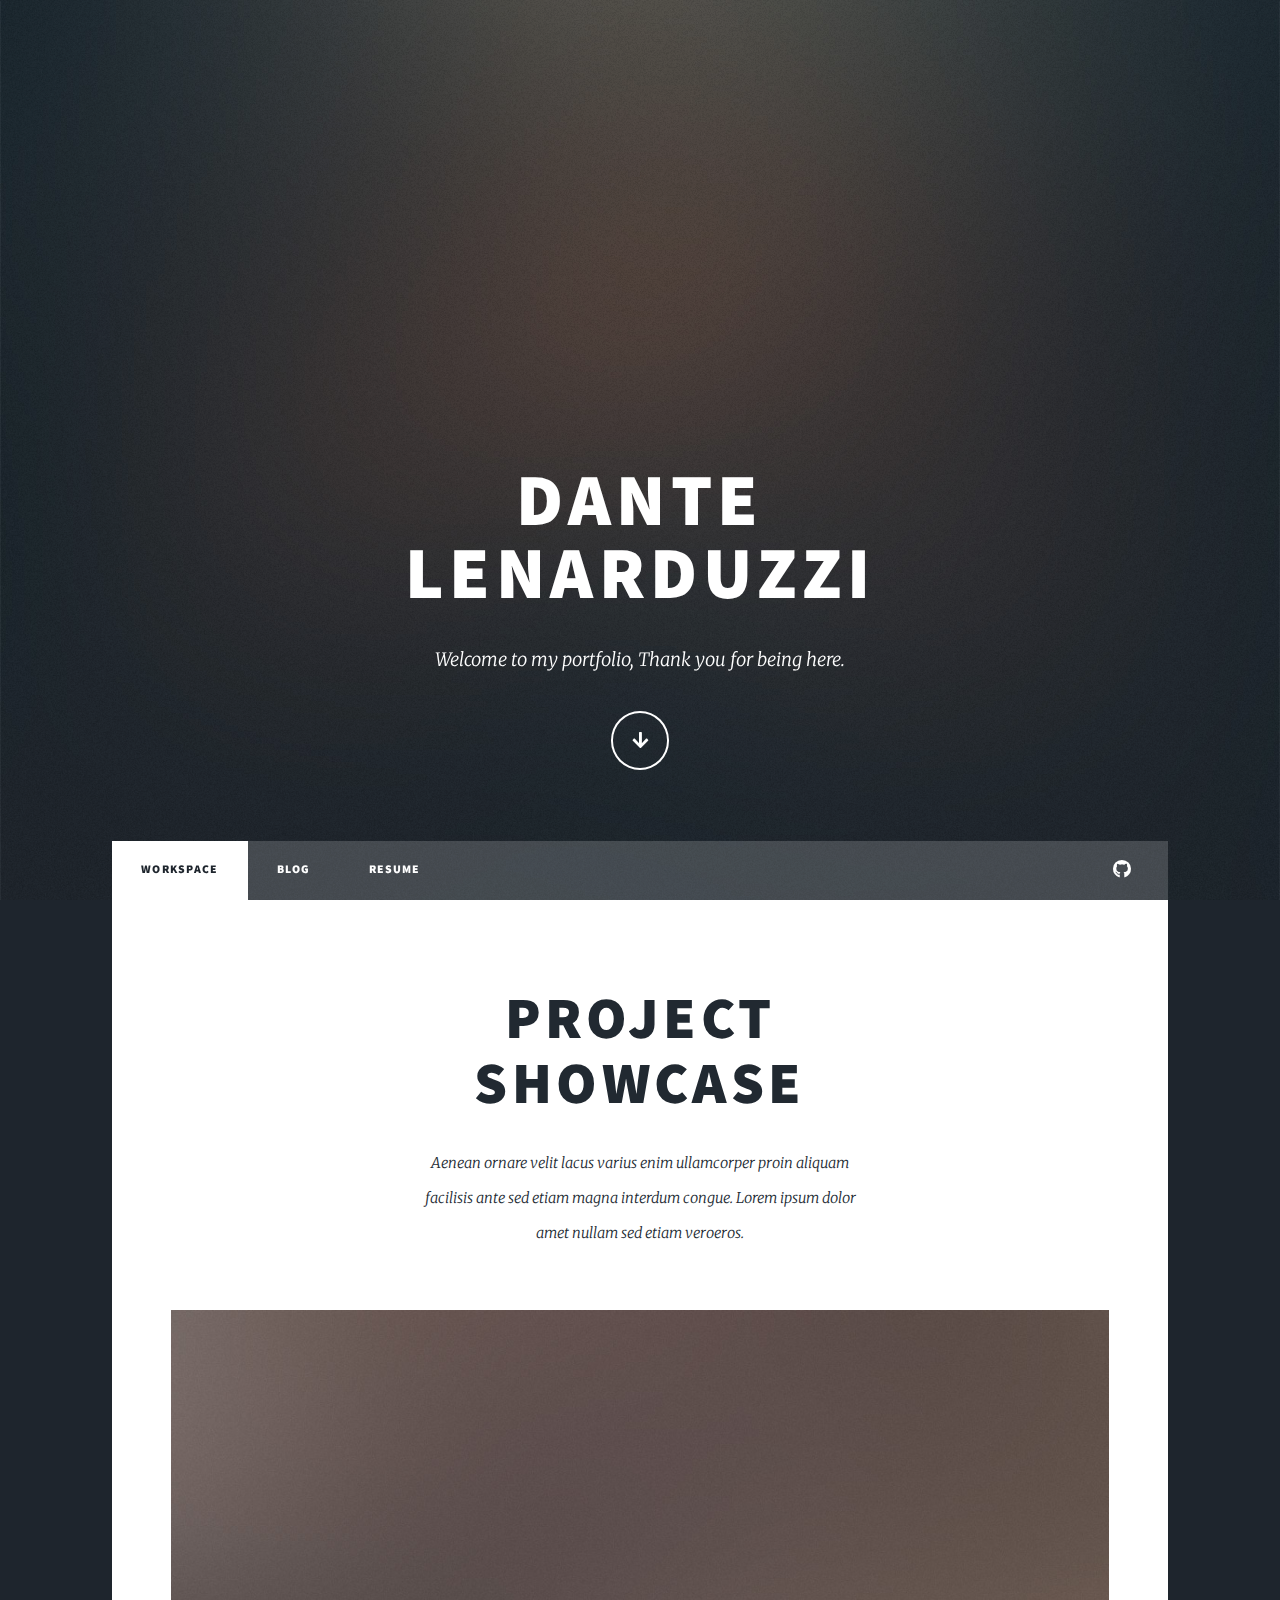
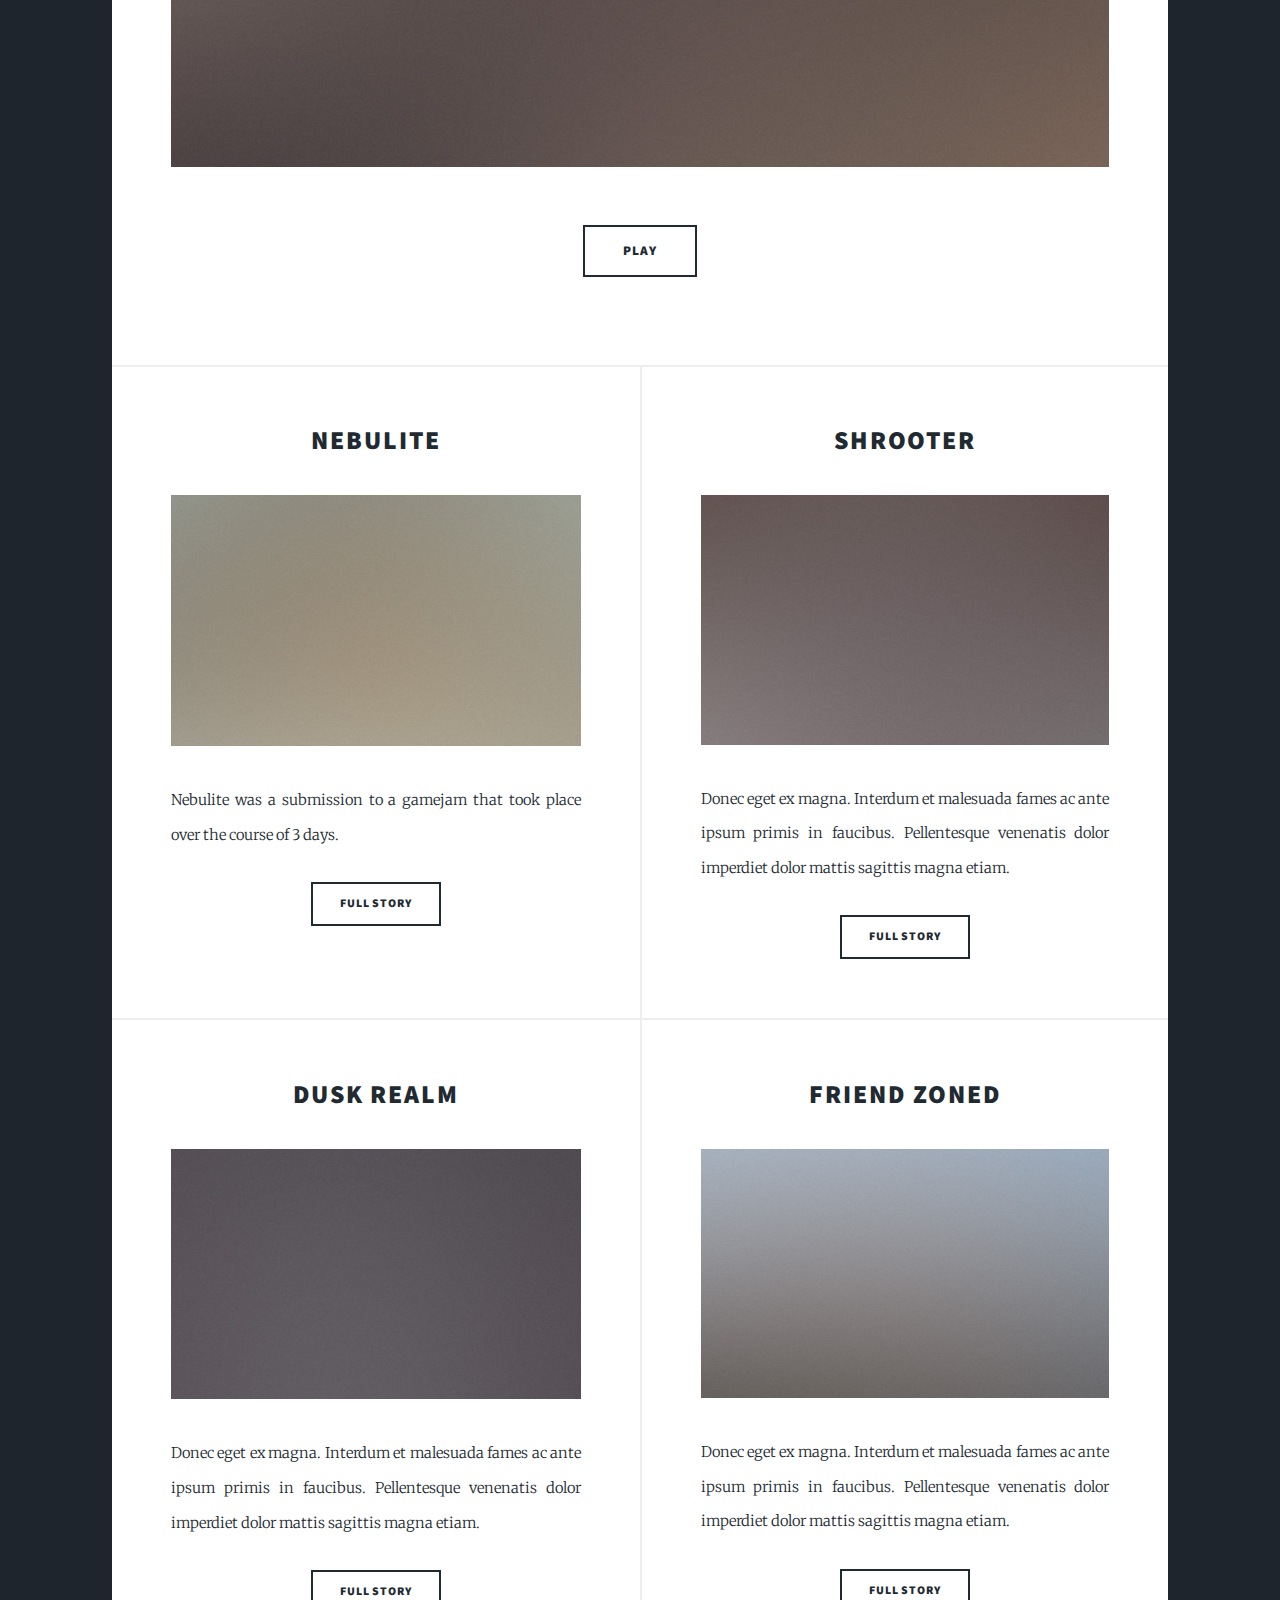
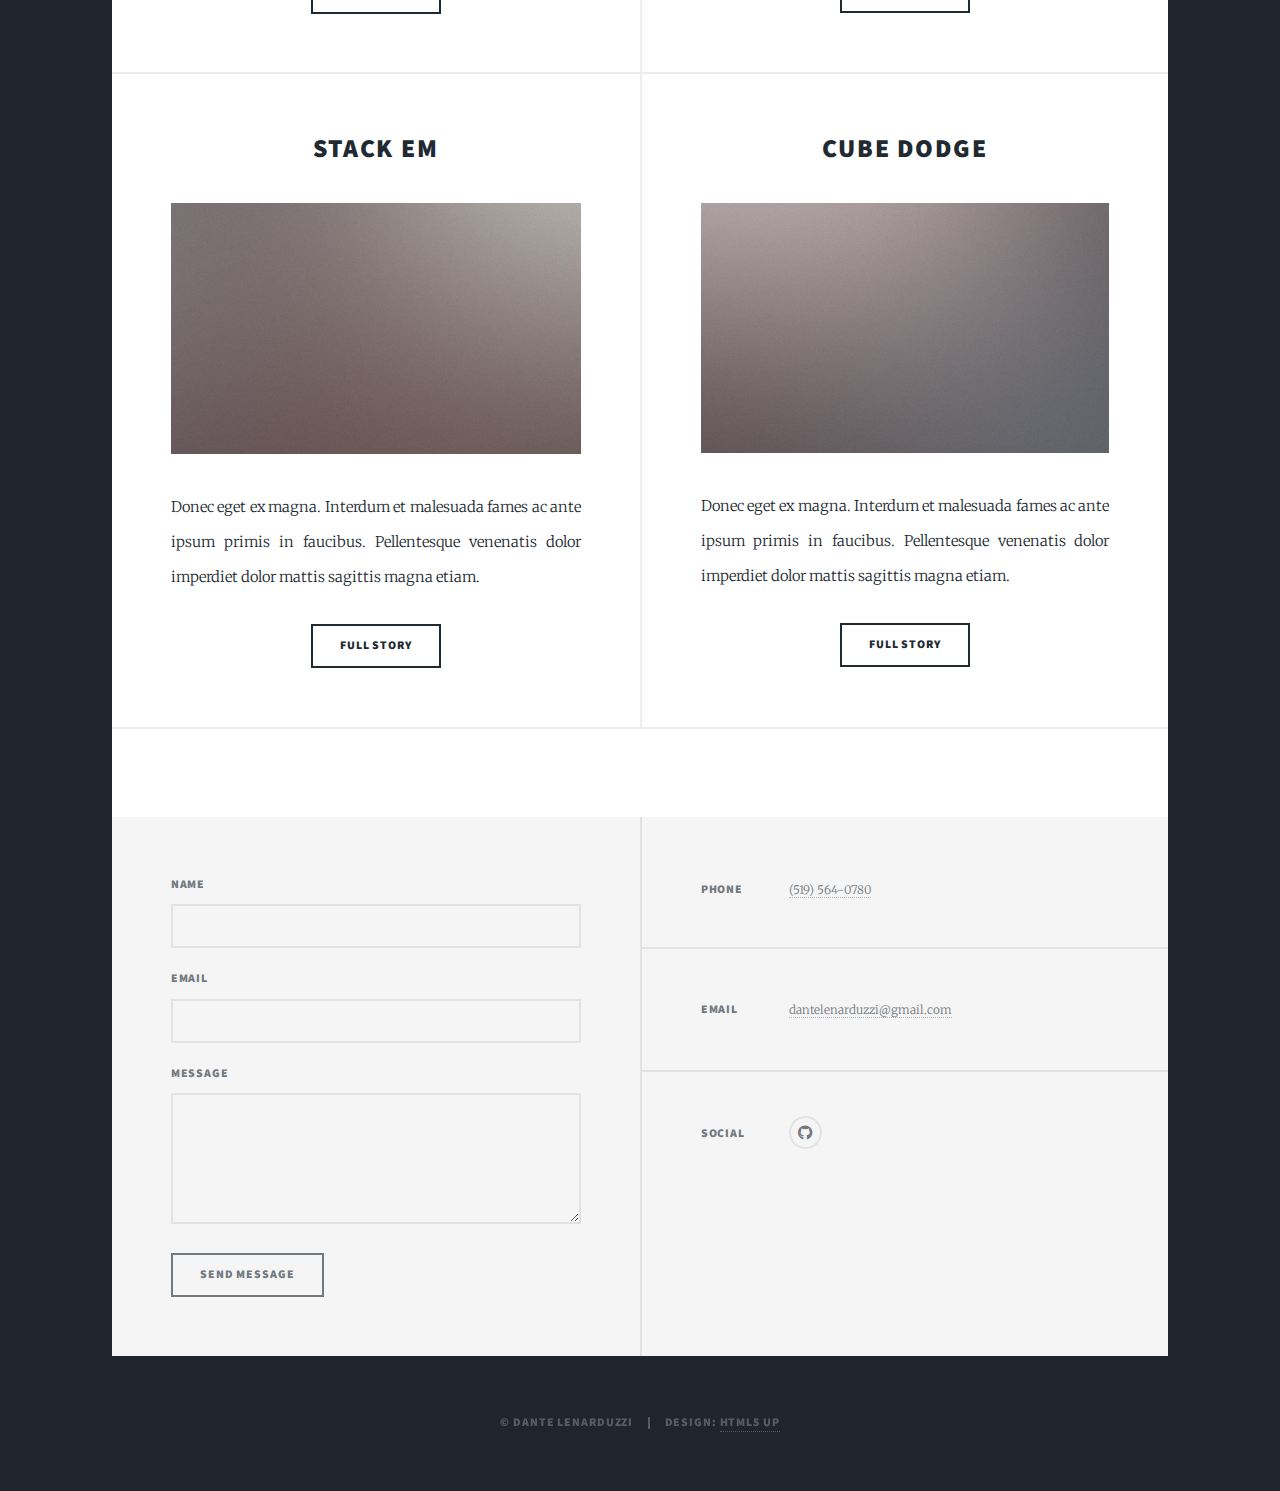
==== PortfolioWebsite/index.html @ 43a2c016 "Updated The information in the form" ====
<!DOCTYPE HTML>
<!--
	Massively by HTML5 UP
	html5up.net | @ajlkn
	Free for personal and commercial use under the CCA 3.0 license (html5up.net/license)
-->
<html>
<head>
	<title>Massively by HTML5</title>
	<meta charset="utf-8" />
	<meta name="viewport" content="width=device-width, initial-scale=1, user-scalable=no" />
	<link rel="stylesheet" href="assets/css/main.css" />
	<noscript><link rel="stylesheet" href="assets/css/noscript.css" /></noscript>
</head>
<body class="is-preload">

	<!-- Wrapper -->
	<div id="wrapper" class="fade-in">

		<!-- Intro -->
		<div id="intro">
			<h1>
				Dante<br />
				Lenarduzzi
			</h1>
			<p>Welcome to my portfolio, Thank you for being here.</p>
			<ul class="actions">
				<li><a href="#header" class="button icon solid solo fa-arrow-down scrolly">Continue</a></li>
			</ul>
		</div>

		<!-- Header -->
		<header id="header">
			<a href="index.html" class="logo">Portfolio</a>
		</header>

		<!-- Nav -->
		<nav id="nav">
			<ul class="links">
				<li class="active"><a href="index.html">Workspace</a></li>
				<li><a href="generic.html">Blog</a></li>
				<li><a href="elements.html">Resume</a></li>
			</ul>
			<ul class="icons">
				<li><a href="https://github.com/DuzziGit" v class="icon brands fa-github"><span class="label">GitHub</span></a></li>
			</ul>
		</nav>

		<!-- Main -->
		<div id="main">

			<!-- Featured Post -->
			<article class="post featured">
				<header class="major">
					<h2>Project <br /> Showcase</h2>
					<p>
						Aenean ornare velit lacus varius enim ullamcorper proin aliquam<br />
						facilisis ante sed etiam magna interdum congue. Lorem ipsum dolor<br />
						amet nullam sed etiam veroeros.
					</p>
				</header>
				<a href="#" class="image main"><img src="images/pic01.jpg" alt="" /></a>
				<ul class="actions special">
					<li><a href="#" class="button large">Play</a></li>
				</ul>
			</article>

			<!-- Posts -->
			<section class="posts">
				<article>
					<header>
						<h2><a href="https://duzzihd.itch.io/nebu-lite" target="_blank">Nebulite</a></h2>
					</header>
					<a href="#" class="image fit"><img src="images/pic02.jpg" alt="" /></a>
					<p>Nebulite was a submission to a gamejam that took place over the course of 3 days.</p>
					<ul class="actions special">
						<li><a href="#" class="button">Full Story</a></li>
					</ul>
				</article>
				<article>
					<header>
						<h2><a href="https://duzzihd.itch.io/shrooter" target="_blank">Shrooter</a></h2>
					</header>
					<a href="#" class="image fit"><img src="images/pic03.jpg" alt="" /></a>
					<p>Donec eget ex magna. Interdum et malesuada fames ac ante ipsum primis in faucibus. Pellentesque venenatis dolor imperdiet dolor mattis sagittis magna etiam.</p>
					<ul class="actions special">
						<li><a href="#" class="button">Full Story</a></li>
					</ul>
				</article>
				<article>
					<header>
						<h2><a href="#">Dusk Realm</a></h2>
					</header>
					<a href="#" class="image fit"><img src="images/pic04.jpg" alt="" /></a>
					<p>Donec eget ex magna. Interdum et malesuada fames ac ante ipsum primis in faucibus. Pellentesque venenatis dolor imperdiet dolor mattis sagittis magna etiam.</p>
					<ul class="actions special">
						<li><a href="#" class="button">Full Story</a></li>
					</ul>
				</article>
				<article>
					<header>
						<h2><a href="#">Friend Zoned</a></h2>
					</header>
					<a href="#" class="image fit"><img src="images/pic05.jpg" alt="" /></a>
					<p>Donec eget ex magna. Interdum et malesuada fames ac ante ipsum primis in faucibus. Pellentesque venenatis dolor imperdiet dolor mattis sagittis magna etiam.</p>
					<ul class="actions special">
						<li><a href="#" class="button">Full Story</a></li>
					</ul>
				</article>
				<article>
					<header>
						<h2><a href="https://duzzihd.itch.io/stack-em">Stack Em</a></h2>
					</header>
					<a href="#" class="image fit"><img src="images/pic06.jpg" alt="" /></a>
					<p>Donec eget ex magna. Interdum et malesuada fames ac ante ipsum primis in faucibus. Pellentesque venenatis dolor imperdiet dolor mattis sagittis magna etiam.</p>
					<ul class="actions special">
						<li><a href="#" class="button">Full Story</a></li>
					</ul>
				</article>
				<article>
					<header>
						<h2><a href="#">Cube Dodge</a></h2>
					</header>
					<a href="#" class="image fit"><img src="images/pic07.jpg" alt="" /></a>
					<p>Donec eget ex magna. Interdum et malesuada fames ac ante ipsum primis in faucibus. Pellentesque venenatis dolor imperdiet dolor mattis sagittis magna etiam.</p>
					<ul class="actions special">
						<li><a href="#" class="button">Full Story</a></li>
					</ul>
				</article>
			</section>

			<!-- Footer -->
			<footer>
				<!--<div class="pagination">-->
				<!--<a href="#" class="previous">Prev</a>-->
				<!--<a href="#" class="page active">1</a>
					<a href="#" class="page">2</a>
					<a href="#" class="page">3</a>
					<span class="extra">&hellip;</span>
					<a href="#" class="page">8</a>
					<a href="#" class="page">9</a>
					<a href="#" class="page">10</a>
					<a href="#" class="next">Next</a>
				</div>-->
			</footer>

		</div>

		<!-- Footer -->
		<footer id="footer">
			<section>
				<form method="post" action="#">
					<div class="fields">
						<div class="field">
							<label for="name">Name</label>
							<input type="text" name="name" id="name" />
						</div>
						<div class="field">
							<label for="email">Email</label>
							<input type="text" name="email" id="email" />
						</div>
						<div class="field">
							<label for="message">Message</label>
							<textarea name="message" id="message" rows="3"></textarea>
						</div>
					</div>
					<ul class="actions">
						<li><input type="submit" value="Send Message" /></li>
					</ul>
				</form>
			</section>
			<section class="split contact">

				<section>
					<h3>Phone</h3>
					<p><a href="#">(519) 564-0780</a></p>
				</section>
				<section>
					<h3>Email</h3>
					<p><a href="#">dantelenarduzzi@gmail.com</a></p>
				</section>
				<section>
					<h3>Social</h3>
					<ul class="icons alt">
						<li><a href="https://github.com/DuzziGit" target="_blank" class="icon brands alt fa-github"><span class="label">GitHub</span></a></li>
					</ul>
				</section>
			</section>
		</footer>

		<!-- Copyright -->
		<div id="copyright">
			<ul><li>&copy; Dante Lenarduzzi</li><li>Design: <a href="https://html5up.net">HTML5 UP</a></li></ul>
		</div>

	</div>

	<!-- Scripts -->
	<script src="assets/js/jquery.min.js"></script>
	<script src="assets/js/jquery.scrollex.min.js"></script>
	<script src="assets/js/jquery.scrolly.min.js"></script>
	<script src="assets/js/browser.min.js"></script>
	<script src="assets/js/breakpoints.min.js"></script>
	<script src="assets/js/util.js"></script>
	<script src="assets/js/main.js"></script>

</body>
</html>
---- PortfolioWebsite/assets/css/main.css ----
@import url(fontawesome-all.min.css);
@import url("https://fonts.googleapis.com/css?family=Merriweather:300,700,300italic,700italic|Source+Sans+Pro:900");

/*
	Massively by HTML5 UP
	html5up.net | @ajlkn
	Free for personal and commercial use under the CCA 3.0 license (html5up.net/license)
*/

html, body, div, span, applet, object,
iframe, h1, h2, h3, h4, h5, h6, p, blockquote,
pre, a, abbr, acronym, address, big, cite,
code, del, dfn, em, img, ins, kbd, q, s, samp,
small, strike, strong, sub, sup, tt, var, b,
u, i, center, dl, dt, dd, ol, ul, li, fieldset,
form, label, legend, table, caption, tbody,
tfoot, thead, tr, th, td, article, aside,
canvas, details, embed, figure, figcaption,
footer, header, hgroup, menu, nav, output, ruby,
section, summary, time, mark, audio, video {
	margin: 0;
	padding: 0;
	border: 0;
	font-size: 100%;
	font: inherit;
	vertical-align: baseline;}

article, aside, details, figcaption, figure,
footer, header, hgroup, menu, nav, section {
	display: block;}

body {
	line-height: 1;
}

ol, ul {
	list-style: none;
}

blockquote, q {
	quotes: none;
}

	blockquote:before, blockquote:after, q:before, q:after {
		content: '';
		content: none;
	}

table {
	border-collapse: collapse;
	border-spacing: 0;
}

body {
	-webkit-text-size-adjust: none;
}

mark {
	background-color: transparent;
	color: inherit;
}

input::-moz-focus-inner {
	border: 0;
	padding: 0;
}

input, select, textarea {
	-moz-appearance: none;
	-webkit-appearance: none;
	-ms-appearance: none;
	appearance: none;
}

/* Basic */

	@-ms-viewport {
		width: device-width;
	}

	body {
		-ms-overflow-style: scrollbar;
	}

	@media screen and (max-width: 480px) {

		html, body {
			min-width: 320px;
		}

	}

	html {
		box-sizing: border-box;
	}

	*, *:before, *:after {
		box-sizing: inherit;
	}

	body {
		background-color: #1e252d;
	}

		body.is-preload *, body.is-preload *:before, body.is-preload *:after {
			-moz-animation: none !important;
			-webkit-animation: none !important;
			-ms-animation: none !important;
			animation: none !important;
			-moz-transition: none !important;
			-webkit-transition: none !important;
			-ms-transition: none !important;
			transition: none !important;
		}

/* Type */

	html {
		font-size: 16pt;
	}

		@media screen and (max-width: 1680px) {

			html {
				font-size: 12pt;
			}

		}

		@media screen and (max-width: 1280px) {

			html {
				font-size: 11pt;
			}

		}

		@media screen and (max-width: 360px) {

			html {
				font-size: 10pt;
			}

		}

	body {
		color: #212931;
	}

	body, input, select, textarea {
		font-family: "Merriweather", Georgia, serif;
		font-weight: 300;
		font-size: 1rem;
		line-height: 2.375;
	}

	a {
		-moz-transition: color 0.2s ease-in-out, background-color 0.2s ease-in-out, border-color 0.2s ease-in-out, box-shadow 0.2s ease-in-out;
		-webkit-transition: color 0.2s ease-in-out, background-color 0.2s ease-in-out, border-color 0.2s ease-in-out, box-shadow 0.2s ease-in-out;
		-ms-transition: color 0.2s ease-in-out, background-color 0.2s ease-in-out, border-color 0.2s ease-in-out, box-shadow 0.2s ease-in-out;
		transition: color 0.2s ease-in-out, background-color 0.2s ease-in-out, border-color 0.2s ease-in-out, box-shadow 0.2s ease-in-out;
		border-bottom: dotted 1px;
		text-decoration: none;
	}

		a:hover {
			border-bottom-color: transparent;
		}

	strong, b {
		font-weight: 600;
	}

	em, i {
		font-style: italic;
	}

	p {
		text-align: justify;
		margin: 0 0 2rem 0;
	}

	h1, h2, h3, h4, h5, h6 {
		font-family: "Source Sans Pro", Helvetica, sans-serif;
		font-weight: 900;
		line-height: 1.5;
		letter-spacing: 0.075em;
		text-transform: uppercase;
		margin: 0 0 1rem 0;
	}

		h1 a, h2 a, h3 a, h4 a, h5 a, h6 a {
			border-bottom: 0;
			color: inherit;
			text-decoration: none;
		}

	h1 {
		font-size: 4rem;
		line-height: 1.1;
		margin: 0 0 2rem 0;
	}

	h2 {
		font-size: 1.75rem;
		line-height: 1.3;
		margin: 0 0 1.5rem 0;
	}

	h3 {
		font-size: 1.25rem;
		margin: 0 0 1.5rem 0;
	}

	h4 {
		font-size: 1rem;
	}

	h5 {
		font-size: 0.9rem;
	}

	h6 {
		font-size: 0.8rem;
	}

	sub {
		font-size: 0.8rem;
		position: relative;
		top: 0.5rem;
	}

	sup {
		font-size: 0.8rem;
		position: relative;
		top: -0.5rem;
	}

	blockquote {
		border-left: solid 4px;
		font-style: italic;
		margin: 0 0 2rem 0;
		padding: 0.5rem 0 0.5rem 2rem;
	}

	code {
		border: solid 2px;
		font-family: "Courier New", monospace;
		font-size: 0.9rem;
		margin: 0 0.25rem;
		padding: 0.25rem 0.65rem;
	}

	pre {
		-webkit-overflow-scrolling: touch;
		font-family: "Courier New", monospace;
		font-size: 0.9rem;
		margin: 0 0 2rem 0;
	}

		pre code {
			display: block;
			line-height: 1.75;
			padding: 1rem 1.5rem;
			overflow-x: auto;
		}

	hr {
		border: 0;
		border-bottom: solid 2px;
		margin: 3rem 0;
	}

		hr.major {
			margin: 5rem 0;
		}

	.align-left {
		text-align: left;
	}

	.align-center {
		text-align: center;
	}

	.align-right {
		text-align: right;
	}

	input, select, textarea {
		color: #212931;
	}

	a {
		color: #212931;
		border-bottom-color: rgba(33, 41, 49, 0.5);
	}

		a:hover {
			border-bottom-color: transparent;
			color: #18bfef !important;
		}

	strong, b {
		color: #212931;
	}

	h1, h2, h3, h4, h5, h6 {
		color: #212931;
	}

	blockquote {
		border-left-color: #eeeeee;
	}

	code {
		background: rgba(220, 220, 220, 0.25);
		border-color: #eeeeee;
	}

	hr {
		border-bottom-color: #eeeeee;
	}

/* Row */

	.row {
		display: flex;
		flex-wrap: wrap;
		box-sizing: border-box;
		align-items: stretch;
	}

		.row > * {
			box-sizing: border-box;
		}

		.row.gtr-uniform > * > :last-child {
			margin-bottom: 0;
		}

		.row.aln-left {
			justify-content: flex-start;
		}

		.row.aln-center {
			justify-content: center;
		}

		.row.aln-right {
			justify-content: flex-end;
		}

		.row.aln-top {
			align-items: flex-start;
		}

		.row.aln-middle {
			align-items: center;
		}

		.row.aln-bottom {
			align-items: flex-end;
		}

		.row > .imp {
			order: -1;
		}

		.row > .col-1 {
			width: 8.33333%;
		}

		.row > .off-1 {
			margin-left: 8.33333%;
		}

		.row > .col-2 {
			width: 16.66667%;
		}

		.row > .off-2 {
			margin-left: 16.66667%;
		}

		.row > .col-3 {
			width: 25%;
		}

		.row > .off-3 {
			margin-left: 25%;
		}

		.row > .col-4 {
			width: 33.33333%;
		}

		.row > .off-4 {
			margin-left: 33.33333%;
		}

		.row > .col-5 {
			width: 41.66667%;
		}

		.row > .off-5 {
			margin-left: 41.66667%;
		}

		.row > .col-6 {
			width: 50%;
		}

		.row > .off-6 {
			margin-left: 50%;
		}

		.row > .col-7 {
			width: 58.33333%;
		}

		.row > .off-7 {
			margin-left: 58.33333%;
		}

		.row > .col-8 {
			width: 66.66667%;
		}

		.row > .off-8 {
			margin-left: 66.66667%;
		}

		.row > .col-9 {
			width: 75%;
		}

		.row > .off-9 {
			margin-left: 75%;
		}

		.row > .col-10 {
			width: 83.33333%;
		}

		.row > .off-10 {
			margin-left: 83.33333%;
		}

		.row > .col-11 {
			width: 91.66667%;
		}

		.row > .off-11 {
			margin-left: 91.66667%;
		}

		.row > .col-12 {
			width: 100%;
		}

		.row > .off-12 {
			margin-left: 100%;
		}

		.row.gtr-0 {
			margin-top: 0;
			margin-left: 0rem;
		}

			.row.gtr-0 > * {
				padding: 0 0 0 0rem;
			}

			.row.gtr-0.gtr-uniform {
				margin-top: 0rem;
			}

				.row.gtr-0.gtr-uniform > * {
					padding-top: 0rem;
				}

		.row.gtr-25 {
			margin-top: 0;
			margin-left: -0.375rem;
		}

			.row.gtr-25 > * {
				padding: 0 0 0 0.375rem;
			}

			.row.gtr-25.gtr-uniform {
				margin-top: -0.375rem;
			}

				.row.gtr-25.gtr-uniform > * {
					padding-top: 0.375rem;
				}

		.row.gtr-50 {
			margin-top: 0;
			margin-left: -0.75rem;
		}

			.row.gtr-50 > * {
				padding: 0 0 0 0.75rem;
			}

			.row.gtr-50.gtr-uniform {
				margin-top: -0.75rem;
			}

				.row.gtr-50.gtr-uniform > * {
					padding-top: 0.75rem;
				}

		.row {
			margin-top: 0;
			margin-left: -1.5rem;
		}

			.row > * {
				padding: 0 0 0 1.5rem;
			}

			.row.gtr-uniform {
				margin-top: -1.5rem;
			}

				.row.gtr-uniform > * {
					padding-top: 1.5rem;
				}

		.row.gtr-150 {
			margin-top: 0;
			margin-left: -2.25rem;
		}

			.row.gtr-150 > * {
				padding: 0 0 0 2.25rem;
			}

			.row.gtr-150.gtr-uniform {
				margin-top: -2.25rem;
			}

				.row.gtr-150.gtr-uniform > * {
					padding-top: 2.25rem;
				}

		.row.gtr-200 {
			margin-top: 0;
			margin-left: -3rem;
		}

			.row.gtr-200 > * {
				padding: 0 0 0 3rem;
			}

			.row.gtr-200.gtr-uniform {
				margin-top: -3rem;
			}

				.row.gtr-200.gtr-uniform > * {
					padding-top: 3rem;
				}

		@media screen and (max-width: 1680px) {

			.row {
				display: flex;
				flex-wrap: wrap;
				box-sizing: border-box;
				align-items: stretch;
			}

				.row > * {
					box-sizing: border-box;
				}

				.row.gtr-uniform > * > :last-child {
					margin-bottom: 0;
				}

				.row.aln-left {
					justify-content: flex-start;
				}

				.row.aln-center {
					justify-content: center;
				}

				.row.aln-right {
					justify-content: flex-end;
				}

				.row.aln-top {
					align-items: flex-start;
				}

				.row.aln-middle {
					align-items: center;
				}

				.row.aln-bottom {
					align-items: flex-end;
				}

				.row > .imp-xlarge {
					order: -1;
				}

				.row > .col-1-xlarge {
					width: 8.33333%;
				}

				.row > .off-1-xlarge {
					margin-left: 8.33333%;
				}

				.row > .col-2-xlarge {
					width: 16.66667%;
				}

				.row > .off-2-xlarge {
					margin-left: 16.66667%;
				}

				.row > .col-3-xlarge {
					width: 25%;
				}

				.row > .off-3-xlarge {
					margin-left: 25%;
				}

				.row > .col-4-xlarge {
					width: 33.33333%;
				}

				.row > .off-4-xlarge {
					margin-left: 33.33333%;
				}

				.row > .col-5-xlarge {
					width: 41.66667%;
				}

				.row > .off-5-xlarge {
					margin-left: 41.66667%;
				}

				.row > .col-6-xlarge {
					width: 50%;
				}

				.row > .off-6-xlarge {
					margin-left: 50%;
				}

				.row > .col-7-xlarge {
					width: 58.33333%;
				}

				.row > .off-7-xlarge {
					margin-left: 58.33333%;
				}

				.row > .col-8-xlarge {
					width: 66.66667%;
				}

				.row > .off-8-xlarge {
					margin-left: 66.66667%;
				}

				.row > .col-9-xlarge {
					width: 75%;
				}

				.row > .off-9-xlarge {
					margin-left: 75%;
				}

				.row > .col-10-xlarge {
					width: 83.33333%;
				}

				.row > .off-10-xlarge {
					margin-left: 83.33333%;
				}

				.row > .col-11-xlarge {
					width: 91.66667%;
				}

				.row > .off-11-xlarge {
					margin-left: 91.66667%;
				}

				.row > .col-12-xlarge {
					width: 100%;
				}

				.row > .off-12-xlarge {
					margin-left: 100%;
				}

				.row.gtr-0 {
					margin-top: 0;
					margin-left: 0rem;
				}

					.row.gtr-0 > * {
						padding: 0 0 0 0rem;
					}

					.row.gtr-0.gtr-uniform {
						margin-top: 0rem;
					}

						.row.gtr-0.gtr-uniform > * {
							padding-top: 0rem;
						}

				.row.gtr-25 {
					margin-top: 0;
					margin-left: -0.375rem;
				}

					.row.gtr-25 > * {
						padding: 0 0 0 0.375rem;
					}

					.row.gtr-25.gtr-uniform {
						margin-top: -0.375rem;
					}

						.row.gtr-25.gtr-uniform > * {
							padding-top: 0.375rem;
						}

				.row.gtr-50 {
					margin-top: 0;
					margin-left: -0.75rem;
				}

					.row.gtr-50 > * {
						padding: 0 0 0 0.75rem;
					}

					.row.gtr-50.gtr-uniform {
						margin-top: -0.75rem;
					}

						.row.gtr-50.gtr-uniform > * {
							padding-top: 0.75rem;
						}

				.row {
					margin-top: 0;
					margin-left: -1.5rem;
				}

					.row > * {
						padding: 0 0 0 1.5rem;
					}

					.row.gtr-uniform {
						margin-top: -1.5rem;
					}

						.row.gtr-uniform > * {
							padding-top: 1.5rem;
						}

				.row.gtr-150 {
					margin-top: 0;
					margin-left: -2.25rem;
				}

					.row.gtr-150 > * {
						padding: 0 0 0 2.25rem;
					}

					.row.gtr-150.gtr-uniform {
						margin-top: -2.25rem;
					}

						.row.gtr-150.gtr-uniform > * {
							padding-top: 2.25rem;
						}

				.row.gtr-200 {
					margin-top: 0;
					margin-left: -3rem;
				}

					.row.gtr-200 > * {
						padding: 0 0 0 3rem;
					}

					.row.gtr-200.gtr-uniform {
						margin-top: -3rem;
					}

						.row.gtr-200.gtr-uniform > * {
							padding-top: 3rem;
						}

		}

		@media screen and (max-width: 1280px) {

			.row {
				display: flex;
				flex-wrap: wrap;
				box-sizing: border-box;
				align-items: stretch;
			}

				.row > * {
					box-sizing: border-box;
				}

				.row.gtr-uniform > * > :last-child {
					margin-bottom: 0;
				}

				.row.aln-left {
					justify-content: flex-start;
				}

				.row.aln-center {
					justify-content: center;
				}

				.row.aln-right {
					justify-content: flex-end;
				}

				.row.aln-top {
					align-items: flex-start;
				}

				.row.aln-middle {
					align-items: center;
				}

				.row.aln-bottom {
					align-items: flex-end;
				}

				.row > .imp-large {
					order: -1;
				}

				.row > .col-1-large {
					width: 8.33333%;
				}

				.row > .off-1-large {
					margin-left: 8.33333%;
				}

				.row > .col-2-large {
					width: 16.66667%;
				}

				.row > .off-2-large {
					margin-left: 16.66667%;
				}

				.row > .col-3-large {
					width: 25%;
				}

				.row > .off-3-large {
					margin-left: 25%;
				}

				.row > .col-4-large {
					width: 33.33333%;
				}

				.row > .off-4-large {
					margin-left: 33.33333%;
				}

				.row > .col-5-large {
					width: 41.66667%;
				}

				.row > .off-5-large {
					margin-left: 41.66667%;
				}

				.row > .col-6-large {
					width: 50%;
				}

				.row > .off-6-large {
					margin-left: 50%;
				}

				.row > .col-7-large {
					width: 58.33333%;
				}

				.row > .off-7-large {
					margin-left: 58.33333%;
				}

				.row > .col-8-large {
					width: 66.66667%;
				}

				.row > .off-8-large {
					margin-left: 66.66667%;
				}

				.row > .col-9-large {
					width: 75%;
				}

				.row > .off-9-large {
					margin-left: 75%;
				}

				.row > .col-10-large {
					width: 83.33333%;
				}

				.row > .off-10-large {
					margin-left: 83.33333%;
				}

				.row > .col-11-large {
					width: 91.66667%;
				}

				.row > .off-11-large {
					margin-left: 91.66667%;
				}

				.row > .col-12-large {
					width: 100%;
				}

				.row > .off-12-large {
					margin-left: 100%;
				}

				.row.gtr-0 {
					margin-top: 0;
					margin-left: 0rem;
				}

					.row.gtr-0 > * {
						padding: 0 0 0 0rem;
					}

					.row.gtr-0.gtr-uniform {
						margin-top: 0rem;
					}

						.row.gtr-0.gtr-uniform > * {
							padding-top: 0rem;
						}

				.row.gtr-25 {
					margin-top: 0;
					margin-left: -0.375rem;
				}

					.row.gtr-25 > * {
						padding: 0 0 0 0.375rem;
					}

					.row.gtr-25.gtr-uniform {
						margin-top: -0.375rem;
					}

						.row.gtr-25.gtr-uniform > * {
							padding-top: 0.375rem;
						}

				.row.gtr-50 {
					margin-top: 0;
					margin-left: -0.75rem;
				}

					.row.gtr-50 > * {
						padding: 0 0 0 0.75rem;
					}

					.row.gtr-50.gtr-uniform {
						margin-top: -0.75rem;
					}

						.row.gtr-50.gtr-uniform > * {
							padding-top: 0.75rem;
						}

				.row {
					margin-top: 0;
					margin-left: -1.5rem;
				}

					.row > * {
						padding: 0 0 0 1.5rem;
					}

					.row.gtr-uniform {
						margin-top: -1.5rem;
					}

						.row.gtr-uniform > * {
							padding-top: 1.5rem;
						}

				.row.gtr-150 {
					margin-top: 0;
					margin-left: -2.25rem;
				}

					.row.gtr-150 > * {
						padding: 0 0 0 2.25rem;
					}

					.row.gtr-150.gtr-uniform {
						margin-top: -2.25rem;
					}

						.row.gtr-150.gtr-uniform > * {
							padding-top: 2.25rem;
						}

				.row.gtr-200 {
					margin-top: 0;
					margin-left: -3rem;
				}

					.row.gtr-200 > * {
						padding: 0 0 0 3rem;
					}

					.row.gtr-200.gtr-uniform {
						margin-top: -3rem;
					}

						.row.gtr-200.gtr-uniform > * {
							padding-top: 3rem;
						}

		}

		@media screen and (max-width: 980px) {

			.row {
				display: flex;
				flex-wrap: wrap;
				box-sizing: border-box;
				align-items: stretch;
			}

				.row > * {
					box-sizing: border-box;
				}

				.row.gtr-uniform > * > :last-child {
					margin-bottom: 0;
				}

				.row.aln-left {
					justify-content: flex-start;
				}

				.row.aln-center {
					justify-content: center;
				}

				.row.aln-right {
					justify-content: flex-end;
				}

				.row.aln-top {
					align-items: flex-start;
				}

				.row.aln-middle {
					align-items: center;
				}

				.row.aln-bottom {
					align-items: flex-end;
				}

				.row > .imp-medium {
					order: -1;
				}

				.row > .col-1-medium {
					width: 8.33333%;
				}

				.row > .off-1-medium {
					margin-left: 8.33333%;
				}

				.row > .col-2-medium {
					width: 16.66667%;
				}

				.row > .off-2-medium {
					margin-left: 16.66667%;
				}

				.row > .col-3-medium {
					width: 25%;
				}

				.row > .off-3-medium {
					margin-left: 25%;
				}

				.row > .col-4-medium {
					width: 33.33333%;
				}

				.row > .off-4-medium {
					margin-left: 33.33333%;
				}

				.row > .col-5-medium {
					width: 41.66667%;
				}

				.row > .off-5-medium {
					margin-left: 41.66667%;
				}

				.row > .col-6-medium {
					width: 50%;
				}

				.row > .off-6-medium {
					margin-left: 50%;
				}

				.row > .col-7-medium {
					width: 58.33333%;
				}

				.row > .off-7-medium {
					margin-left: 58.33333%;
				}

				.row > .col-8-medium {
					width: 66.66667%;
				}

				.row > .off-8-medium {
					margin-left: 66.66667%;
				}

				.row > .col-9-medium {
					width: 75%;
				}

				.row > .off-9-medium {
					margin-left: 75%;
				}

				.row > .col-10-medium {
					width: 83.33333%;
				}

				.row > .off-10-medium {
					margin-left: 83.33333%;
				}

				.row > .col-11-medium {
					width: 91.66667%;
				}

				.row > .off-11-medium {
					margin-left: 91.66667%;
				}

				.row > .col-12-medium {
					width: 100%;
				}

				.row > .off-12-medium {
					margin-left: 100%;
				}

				.row.gtr-0 {
					margin-top: 0;
					margin-left: 0rem;
				}

					.row.gtr-0 > * {
						padding: 0 0 0 0rem;
					}

					.row.gtr-0.gtr-uniform {
						margin-top: 0rem;
					}

						.row.gtr-0.gtr-uniform > * {
							padding-top: 0rem;
						}

				.row.gtr-25 {
					margin-top: 0;
					margin-left: -0.375rem;
				}

					.row.gtr-25 > * {
						padding: 0 0 0 0.375rem;
					}

					.row.gtr-25.gtr-uniform {
						margin-top: -0.375rem;
					}

						.row.gtr-25.gtr-uniform > * {
							padding-top: 0.375rem;
						}

				.row.gtr-50 {
					margin-top: 0;
					margin-left: -0.75rem;
				}

					.row.gtr-50 > * {
						padding: 0 0 0 0.75rem;
					}

					.row.gtr-50.gtr-uniform {
						margin-top: -0.75rem;
					}

						.row.gtr-50.gtr-uniform > * {
							padding-top: 0.75rem;
						}

				.row {
					margin-top: 0;
					margin-left: -1.5rem;
				}

					.row > * {
						padding: 0 0 0 1.5rem;
					}

					.row.gtr-uniform {
						margin-top: -1.5rem;
					}

						.row.gtr-uniform > * {
							padding-top: 1.5rem;
						}

				.row.gtr-150 {
					margin-top: 0;
					margin-left: -2.25rem;
				}

					.row.gtr-150 > * {
						padding: 0 0 0 2.25rem;
					}

					.row.gtr-150.gtr-uniform {
						margin-top: -2.25rem;
					}

						.row.gtr-150.gtr-uniform > * {
							padding-top: 2.25rem;
						}

				.row.gtr-200 {
					margin-top: 0;
					margin-left: -3rem;
				}

					.row.gtr-200 > * {
						padding: 0 0 0 3rem;
					}

					.row.gtr-200.gtr-uniform {
						margin-top: -3rem;
					}

						.row.gtr-200.gtr-uniform > * {
							padding-top: 3rem;
						}

		}

		@media screen and (max-width: 736px) {

			.row {
				display: flex;
				flex-wrap: wrap;
				box-sizing: border-box;
				align-items: stretch;
			}

				.row > * {
					box-sizing: border-box;
				}

				.row.gtr-uniform > * > :last-child {
					margin-bottom: 0;
				}

				.row.aln-left {
					justify-content: flex-start;
				}

				.row.aln-center {
					justify-content: center;
				}

				.row.aln-right {
					justify-content: flex-end;
				}

				.row.aln-top {
					align-items: flex-start;
				}

				.row.aln-middle {
					align-items: center;
				}

				.row.aln-bottom {
					align-items: flex-end;
				}

				.row > .imp-small {
					order: -1;
				}

				.row > .col-1-small {
					width: 8.33333%;
				}

				.row > .off-1-small {
					margin-left: 8.33333%;
				}

				.row > .col-2-small {
					width: 16.66667%;
				}

				.row > .off-2-small {
					margin-left: 16.66667%;
				}

				.row > .col-3-small {
					width: 25%;
				}

				.row > .off-3-small {
					margin-left: 25%;
				}

				.row > .col-4-small {
					width: 33.33333%;
				}

				.row > .off-4-small {
					margin-left: 33.33333%;
				}

				.row > .col-5-small {
					width: 41.66667%;
				}

				.row > .off-5-small {
					margin-left: 41.66667%;
				}

				.row > .col-6-small {
					width: 50%;
				}

				.row > .off-6-small {
					margin-left: 50%;
				}

				.row > .col-7-small {
					width: 58.33333%;
				}

				.row > .off-7-small {
					margin-left: 58.33333%;
				}

				.row > .col-8-small {
					width: 66.66667%;
				}

				.row > .off-8-small {
					margin-left: 66.66667%;
				}

				.row > .col-9-small {
					width: 75%;
				}

				.row > .off-9-small {
					margin-left: 75%;
				}

				.row > .col-10-small {
					width: 83.33333%;
				}

				.row > .off-10-small {
					margin-left: 83.33333%;
				}

				.row > .col-11-small {
					width: 91.66667%;
				}

				.row > .off-11-small {
					margin-left: 91.66667%;
				}

				.row > .col-12-small {
					width: 100%;
				}

				.row > .off-12-small {
					margin-left: 100%;
				}

				.row.gtr-0 {
					margin-top: 0;
					margin-left: 0rem;
				}

					.row.gtr-0 > * {
						padding: 0 0 0 0rem;
					}

					.row.gtr-0.gtr-uniform {
						margin-top: 0rem;
					}

						.row.gtr-0.gtr-uniform > * {
							padding-top: 0rem;
						}

				.row.gtr-25 {
					margin-top: 0;
					margin-left: -0.375rem;
				}

					.row.gtr-25 > * {
						padding: 0 0 0 0.375rem;
					}

					.row.gtr-25.gtr-uniform {
						margin-top: -0.375rem;
					}

						.row.gtr-25.gtr-uniform > * {
							padding-top: 0.375rem;
						}

				.row.gtr-50 {
					margin-top: 0;
					margin-left: -0.75rem;
				}

					.row.gtr-50 > * {
						padding: 0 0 0 0.75rem;
					}

					.row.gtr-50.gtr-uniform {
						margin-top: -0.75rem;
					}

						.row.gtr-50.gtr-uniform > * {
							padding-top: 0.75rem;
						}

				.row {
					margin-top: 0;
					margin-left: -1.5rem;
				}

					.row > * {
						padding: 0 0 0 1.5rem;
					}

					.row.gtr-uniform {
						margin-top: -1.5rem;
					}

						.row.gtr-uniform > * {
							padding-top: 1.5rem;
						}

				.row.gtr-150 {
					margin-top: 0;
					margin-left: -2.25rem;
				}

					.row.gtr-150 > * {
						padding: 0 0 0 2.25rem;
					}

					.row.gtr-150.gtr-uniform {
						margin-top: -2.25rem;
					}

						.row.gtr-150.gtr-uniform > * {
							padding-top: 2.25rem;
						}

				.row.gtr-200 {
					margin-top: 0;
					margin-left: -3rem;
				}

					.row.gtr-200 > * {
						padding: 0 0 0 3rem;
					}

					.row.gtr-200.gtr-uniform {
						margin-top: -3rem;
					}

						.row.gtr-200.gtr-uniform > * {
							padding-top: 3rem;
						}

		}

		@media screen and (max-width: 480px) {

			.row {
				display: flex;
				flex-wrap: wrap;
				box-sizing: border-box;
				align-items: stretch;
			}

				.row > * {
					box-sizing: border-box;
				}

				.row.gtr-uniform > * > :last-child {
					margin-bottom: 0;
				}

				.row.aln-left {
					justify-content: flex-start;
				}

				.row.aln-center {
					justify-content: center;
				}

				.row.aln-right {
					justify-content: flex-end;
				}

				.row.aln-top {
					align-items: flex-start;
				}

				.row.aln-middle {
					align-items: center;
				}

				.row.aln-bottom {
					align-items: flex-end;
				}

				.row > .imp-xsmall {
					order: -1;
				}

				.row > .col-1-xsmall {
					width: 8.33333%;
				}

				.row > .off-1-xsmall {
					margin-left: 8.33333%;
				}

				.row > .col-2-xsmall {
					width: 16.66667%;
				}

				.row > .off-2-xsmall {
					margin-left: 16.66667%;
				}

				.row > .col-3-xsmall {
					width: 25%;
				}

				.row > .off-3-xsmall {
					margin-left: 25%;
				}

				.row > .col-4-xsmall {
					width: 33.33333%;
				}

				.row > .off-4-xsmall {
					margin-left: 33.33333%;
				}

				.row > .col-5-xsmall {
					width: 41.66667%;
				}

				.row > .off-5-xsmall {
					margin-left: 41.66667%;
				}

				.row > .col-6-xsmall {
					width: 50%;
				}

				.row > .off-6-xsmall {
					margin-left: 50%;
				}

				.row > .col-7-xsmall {
					width: 58.33333%;
				}

				.row > .off-7-xsmall {
					margin-left: 58.33333%;
				}

				.row > .col-8-xsmall {
					width: 66.66667%;
				}

				.row > .off-8-xsmall {
					margin-left: 66.66667%;
				}

				.row > .col-9-xsmall {
					width: 75%;
				}

				.row > .off-9-xsmall {
					margin-left: 75%;
				}

				.row > .col-10-xsmall {
					width: 83.33333%;
				}

				.row > .off-10-xsmall {
					margin-left: 83.33333%;
				}

				.row > .col-11-xsmall {
					width: 91.66667%;
				}

				.row > .off-11-xsmall {
					margin-left: 91.66667%;
				}

				.row > .col-12-xsmall {
					width: 100%;
				}

				.row > .off-12-xsmall {
					margin-left: 100%;
				}

				.row.gtr-0 {
					margin-top: 0;
					margin-left: 0rem;
				}

					.row.gtr-0 > * {
						padding: 0 0 0 0rem;
					}

					.row.gtr-0.gtr-uniform {
						margin-top: 0rem;
					}

						.row.gtr-0.gtr-uniform > * {
							padding-top: 0rem;
						}

				.row.gtr-25 {
					margin-top: 0;
					margin-left: -0.375rem;
				}

					.row.gtr-25 > * {
						padding: 0 0 0 0.375rem;
					}

					.row.gtr-25.gtr-uniform {
						margin-top: -0.375rem;
					}

						.row.gtr-25.gtr-uniform > * {
							padding-top: 0.375rem;
						}

				.row.gtr-50 {
					margin-top: 0;
					margin-left: -0.75rem;
				}

					.row.gtr-50 > * {
						padding: 0 0 0 0.75rem;
					}

					.row.gtr-50.gtr-uniform {
						margin-top: -0.75rem;
					}

						.row.gtr-50.gtr-uniform > * {
							padding-top: 0.75rem;
						}

				.row {
					margin-top: 0;
					margin-left: -1.5rem;
				}

					.row > * {
						padding: 0 0 0 1.5rem;
					}

					.row.gtr-uniform {
						margin-top: -1.5rem;
					}

						.row.gtr-uniform > * {
							padding-top: 1.5rem;
						}

				.row.gtr-150 {
					margin-top: 0;
					margin-left: -2.25rem;
				}

					.row.gtr-150 > * {
						padding: 0 0 0 2.25rem;
					}

					.row.gtr-150.gtr-uniform {
						margin-top: -2.25rem;
					}

						.row.gtr-150.gtr-uniform > * {
							padding-top: 2.25rem;
						}

				.row.gtr-200 {
					margin-top: 0;
					margin-left: -3rem;
				}

					.row.gtr-200 > * {
						padding: 0 0 0 3rem;
					}

					.row.gtr-200.gtr-uniform {
						margin-top: -3rem;
					}

						.row.gtr-200.gtr-uniform > * {
							padding-top: 3rem;
						}

		}

		@media screen and (max-width: 360px) {

			.row {
				display: flex;
				flex-wrap: wrap;
				box-sizing: border-box;
				align-items: stretch;
			}

				.row > * {
					box-sizing: border-box;
				}

				.row.gtr-uniform > * > :last-child {
					margin-bottom: 0;
				}

				.row.aln-left {
					justify-content: flex-start;
				}

				.row.aln-center {
					justify-content: center;
				}

				.row.aln-right {
					justify-content: flex-end;
				}

				.row.aln-top {
					align-items: flex-start;
				}

				.row.aln-middle {
					align-items: center;
				}

				.row.aln-bottom {
					align-items: flex-end;
				}

				.row > .imp-xxsmall {
					order: -1;
				}

				.row > .col-1-xxsmall {
					width: 8.33333%;
				}

				.row > .off-1-xxsmall {
					margin-left: 8.33333%;
				}

				.row > .col-2-xxsmall {
					width: 16.66667%;
				}

				.row > .off-2-xxsmall {
					margin-left: 16.66667%;
				}

				.row > .col-3-xxsmall {
					width: 25%;
				}

				.row > .off-3-xxsmall {
					margin-left: 25%;
				}

				.row > .col-4-xxsmall {
					width: 33.33333%;
				}

				.row > .off-4-xxsmall {
					margin-left: 33.33333%;
				}

				.row > .col-5-xxsmall {
					width: 41.66667%;
				}

				.row > .off-5-xxsmall {
					margin-left: 41.66667%;
				}

				.row > .col-6-xxsmall {
					width: 50%;
				}

				.row > .off-6-xxsmall {
					margin-left: 50%;
				}

				.row > .col-7-xxsmall {
					width: 58.33333%;
				}

				.row > .off-7-xxsmall {
					margin-left: 58.33333%;
				}

				.row > .col-8-xxsmall {
					width: 66.66667%;
				}

				.row > .off-8-xxsmall {
					margin-left: 66.66667%;
				}

				.row > .col-9-xxsmall {
					width: 75%;
				}

				.row > .off-9-xxsmall {
					margin-left: 75%;
				}

				.row > .col-10-xxsmall {
					width: 83.33333%;
				}

				.row > .off-10-xxsmall {
					margin-left: 83.33333%;
				}

				.row > .col-11-xxsmall {
					width: 91.66667%;
				}

				.row > .off-11-xxsmall {
					margin-left: 91.66667%;
				}

				.row > .col-12-xxsmall {
					width: 100%;
				}

				.row > .off-12-xxsmall {
					margin-left: 100%;
				}

				.row.gtr-0 {
					margin-top: 0;
					margin-left: 0rem;
				}

					.row.gtr-0 > * {
						padding: 0 0 0 0rem;
					}

					.row.gtr-0.gtr-uniform {
						margin-top: 0rem;
					}

						.row.gtr-0.gtr-uniform > * {
							padding-top: 0rem;
						}

				.row.gtr-25 {
					margin-top: 0;
					margin-left: -0.375rem;
				}

					.row.gtr-25 > * {
						padding: 0 0 0 0.375rem;
					}

					.row.gtr-25.gtr-uniform {
						margin-top: -0.375rem;
					}

						.row.gtr-25.gtr-uniform > * {
							padding-top: 0.375rem;
						}

				.row.gtr-50 {
					margin-top: 0;
					margin-left: -0.75rem;
				}

					.row.gtr-50 > * {
						padding: 0 0 0 0.75rem;
					}

					.row.gtr-50.gtr-uniform {
						margin-top: -0.75rem;
					}

						.row.gtr-50.gtr-uniform > * {
							padding-top: 0.75rem;
						}

				.row {
					margin-top: 0;
					margin-left: -1.5rem;
				}

					.row > * {
						padding: 0 0 0 1.5rem;
					}

					.row.gtr-uniform {
						margin-top: -1.5rem;
					}

						.row.gtr-uniform > * {
							padding-top: 1.5rem;
						}

				.row.gtr-150 {
					margin-top: 0;
					margin-left: -2.25rem;
				}

					.row.gtr-150 > * {
						padding: 0 0 0 2.25rem;
					}

					.row.gtr-150.gtr-uniform {
						margin-top: -2.25rem;
					}

						.row.gtr-150.gtr-uniform > * {
							padding-top: 2.25rem;
						}

				.row.gtr-200 {
					margin-top: 0;
					margin-left: -3rem;
				}

					.row.gtr-200 > * {
						padding: 0 0 0 3rem;
					}

					.row.gtr-200.gtr-uniform {
						margin-top: -3rem;
					}

						.row.gtr-200.gtr-uniform > * {
							padding-top: 3rem;
						}

		}

/* Box */

	.box {
		border: solid 2px;
		margin-bottom: 2rem;
		padding: 1.5rem;
	}

		.box > :last-child,
		.box > :last-child > :last-child,
		.box > :last-child > :last-child > :last-child {
			margin-bottom: 0;
		}

		.box.alt {
			border: 0;
			border-radius: 0;
			padding: 0;
		}

	.box {
		border-color: #eeeeee;
	}

/* Button */

	input[type="submit"],
	input[type="reset"],
	input[type="button"],
	button,
	.button {
		-moz-appearance: none;
		-webkit-appearance: none;
		-ms-appearance: none;
		appearance: none;
		-moz-transition: background-color 0.2s ease-in-out, box-shadow 0.2s ease-in-out, color 0.2s ease-in-out;
		-webkit-transition: background-color 0.2s ease-in-out, box-shadow 0.2s ease-in-out, color 0.2s ease-in-out;
		-ms-transition: background-color 0.2s ease-in-out, box-shadow 0.2s ease-in-out, color 0.2s ease-in-out;
		transition: background-color 0.2s ease-in-out, box-shadow 0.2s ease-in-out, color 0.2s ease-in-out;
		border: 0;
		border-radius: 0;
		cursor: pointer;
		display: inline-block;
		font-family: "Source Sans Pro", Helvetica, sans-serif;
		font-size: 0.8rem;
		font-weight: 900;
		letter-spacing: 0.075em;
		height: 3rem;
		line-height: 3rem;
		padding: 0 2rem;
		text-align: center;
		text-decoration: none;
		text-transform: uppercase;
		white-space: nowrap;
	}

		input[type="submit"].icon:before,
		input[type="reset"].icon:before,
		input[type="button"].icon:before,
		button.icon:before,
		.button.icon:before {
			margin-right: 0.5rem;
		}

		input[type="submit"].icon.solo,
		input[type="reset"].icon.solo,
		input[type="button"].icon.solo,
		button.icon.solo,
		.button.icon.solo {
			position: relative;
			width: 4rem;
			height: 4rem;
			line-height: 4rem;
			border-radius: 4rem;
			text-indent: 4rem;
			overflow: hidden;
			padding: 0;
			white-space: nowrap;
		}

			input[type="submit"].icon.solo:before,
			input[type="reset"].icon.solo:before,
			input[type="button"].icon.solo:before,
			button.icon.solo:before,
			.button.icon.solo:before {
				position: absolute;
				display: block;
				top: 0;
				left: 0;
				width: inherit;
				height: inherit;
				line-height: inherit;
				font-size: 1.25rem;
				margin-right: 0;
				text-align: center;
				text-indent: 0;
			}

		input[type="submit"].fit,
		input[type="reset"].fit,
		input[type="button"].fit,
		button.fit,
		.button.fit {
			width: 100%;
		}

		input[type="submit"].small,
		input[type="reset"].small,
		input[type="button"].small,
		button.small,
		.button.small {
			font-size: 0.7rem;
			height: 2.5rem;
			line-height: 2.5rem;
			padding: 0 1.5rem;
		}

		input[type="submit"].large,
		input[type="reset"].large,
		input[type="button"].large,
		button.large,
		.button.large {
			font-size: 0.9rem;
			height: 3.5rem;
			line-height: 3.5rem;
			padding: 0 2.75rem;
		}

		@media screen and (max-width: 980px) {

			input[type="submit"],
			input[type="reset"],
			input[type="button"],
			button,
			.button {
				font-size: 0.9rem;
				height: 3.25rem;
				line-height: 3.25rem;
			}

				input[type="submit"].large,
				input[type="reset"].large,
				input[type="button"].large,
				button.large,
				.button.large {
					font-size: 1rem;
					height: 3.75rem;
					line-height: 3.75rem;
				}

		}

		input[type="submit"].disabled, input[type="submit"]:disabled,
		input[type="reset"].disabled,
		input[type="reset"]:disabled,
		input[type="button"].disabled,
		input[type="button"]:disabled,
		button.disabled,
		button:disabled,
		.button.disabled,
		.button:disabled {
			pointer-events: none;
			opacity: 0.25;
		}

	input[type="submit"],
	input[type="reset"],
	input[type="button"],
	button,
	.button {
		background-color: transparent;
		box-shadow: inset 0 0 0 2px #212931;
		color: #212931 !important;
	}

		input[type="submit"]:hover,
		input[type="reset"]:hover,
		input[type="button"]:hover,
		button:hover,
		.button:hover {
			box-shadow: inset 0 0 0 2px #18bfef;
			color: #18bfef !important;
		}

		input[type="submit"].primary,
		input[type="reset"].primary,
		input[type="button"].primary,
		button.primary,
		.button.primary {
			background-color: #212931;
			box-shadow: none;
			color: #ffffff !important;
		}

			input[type="submit"].primary:hover,
			input[type="reset"].primary:hover,
			input[type="button"].primary:hover,
			button.primary:hover,
			.button.primary:hover {
				background-color: #18bfef;
			}

/* Form */

	form {
		margin: 0 0 2rem 0;
	}

		form > :last-child {
			margin-bottom: 0;
		}

		form > .fields {
			display: -moz-flex;
			display: -webkit-flex;
			display: -ms-flex;
			display: flex;
			-moz-flex-wrap: wrap;
			-webkit-flex-wrap: wrap;
			-ms-flex-wrap: wrap;
			flex-wrap: wrap;
			width: calc(100% + 3rem);
			margin: -1.5rem 0 2rem -1.5rem;
		}

			form > .fields > .field {
				-moz-flex-grow: 0;
				-webkit-flex-grow: 0;
				-ms-flex-grow: 0;
				flex-grow: 0;
				-moz-flex-shrink: 0;
				-webkit-flex-shrink: 0;
				-ms-flex-shrink: 0;
				flex-shrink: 0;
				padding: 1.5rem 0 0 1.5rem;
				width: calc(100% - 1.5rem);
			}

				form > .fields > .field.half {
					width: calc(50% - 0.75rem);
				}

				form > .fields > .field.third {
					width: calc(100%/3 - 0.5rem);
				}

				form > .fields > .field.quarter {
					width: calc(25% - 0.375rem);
				}

		@media screen and (max-width: 480px) {

			form > .fields {
				width: calc(100% + 3rem);
				margin: -1.5rem 0 2rem -1.5rem;
			}

				form > .fields > .field {
					padding: 1.5rem 0 0 1.5rem;
					width: calc(100% - 1.5rem);
				}

					form > .fields > .field.half {
						width: calc(100% - 1.5rem);
					}

					form > .fields > .field.third {
						width: calc(100% - 1.5rem);
					}

					form > .fields > .field.quarter {
						width: calc(100% - 1.5rem);
					}

		}

	label {
		display: block;
		font-family: "Source Sans Pro", Helvetica, sans-serif;
		font-weight: 900;
		line-height: 1.5;
		letter-spacing: 0.075em;
		font-size: 0.8rem;
		text-transform: uppercase;
		margin: 0 0 0.75rem 0;
	}

		@media screen and (max-width: 980px) {

			label {
				font-size: 0.9rem;
			}

		}

	input[type="text"],
	input[type="password"],
	input[type="email"],
	select,
	textarea {
		-moz-appearance: none;
		-webkit-appearance: none;
		-ms-appearance: none;
		appearance: none;
		background: transparent;
		border-radius: 0;
		border: solid 2px;
		color: inherit;
		display: block;
		outline: 0;
		padding: 0 1rem;
		text-decoration: none;
		width: 100%;
	}

		input[type="text"]:invalid,
		input[type="password"]:invalid,
		input[type="email"]:invalid,
		select:invalid,
		textarea:invalid {
			box-shadow: none;
		}

	select {
		background-size: 1.25rem;
		background-repeat: no-repeat;
		background-position: calc(100% - 1rem) center;
		height: 3rem;
		padding-right: 3rem;
		text-overflow: ellipsis;
	}

		select:focus::-ms-value {
			background-color: transparent;
		}

		select::-ms-expand {
			display: none;
		}

	input[type="text"],
	input[type="password"],
	input[type="email"],
	select {
		height: 3rem;
	}

	textarea {
		padding: 0.75rem 1rem;
	}

	input[type="checkbox"],
	input[type="radio"] {
		-moz-appearance: none;
		-webkit-appearance: none;
		-ms-appearance: none;
		appearance: none;
		display: block;
		float: left;
		margin-right: -2rem;
		opacity: 0;
		width: 1rem;
		z-index: -1;
	}

		input[type="checkbox"] + label,
		input[type="radio"] + label {
			text-decoration: none;
			cursor: pointer;
			display: inline-block;
			font-size: 1rem;
			letter-spacing: 0;
			font-family: "Merriweather", Georgia, serif;
			text-transform: none;
			font-weight: 300;
			padding-left: 2.8rem;
			padding-right: 1rem;
			position: relative;
		}

			input[type="checkbox"] + label:before,
			input[type="radio"] + label:before {
				-moz-osx-font-smoothing: grayscale;
				-webkit-font-smoothing: antialiased;
				display: inline-block;
				font-style: normal;
				font-variant: normal;
				text-rendering: auto;
				line-height: 1;
				text-transform: none !important;
				font-family: 'Font Awesome 5 Free';
				font-weight: 900;
			}

			input[type="checkbox"] + label:before,
			input[type="radio"] + label:before {
				border-radius: 0;
				border: solid 2px;
				content: '';
				display: inline-block;
				font-size: 0.8rem;
				height: 1.8rem;
				left: 0;
				line-height: 1.65rem;
				position: absolute;
				text-align: center;
				top: -0.125rem;
				width: 1.8rem;
			}

		input[type="checkbox"]:checked + label:before,
		input[type="radio"]:checked + label:before {
			content: '\f00c';
		}

	input[type="checkbox"] + label:before {
		border-radius: 0;
	}

	input[type="radio"] + label:before {
		border-radius: 100%;
	}

	::-webkit-input-placeholder {
		opacity: 1.0;
	}

	:-moz-placeholder {
		opacity: 1.0;
	}

	::-moz-placeholder {
		opacity: 1.0;
	}

	:-ms-input-placeholder {
		opacity: 1.0;
	}

	label {
		color: #212931;
	}

	input[type="text"],
	input[type="password"],
	input[type="email"],
	select,
	textarea {
		border-color: #eeeeee;
	}

		input[type="text"]:focus,
		input[type="password"]:focus,
		input[type="email"]:focus,
		select:focus,
		textarea:focus {
			border-color: #18bfef;
		}

	select {
		background-image: url("data:image/svg+xml;charset=utf8,%3Csvg xmlns='http://www.w3.org/2000/svg' width='40' height='40' preserveAspectRatio='none' viewBox='0 0 40 40'%3E%3Cpath d='M9.4,12.3l10.4,10.4l10.4-10.4c0.2-0.2,0.5-0.4,0.9-0.4c0.3,0,0.6,0.1,0.9,0.4l3.3,3.3c0.2,0.2,0.4,0.5,0.4,0.9 c0,0.4-0.1,0.6-0.4,0.9L20.7,31.9c-0.2,0.2-0.5,0.4-0.9,0.4c-0.3,0-0.6-0.1-0.9-0.4L4.3,17.3c-0.2-0.2-0.4-0.5-0.4-0.9 c0-0.4,0.1-0.6,0.4-0.9l3.3-3.3c0.2-0.2,0.5-0.4,0.9-0.4S9.1,12.1,9.4,12.3z' fill='%23eeeeee' /%3E%3C/svg%3E");
	}

		select option {
			background-color: #ffffff;
			color: #212931;
		}

	.select-wrapper:before {
		color: #eeeeee;
	}

	input[type="checkbox"] + label,
	input[type="radio"] + label {
		color: #212931;
	}

		input[type="checkbox"] + label:before,
		input[type="radio"] + label:before {
			border-color: #eeeeee;
		}

	input[type="checkbox"]:checked + label:before,
	input[type="radio"]:checked + label:before {
		background-color: #212931;
		border-color: #212931;
		color: #ffffff;
	}

	input[type="checkbox"]:focus + label:before,
	input[type="radio"]:focus + label:before {
		border-color: #18bfef;
	}

	::-webkit-input-placeholder {
		color: #909498 !important;
	}

	:-moz-placeholder {
		color: #909498 !important;
	}

	::-moz-placeholder {
		color: #909498 !important;
	}

	:-ms-input-placeholder {
		color: #909498 !important;
	}

	.formerize-placeholder {
		color: #909498 !important;
	}

/* Icon */

	.icon {
		text-decoration: none;
		border-bottom: none;
		position: relative;
	}

		.icon:before {
			-moz-osx-font-smoothing: grayscale;
			-webkit-font-smoothing: antialiased;
			display: inline-block;
			font-style: normal;
			font-variant: normal;
			text-rendering: auto;
			line-height: 1;
			text-transform: none !important;
			font-family: 'Font Awesome 5 Free';
			font-weight: 400;
		}

		.icon > .label {
			display: none;
		}

		.icon:before {
			line-height: inherit;
		}

		.icon.solid:before {
			font-weight: 900;
		}

		.icon.brands:before {
			font-family: 'Font Awesome 5 Brands';
		}

/* Image */

	.image {
		border: 0;
		display: inline-block;
		position: relative;
	}

		.image img {
			display: block;
		}

		.image.left, .image.right {
			max-width: 40%;
		}

			.image.left img, .image.right img {
				width: 100%;
			}

		.image.left {
			float: left;
			margin: 0 2rem 2rem 0;
			top: 0.75rem;
		}

		.image.right {
			float: right;
			margin: 0 0 2rem 2rem;
			top: 0.75rem;
		}

		.image.fit {
			display: block;
			margin: 2.5rem 0;
			width: 100%;
		}

			.image.fit:first-child {
				margin-top: 0;
			}

			.image.fit img {
				width: 100%;
			}

		.image.main {
			display: block;
			margin: 4rem 0;
			width: 100%;
		}

			.image.main:first-child {
				margin-top: 0;
			}

			.image.main img {
				width: 100%;
			}

		@media screen and (max-width: 736px) {

			.image.fit {
				margin: 2rem 0;
			}

			.image.main {
				margin: 2rem 0;
			}

		}

	a.image {
		overflow: hidden;
	}

		a.image img {
			-moz-transition: -moz-transform 0.2s ease-out;
			-webkit-transition: -webkit-transform 0.2s ease-out;
			-ms-transition: -ms-transform 0.2s ease-out;
			transition: transform 0.2s ease-out;
		}

		a.image:hover img {
			-moz-transform: scale(1.05);
			-webkit-transform: scale(1.05);
			-ms-transform: scale(1.05);
			transform: scale(1.05);
		}

/* Actions */

	ul.actions {
		display: -moz-flex;
		display: -webkit-flex;
		display: -ms-flex;
		display: flex;
		cursor: default;
		list-style: none;
		margin-left: -1rem;
		padding-left: 0;
	}

		ul.actions li {
			padding: 0 0 0 1rem;
			vertical-align: middle;
		}

		ul.actions.special {
			-moz-justify-content: center;
			-webkit-justify-content: center;
			-ms-justify-content: center;
			justify-content: center;
			width: 100%;
			margin-left: 0;
		}

			ul.actions.special li:first-child {
				padding-left: 0;
			}

		ul.actions.stacked {
			-moz-flex-direction: column;
			-webkit-flex-direction: column;
			-ms-flex-direction: column;
			flex-direction: column;
			margin-left: 0;
		}

			ul.actions.stacked li {
				padding: 1.3rem 0 0 0;
			}

				ul.actions.stacked li:first-child {
					padding-top: 0;
				}

		ul.actions.fit {
			width: calc(100% + 1rem);
		}

			ul.actions.fit li {
				-moz-flex-grow: 1;
				-webkit-flex-grow: 1;
				-ms-flex-grow: 1;
				flex-grow: 1;
				-moz-flex-shrink: 1;
				-webkit-flex-shrink: 1;
				-ms-flex-shrink: 1;
				flex-shrink: 1;
				width: 100%;
			}

				ul.actions.fit li > * {
					width: 100%;
				}

			ul.actions.fit.stacked {
				width: 100%;
			}

		@media screen and (max-width: 480px) {

			ul.actions:not(.fixed) {
				-moz-flex-direction: column;
				-webkit-flex-direction: column;
				-ms-flex-direction: column;
				flex-direction: column;
				margin-left: 0;
				width: 100% !important;
			}

				ul.actions:not(.fixed) li {
					-moz-flex-grow: 1;
					-webkit-flex-grow: 1;
					-ms-flex-grow: 1;
					flex-grow: 1;
					-moz-flex-shrink: 1;
					-webkit-flex-shrink: 1;
					-ms-flex-shrink: 1;
					flex-shrink: 1;
					padding: 1rem 0 0 0;
					text-align: center;
					width: 100%;
				}

					ul.actions:not(.fixed) li > * {
						width: 100%;
					}

					ul.actions:not(.fixed) li:first-child {
						padding-top: 0;
					}

					ul.actions:not(.fixed) li input[type="submit"],
					ul.actions:not(.fixed) li input[type="reset"],
					ul.actions:not(.fixed) li input[type="button"],
					ul.actions:not(.fixed) li button,
					ul.actions:not(.fixed) li .button {
						width: 100%;
					}

						ul.actions:not(.fixed) li input[type="submit"].icon:before,
						ul.actions:not(.fixed) li input[type="reset"].icon:before,
						ul.actions:not(.fixed) li input[type="button"].icon:before,
						ul.actions:not(.fixed) li button.icon:before,
						ul.actions:not(.fixed) li .button.icon:before {
							margin-left: -0.5rem;
						}

		}

/* Icons */

	ul.icons {
		cursor: default;
		list-style: none;
		padding-left: 0;
	}

		ul.icons li {
			display: inline-block;
			padding: 0 0.5rem 0 0;
			vertical-align: middle;
		}

			ul.icons li:last-child {
				padding-right: 0;
			}

			ul.icons li .icon:before {
				width: 2.25rem;
				height: 2.25rem;
				line-height: 2.25rem;
				display: inline-block;
				text-align: center;
				border-radius: 100%;
				font-size: 1.25rem;
			}

		ul.icons.alt li .icon:before {
			-moz-transition: color 0.2s ease-in-out, background-color 0.2s ease-in-out, border-color 0.2s ease-in-out, box-shadow 0.2s ease-in-out;
			-webkit-transition: color 0.2s ease-in-out, background-color 0.2s ease-in-out, border-color 0.2s ease-in-out, box-shadow 0.2s ease-in-out;
			-ms-transition: color 0.2s ease-in-out, background-color 0.2s ease-in-out, border-color 0.2s ease-in-out, box-shadow 0.2s ease-in-out;
			transition: color 0.2s ease-in-out, background-color 0.2s ease-in-out, border-color 0.2s ease-in-out, box-shadow 0.2s ease-in-out;
			font-size: 1rem;
		}

/* List */

	ol {
		list-style: decimal;
		margin: 0 0 2rem 0;
		padding-left: 1.25rem;
	}

		ol li {
			padding-left: 0.25rem;
		}

	ul {
		list-style: disc;
		margin: 0 0 2rem 0;
		padding-left: 1rem;
	}

		ul li {
			padding-left: 0.5rem;
		}

		ul.divided {
			list-style: none;
			padding-left: 0;
		}

			ul.divided li {
				border-top: solid 1px;
				padding: 0.5rem 0;
			}

				ul.divided li:first-child {
					border-top: 0;
					padding-top: 0;
				}

	dl {
		margin: 0 0 2rem 0;
	}

		dl dt {
			display: block;
			font-weight: 600;
			margin: 0 0 1rem 0;
		}

		dl dd {
			margin-left: 2rem;
		}

	ul.divided li {
		border-top-color: #eeeeee;
	}

	ul.icons li a.icon:hover:before {
		color: #18bfef;
	}

	ul.icons.alt li .icon:before {
		box-shadow: inset 0 0 0 2px #eeeeee;
	}

	ul.icons.alt li a.icon:hover:before {
		box-shadow: inset 0 0 0 2px #18bfef;
	}

/* Section/Article */

	section.special, article.special {
		text-align: center;
	}

	header {
		cursor: default;
	}

		header > .date {
			display: block;
			font-size: 0.8rem;
			height: 1;
			margin: 0 0 1rem 0;
			position: relative;
		}

		header > p {
			font-style: italic;
		}

		header > h1 + p {
			font-size: 1.1rem;
			margin-top: -0.5rem;
			line-height: 2;
		}

		header > h2 + p {
			font-size: 1rem;
			margin-top: -0.75rem;
		}

		header > h3 + p {
			font-size: 0.9rem;
			margin-top: -0.75rem;
		}

		header > h4 + p {
			font-size: 0.8rem;
			margin-top: -0.75rem;
		}

		header.major {
			margin: 0 0 4rem 0;
			text-align: center;
		}

			header.major > :last-child {
				margin-bottom: 0;
			}

			header.major > p {
				margin-top: 0;
				text-align: center;
			}

			header.major > .date {
				font-size: 1rem;
				margin: 0 0 4rem 0;
			}

				header.major > .date:before, header.major > .date:after {
					content: '';
					display: block;
					position: absolute;
					top: 50%;
					width: calc(50% - 6rem);
					border-top: solid 2px;
				}

				header.major > .date:before {
					left: 0;
				}

				header.major > .date:after {
					right: 0;
				}

		@media screen and (max-width: 980px) {

			header br {
				display: none;
			}

		}

		@media screen and (max-width: 736px) {

			header.major {
				margin: 0 0 2rem 0;
			}

		}

	header.major .date:before, header.major .date:after {
		border-top-color: #eeeeee;
	}

/* Table */

	.table-wrapper {
		-webkit-overflow-scrolling: touch;
		overflow-x: auto;
	}

	table {
		margin: 0 0 2rem 0;
		width: 100%;
	}

		table tbody tr {
			border: solid 1px;
			border-left: 0;
			border-right: 0;
		}

		table td {
			padding: 0.75rem 0.75rem;
		}

		table th {
			font-family: "Source Sans Pro", Helvetica, sans-serif;
			font-size: 0.8rem;
			font-weight: 900;
			letter-spacing: 0.075em;
			line-height: 1.5;
			padding: 0 0.75rem 0.75rem 0.75rem;
			text-align: left;
			text-transform: uppercase;
		}

			@media screen and (max-width: 980px) {

				table th {
					font-size: 0.9rem;
				}

			}

		table thead {
			border-bottom: solid 2px;
		}

		table tfoot {
			border-top: solid 2px;
		}

		table.alt {
			border-collapse: separate;
		}

			table.alt tbody tr td {
				border: solid 1px;
				border-left-width: 0;
				border-top-width: 0;
			}

				table.alt tbody tr td:first-child {
					border-left-width: 1px;
				}

			table.alt tbody tr:first-child td {
				border-top-width: 1px;
			}

			table.alt thead {
				border-bottom: 0;
			}

			table.alt tfoot {
				border-top: 0;
			}

	table tbody tr {
		border-color: #eeeeee;
	}

		table tbody tr:nth-child(2n + 1) {
			background-color: rgba(220, 220, 220, 0.25);
		}

	table th {
		color: #212931;
	}

	table thead {
		border-bottom-color: #eeeeee;
	}

	table tfoot {
		border-top-color: #eeeeee;
	}

	table.alt tbody tr td {
		border-color: #eeeeee;
	}

/* Pagination */

	.pagination {
		display: -moz-inline-flex;
		display: -webkit-inline-flex;
		display: -ms-inline-flex;
		display: inline-flex;
		-moz-user-select: none;
		-webkit-user-select: none;
		-ms-user-select: none;
		user-select: none;
		cursor: default;
		list-style: none;
		margin: 0 0 2rem 2px;
		padding: 0;
	}

		.pagination a, .pagination span {
			-moz-transition: background-color 0.2s ease-in-out, border-color 0.2s ease-in-out, box-shadow 0.2s ease-in-out, color 0.2s ease-in-out;
			-webkit-transition: background-color 0.2s ease-in-out, border-color 0.2s ease-in-out, box-shadow 0.2s ease-in-out, color 0.2s ease-in-out;
			-ms-transition: background-color 0.2s ease-in-out, border-color 0.2s ease-in-out, box-shadow 0.2s ease-in-out, color 0.2s ease-in-out;
			transition: background-color 0.2s ease-in-out, border-color 0.2s ease-in-out, box-shadow 0.2s ease-in-out, color 0.2s ease-in-out;
			border: solid 2px;
			display: inline-block;
			font-family: "Source Sans Pro", Helvetica, sans-serif;
			font-size: 0.8rem;
			font-weight: 900;
			height: 3rem;
			letter-spacing: 0.075em;
			line-height: calc(3rem - 4px);
			margin-left: -2px;
			min-width: 3rem;
			position: relative;
			text-align: center;
			text-decoration: none;
			text-transform: uppercase;
		}

		.pagination .next, .pagination .previous {
			text-decoration: none;
			padding: 0 1.75rem;
		}

			.pagination .next:before, .pagination .previous:before {
				-moz-osx-font-smoothing: grayscale;
				-webkit-font-smoothing: antialiased;
				display: inline-block;
				font-style: normal;
				font-variant: normal;
				text-rendering: auto;
				line-height: 1;
				text-transform: none !important;
				font-family: 'Font Awesome 5 Free';
				font-weight: 900;
			}

			.pagination .next:before, .pagination .previous:before {
				display: inline-block;
				color: inherit !important;
				line-height: inherit;
			}

		.pagination .previous:before {
			content: '\f104';
			margin-right: 0.9375em;
		}

		.pagination .next:before {
			content: '\f105';
			float: right;
			margin-left: 0.9375em;
		}

		@media screen and (max-width: 980px) {

			.pagination a, .pagination span {
				font-size: 0.9rem;
			}

		}

		@media screen and (max-width: 480px) {

			.pagination .page, .pagination .extra {
				display: none;
			}

		}

	.pagination a, .pagination span {
		border-color: #eeeeee;
	}

	.pagination a {
		color: #212931 !important;
	}

		.pagination a:hover {
			color: #18bfef !important;
			border-color: #18bfef;
			z-index: 1;
		}

			.pagination a:hover + a,
			.pagination a:hover + span {
				border-left-color: #18bfef;
			}

		.pagination a.active {
			background-color: #eeeeee;
		}

	.pagination span {
		color: #eeeeee;
	}

/* Wrapper */

	#wrapper {
		-moz-transition: opacity 0.5s ease;
		-webkit-transition: opacity 0.5s ease;
		-ms-transition: opacity 0.5s ease;
		transition: opacity 0.5s ease;
		position: relative;
		z-index: 1;
		overflow: hidden;
	}

		#wrapper > .bg {
			position: absolute;
			top: 0;
			left: 0;
			width: 100%;
			height: 100%;
			background-color: #212931;
			background-image: url("../../images/overlay.png"), linear-gradient(0deg, rgba(0, 0, 0, 0.1), rgba(0, 0, 0, 0.1)), url("../../images/bg.jpg");
			background-size: auto,								auto,														100% auto;
			background-position: center,								center,														top center;
			background-repeat: repeat,								no-repeat,													no-repeat;
			background-attachment: scroll,								scroll,														scroll;
			z-index: -1;
		}

			#wrapper > .bg.fixed {
				position: fixed;
				width: 100vw;
				height: 100vh;
			}

		#wrapper.fade-in:before {
			pointer-events: none;
			-moz-transition: opacity 1s ease-in-out;
			-webkit-transition: opacity 1s ease-in-out;
			-ms-transition: opacity 1s ease-in-out;
			transition: opacity 1s ease-in-out;
			-moz-transition-delay: 0.75s;
			-webkit-transition-delay: 0.75s;
			-ms-transition-delay: 0.75s;
			transition-delay: 0.75s;
			background: #1e252d;
			content: '';
			display: block;
			height: 100%;
			left: 0;
			opacity: 0;
			position: fixed;
			top: 0;
			width: 100%;
		}

		body.is-preload #wrapper.fade-in:before {
			opacity: 1;
		}

		@media screen and (orientation: portrait) {

			#wrapper > .bg {
				background-size: auto,								auto,														auto 175%;
			}

		}

/* Intro */

	#intro {
		color: #ffffff;
		padding: 8rem 4rem 6rem 4rem ;
		-moz-align-items: center;
		-webkit-align-items: center;
		-ms-align-items: center;
		align-items: center;
		display: -moz-flex;
		display: -webkit-flex;
		display: -ms-flex;
		display: flex;
		-moz-flex-direction: column;
		-webkit-flex-direction: column;
		-ms-flex-direction: column;
		flex-direction: column;
		-moz-justify-content: -moz-flex-end;
		-webkit-justify-content: -webkit-flex-end;
		-ms-justify-content: -ms-flex-end;
		justify-content: flex-end;
		-moz-transition: opacity 1s ease, -moz-transform 1s ease;
		-webkit-transition: opacity 1s ease, -webkit-transform 1s ease;
		-ms-transition: opacity 1s ease, -ms-transform 1s ease;
		transition: opacity 1s ease, transform 1s ease;
		position: relative;
		cursor: default;
		text-align: center;
		z-index: 1;
		min-height: 100vh;
	}

		#intro input, #intro select, #intro textarea {
			color: #ffffff;
		}

		#intro a {
			color: #ffffff;
			border-bottom-color: rgba(255, 255, 255, 0.5);
		}

			#intro a:hover {
				border-bottom-color: transparent;
				color: #18bfef !important;
			}

		#intro strong, #intro b {
			color: #ffffff;
		}

		#intro h1, #intro h2, #intro h3, #intro h4, #intro h5, #intro h6 {
			color: #ffffff;
		}

		#intro blockquote {
			border-left-color: #ffffff;
		}

		#intro code {
			background: rgba(255, 255, 255, 0.075);
			border-color: #ffffff;
		}

		#intro hr {
			border-bottom-color: #ffffff;
		}

		#intro input[type="submit"],
		#intro input[type="reset"],
		#intro input[type="button"],
		#intro button,
		#intro .button {
			background-color: transparent;
			box-shadow: inset 0 0 0 2px #ffffff;
			color: #ffffff !important;
		}

			#intro input[type="submit"]:hover,
			#intro input[type="reset"]:hover,
			#intro input[type="button"]:hover,
			#intro button:hover,
			#intro .button:hover {
				box-shadow: inset 0 0 0 2px #18bfef;
				color: #18bfef !important;
			}

			#intro input[type="submit"].primary,
			#intro input[type="reset"].primary,
			#intro input[type="button"].primary,
			#intro button.primary,
			#intro .button.primary {
				background-color: #ffffff;
				box-shadow: none;
				color: #1e252d !important;
			}

				#intro input[type="submit"].primary:hover,
				#intro input[type="reset"].primary:hover,
				#intro input[type="button"].primary:hover,
				#intro button.primary:hover,
				#intro .button.primary:hover {
					background-color: #18bfef;
				}

		#intro h1 {
			font-size: 5rem;
			line-height: 1;
		}

		#intro p {
			font-size: 1.25rem;
			font-style: italic;
			margin-top: -0.25rem;
			text-align: center;
		}

		#intro + #header {
			margin-top: -20rem;
		}

			#intro + #header .logo {
				-moz-transform: translateY(2rem);
				-webkit-transform: translateY(2rem);
				-ms-transform: translateY(2rem);
				transform: translateY(2rem);
				opacity: 0;
				visibility: hidden;
			}

		#intro.hidden {
			pointer-events: none;
			-moz-transform: translateY(2rem);
			-webkit-transform: translateY(2rem);
			-ms-transform: translateY(2rem);
			transform: translateY(2rem);
			-moz-transition: opacity 0.5s ease, -moz-transform 0.5s ease, visibility 0.5s;
			-webkit-transition: opacity 0.5s ease, -webkit-transform 0.5s ease, visibility 0.5s;
			-ms-transition: opacity 0.5s ease, -ms-transform 0.5s ease, visibility 0.5s;
			transition: opacity 0.5s ease, transform 0.5s ease, visibility 0.5s;
			opacity: 0;
			visibility: hidden;
		}

			#intro.hidden + #header .logo {
				-moz-transform: translateY(0);
				-webkit-transform: translateY(0);
				-ms-transform: translateY(0);
				transform: translateY(0);
				opacity: 1;
				visibility: visible;
			}

		body.is-preload #intro {
			-moz-transform: translateY(2rem);
			-webkit-transform: translateY(2rem);
			-ms-transform: translateY(2rem);
			transform: translateY(2rem);
			opacity: 0;
		}

			body.is-preload #intro:not(.hidden) + #header + #nav {
				-moz-transform: translateY(4rem);
				-webkit-transform: translateY(4rem);
				-ms-transform: translateY(4rem);
				transform: translateY(4rem);
				opacity: 0;
			}

		@media screen and (max-width: 980px) {

			#intro {
				padding: 4rem 4rem 2rem 4rem ;
				min-height: 90vh;
			}

				#intro p br {
					display: none;
				}

				#intro + #header {
					margin-top: -14rem;
				}

		}

		@media screen and (max-width: 736px) {

			#intro {
				padding: 3rem 2rem 1rem 2rem ;
				min-height: 80vh;
			}

				#intro h1 {
					font-size: 3.25rem;
					line-height: 1.1;
					margin-bottom: 1rem;
				}

				#intro p {
					font-size: 1rem;
					margin-top: 0rem;
				}

				#intro .actions {
					display: none;
				}

		}

/* Header */

	#header {
		color: #ffffff;
		-moz-align-items: center;
		-webkit-align-items: center;
		-ms-align-items: center;
		align-items: center;
		display: -moz-flex;
		display: -webkit-flex;
		display: -ms-flex;
		display: flex;
		-moz-flex-direction: column;
		-webkit-flex-direction: column;
		-ms-flex-direction: column;
		flex-direction: column;
		-moz-justify-content: -moz-flex-end;
		-webkit-justify-content: -webkit-flex-end;
		-ms-justify-content: -ms-flex-end;
		justify-content: flex-end;
		pointer-events: none;
		-moz-user-select: none;
		-webkit-user-select: none;
		-ms-user-select: none;
		user-select: none;
		height: 20rem;
		padding-bottom: 8rem;
		position: relative;
		text-align: center;
		z-index: 2;
	}

		#header input, #header select, #header textarea {
			color: #ffffff;
		}

		#header a {
			color: #ffffff;
			border-bottom-color: rgba(255, 255, 255, 0.5);
		}

			#header a:hover {
				border-bottom-color: transparent;
				color: #18bfef !important;
			}

		#header strong, #header b {
			color: #ffffff;
		}

		#header h1, #header h2, #header h3, #header h4, #header h5, #header h6 {
			color: #ffffff;
		}

		#header blockquote {
			border-left-color: #ffffff;
		}

		#header code {
			background: rgba(255, 255, 255, 0.075);
			border-color: #ffffff;
		}

		#header hr {
			border-bottom-color: #ffffff;
		}

		#header .logo {
			-moz-transition: border-color 0.2s ease-in-out, color 0.2s ease-in-out, opacity 0.5s ease, -moz-transform 0.5s ease, visibility 0.5s;
			-webkit-transition: border-color 0.2s ease-in-out, color 0.2s ease-in-out, opacity 0.5s ease, -webkit-transform 0.5s ease, visibility 0.5s;
			-ms-transition: border-color 0.2s ease-in-out, color 0.2s ease-in-out, opacity 0.5s ease, -ms-transform 0.5s ease, visibility 0.5s;
			transition: border-color 0.2s ease-in-out, color 0.2s ease-in-out, opacity 0.5s ease, transform 0.5s ease, visibility 0.5s;
			pointer-events: auto;
			border-style: solid;
			border-color: #ffffff;
			border-width: 5px !important;
			font-family: "Source Sans Pro", Helvetica, sans-serif;
			font-size: 2.25rem;
			font-weight: 900;
			letter-spacing: 0.075em;
			line-height: 1;
			padding: 1rem 1.75rem;
			text-transform: uppercase;
			visibility: visible;
		}

			#header .logo:hover {
				border-color: #18bfef !important;
				color: #18bfef !important;
			}

		@media screen and (max-width: 980px) {

			#header {
				height: 14rem;
				padding-bottom: 4rem;
			}

		}

		@media screen and (max-width: 736px) {

			#header {
				padding-bottom: 3rem;
			}

				#header .logo {
					font-size: 1.75rem;
					border-width: 3px !important;
				}

		}

/* Nav */

	#nav {
		color: #ffffff;
		display: -moz-flex;
		display: -webkit-flex;
		display: -ms-flex;
		display: flex;
		-moz-transition: -moz-transform 1s ease, opacity 1s ease;
		-webkit-transition: -webkit-transform 1s ease, opacity 1s ease;
		-ms-transition: -ms-transform 1s ease, opacity 1s ease;
		transition: transform 1s ease, opacity 1s ease;
		background: rgba(255, 255, 255, 0.175);
		height: 4rem;
		line-height: 4rem;
		margin: -4rem auto 0 auto;
		overflow: hidden;
		padding: 0 2rem 0 0;
		position: relative;
		width: calc(100% - 4rem);
		max-width: 72rem;
		z-index: 2;
	}

		#nav ul.divided li {
			border-top-color: #ffffff;
		}

		#nav ul.icons li a.icon:hover:before {
			color: #18bfef;
		}

		#nav ul.icons.alt li .icon:before {
			box-shadow: inset 0 0 0 2px #ffffff;
		}

		#nav ul.icons.alt li a.icon:hover:before {
			box-shadow: inset 0 0 0 2px #18bfef;
		}

		#nav input, #nav select, #nav textarea {
			color: #ffffff;
		}

		#nav a {
			color: #ffffff;
			border-bottom-color: rgba(255, 255, 255, 0.5);
		}

			#nav a:hover {
				border-bottom-color: transparent;
				color: #18bfef !important;
			}

		#nav strong, #nav b {
			color: #ffffff;
		}

		#nav h1, #nav h2, #nav h3, #nav h4, #nav h5, #nav h6 {
			color: #ffffff;
		}

		#nav blockquote {
			border-left-color: #ffffff;
		}

		#nav code {
			background: rgba(255, 255, 255, 0.075);
			border-color: #ffffff;
		}

		#nav hr {
			border-bottom-color: #ffffff;
		}

		#nav ul.links {
			display: -moz-flex;
			display: -webkit-flex;
			display: -ms-flex;
			display: flex;
			-moz-flex-grow: 1;
			-webkit-flex-grow: 1;
			-ms-flex-grow: 1;
			flex-grow: 1;
			-moz-flex-shrink: 1;
			-webkit-flex-shrink: 1;
			-ms-flex-shrink: 1;
			flex-shrink: 1;
			font-family: "Source Sans Pro", Helvetica, sans-serif;
			font-weight: 900;
			letter-spacing: 0.075em;
			list-style: none;
			margin-bottom: 0;
			padding-left: 0;
			text-transform: uppercase;
		}

			#nav ul.links li {
				display: block;
				padding-left: 0;
			}

				#nav ul.links li a {
					-moz-transition: background-color 0.2s ease-in-out, color 0.2s ease-in-out;
					-webkit-transition: background-color 0.2s ease-in-out, color 0.2s ease-in-out;
					-ms-transition: background-color 0.2s ease-in-out, color 0.2s ease-in-out;
					transition: background-color 0.2s ease-in-out, color 0.2s ease-in-out;
					display: block;
					font-size: 0.8rem;
					outline: none;
					padding: 0 2rem;
				}

					#nav ul.links li a:hover {
						color: inherit !important;
						background-color: rgba(255, 255, 255, 0.1);
					}

				#nav ul.links li.active {
					background-color: #ffffff;
				}

					#nav ul.links li.active a {
						color: #1e252d;
					}

						#nav ul.links li.active a:hover {
							color: #18bfef !important;
						}

		#nav ul.icons {
			-moz-flex-grow: 0;
			-webkit-flex-grow: 0;
			-ms-flex-grow: 0;
			flex-grow: 0;
			-moz-flex-shrink: 0;
			-webkit-flex-shrink: 0;
			-ms-flex-shrink: 0;
			flex-shrink: 0;
			margin-bottom: 0;
		}

		@media screen and (max-width: 980px) {

			#nav {
				display: none;
			}

		}

/* Main */

	#main {
		background-color: #ffffff;
		position: relative;
		margin: 0 auto;
		width: calc(100% - 4rem);
		max-width: 72rem;
		z-index: 2;
	}

		#main > * {
			padding: 4rem 4rem 2rem 4rem ;
			border-top: solid 2px #eeeeee;
			margin: 0;
		}

			#main > *:first-child {
				border-top: 0;
			}

		#main > footer {
			text-align: center;
		}

		#main > .post {
			padding: 8rem 8rem 6rem 8rem ;
		}

			#main > .post header.major > .date {
				margin-top: -2rem;
			}

			#main > .post header.major > h1, #main > .post header.major h2 {
				font-size: 4rem;
				line-height: 1.1;
				margin: 0 0 2rem 0;
			}

			#main > .post.featured {
				text-align: center;
			}

			@media screen and (max-width: 1280px) {

				#main > .post {
					padding: 6rem 4rem 4rem 4rem ;
				}

			}

			@media screen and (max-width: 736px) {

				#main > .post {
					padding: 4rem 2rem 2rem 2rem ;
				}

					#main > .post header.major > .date {
						margin-top: -1rem;
						margin-bottom: 2rem;
					}

					#main > .post header.major > h1, #main > .post header.major h2 {
						font-size: 2.5rem;
						line-height: 1.2;
						margin: 0 0 1.5rem 0;
					}

			}

		#main > .posts {
			display: -moz-flex;
			display: -webkit-flex;
			display: -ms-flex;
			display: flex;
			-moz-flex-wrap: wrap;
			-webkit-flex-wrap: wrap;
			-ms-flex-wrap: wrap;
			flex-wrap: wrap;
			-moz-align-items: -moz-stretch;
			-webkit-align-items: -webkit-stretch;
			-ms-align-items: -ms-stretch;
			align-items: stretch;
			text-align: center;
			width: 100%;
			padding: 0;
		}

			#main > .posts > * {
				-moz-flex-shrink: 1;
				-webkit-flex-shrink: 1;
				-ms-flex-shrink: 1;
				flex-shrink: 1;
				-moz-flex-grow: 0;
				-webkit-flex-grow: 0;
				-ms-flex-grow: 0;
				flex-grow: 0;
			}

			#main > .posts > * {
				width: 50%;
			}

			#main > .posts > * {
				padding: 4rem;
				width: 50%;
			}

			#main > .posts > article {
				border-color: #eeeeee;
				border-left-width: 2px;
				border-style: solid;
				border-top-width: 2px;
				text-align: center;
			}

				#main > .posts > article > :last-child {
					margin-bottom: 0;
				}

				#main > .posts > article:nth-child(2n - 1) {
					border-left-width: 0;
				}

				#main > .posts > article:nth-child(-n + 2) {
					border-top-width: 0;
				}

			@media screen and (max-width: 980px) {

				#main > .posts > * {
					width: 50%;
				}

				#main > .posts > * {
					padding: 2.5rem;
					width: 50%;
				}

			}

			@media screen and (max-width: 736px) {

				#main > .posts > * {
					width: 100%;
				}

				#main > .posts > * {
					padding: 2rem;
					width: 100%;
				}

				#main > .posts > article:nth-child(2n - 1) {
					border-left-width: 2px;
				}

				#main > .posts > article:nth-child(-n + 2) {
					border-top-width: 2px;
				}

				#main > .posts > article:nth-child(n) {
					border-left-width: 0;
				}

				#main > .posts > article:nth-child(-n + 1) {
					border-top-width: 0;
				}

				#main > .posts > article .image {
					max-width: 25rem;
					margin-left: auto;
					margin-right: auto;
				}

			}

		@media screen and (max-width: 736px) {

			#main > * {
				padding: 2rem 2rem 0.1rem 2rem ;
			}

		}

		@media screen and (max-width: 480px) {

			#main {
				width: 100%;
			}

		}

/* Footer */

	#footer {
		color: #717981;
		display: -moz-flex;
		display: -webkit-flex;
		display: -ms-flex;
		display: flex;
		background-color: #f5f5f5;
		color: #909498;
		cursor: default;
		position: relative;
		margin: 0 auto;
		width: calc(100% - 4rem);
		max-width: 72rem;
		z-index: 2;
	}

		#footer input, #footer select, #footer textarea {
			color: #717981;
		}

		#footer a {
			color: #717981;
			border-bottom-color: rgba(113, 121, 129, 0.5);
		}

			#footer a:hover {
				border-bottom-color: transparent;
				color: #18bfef !important;
			}

		#footer strong, #footer b {
			color: #717981;
		}

		#footer h1, #footer h2, #footer h3, #footer h4, #footer h5, #footer h6 {
			color: #717981;
		}

		#footer blockquote {
			border-left-color: #e2e2e2;
		}

		#footer code {
			background: rgba(220, 220, 220, 0.5);
			border-color: #e2e2e2;
		}

		#footer hr {
			border-bottom-color: #e2e2e2;
		}

		#footer .box {
			border-color: #e2e2e2;
		}

		#footer input[type="submit"],
		#footer input[type="reset"],
		#footer input[type="button"],
		#footer button,
		#footer .button {
			background-color: transparent;
			box-shadow: inset 0 0 0 2px #717981;
			color: #717981 !important;
		}

			#footer input[type="submit"]:hover,
			#footer input[type="reset"]:hover,
			#footer input[type="button"]:hover,
			#footer button:hover,
			#footer .button:hover {
				box-shadow: inset 0 0 0 2px #18bfef;
				color: #18bfef !important;
			}

			#footer input[type="submit"].primary,
			#footer input[type="reset"].primary,
			#footer input[type="button"].primary,
			#footer button.primary,
			#footer .button.primary {
				background-color: #717981;
				box-shadow: none;
				color: #f5f5f5 !important;
			}

				#footer input[type="submit"].primary:hover,
				#footer input[type="reset"].primary:hover,
				#footer input[type="button"].primary:hover,
				#footer button.primary:hover,
				#footer .button.primary:hover {
					background-color: #18bfef;
				}

		#footer label {
			color: #717981;
		}

		#footer input[type="text"],
		#footer input[type="password"],
		#footer input[type="email"],
		#footer select,
		#footer textarea {
			border-color: #e2e2e2;
		}

			#footer input[type="text"]:focus,
			#footer input[type="password"]:focus,
			#footer input[type="email"]:focus,
			#footer select:focus,
			#footer textarea:focus {
				border-color: #18bfef;
			}

		#footer select {
			background-image: url("data:image/svg+xml;charset=utf8,%3Csvg xmlns='http://www.w3.org/2000/svg' width='40' height='40' preserveAspectRatio='none' viewBox='0 0 40 40'%3E%3Cpath d='M9.4,12.3l10.4,10.4l10.4-10.4c0.2-0.2,0.5-0.4,0.9-0.4c0.3,0,0.6,0.1,0.9,0.4l3.3,3.3c0.2,0.2,0.4,0.5,0.4,0.9 c0,0.4-0.1,0.6-0.4,0.9L20.7,31.9c-0.2,0.2-0.5,0.4-0.9,0.4c-0.3,0-0.6-0.1-0.9-0.4L4.3,17.3c-0.2-0.2-0.4-0.5-0.4-0.9 c0-0.4,0.1-0.6,0.4-0.9l3.3-3.3c0.2-0.2,0.5-0.4,0.9-0.4S9.1,12.1,9.4,12.3z' fill='%23e2e2e2' /%3E%3C/svg%3E");
		}

			#footer select option {
				background-color: #f5f5f5;
				color: #717981;
			}

		#footer .select-wrapper:before {
			color: #e2e2e2;
		}

		#footer input[type="checkbox"] + label,
		#footer input[type="radio"] + label {
			color: #717981;
		}

			#footer input[type="checkbox"] + label:before,
			#footer input[type="radio"] + label:before {
				border-color: #e2e2e2;
			}

		#footer input[type="checkbox"]:checked + label:before,
		#footer input[type="radio"]:checked + label:before {
			background-color: #717981;
			border-color: #717981;
			color: #f5f5f5;
		}

		#footer input[type="checkbox"]:focus + label:before,
		#footer input[type="radio"]:focus + label:before {
			border-color: #18bfef;
		}

		#footer ::-webkit-input-placeholder {
			color: #b3b7bb !important;
		}

		#footer :-moz-placeholder {
			color: #b3b7bb !important;
		}

		#footer ::-moz-placeholder {
			color: #b3b7bb !important;
		}

		#footer :-ms-input-placeholder {
			color: #b3b7bb !important;
		}

		#footer .formerize-placeholder {
			color: #b3b7bb !important;
		}

		#footer ul.divided li {
			border-top-color: #e2e2e2;
		}

		#footer ul.icons li a.icon:hover:before {
			color: #18bfef;
		}

		#footer ul.icons.alt li .icon:before {
			box-shadow: inset 0 0 0 2px #e2e2e2;
		}

		#footer ul.icons.alt li a.icon:hover:before {
			box-shadow: inset 0 0 0 2px #18bfef;
		}

		#footer header.major .date:before, #footer header.major .date:after {
			border-top-color: #e2e2e2;
		}

		#footer table tbody tr {
			border-color: #e2e2e2;
		}

			#footer table tbody tr:nth-child(2n + 1) {
				background-color: rgba(220, 220, 220, 0.5);
			}

		#footer table th {
			color: #717981;
		}

		#footer table thead {
			border-bottom-color: #e2e2e2;
		}

		#footer table tfoot {
			border-top-color: #e2e2e2;
		}

		#footer table.alt tbody tr td {
			border-color: #e2e2e2;
		}

		#footer .pagination a, #footer .pagination span {
			border-color: #e2e2e2;
		}

		#footer .pagination a {
			color: #717981 !important;
		}

			#footer .pagination a:hover {
				color: #18bfef !important;
				border-color: #18bfef;
				z-index: 1;
			}

				#footer .pagination a:hover + a,
				#footer .pagination a:hover + span {
					border-left-color: #18bfef;
				}

			#footer .pagination a.active {
				background-color: #e2e2e2;
			}

		#footer .pagination span {
			color: #e2e2e2;
		}

		#footer > section {
			-moz-flex-basis: 50%;
			-webkit-flex-basis: 50%;
			-ms-flex-basis: 50%;
			flex-basis: 50%;
			-moz-flex-grow: 1;
			-webkit-flex-grow: 1;
			-ms-flex-grow: 1;
			flex-grow: 1;
			-moz-flex-shrink: 1;
			-webkit-flex-shrink: 1;
			-ms-flex-shrink: 1;
			flex-shrink: 1;
			padding: 4rem 4rem 2rem 4rem ;
			border-left: solid 2px #e2e2e2;
		}

			#footer > section:first-child {
				border-left: 0;
			}

			#footer > section.split {
				display: -moz-flex;
				display: -webkit-flex;
				display: -ms-flex;
				display: flex;
				-moz-flex-direction: column;
				-webkit-flex-direction: column;
				-ms-flex-direction: column;
				flex-direction: column;
				padding: 0;
			}

				#footer > section.split > section {
					padding: 3rem 4rem 1rem 4rem ;
					border-top: solid 2px #e2e2e2;
				}

					#footer > section.split > section:first-child {
						padding: 5rem 4rem 1rem 4rem ;
						border-top: 0;
					}

					#footer > section.split > section:last-child {
						padding: 3rem 4rem 3rem 4rem ;
					}

				#footer > section.split.contact > section {
					display: -moz-flex;
					display: -webkit-flex;
					display: -ms-flex;
					display: flex;
					-moz-align-items: center;
					-webkit-align-items: center;
					-ms-align-items: center;
					align-items: center;
					padding: 3.15rem 4rem;
				}

					#footer > section.split.contact > section > * {
						margin-bottom: 0;
					}

					#footer > section.split.contact > section > :first-child {
						-moz-flex-shrink: 0;
						-webkit-flex-shrink: 0;
						-ms-flex-shrink: 0;
						flex-shrink: 0;
						-moz-flex-grow: 0;
						-webkit-flex-grow: 0;
						-ms-flex-grow: 0;
						flex-grow: 0;
						width: 6rem;
					}

					#footer > section.split.contact > section > :last-child {
						-moz-flex-shrink: 1;
						-webkit-flex-shrink: 1;
						-ms-flex-shrink: 1;
						flex-shrink: 1;
						-moz-flex-grow: 1;
						-webkit-flex-grow: 1;
						-ms-flex-grow: 1;
						flex-grow: 1;
					}

					#footer > section.split.contact > section:first-child {
						padding: 4rem 4rem 3rem 4rem;
					}

					#footer > section.split.contact > section:last-child {
						padding: 3rem 4rem 4rem 4rem;
					}

					#footer > section.split.contact > section.alt {
						-moz-align-items: -moz-flex-start;
						-webkit-align-items: -webkit-flex-start;
						-ms-align-items: -ms-flex-start;
						align-items: flex-start;
					}

						#footer > section.split.contact > section.alt > :last-child {
							margin-top: -0.325rem;
						}

		#footer form label,
		#footer h3,
		#footer p {
			font-size: 0.8rem;
		}

		@media screen and (max-width: 980px) {

			#footer {
				display: block;
			}

				#footer > section {
					border-top: solid 2px #e2e2e2;
				}

					#footer > section:first-child {
						border-top: 0;
					}

					#footer > section.split > section {
						padding: 4rem 4rem 2rem 4rem ;
					}

						#footer > section.split > section:first-child {
							padding: 4rem 4rem 2rem 4rem ;
						}

						#footer > section.split > section:last-child {
							padding: 4rem 4rem 2rem 4rem ;
						}

					#footer > section.split.contact > section {
						padding: 4rem;
					}

						#footer > section.split.contact > section:first-child {
							padding: 4rem;
						}

						#footer > section.split.contact > section:last-child {
							padding: 4rem;
						}

				#footer form label,
				#footer h3,
				#footer p {
					font-size: 0.9rem;
				}

		}

		@media screen and (max-width: 736px) {

			#footer > section {
				padding: 2rem 2rem 0.1rem 2rem ;
			}

				#footer > section.split > section {
					padding: 2rem 2rem 0.1rem 2rem ;
				}

					#footer > section.split > section:first-child {
						padding: 2rem 2rem 0.1rem 2rem ;
					}

					#footer > section.split > section:last-child {
						padding: 2rem 2rem 0.1rem 2rem ;
					}

				#footer > section.split.contact > section {
					padding: 2rem;
				}

					#footer > section.split.contact > section:first-child {
						padding: 2rem;
					}

					#footer > section.split.contact > section:last-child {
						padding: 2rem;
					}

		}

		@media screen and (max-width: 480px) {

			#footer {
				width: 100%;
			}

		}

	#copyright {
		color: #ffffff;
		position: relative;
		color: rgba(255, 255, 255, 0.25);
		cursor: default;
		font-family: "Source Sans Pro", Helvetica, sans-serif;
		font-size: 0.8rem;
		font-weight: 900;
		letter-spacing: 0.075em;
		line-height: 1.5;
		text-align: center;
		text-transform: uppercase;
		margin: 4rem auto 8rem auto;
		width: calc(100% - 4rem);
		max-width: 72rem;
		z-index: 2;
	}

		#copyright input, #copyright select, #copyright textarea {
			color: #ffffff;
		}

		#copyright a {
			color: #ffffff;
			border-bottom-color: rgba(255, 255, 255, 0.5);
		}

			#copyright a:hover {
				border-bottom-color: transparent;
				color: #18bfef !important;
			}

		#copyright strong, #copyright b {
			color: #ffffff;
		}

		#copyright h1, #copyright h2, #copyright h3, #copyright h4, #copyright h5, #copyright h6 {
			color: #ffffff;
		}

		#copyright blockquote {
			border-left-color: #ffffff;
		}

		#copyright code {
			background: rgba(255, 255, 255, 0.075);
			border-color: #ffffff;
		}

		#copyright hr {
			border-bottom-color: #ffffff;
		}

		#copyright a {
			color: inherit;
			border-bottom-color: inherit;
		}

		#copyright ul {
			list-style: none;
			margin: 0;
			padding-left: 0;
		}

			#copyright ul li {
				border-left: solid 2px;
				display: inline-block;
				line-height: 1;
				margin-left: 1rem;
				padding-left: 1rem;
			}

				#copyright ul li:first-child {
					border-left: 0;
					margin-left: 0;
					padding-left: 0;
				}

		@media screen and (max-width: 1280px) {

			#copyright {
				margin: 4rem auto;
			}

		}

		@media screen and (max-width: 480px) {

			#copyright ul li {
				border-left: 0;
				margin: 1rem 0 0 0;
				padding-left: 0;
				display: block;
			}

				#copyright ul li:first-child {
					margin-top: 0;
				}

		}

/* Nav Panel */

	#navPanelToggle {
		text-decoration: none;
		-moz-transition: color 0.2s ease-in-out, background-color 0.2s ease-in-out, box-shadow 0.2s ease-in-out;
		-webkit-transition: color 0.2s ease-in-out, background-color 0.2s ease-in-out, box-shadow 0.2s ease-in-out;
		-ms-transition: color 0.2s ease-in-out, background-color 0.2s ease-in-out, box-shadow 0.2s ease-in-out;
		transition: color 0.2s ease-in-out, background-color 0.2s ease-in-out, box-shadow 0.2s ease-in-out;
		display: none;
		position: fixed;
		top: 0.75rem;
		right: 0.75rem;
		border: 0;
		color: #ffffff;
		font-family: "Source Sans Pro", Helvetica, sans-serif;
		font-size: 0.9rem;
		font-weight: 900;
		letter-spacing: 0.075em;
		padding: 0.375rem 1.25rem;
		text-transform: uppercase;
		z-index: 10001;
	}

		#navPanelToggle:before {
			-moz-osx-font-smoothing: grayscale;
			-webkit-font-smoothing: antialiased;
			display: inline-block;
			font-style: normal;
			font-variant: normal;
			text-rendering: auto;
			line-height: 1;
			text-transform: none !important;
			font-family: 'Font Awesome 5 Free';
			font-weight: 900;
		}

		#navPanelToggle:before {
			content: '\f0c9';
			margin-right: 0.5rem;
		}

		#navPanelToggle.alt {
			background-color: rgba(255, 255, 255, 0.875);
			box-shadow: 0 0.125rem 0.75rem 0 rgba(30, 37, 45, 0.25);
			color: #212931;
		}

			#navPanelToggle.alt:hover {
				background-color: #ffffff;
			}

		@media screen and (max-width: 980px) {

			#navPanelToggle {
				display: block;
			}

		}

		@media screen and (max-width: 736px) {

			#navPanelToggle {
				font-size: 0.8rem;
				padding: 0.25rem 1rem;
			}

		}

	#navPanel {
		-moz-transform: translateX(20rem);
		-webkit-transform: translateX(20rem);
		-ms-transform: translateX(20rem);
		transform: translateX(20rem);
		-moz-transition: -moz-transform 0.5s ease, box-shadow 0.5s ease, visibility 0.5s;
		-webkit-transition: -webkit-transform 0.5s ease, box-shadow 0.5s ease, visibility 0.5s;
		-ms-transition: -ms-transform 0.5s ease, box-shadow 0.5s ease, visibility 0.5s;
		transition: transform 0.5s ease, box-shadow 0.5s ease, visibility 0.5s;
		display: none;
		-webkit-overflow-scrolling: touch;
		background: #ffffff;
		box-shadow: none;
		color: #212931;
		height: 100%;
		max-width: 80%;
		overflow-y: auto;
		padding: 3rem 2rem;
		position: fixed;
		right: 0;
		top: 0;
		visibility: hidden;
		width: 20rem;
		z-index: 10002;
	}

		#navPanel .links {
			list-style: none;
			padding-left: 0;
		}

			#navPanel .links li {
				border-top: solid 2px #eeeeee;
			}

				#navPanel .links li a {
					border-bottom: 0;
					display: block;
					font-family: "Source Sans Pro", Helvetica, sans-serif;
					font-size: 0.9rem;
					font-size: 0.9rem;
					font-weight: 900;
					letter-spacing: 0.075em;
					padding: 0.75rem 0;
					text-transform: uppercase;
				}

				#navPanel .links li:first-child {
					border-top: 0;
				}

		#navPanel .close {
			text-decoration: none;
			-moz-transition: color 0.2s ease-in-out;
			-webkit-transition: color 0.2s ease-in-out;
			-ms-transition: color 0.2s ease-in-out;
			transition: color 0.2s ease-in-out;
			-webkit-tap-highlight-color: rgba(0, 0, 0, 0);
			border: 0;
			color: #909498;
			cursor: pointer;
			display: block;
			height: 3.25rem;
			line-height: 3.25rem;
			padding-right: 1.25rem;
			position: absolute;
			right: 0;
			text-align: right;
			top: 0;
			vertical-align: middle;
			width: 7rem;
		}

			#navPanel .close:before {
				-moz-osx-font-smoothing: grayscale;
				-webkit-font-smoothing: antialiased;
				display: inline-block;
				font-style: normal;
				font-variant: normal;
				text-rendering: auto;
				line-height: 1;
				text-transform: none !important;
				font-family: 'Font Awesome 5 Free';
				font-weight: 900;
			}

			#navPanel .close:before {
				content: '\f00d';
				font-size: 1.25rem;
			}

			#navPanel .close:hover {
				color: #212931;
			}

			@media screen and (max-width: 736px) {

				#navPanel .close {
					height: 4rem;
					line-height: 4rem;
				}

			}

		@media screen and (max-width: 980px) {

			#navPanel {
				display: block;
			}

		}

		@media screen and (max-width: 736px) {

			#navPanel {
				padding: 2.5rem 1.75rem;
			}

		}

	@media screen and (max-width: 980px) {

		body.is-navPanel-visible #wrapper {
			opacity: 0.5;
		}

		body.is-navPanel-visible #navPanel {
			-moz-transform: translateX(0);
			-webkit-transform: translateX(0);
			-ms-transform: translateX(0);
			transform: translateX(0);
			box-shadow: 0 0 1.5rem 0 rgba(0, 0, 0, 0.2);
			visibility: visible;
		}

	}
---- PortfolioWebsite/assets/css/noscript.css ----
@import url(font-awesome.min.css);

/*
	Massively by HTML5 UP
	html5up.net | @ajlkn
	Free for personal and commercial use under the CCA 3.0 license (html5up.net/license)
*/

/* Wrapper */

	#wrapper {
		background-color: #212931;
		background-image: url("../../images/overlay.png"), linear-gradient(0deg, rgba(0, 0, 0, 0.1), rgba(0, 0, 0, 0.1)), url("../../images/bg.jpg");
		background-size: auto,								auto,														100% auto;
		background-position: center,								center,														top center;
		background-repeat: repeat,								no-repeat,													no-repeat;
		background-attachment: fixed,								fixed,														fixed;
	}

		#wrapper.fade-in:before {
			display: none;
		}

/* Intro */

	body.is-preload #intro {
		opacity: 1;
	}

		body.is-preload #intro:not(.hidden) + #header + #nav {
			-moz-transform: none;
			-webkit-transform: none;
			-ms-transform: none;
			transform: none;
			opacity: 1;
		}
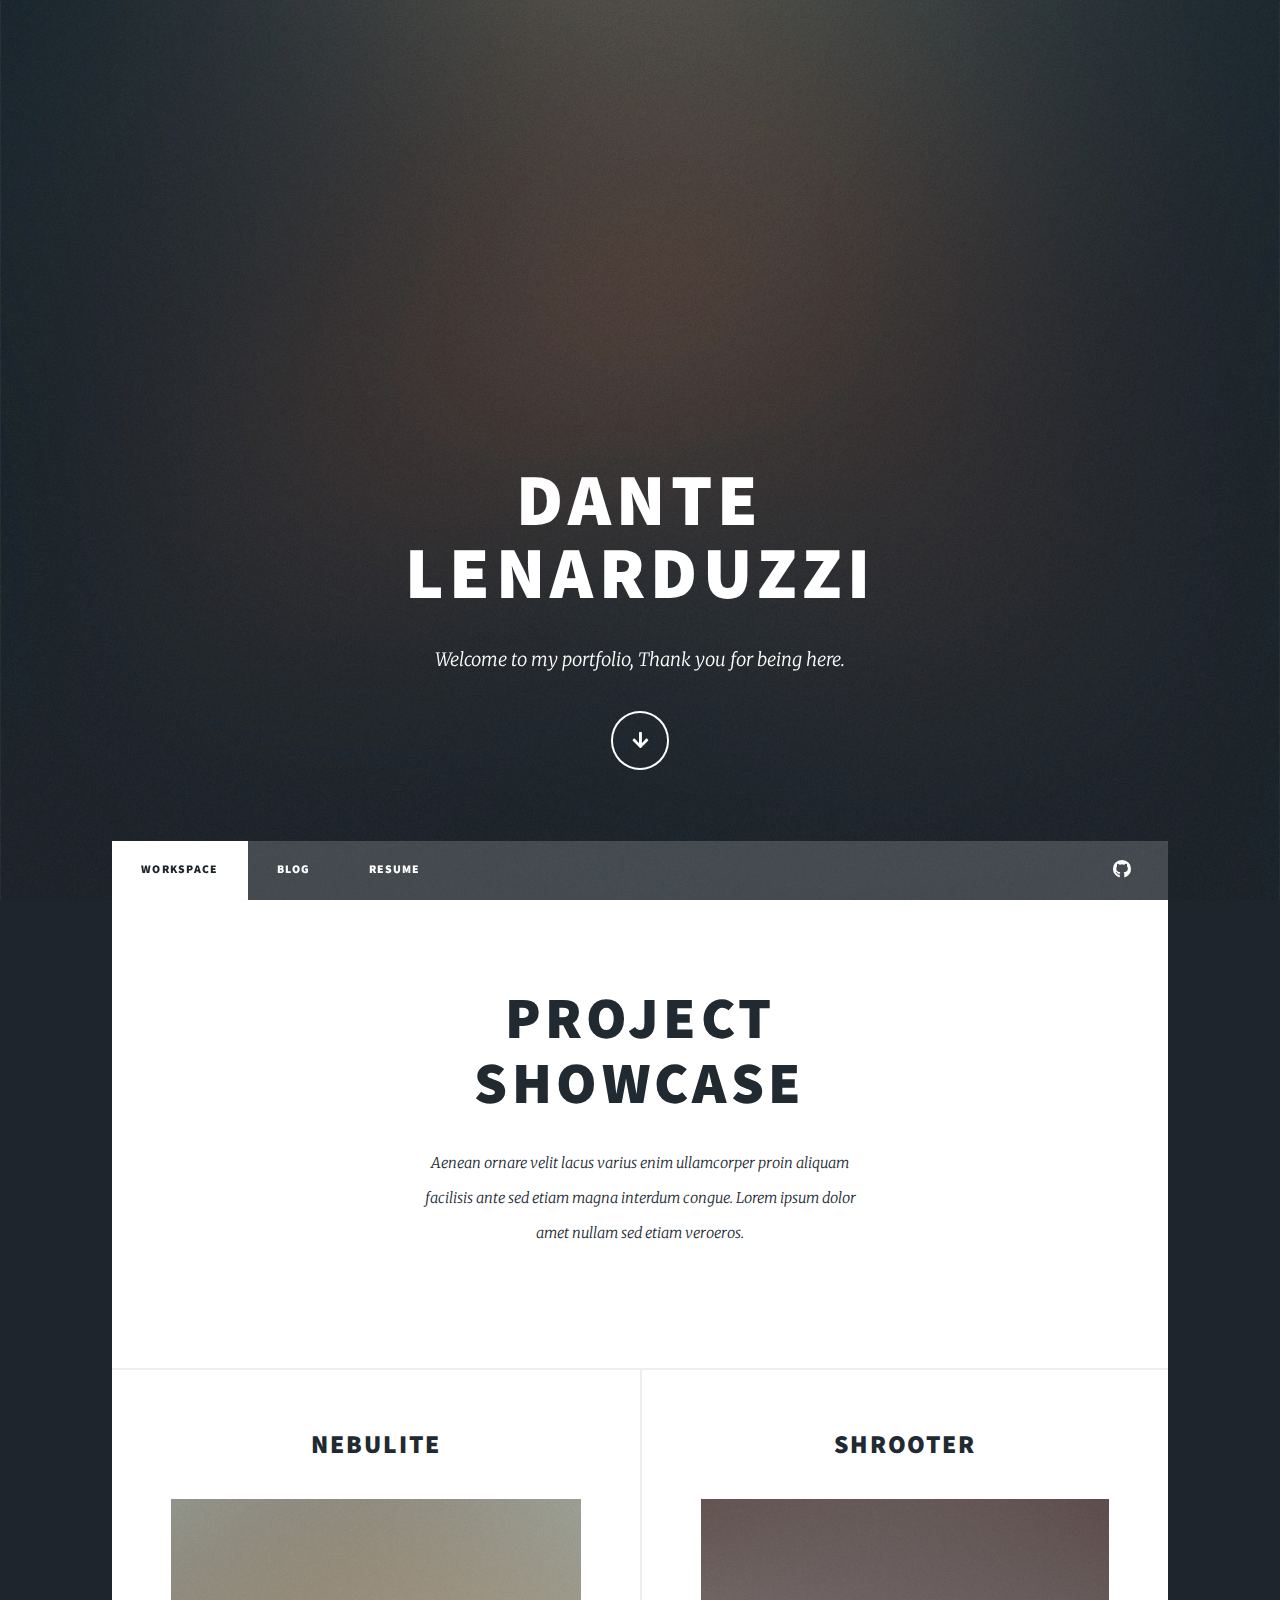
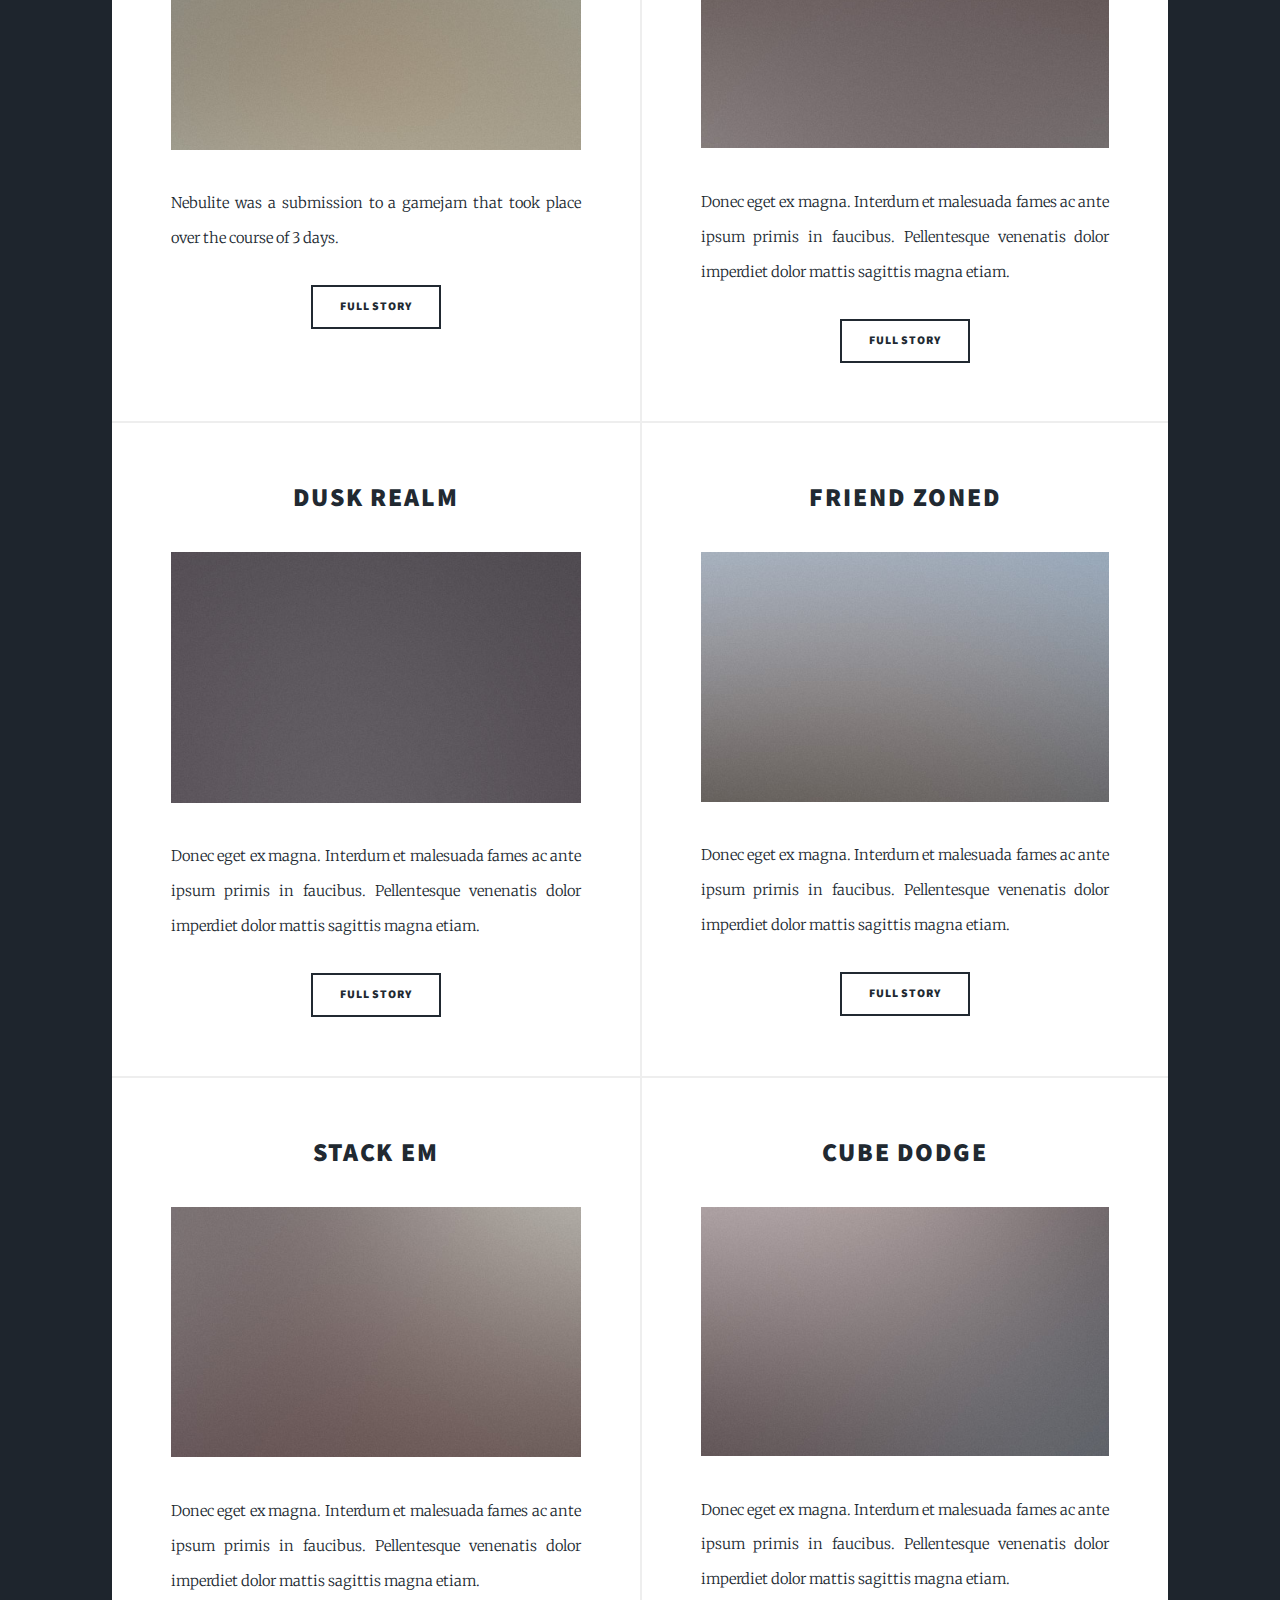
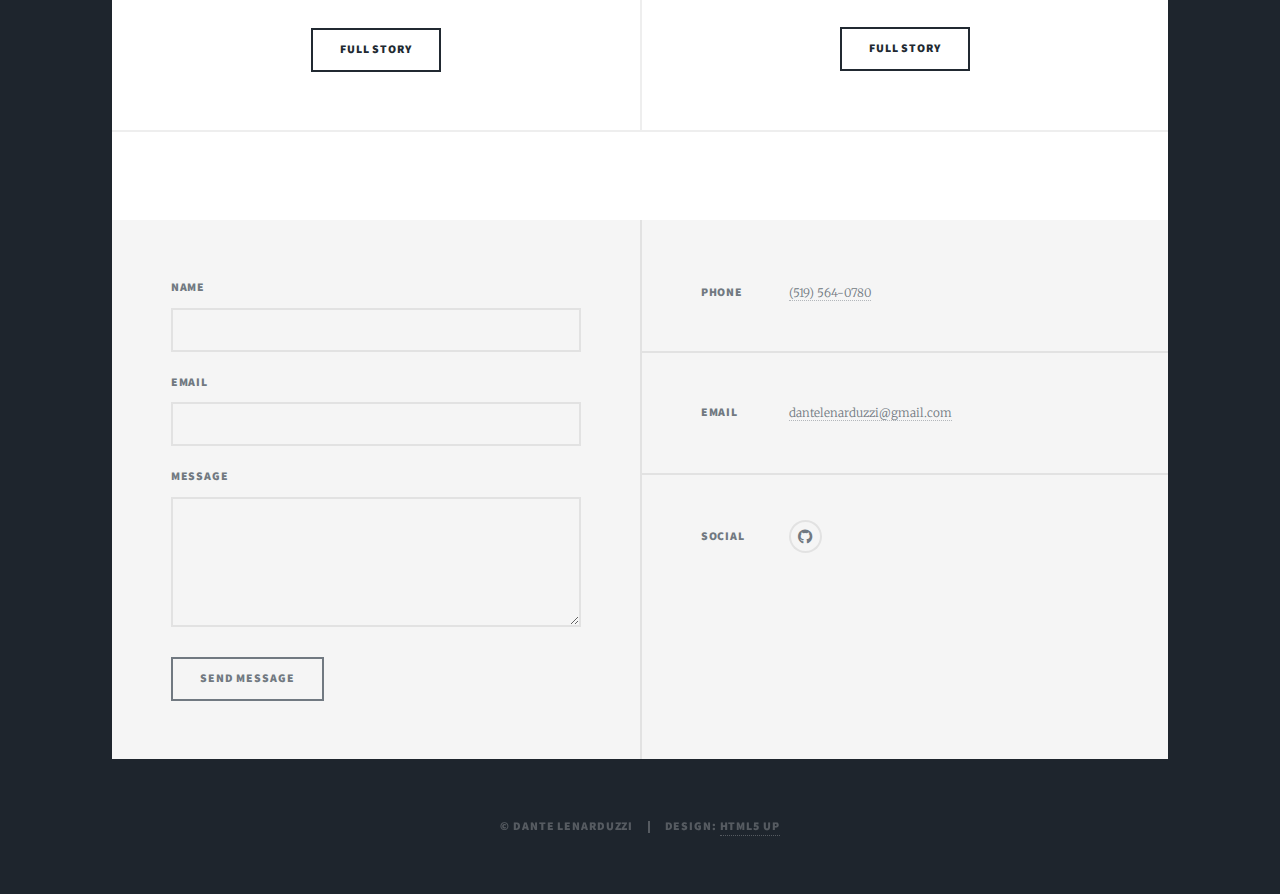
==== commit e43317e1: "Removed The showcased image and button" ====
--- a/PortfolioWebsite/index.html
+++ b/PortfolioWebsite/index.html
@@ -59,10 +59,7 @@
 						amet nullam sed etiam veroeros.
 					</p>
 				</header>
-				<a href="#" class="image main"><img src="images/pic01.jpg" alt="" /></a>
-				<ul class="actions special">
-					<li><a href="#" class="button large">Play</a></li>
-				</ul>
+			
 			</article>
 
 			<!-- Posts -->
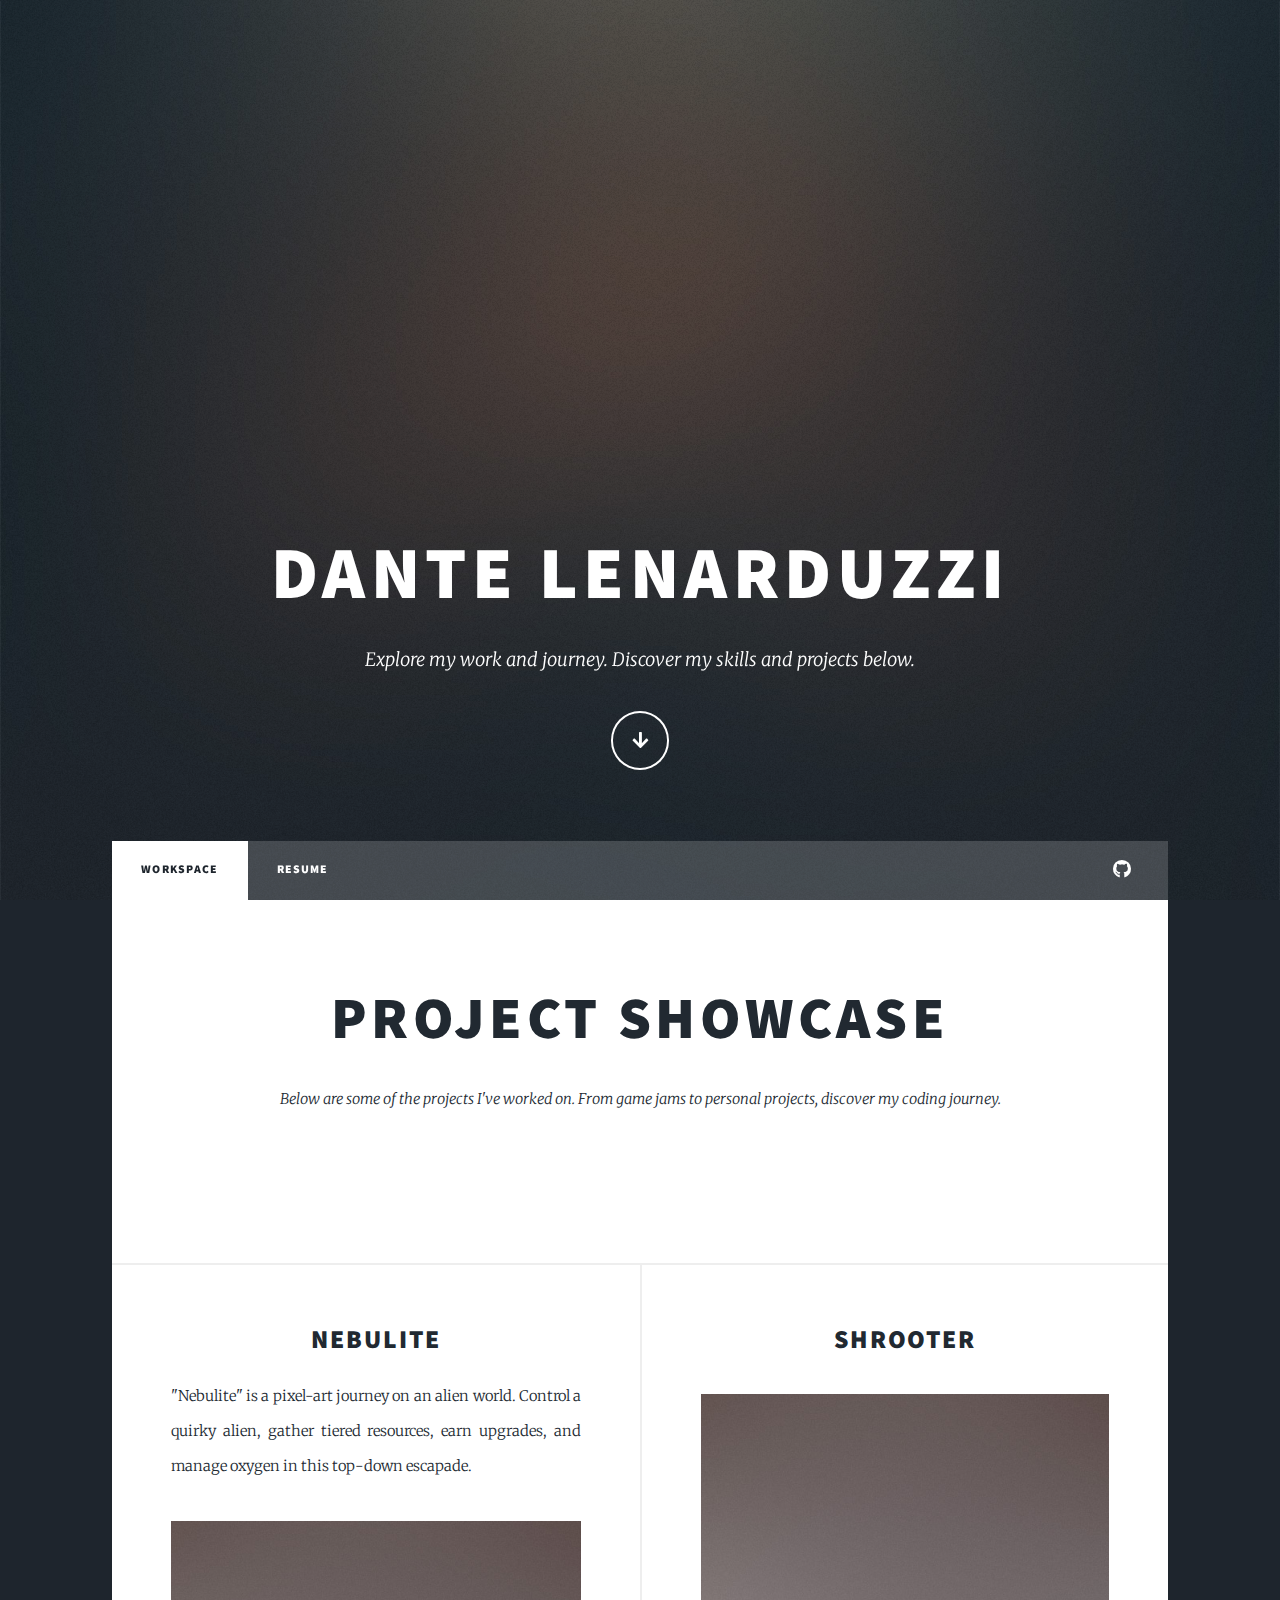
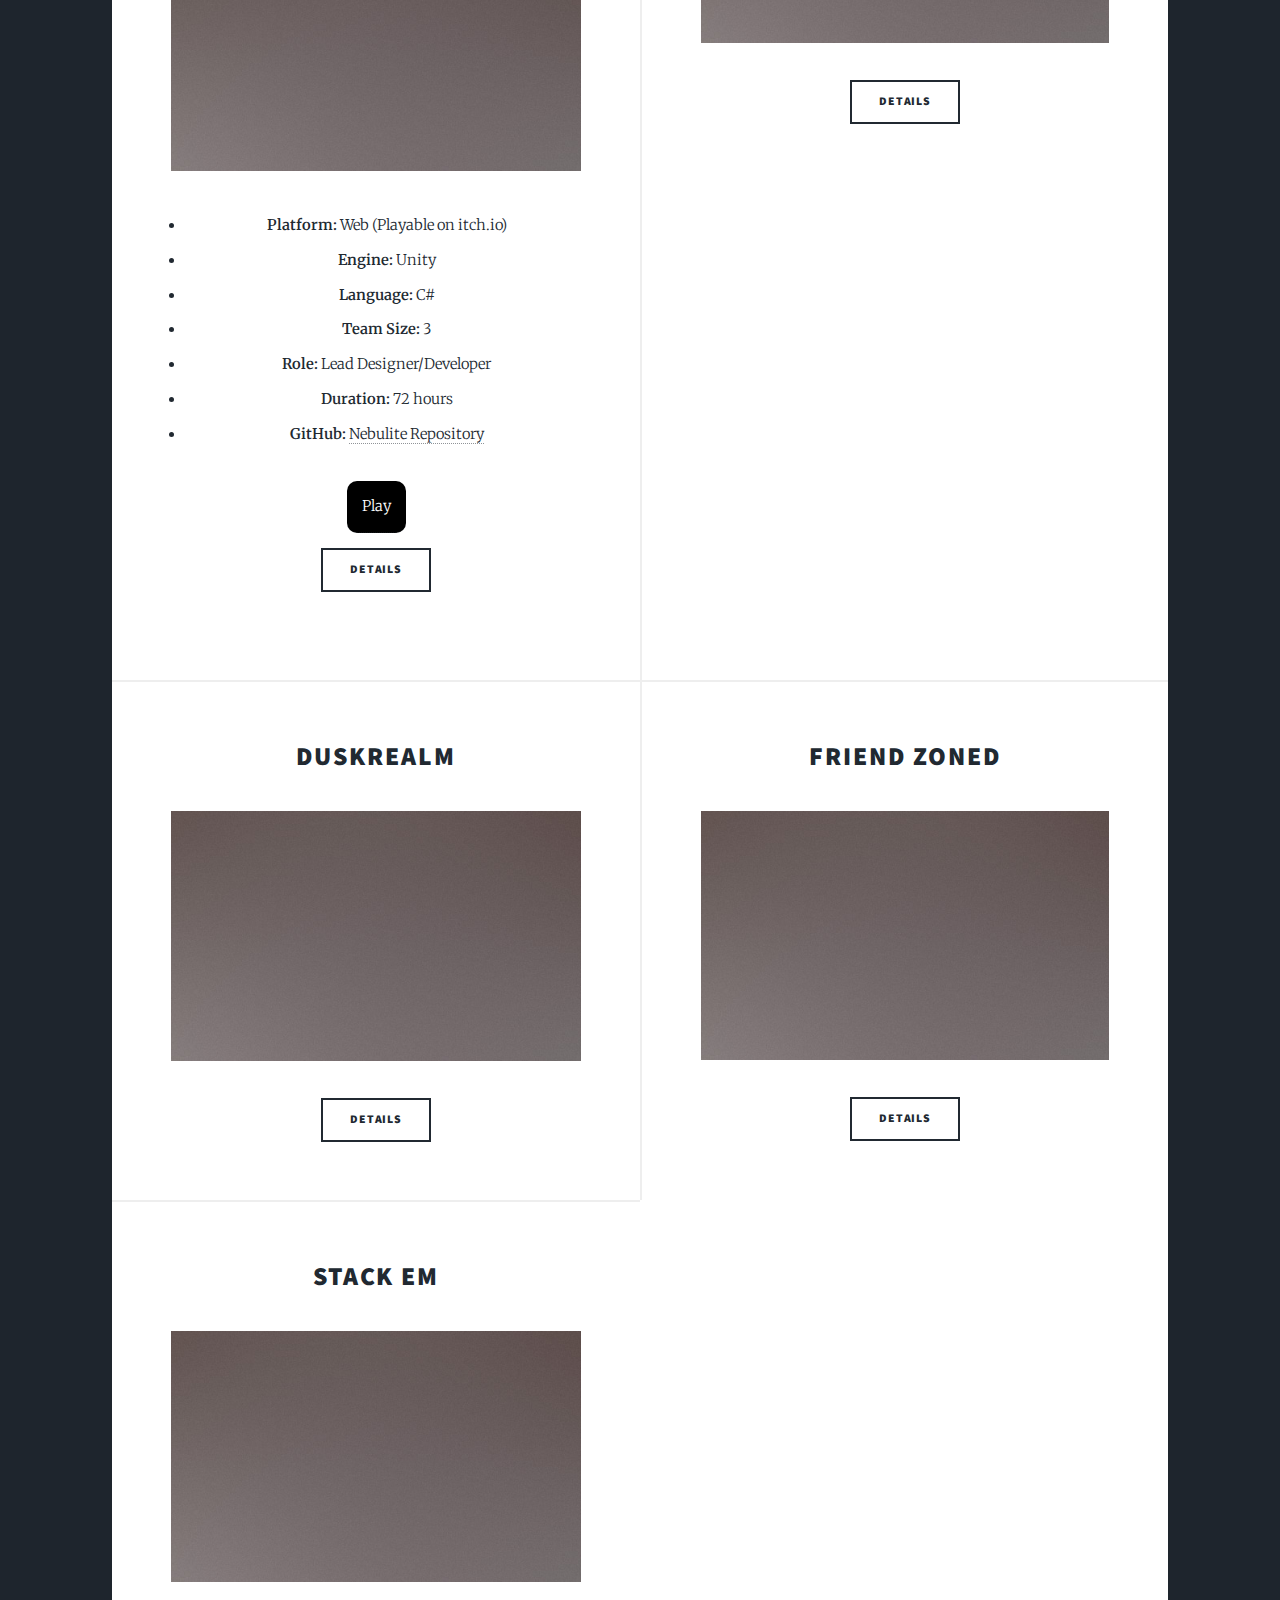
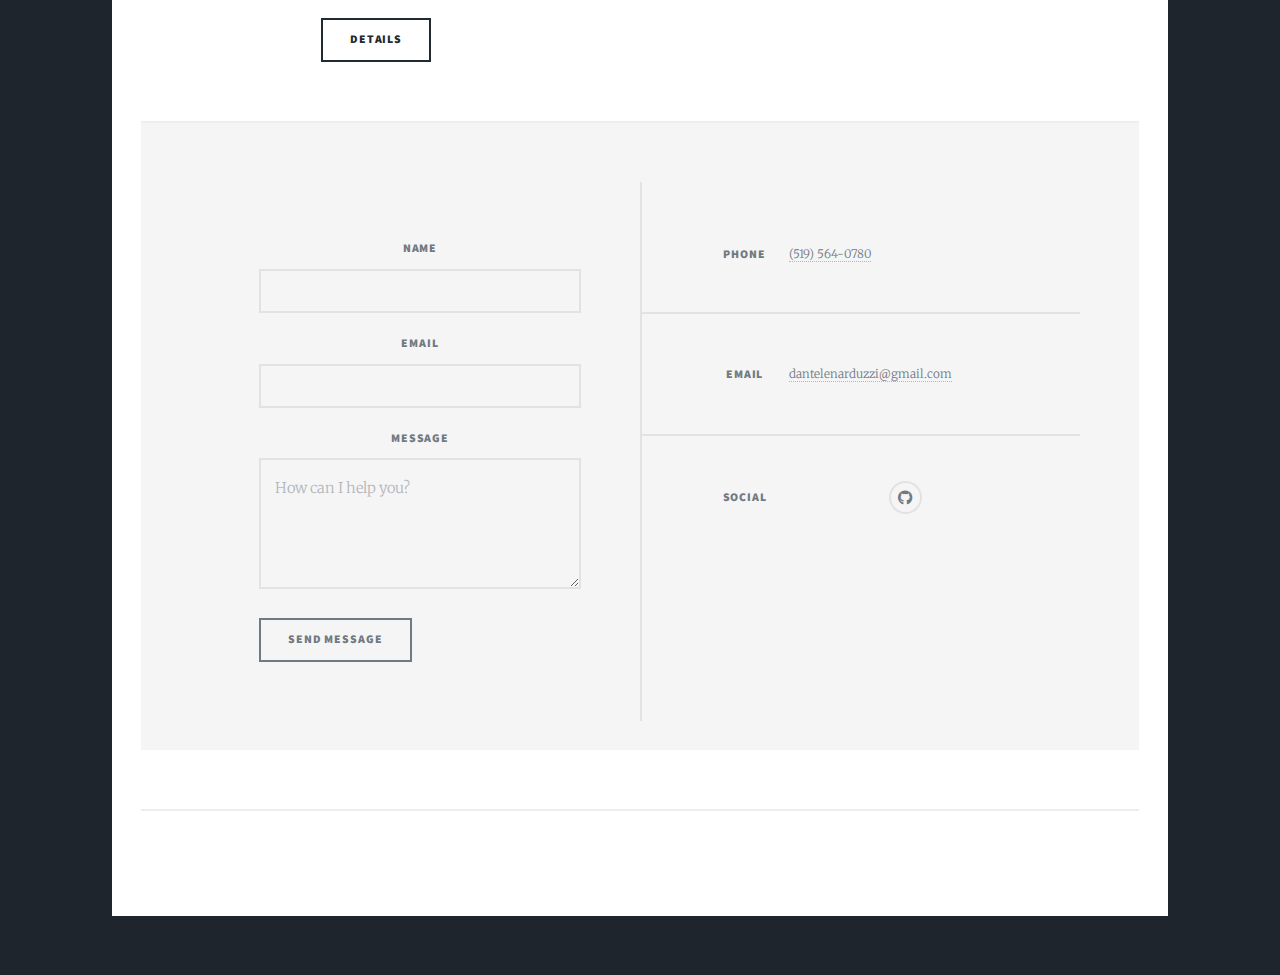
==== commit 4d2fcc99: "Completed Nebulite panel" ====
--- a/PortfolioWebsite/index.html
+++ b/PortfolioWebsite/index.html
@@ -1,12 +1,7 @@
 <!DOCTYPE HTML>
-<!--
-	Massively by HTML5 UP
-	html5up.net | @ajlkn
-	Free for personal and commercial use under the CCA 3.0 license (html5up.net/license)
--->
 <html>
 <head>
-	<title>Massively by HTML5</title>
+	<title>Dante Lenarduzzi's Portfolio</title>
 	<meta charset="utf-8" />
 	<meta name="viewport" content="width=device-width, initial-scale=1, user-scalable=no" />
 	<link rel="stylesheet" href="assets/css/main.css" />
@@ -14,192 +9,261 @@
 </head>
 <body class="is-preload">
 
-	<!-- Wrapper -->
 	<div id="wrapper" class="fade-in">
 
-		<!-- Intro -->
 		<div id="intro">
-			<h1>
-				Dante<br />
-				Lenarduzzi
-			</h1>
-			<p>Welcome to my portfolio, Thank you for being here.</p>
+			<h1>Dante Lenarduzzi</h1>
+			<p>Explore my work and journey. Discover my skills and projects below.</p>
 			<ul class="actions">
 				<li><a href="#header" class="button icon solid solo fa-arrow-down scrolly">Continue</a></li>
 			</ul>
 		</div>
 
-		<!-- Header -->
 		<header id="header">
 			<a href="index.html" class="logo">Portfolio</a>
 		</header>
 
-		<!-- Nav -->
 		<nav id="nav">
 			<ul class="links">
 				<li class="active"><a href="index.html">Workspace</a></li>
-				<li><a href="generic.html">Blog</a></li>
-				<li><a href="elements.html">Resume</a></li>
+				<li><a href="resume.html">Resume</a></li>
 			</ul>
 			<ul class="icons">
-				<li><a href="https://github.com/DuzziGit" v class="icon brands fa-github"><span class="label">GitHub</span></a></li>
+				<li><a href="https://github.com/DuzziGit" class="icon brands fa-github"><span class="label">GitHub</span></a></li>
 			</ul>
 		</nav>
 
-		<!-- Main -->
 		<div id="main">
 
-			<!-- Featured Post -->
 			<article class="post featured">
 				<header class="major">
-					<h2>Project <br /> Showcase</h2>
-					<p>
-						Aenean ornare velit lacus varius enim ullamcorper proin aliquam<br />
-						facilisis ante sed etiam magna interdum congue. Lorem ipsum dolor<br />
-						amet nullam sed etiam veroeros.
-					</p>
+					<h2>Project Showcase</h2>
+					<p>Below are some of the projects I've worked on. From game jams to personal projects, discover my coding journey.</p>
 				</header>
-			
+				<ul class="actions special">
+				</ul>
 			</article>
 
-			<!-- Posts -->
 			<section class="posts">
-				<article>
-					<header>
-						<h2><a href="https://duzzihd.itch.io/nebu-lite" target="_blank">Nebulite</a></h2>
-					</header>
-					<a href="#" class="image fit"><img src="images/pic02.jpg" alt="" /></a>
-					<p>Nebulite was a submission to a gamejam that took place over the course of 3 days.</p>
-					<ul class="actions special">
-						<li><a href="#" class="button">Full Story</a></li>
-					</ul>
-				</article>
+				<!-- Make sure to replace placeholder texts with actual project details -->
+				<!-- The below is just a sample -->
+				<article>
+					<header>
+						<h2><a href="https://duzzihd.itch.io/nebulite" target="_blank">Nebulite</a></h2>
+					</header>
+
+					<!-- Game Description -->
+					<p>"Nebulite" is a pixel-art journey on an alien world. Control a quirky alien, gather tiered resources, earn upgrades, and manage oxygen in this top-down escapade.</p>
+
+					<a href="https://duzzihd.itch.io/nebulite" target="_blank" class="image fit">
+						<img src="images/pic03.jpg" alt="Nebulite Thumbnail" />
+					</a>
+
+					<div class="basic-details">
+						<ul>
+							<li><strong>Platform:</strong> Web (Playable on itch.io)</li>
+							<li><strong>Engine:</strong> Unity</li>
+							<li><strong>Language:</strong> C#</li>
+							<li><strong>Team Size:</strong> 3</li>
+							<li><strong>Role:</strong> Lead Designer/Developer</li>
+							<li><strong>Duration:</strong> 72 hours</li>
+							<li><strong>GitHub:</strong> <a href="https://github.com/DuzziGit/game-jam-july" target="_blank">Nebulite Repository</a></li>
+						</ul>
+						<a href="https://duzzihd.itch.io/shrooter" target="_blank" style="padding: 8px 15px; background-color: #000000; color: white; border-radius: 10px; text-decoration: none; display: inline-block; margin-bottom: 15px;">Play</a>
+					</div>
+
+					<ul class="actions special">
+						<li><a href="#" class="button details-btn">Details</a></li>
+					</ul>
+
+					<div class="extra-details" style="display: none;">
+						<h3>Key Features:</h3>
+						<ul>
+							<li><strong>Oxygen Management:</strong> Balance exploration with survival.</li>
+							<li><strong>Progressive Resource Gathering:</strong> Work your way through 5 tiers of resources.</li>
+							<li><strong>Day-End Earnings:</strong> Review daily resource collection and earnings.</li>
+							<li><strong>Strategic Upgrades:</strong> Boost abilities and equipment for deeper exploration.</li>
+							<li><strong>Central Spaceship Hub:</strong> Manage resources and track progression.</li>
+							<li><strong>Mineral Belts System:</strong> Strategically mine within defined rings around your spaceship, each revealing a different tier of resources.</li>
+						</ul>
+					</div>
+				</article>
+
+
 				<article>
 					<header>
 						<h2><a href="https://duzzihd.itch.io/shrooter" target="_blank">Shrooter</a></h2>
 					</header>
-					<a href="#" class="image fit"><img src="images/pic03.jpg" alt="" /></a>
-					<p>Donec eget ex magna. Interdum et malesuada fames ac ante ipsum primis in faucibus. Pellentesque venenatis dolor imperdiet dolor mattis sagittis magna etiam.</p>
-					<ul class="actions special">
-						<li><a href="#" class="button">Full Story</a></li>
-					</ul>
-				</article>
-				<article>
-					<header>
-						<h2><a href="#">Dusk Realm</a></h2>
-					</header>
-					<a href="#" class="image fit"><img src="images/pic04.jpg" alt="" /></a>
-					<p>Donec eget ex magna. Interdum et malesuada fames ac ante ipsum primis in faucibus. Pellentesque venenatis dolor imperdiet dolor mattis sagittis magna etiam.</p>
-					<ul class="actions special">
-						<li><a href="#" class="button">Full Story</a></li>
-					</ul>
-				</article>
-				<article>
-					<header>
-						<h2><a href="#">Friend Zoned</a></h2>
-					</header>
-					<a href="#" class="image fit"><img src="images/pic05.jpg" alt="" /></a>
-					<p>Donec eget ex magna. Interdum et malesuada fames ac ante ipsum primis in faucibus. Pellentesque venenatis dolor imperdiet dolor mattis sagittis magna etiam.</p>
-					<ul class="actions special">
-						<li><a href="#" class="button">Full Story</a></li>
-					</ul>
-				</article>
-				<article>
-					<header>
-						<h2><a href="https://duzzihd.itch.io/stack-em">Stack Em</a></h2>
-					</header>
-					<a href="#" class="image fit"><img src="images/pic06.jpg" alt="" /></a>
-					<p>Donec eget ex magna. Interdum et malesuada fames ac ante ipsum primis in faucibus. Pellentesque venenatis dolor imperdiet dolor mattis sagittis magna etiam.</p>
-					<ul class="actions special">
-						<li><a href="#" class="button">Full Story</a></li>
-					</ul>
-				</article>
-				<article>
-					<header>
-						<h2><a href="#">Cube Dodge</a></h2>
-					</header>
-					<a href="#" class="image fit"><img src="images/pic07.jpg" alt="" /></a>
-					<p>Donec eget ex magna. Interdum et malesuada fames ac ante ipsum primis in faucibus. Pellentesque venenatis dolor imperdiet dolor mattis sagittis magna etiam.</p>
-					<ul class="actions special">
-						<li><a href="#" class="button">Full Story</a></li>
-					</ul>
-				</article>
+					<a href="https://duzzihd.itch.io/shrooter" target="_blank" class="image fit">
+						<img src="images/pic03.jpg" alt="" />
+					</a>					<div class="extra-details" style="display: none;">
+						<h4>Details:</h4>
+						<ul>
+							<li><strong>Development Duration:</strong> 24 hours</li>
+							<li><strong>Platform:</strong> Web (Playable on itch.io)</li>
+							<li><strong>Engine:</strong> Unity</li>
+							<li><strong>Language:</strong> C#</li>
+							<li><strong>Key Features:</strong> Randomized dungeons, Unique spell-revolver system, Hand-drawn artistry</li>
+							<li><strong>Team Size:</strong> 3</li>
+							<li><strong>Role:</strong> Lead Designer/Developer</li>
+							<li><strong>GitHub:</strong> <a href="https://github.com/DuzziGit/PasstheGameDay5" target="_blank">Shrooter</a></li>
+
+							<li><a href="https://duzzihd.itch.io/shrooter" target="_blank" style="padding: 10px 15px; background-color: #000000; color: white; border-radius: 5px; text-decoration: none;">Play</a></li> <!-- Styled the Play link to look like a button -->
+						</ul>
+					</div>
+					<ul class="actions special">
+						<li><a href="#" class="button details-btn">Details</a></li>
+					</ul>
+				</article>
+
+
+
+
+				<article>
+					<header>
+						<h2><a href="https://duzzihd.itch.io/duskrealm" target="_blank">DuskRealm</a></h2>
+					</header>
+					<a href="https://duzzihd.itch.io/duskrealm" target="_blank" class="image fit">
+						<img src="images/pic03.jpg" alt="" />
+					</a>					<p></p>
+					<div class="extra-details" style="display: none;">
+						<h4>Details:</h4>
+						<ul>
+							<li><strong>Platform:</strong> Web (Playable on itch.io)</li>
+							<li><strong>Engine:</strong> Unity</li>
+							<li><strong>Development Context: Personal Project</strong></li>
+							<li><strong>Status:Ongoing</strong></li>
+							<li><strong>Language:</strong> C#</li>
+							<li><strong>Key Features:</strong> Randomized Levels, Unique spell-revolver system, Hand-drawn artistry</li>
+							<li><strong>Team Size:</strong> Solo</li>
+							<li><strong>GitHub:</strong> <a href="https://github.com/DuzziGit/FZ4" target="_blank">Dusk Realm</a></li>
+
+							<li><a href="https://duzzihd.itch.io/duskrealm" target="_blank" style="padding: 10px 15px; background-color: #000000; color: white; border-radius: 5px; text-decoration: none;">Play</a></li> <!-- Styled the Play link to look like a button -->
+						</ul>
+					</div>
+					<ul class="actions special">
+						<li><a href="#" class="button details-btn">Details</a></li>
+					</ul>
+				</article>
+				<article>
+					<header>
+						<h2><a href="https://duzzihd.itch.io/friendzoned" target="_blank">Friend Zoned</a></h2>
+					</header>
+					<a href="https://duzzihd.itch.io/friendzoned" target="_blank" class="image fit">
+						<img src="images/pic03.jpg" alt="" />
+					</a>					<p></p>
+					<div class="extra-details" style="display: none;">
+						<h4>Details:</h4>
+						<ul>
+							<li><strong>Platform:</strong> Web (Playable on itch.io)</li>
+							<li><strong>Engine:</strong> Unity</li>
+							<li><strong>Development Context: Personal Project</strong></li>
+							<li><strong>Status:Complete</strong></li>
+							<li><strong>Language:</strong> C#</li>
+							<li><strong>Key Features:</strong> Randomized Levels, Unique spell-revolver system, Hand-drawn artistry</li>
+							<li><strong>Team Size:</strong> 3</li>
+							<li><strong>Role: Lead Designer/developer</strong></li>
+							<li><a href="https://duzzihd.itch.io/friendzoned" target="_blank" style="padding: 10px 15px; background-color: #000000; color: white; border-radius: 5px; text-decoration: none;">Play</a></li> <!-- Styled the Play link to look like a button -->
+						</ul>
+					</div>
+					<ul class="actions special">
+						<li><a href="#" class="button details-btn">Details</a></li>
+					</ul>
+				</article>
+
+				<article>
+					<header>
+						<h2><a href="https://duzzihd.itch.io/stackem" target="_blank">Stack Em</a></h2>
+					</header>
+					<a href="https://duzzihd.itch.io/stackem" target="_blank" class="image fit">
+						<img src="images/pic03.jpg" alt="" />
+					</a>					<p></p>
+					<div class="extra-details" style="display: none;">
+						<h4>Details:</h4>
+						<ul>
+							<li><strong>Platform:</strong> Web (Playable on itch.io)</li>
+							<li><strong>Engine:</strong> Unity</li>
+							<li><strong>Development Context: Personal Project</strong></li>
+							<li><strong>Status:Complete</strong></li>
+							<li><strong>Language:</strong> C#</li>
+							<li><strong>Key Features:</strong> Randomized Levels, Unique spell-revolver system, Hand-drawn artistry</li>
+							<li><strong>Team Size:</strong> Solo</li>
+							<li><strong>GitHub:</strong> <a href="https://github.com/DuzziGit/Stackem" target="_blank">Stackem</a></li>
+
+							<li><a href="https://duzzihd.itch.io/stackem" target="_blank" style="padding: 10px 15px; background-color: #000000; color: white; border-radius: 5px; text-decoration: none;">Play</a></li> <!-- Styled the Play link to look like a button -->
+						</ul>
+					</div>
+					<ul class="actions special">
+						<li><a href="#" class="button details-btn">Details</a></li>
+					</ul>
+				</article>
+
+
 			</section>
 
-			<!-- Footer -->
-			<footer>
-				<!--<div class="pagination">-->
-				<!--<a href="#" class="previous">Prev</a>-->
-				<!--<a href="#" class="page active">1</a>
-					<a href="#" class="page">2</a>
-					<a href="#" class="page">3</a>
-					<span class="extra">&hellip;</span>
-					<a href="#" class="page">8</a>
-					<a href="#" class="page">9</a>
-					<a href="#" class="page">10</a>
-					<a href="#" class="next">Next</a>
-				</div>-->
+			<footer id="footer">
+				<section>
+					<form method="post" action="#">
+						<div class="fields">
+							<div class="field">
+								<label for="name">Name</label>
+								<input type="text" name="name" id="name" />
+							</div>
+							<div class="field">
+								<label for="email">Email</label>
+								<input type="email" name="email" id="email" />
+							</div>
+							<div class="field">
+								<label for="message">Message</label>
+								<textarea name="message" id="message" rows="3" placeholder="How can I help you?"></textarea>
+							</div>
+						</div>
+						<ul class="actions">
+							<li><input type="submit" value="Send Message" /></li>
+						</ul>
+					</form>
+				</section>
+				<section class="split contact">
+					<section>
+						<h3>Phone</h3>
+						<p><a href="tel:5195640780">(519) 564-0780</a></p>
+					</section>
+					<section>
+						<h3>Email</h3>
+						<p><a href="mailto:dantelenarduzzi@gmail.com">dantelenarduzzi@gmail.com</a></p>
+					</section>
+					<section>
+						<h3>Social</h3>
+						<ul class="icons alt">
+							<li><a href="https://github.com/DuzziGit" target="_blank" class="icon brands alt fa-github"><span class="label">GitHub</span></a></li>
+						</ul>
+					</section>
+				</section>
 			</footer>
 
+			<div id="copyright">
+				<ul><li>&copy; Dante Lenarduzzi</li><li>Design: <a href="https://html5up.net">HTML5 UP</a></li></ul>
+			</div>
 		</div>
 
-		<!-- Footer -->
-		<footer id="footer">
-			<section>
-				<form method="post" action="#">
-					<div class="fields">
-						<div class="field">
-							<label for="name">Name</label>
-							<input type="text" name="name" id="name" />
-						</div>
-						<div class="field">
-							<label for="email">Email</label>
-							<input type="text" name="email" id="email" />
-						</div>
-						<div class="field">
-							<label for="message">Message</label>
-							<textarea name="message" id="message" rows="3"></textarea>
-						</div>
-					</div>
-					<ul class="actions">
-						<li><input type="submit" value="Send Message" /></li>
-					</ul>
-				</form>
-			</section>
-			<section class="split contact">
-
-				<section>
-					<h3>Phone</h3>
-					<p><a href="#">(519) 564-0780</a></p>
-				</section>
-				<section>
-					<h3>Email</h3>
-					<p><a href="#">dantelenarduzzi@gmail.com</a></p>
-				</section>
-				<section>
-					<h3>Social</h3>
-					<ul class="icons alt">
-						<li><a href="https://github.com/DuzziGit" target="_blank" class="icon brands alt fa-github"><span class="label">GitHub</span></a></li>
-					</ul>
-				</section>
-			</section>
-		</footer>
-
-		<!-- Copyright -->
-		<div id="copyright">
-			<ul><li>&copy; Dante Lenarduzzi</li><li>Design: <a href="https://html5up.net">HTML5 UP</a></li></ul>
-		</div>
-
-	</div>
-
-	<!-- Scripts -->
-	<script src="assets/js/jquery.min.js"></script>
-	<script src="assets/js/jquery.scrollex.min.js"></script>
-	<script src="assets/js/jquery.scrolly.min.js"></script>
-	<script src="assets/js/browser.min.js"></script>
-	<script src="assets/js/breakpoints.min.js"></script>
-	<script src="assets/js/util.js"></script>
-	<script src="assets/js/main.js"></script>
+		<!-- Scripts -->
+		<script src="assets/js/jquery.min.js"></script>
+		<script>
+			$(document).ready(function () {
+				$(".details-btn").click(function () {
+					$(this).closest('article').find('.extra-details').toggle();
+					return false;  // Prevents the default action of the <a> tag.
+				});
+			});
+		</script>
+
+		<script src="assets/js/jquery.scrollex.min.js"></script>
+		<script src="assets/js/jquery.scrolly.min.js"></script>
+		<script src="assets/js/browser.min.js"></script>
+		<script src="assets/js/breakpoints.min.js"></script>
+		<script src="assets/js/util.js"></script>
+		<script src="assets/js/main.js"></script>
+
 
 </body>
 </html>--- a/PortfolioWebsite/assets/css/main.css
+++ b/PortfolioWebsite/assets/css/main.css
@@ -1,2266 +1,3740 @@
-@import url(fontawesome-all.min.css);
-@import url("https://fonts.googleapis.com/css?family=Merriweather:300,700,300italic,700italic|Source+Sans+Pro:900");
-
-/*
-	Massively by HTML5 UP
-	html5up.net | @ajlkn
-	Free for personal and commercial use under the CCA 3.0 license (html5up.net/license)
-*/
-
-html, body, div, span, applet, object,
-iframe, h1, h2, h3, h4, h5, h6, p, blockquote,
-pre, a, abbr, acronym, address, big, cite,
-code, del, dfn, em, img, ins, kbd, q, s, samp,
-small, strike, strong, sub, sup, tt, var, b,
-u, i, center, dl, dt, dd, ol, ul, li, fieldset,
-form, label, legend, table, caption, tbody,
-tfoot, thead, tr, th, td, article, aside,
-canvas, details, embed, figure, figcaption,
-footer, header, hgroup, menu, nav, output, ruby,
-section, summary, time, mark, audio, video {
-	margin: 0;
-	padding: 0;
-	border: 0;
-	font-size: 100%;
-	font: inherit;
-	vertical-align: baseline;}
-
-article, aside, details, figcaption, figure,
-footer, header, hgroup, menu, nav, section {
-	display: block;}
-
-body {
-	line-height: 1;
-}
-
-ol, ul {
-	list-style: none;
-}
-
-blockquote, q {
-	quotes: none;
-}
-
-	blockquote:before, blockquote:after, q:before, q:after {
-		content: '';
-		content: none;
+	@import url(fontawesome-all.min.css);
+	@import url("https://fonts.googleapis.com/css?family=Merriweather:300,700,300italic,700italic|Source+Sans+Pro:900");
+
+	/*
+		Massively by HTML5 UP
+		html5up.net | @ajlkn
+		Free for personal and commercial use under the CCA 3.0 license (html5up.net/license)
+	*/
+
+	html, body, div, span, applet, object,
+	iframe, h1, h2, h3, h4, h5, h6, p, blockquote,
+	pre, a, abbr, acronym, address, big, cite,
+	code, del, dfn, em, img, ins, kbd, q, s, samp,
+	small, strike, strong, sub, sup, tt, var, b,
+	u, i, center, dl, dt, dd, ol, ul, li, fieldset,
+	form, label, legend, table, caption, tbody,
+	tfoot, thead, tr, th, td, article, aside,
+	canvas, details, embed, figure, figcaption,
+	footer, header, hgroup, menu, nav, output, ruby,
+	section, summary, time, mark, audio, video {
+		margin: 0;
+		padding: 0;
+		border: 0;
+		font-size: 100%;
+		font: inherit;
+		vertical-align: baseline;}
+
+	article, aside, details, figcaption, figure,
+	footer, header, hgroup, menu, nav, section {
+		display: block;}
+
+	body {
+		line-height: 1;
 	}
 
-table {
-	border-collapse: collapse;
-	border-spacing: 0;
-}
-
-body {
-	-webkit-text-size-adjust: none;
-}
-
-mark {
-	background-color: transparent;
-	color: inherit;
-}
-
-input::-moz-focus-inner {
-	border: 0;
-	padding: 0;
-}
-
-input, select, textarea {
-	-moz-appearance: none;
-	-webkit-appearance: none;
-	-ms-appearance: none;
-	appearance: none;
-}
-
-/* Basic */
-
-	@-ms-viewport {
-		width: device-width;
+	ol, ul {
+		list-style: none;
 	}
 
+	blockquote, q {
+		quotes: none;
+	}
+
+		blockquote:before, blockquote:after, q:before, q:after {
+			content: '';
+			content: none;
+		}
+
+	table {
+		border-collapse: collapse;
+		border-spacing: 0;
+	}
+
+
 	body {
-		-ms-overflow-style: scrollbar;
+		-webkit-text-size-adjust: none;
 	}
 
-	@media screen and (max-width: 480px) {
-
-		html, body {
-			min-width: 320px;
-		}
-
+	mark {
+		background-color: transparent;
+		color: inherit;
 	}
 
-	html {
-		box-sizing: border-box;
+	input::-moz-focus-inner {
+		border: 0;
+		padding: 0;
 	}
 
-	*, *:before, *:after {
-		box-sizing: inherit;
-	}
-
-	body {
-		background-color: #1e252d;
-	}
-
-		body.is-preload *, body.is-preload *:before, body.is-preload *:after {
-			-moz-animation: none !important;
-			-webkit-animation: none !important;
-			-ms-animation: none !important;
-			animation: none !important;
-			-moz-transition: none !important;
-			-webkit-transition: none !important;
-			-ms-transition: none !important;
-			transition: none !important;
-		}
-
-/* Type */
-
-	html {
-		font-size: 16pt;
-	}
-
-		@media screen and (max-width: 1680px) {
-
-			html {
-				font-size: 12pt;
-			}
-
-		}
-
-		@media screen and (max-width: 1280px) {
-
-			html {
-				font-size: 11pt;
-			}
-
-		}
-
-		@media screen and (max-width: 360px) {
-
-			html {
-				font-size: 10pt;
-			}
-
-		}
-
-	body {
-		color: #212931;
-	}
-
-	body, input, select, textarea {
-		font-family: "Merriweather", Georgia, serif;
-		font-weight: 300;
-		font-size: 1rem;
-		line-height: 2.375;
-	}
-
-	a {
-		-moz-transition: color 0.2s ease-in-out, background-color 0.2s ease-in-out, border-color 0.2s ease-in-out, box-shadow 0.2s ease-in-out;
-		-webkit-transition: color 0.2s ease-in-out, background-color 0.2s ease-in-out, border-color 0.2s ease-in-out, box-shadow 0.2s ease-in-out;
-		-ms-transition: color 0.2s ease-in-out, background-color 0.2s ease-in-out, border-color 0.2s ease-in-out, box-shadow 0.2s ease-in-out;
-		transition: color 0.2s ease-in-out, background-color 0.2s ease-in-out, border-color 0.2s ease-in-out, box-shadow 0.2s ease-in-out;
-		border-bottom: dotted 1px;
-		text-decoration: none;
-	}
-
-		a:hover {
-			border-bottom-color: transparent;
-		}
-
-	strong, b {
-		font-weight: 600;
-	}
-
-	em, i {
-		font-style: italic;
-	}
-
-	p {
-		text-align: justify;
-		margin: 0 0 2rem 0;
-	}
-
-	h1, h2, h3, h4, h5, h6 {
-		font-family: "Source Sans Pro", Helvetica, sans-serif;
-		font-weight: 900;
-		line-height: 1.5;
-		letter-spacing: 0.075em;
-		text-transform: uppercase;
-		margin: 0 0 1rem 0;
-	}
-
-		h1 a, h2 a, h3 a, h4 a, h5 a, h6 a {
-			border-bottom: 0;
-			color: inherit;
-			text-decoration: none;
-		}
-
-	h1 {
-		font-size: 4rem;
-		line-height: 1.1;
-		margin: 0 0 2rem 0;
-	}
-
-	h2 {
-		font-size: 1.75rem;
-		line-height: 1.3;
-		margin: 0 0 1.5rem 0;
-	}
-
-	h3 {
-		font-size: 1.25rem;
-		margin: 0 0 1.5rem 0;
-	}
-
-	h4 {
-		font-size: 1rem;
-	}
-
-	h5 {
-		font-size: 0.9rem;
-	}
-
-	h6 {
-		font-size: 0.8rem;
-	}
-
-	sub {
-		font-size: 0.8rem;
-		position: relative;
-		top: 0.5rem;
-	}
-
-	sup {
-		font-size: 0.8rem;
-		position: relative;
-		top: -0.5rem;
-	}
-
-	blockquote {
-		border-left: solid 4px;
-		font-style: italic;
-		margin: 0 0 2rem 0;
-		padding: 0.5rem 0 0.5rem 2rem;
-	}
-
-	code {
-		border: solid 2px;
-		font-family: "Courier New", monospace;
-		font-size: 0.9rem;
-		margin: 0 0.25rem;
-		padding: 0.25rem 0.65rem;
-	}
-
-	pre {
-		-webkit-overflow-scrolling: touch;
-		font-family: "Courier New", monospace;
-		font-size: 0.9rem;
-		margin: 0 0 2rem 0;
-	}
-
-		pre code {
-			display: block;
-			line-height: 1.75;
-			padding: 1rem 1.5rem;
-			overflow-x: auto;
-		}
-
-	hr {
-		border: 0;
-		border-bottom: solid 2px;
-		margin: 3rem 0;
-	}
-
-		hr.major {
-			margin: 5rem 0;
-		}
-
-	.align-left {
-		text-align: left;
-	}
-
-	.align-center {
-		text-align: center;
-	}
-
-	.align-right {
-		text-align: right;
-	}
-
 	input, select, textarea {
-		color: #212931;
-	}
-
-	a {
-		color: #212931;
-		border-bottom-color: rgba(33, 41, 49, 0.5);
-	}
-
-		a:hover {
-			border-bottom-color: transparent;
-			color: #18bfef !important;
-		}
-
-	strong, b {
-		color: #212931;
-	}
-
-	h1, h2, h3, h4, h5, h6 {
-		color: #212931;
-	}
-
-	blockquote {
-		border-left-color: #eeeeee;
-	}
-
-	code {
-		background: rgba(220, 220, 220, 0.25);
-		border-color: #eeeeee;
-	}
-
-	hr {
-		border-bottom-color: #eeeeee;
-	}
-
-/* Row */
-
-	.row {
-		display: flex;
-		flex-wrap: wrap;
-		box-sizing: border-box;
-		align-items: stretch;
-	}
-
-		.row > * {
-			box-sizing: border-box;
-		}
-
-		.row.gtr-uniform > * > :last-child {
-			margin-bottom: 0;
-		}
-
-		.row.aln-left {
-			justify-content: flex-start;
-		}
-
-		.row.aln-center {
-			justify-content: center;
-		}
-
-		.row.aln-right {
-			justify-content: flex-end;
-		}
-
-		.row.aln-top {
-			align-items: flex-start;
-		}
-
-		.row.aln-middle {
-			align-items: center;
-		}
-
-		.row.aln-bottom {
-			align-items: flex-end;
-		}
-
-		.row > .imp {
-			order: -1;
-		}
-
-		.row > .col-1 {
-			width: 8.33333%;
-		}
-
-		.row > .off-1 {
-			margin-left: 8.33333%;
-		}
-
-		.row > .col-2 {
-			width: 16.66667%;
-		}
-
-		.row > .off-2 {
-			margin-left: 16.66667%;
-		}
-
-		.row > .col-3 {
-			width: 25%;
-		}
-
-		.row > .off-3 {
-			margin-left: 25%;
-		}
-
-		.row > .col-4 {
-			width: 33.33333%;
-		}
-
-		.row > .off-4 {
-			margin-left: 33.33333%;
-		}
-
-		.row > .col-5 {
-			width: 41.66667%;
-		}
-
-		.row > .off-5 {
-			margin-left: 41.66667%;
-		}
-
-		.row > .col-6 {
-			width: 50%;
-		}
-
-		.row > .off-6 {
-			margin-left: 50%;
-		}
-
-		.row > .col-7 {
-			width: 58.33333%;
-		}
-
-		.row > .off-7 {
-			margin-left: 58.33333%;
-		}
-
-		.row > .col-8 {
-			width: 66.66667%;
-		}
-
-		.row > .off-8 {
-			margin-left: 66.66667%;
-		}
-
-		.row > .col-9 {
-			width: 75%;
-		}
-
-		.row > .off-9 {
-			margin-left: 75%;
-		}
-
-		.row > .col-10 {
-			width: 83.33333%;
-		}
-
-		.row > .off-10 {
-			margin-left: 83.33333%;
-		}
-
-		.row > .col-11 {
-			width: 91.66667%;
-		}
-
-		.row > .off-11 {
-			margin-left: 91.66667%;
-		}
-
-		.row > .col-12 {
-			width: 100%;
-		}
-
-		.row > .off-12 {
-			margin-left: 100%;
-		}
-
-		.row.gtr-0 {
-			margin-top: 0;
-			margin-left: 0rem;
-		}
-
-			.row.gtr-0 > * {
-				padding: 0 0 0 0rem;
-			}
-
-			.row.gtr-0.gtr-uniform {
-				margin-top: 0rem;
-			}
-
-				.row.gtr-0.gtr-uniform > * {
-					padding-top: 0rem;
-				}
-
-		.row.gtr-25 {
-			margin-top: 0;
-			margin-left: -0.375rem;
-		}
-
-			.row.gtr-25 > * {
-				padding: 0 0 0 0.375rem;
-			}
-
-			.row.gtr-25.gtr-uniform {
-				margin-top: -0.375rem;
-			}
-
-				.row.gtr-25.gtr-uniform > * {
-					padding-top: 0.375rem;
-				}
-
-		.row.gtr-50 {
-			margin-top: 0;
-			margin-left: -0.75rem;
-		}
-
-			.row.gtr-50 > * {
-				padding: 0 0 0 0.75rem;
-			}
-
-			.row.gtr-50.gtr-uniform {
-				margin-top: -0.75rem;
-			}
-
-				.row.gtr-50.gtr-uniform > * {
-					padding-top: 0.75rem;
-				}
-
-		.row {
-			margin-top: 0;
-			margin-left: -1.5rem;
-		}
-
-			.row > * {
-				padding: 0 0 0 1.5rem;
-			}
-
-			.row.gtr-uniform {
-				margin-top: -1.5rem;
-			}
-
-				.row.gtr-uniform > * {
-					padding-top: 1.5rem;
-				}
-
-		.row.gtr-150 {
-			margin-top: 0;
-			margin-left: -2.25rem;
-		}
-
-			.row.gtr-150 > * {
-				padding: 0 0 0 2.25rem;
-			}
-
-			.row.gtr-150.gtr-uniform {
-				margin-top: -2.25rem;
-			}
-
-				.row.gtr-150.gtr-uniform > * {
-					padding-top: 2.25rem;
-				}
-
-		.row.gtr-200 {
-			margin-top: 0;
-			margin-left: -3rem;
-		}
-
-			.row.gtr-200 > * {
-				padding: 0 0 0 3rem;
-			}
-
-			.row.gtr-200.gtr-uniform {
-				margin-top: -3rem;
-			}
-
-				.row.gtr-200.gtr-uniform > * {
-					padding-top: 3rem;
-				}
-
-		@media screen and (max-width: 1680px) {
-
-			.row {
-				display: flex;
-				flex-wrap: wrap;
-				box-sizing: border-box;
-				align-items: stretch;
-			}
-
-				.row > * {
-					box-sizing: border-box;
-				}
-
-				.row.gtr-uniform > * > :last-child {
-					margin-bottom: 0;
-				}
-
-				.row.aln-left {
-					justify-content: flex-start;
-				}
-
-				.row.aln-center {
-					justify-content: center;
-				}
-
-				.row.aln-right {
-					justify-content: flex-end;
-				}
-
-				.row.aln-top {
-					align-items: flex-start;
-				}
-
-				.row.aln-middle {
-					align-items: center;
-				}
-
-				.row.aln-bottom {
-					align-items: flex-end;
-				}
-
-				.row > .imp-xlarge {
-					order: -1;
-				}
-
-				.row > .col-1-xlarge {
-					width: 8.33333%;
-				}
-
-				.row > .off-1-xlarge {
-					margin-left: 8.33333%;
-				}
-
-				.row > .col-2-xlarge {
-					width: 16.66667%;
-				}
-
-				.row > .off-2-xlarge {
-					margin-left: 16.66667%;
-				}
-
-				.row > .col-3-xlarge {
-					width: 25%;
-				}
-
-				.row > .off-3-xlarge {
-					margin-left: 25%;
-				}
-
-				.row > .col-4-xlarge {
-					width: 33.33333%;
-				}
-
-				.row > .off-4-xlarge {
-					margin-left: 33.33333%;
-				}
-
-				.row > .col-5-xlarge {
-					width: 41.66667%;
-				}
-
-				.row > .off-5-xlarge {
-					margin-left: 41.66667%;
-				}
-
-				.row > .col-6-xlarge {
-					width: 50%;
-				}
-
-				.row > .off-6-xlarge {
-					margin-left: 50%;
-				}
-
-				.row > .col-7-xlarge {
-					width: 58.33333%;
-				}
-
-				.row > .off-7-xlarge {
-					margin-left: 58.33333%;
-				}
-
-				.row > .col-8-xlarge {
-					width: 66.66667%;
-				}
-
-				.row > .off-8-xlarge {
-					margin-left: 66.66667%;
-				}
-
-				.row > .col-9-xlarge {
-					width: 75%;
-				}
-
-				.row > .off-9-xlarge {
-					margin-left: 75%;
-				}
-
-				.row > .col-10-xlarge {
-					width: 83.33333%;
-				}
-
-				.row > .off-10-xlarge {
-					margin-left: 83.33333%;
-				}
-
-				.row > .col-11-xlarge {
-					width: 91.66667%;
-				}
-
-				.row > .off-11-xlarge {
-					margin-left: 91.66667%;
-				}
-
-				.row > .col-12-xlarge {
-					width: 100%;
-				}
-
-				.row > .off-12-xlarge {
-					margin-left: 100%;
-				}
-
-				.row.gtr-0 {
-					margin-top: 0;
-					margin-left: 0rem;
-				}
-
-					.row.gtr-0 > * {
-						padding: 0 0 0 0rem;
-					}
-
-					.row.gtr-0.gtr-uniform {
-						margin-top: 0rem;
-					}
-
-						.row.gtr-0.gtr-uniform > * {
-							padding-top: 0rem;
-						}
-
-				.row.gtr-25 {
-					margin-top: 0;
-					margin-left: -0.375rem;
-				}
-
-					.row.gtr-25 > * {
-						padding: 0 0 0 0.375rem;
-					}
-
-					.row.gtr-25.gtr-uniform {
-						margin-top: -0.375rem;
-					}
-
-						.row.gtr-25.gtr-uniform > * {
-							padding-top: 0.375rem;
-						}
-
-				.row.gtr-50 {
-					margin-top: 0;
-					margin-left: -0.75rem;
-				}
-
-					.row.gtr-50 > * {
-						padding: 0 0 0 0.75rem;
-					}
-
-					.row.gtr-50.gtr-uniform {
-						margin-top: -0.75rem;
-					}
-
-						.row.gtr-50.gtr-uniform > * {
-							padding-top: 0.75rem;
-						}
-
-				.row {
-					margin-top: 0;
-					margin-left: -1.5rem;
-				}
-
-					.row > * {
-						padding: 0 0 0 1.5rem;
-					}
-
-					.row.gtr-uniform {
-						margin-top: -1.5rem;
-					}
-
-						.row.gtr-uniform > * {
-							padding-top: 1.5rem;
-						}
-
-				.row.gtr-150 {
-					margin-top: 0;
-					margin-left: -2.25rem;
-				}
-
-					.row.gtr-150 > * {
-						padding: 0 0 0 2.25rem;
-					}
-
-					.row.gtr-150.gtr-uniform {
-						margin-top: -2.25rem;
-					}
-
-						.row.gtr-150.gtr-uniform > * {
-							padding-top: 2.25rem;
-						}
-
-				.row.gtr-200 {
-					margin-top: 0;
-					margin-left: -3rem;
-				}
-
-					.row.gtr-200 > * {
-						padding: 0 0 0 3rem;
-					}
-
-					.row.gtr-200.gtr-uniform {
-						margin-top: -3rem;
-					}
-
-						.row.gtr-200.gtr-uniform > * {
-							padding-top: 3rem;
-						}
-
-		}
-
-		@media screen and (max-width: 1280px) {
-
-			.row {
-				display: flex;
-				flex-wrap: wrap;
-				box-sizing: border-box;
-				align-items: stretch;
-			}
-
-				.row > * {
-					box-sizing: border-box;
-				}
-
-				.row.gtr-uniform > * > :last-child {
-					margin-bottom: 0;
-				}
-
-				.row.aln-left {
-					justify-content: flex-start;
-				}
-
-				.row.aln-center {
-					justify-content: center;
-				}
-
-				.row.aln-right {
-					justify-content: flex-end;
-				}
-
-				.row.aln-top {
-					align-items: flex-start;
-				}
-
-				.row.aln-middle {
-					align-items: center;
-				}
-
-				.row.aln-bottom {
-					align-items: flex-end;
-				}
-
-				.row > .imp-large {
-					order: -1;
-				}
-
-				.row > .col-1-large {
-					width: 8.33333%;
-				}
-
-				.row > .off-1-large {
-					margin-left: 8.33333%;
-				}
-
-				.row > .col-2-large {
-					width: 16.66667%;
-				}
-
-				.row > .off-2-large {
-					margin-left: 16.66667%;
-				}
-
-				.row > .col-3-large {
-					width: 25%;
-				}
-
-				.row > .off-3-large {
-					margin-left: 25%;
-				}
-
-				.row > .col-4-large {
-					width: 33.33333%;
-				}
-
-				.row > .off-4-large {
-					margin-left: 33.33333%;
-				}
-
-				.row > .col-5-large {
-					width: 41.66667%;
-				}
-
-				.row > .off-5-large {
-					margin-left: 41.66667%;
-				}
-
-				.row > .col-6-large {
-					width: 50%;
-				}
-
-				.row > .off-6-large {
-					margin-left: 50%;
-				}
-
-				.row > .col-7-large {
-					width: 58.33333%;
-				}
-
-				.row > .off-7-large {
-					margin-left: 58.33333%;
-				}
-
-				.row > .col-8-large {
-					width: 66.66667%;
-				}
-
-				.row > .off-8-large {
-					margin-left: 66.66667%;
-				}
-
-				.row > .col-9-large {
-					width: 75%;
-				}
-
-				.row > .off-9-large {
-					margin-left: 75%;
-				}
-
-				.row > .col-10-large {
-					width: 83.33333%;
-				}
-
-				.row > .off-10-large {
-					margin-left: 83.33333%;
-				}
-
-				.row > .col-11-large {
-					width: 91.66667%;
-				}
-
-				.row > .off-11-large {
-					margin-left: 91.66667%;
-				}
-
-				.row > .col-12-large {
-					width: 100%;
-				}
-
-				.row > .off-12-large {
-					margin-left: 100%;
-				}
-
-				.row.gtr-0 {
-					margin-top: 0;
-					margin-left: 0rem;
-				}
-
-					.row.gtr-0 > * {
-						padding: 0 0 0 0rem;
-					}
-
-					.row.gtr-0.gtr-uniform {
-						margin-top: 0rem;
-					}
-
-						.row.gtr-0.gtr-uniform > * {
-							padding-top: 0rem;
-						}
-
-				.row.gtr-25 {
-					margin-top: 0;
-					margin-left: -0.375rem;
-				}
-
-					.row.gtr-25 > * {
-						padding: 0 0 0 0.375rem;
-					}
-
-					.row.gtr-25.gtr-uniform {
-						margin-top: -0.375rem;
-					}
-
-						.row.gtr-25.gtr-uniform > * {
-							padding-top: 0.375rem;
-						}
-
-				.row.gtr-50 {
-					margin-top: 0;
-					margin-left: -0.75rem;
-				}
-
-					.row.gtr-50 > * {
-						padding: 0 0 0 0.75rem;
-					}
-
-					.row.gtr-50.gtr-uniform {
-						margin-top: -0.75rem;
-					}
-
-						.row.gtr-50.gtr-uniform > * {
-							padding-top: 0.75rem;
-						}
-
-				.row {
-					margin-top: 0;
-					margin-left: -1.5rem;
-				}
-
-					.row > * {
-						padding: 0 0 0 1.5rem;
-					}
-
-					.row.gtr-uniform {
-						margin-top: -1.5rem;
-					}
-
-						.row.gtr-uniform > * {
-							padding-top: 1.5rem;
-						}
-
-				.row.gtr-150 {
-					margin-top: 0;
-					margin-left: -2.25rem;
-				}
-
-					.row.gtr-150 > * {
-						padding: 0 0 0 2.25rem;
-					}
-
-					.row.gtr-150.gtr-uniform {
-						margin-top: -2.25rem;
-					}
-
-						.row.gtr-150.gtr-uniform > * {
-							padding-top: 2.25rem;
-						}
-
-				.row.gtr-200 {
-					margin-top: 0;
-					margin-left: -3rem;
-				}
-
-					.row.gtr-200 > * {
-						padding: 0 0 0 3rem;
-					}
-
-					.row.gtr-200.gtr-uniform {
-						margin-top: -3rem;
-					}
-
-						.row.gtr-200.gtr-uniform > * {
-							padding-top: 3rem;
-						}
-
-		}
-
-		@media screen and (max-width: 980px) {
-
-			.row {
-				display: flex;
-				flex-wrap: wrap;
-				box-sizing: border-box;
-				align-items: stretch;
-			}
-
-				.row > * {
-					box-sizing: border-box;
-				}
-
-				.row.gtr-uniform > * > :last-child {
-					margin-bottom: 0;
-				}
-
-				.row.aln-left {
-					justify-content: flex-start;
-				}
-
-				.row.aln-center {
-					justify-content: center;
-				}
-
-				.row.aln-right {
-					justify-content: flex-end;
-				}
-
-				.row.aln-top {
-					align-items: flex-start;
-				}
-
-				.row.aln-middle {
-					align-items: center;
-				}
-
-				.row.aln-bottom {
-					align-items: flex-end;
-				}
-
-				.row > .imp-medium {
-					order: -1;
-				}
-
-				.row > .col-1-medium {
-					width: 8.33333%;
-				}
-
-				.row > .off-1-medium {
-					margin-left: 8.33333%;
-				}
-
-				.row > .col-2-medium {
-					width: 16.66667%;
-				}
-
-				.row > .off-2-medium {
-					margin-left: 16.66667%;
-				}
-
-				.row > .col-3-medium {
-					width: 25%;
-				}
-
-				.row > .off-3-medium {
-					margin-left: 25%;
-				}
-
-				.row > .col-4-medium {
-					width: 33.33333%;
-				}
-
-				.row > .off-4-medium {
-					margin-left: 33.33333%;
-				}
-
-				.row > .col-5-medium {
-					width: 41.66667%;
-				}
-
-				.row > .off-5-medium {
-					margin-left: 41.66667%;
-				}
-
-				.row > .col-6-medium {
-					width: 50%;
-				}
-
-				.row > .off-6-medium {
-					margin-left: 50%;
-				}
-
-				.row > .col-7-medium {
-					width: 58.33333%;
-				}
-
-				.row > .off-7-medium {
-					margin-left: 58.33333%;
-				}
-
-				.row > .col-8-medium {
-					width: 66.66667%;
-				}
-
-				.row > .off-8-medium {
-					margin-left: 66.66667%;
-				}
-
-				.row > .col-9-medium {
-					width: 75%;
-				}
-
-				.row > .off-9-medium {
-					margin-left: 75%;
-				}
-
-				.row > .col-10-medium {
-					width: 83.33333%;
-				}
-
-				.row > .off-10-medium {
-					margin-left: 83.33333%;
-				}
-
-				.row > .col-11-medium {
-					width: 91.66667%;
-				}
-
-				.row > .off-11-medium {
-					margin-left: 91.66667%;
-				}
-
-				.row > .col-12-medium {
-					width: 100%;
-				}
-
-				.row > .off-12-medium {
-					margin-left: 100%;
-				}
-
-				.row.gtr-0 {
-					margin-top: 0;
-					margin-left: 0rem;
-				}
-
-					.row.gtr-0 > * {
-						padding: 0 0 0 0rem;
-					}
-
-					.row.gtr-0.gtr-uniform {
-						margin-top: 0rem;
-					}
-
-						.row.gtr-0.gtr-uniform > * {
-							padding-top: 0rem;
-						}
-
-				.row.gtr-25 {
-					margin-top: 0;
-					margin-left: -0.375rem;
-				}
-
-					.row.gtr-25 > * {
-						padding: 0 0 0 0.375rem;
-					}
-
-					.row.gtr-25.gtr-uniform {
-						margin-top: -0.375rem;
-					}
-
-						.row.gtr-25.gtr-uniform > * {
-							padding-top: 0.375rem;
-						}
-
-				.row.gtr-50 {
-					margin-top: 0;
-					margin-left: -0.75rem;
-				}
-
-					.row.gtr-50 > * {
-						padding: 0 0 0 0.75rem;
-					}
-
-					.row.gtr-50.gtr-uniform {
-						margin-top: -0.75rem;
-					}
-
-						.row.gtr-50.gtr-uniform > * {
-							padding-top: 0.75rem;
-						}
-
-				.row {
-					margin-top: 0;
-					margin-left: -1.5rem;
-				}
-
-					.row > * {
-						padding: 0 0 0 1.5rem;
-					}
-
-					.row.gtr-uniform {
-						margin-top: -1.5rem;
-					}
-
-						.row.gtr-uniform > * {
-							padding-top: 1.5rem;
-						}
-
-				.row.gtr-150 {
-					margin-top: 0;
-					margin-left: -2.25rem;
-				}
-
-					.row.gtr-150 > * {
-						padding: 0 0 0 2.25rem;
-					}
-
-					.row.gtr-150.gtr-uniform {
-						margin-top: -2.25rem;
-					}
-
-						.row.gtr-150.gtr-uniform > * {
-							padding-top: 2.25rem;
-						}
-
-				.row.gtr-200 {
-					margin-top: 0;
-					margin-left: -3rem;
-				}
-
-					.row.gtr-200 > * {
-						padding: 0 0 0 3rem;
-					}
-
-					.row.gtr-200.gtr-uniform {
-						margin-top: -3rem;
-					}
-
-						.row.gtr-200.gtr-uniform > * {
-							padding-top: 3rem;
-						}
-
-		}
-
-		@media screen and (max-width: 736px) {
-
-			.row {
-				display: flex;
-				flex-wrap: wrap;
-				box-sizing: border-box;
-				align-items: stretch;
-			}
-
-				.row > * {
-					box-sizing: border-box;
-				}
-
-				.row.gtr-uniform > * > :last-child {
-					margin-bottom: 0;
-				}
-
-				.row.aln-left {
-					justify-content: flex-start;
-				}
-
-				.row.aln-center {
-					justify-content: center;
-				}
-
-				.row.aln-right {
-					justify-content: flex-end;
-				}
-
-				.row.aln-top {
-					align-items: flex-start;
-				}
-
-				.row.aln-middle {
-					align-items: center;
-				}
-
-				.row.aln-bottom {
-					align-items: flex-end;
-				}
-
-				.row > .imp-small {
-					order: -1;
-				}
-
-				.row > .col-1-small {
-					width: 8.33333%;
-				}
-
-				.row > .off-1-small {
-					margin-left: 8.33333%;
-				}
-
-				.row > .col-2-small {
-					width: 16.66667%;
-				}
-
-				.row > .off-2-small {
-					margin-left: 16.66667%;
-				}
-
-				.row > .col-3-small {
-					width: 25%;
-				}
-
-				.row > .off-3-small {
-					margin-left: 25%;
-				}
-
-				.row > .col-4-small {
-					width: 33.33333%;
-				}
-
-				.row > .off-4-small {
-					margin-left: 33.33333%;
-				}
-
-				.row > .col-5-small {
-					width: 41.66667%;
-				}
-
-				.row > .off-5-small {
-					margin-left: 41.66667%;
-				}
-
-				.row > .col-6-small {
-					width: 50%;
-				}
-
-				.row > .off-6-small {
-					margin-left: 50%;
-				}
-
-				.row > .col-7-small {
-					width: 58.33333%;
-				}
-
-				.row > .off-7-small {
-					margin-left: 58.33333%;
-				}
-
-				.row > .col-8-small {
-					width: 66.66667%;
-				}
-
-				.row > .off-8-small {
-					margin-left: 66.66667%;
-				}
-
-				.row > .col-9-small {
-					width: 75%;
-				}
-
-				.row > .off-9-small {
-					margin-left: 75%;
-				}
-
-				.row > .col-10-small {
-					width: 83.33333%;
-				}
-
-				.row > .off-10-small {
-					margin-left: 83.33333%;
-				}
-
-				.row > .col-11-small {
-					width: 91.66667%;
-				}
-
-				.row > .off-11-small {
-					margin-left: 91.66667%;
-				}
-
-				.row > .col-12-small {
-					width: 100%;
-				}
-
-				.row > .off-12-small {
-					margin-left: 100%;
-				}
-
-				.row.gtr-0 {
-					margin-top: 0;
-					margin-left: 0rem;
-				}
-
-					.row.gtr-0 > * {
-						padding: 0 0 0 0rem;
-					}
-
-					.row.gtr-0.gtr-uniform {
-						margin-top: 0rem;
-					}
-
-						.row.gtr-0.gtr-uniform > * {
-							padding-top: 0rem;
-						}
-
-				.row.gtr-25 {
-					margin-top: 0;
-					margin-left: -0.375rem;
-				}
-
-					.row.gtr-25 > * {
-						padding: 0 0 0 0.375rem;
-					}
-
-					.row.gtr-25.gtr-uniform {
-						margin-top: -0.375rem;
-					}
-
-						.row.gtr-25.gtr-uniform > * {
-							padding-top: 0.375rem;
-						}
-
-				.row.gtr-50 {
-					margin-top: 0;
-					margin-left: -0.75rem;
-				}
-
-					.row.gtr-50 > * {
-						padding: 0 0 0 0.75rem;
-					}
-
-					.row.gtr-50.gtr-uniform {
-						margin-top: -0.75rem;
-					}
-
-						.row.gtr-50.gtr-uniform > * {
-							padding-top: 0.75rem;
-						}
-
-				.row {
-					margin-top: 0;
-					margin-left: -1.5rem;
-				}
-
-					.row > * {
-						padding: 0 0 0 1.5rem;
-					}
-
-					.row.gtr-uniform {
-						margin-top: -1.5rem;
-					}
-
-						.row.gtr-uniform > * {
-							padding-top: 1.5rem;
-						}
-
-				.row.gtr-150 {
-					margin-top: 0;
-					margin-left: -2.25rem;
-				}
-
-					.row.gtr-150 > * {
-						padding: 0 0 0 2.25rem;
-					}
-
-					.row.gtr-150.gtr-uniform {
-						margin-top: -2.25rem;
-					}
-
-						.row.gtr-150.gtr-uniform > * {
-							padding-top: 2.25rem;
-						}
-
-				.row.gtr-200 {
-					margin-top: 0;
-					margin-left: -3rem;
-				}
-
-					.row.gtr-200 > * {
-						padding: 0 0 0 3rem;
-					}
-
-					.row.gtr-200.gtr-uniform {
-						margin-top: -3rem;
-					}
-
-						.row.gtr-200.gtr-uniform > * {
-							padding-top: 3rem;
-						}
-
-		}
-
-		@media screen and (max-width: 480px) {
-
-			.row {
-				display: flex;
-				flex-wrap: wrap;
-				box-sizing: border-box;
-				align-items: stretch;
-			}
-
-				.row > * {
-					box-sizing: border-box;
-				}
-
-				.row.gtr-uniform > * > :last-child {
-					margin-bottom: 0;
-				}
-
-				.row.aln-left {
-					justify-content: flex-start;
-				}
-
-				.row.aln-center {
-					justify-content: center;
-				}
-
-				.row.aln-right {
-					justify-content: flex-end;
-				}
-
-				.row.aln-top {
-					align-items: flex-start;
-				}
-
-				.row.aln-middle {
-					align-items: center;
-				}
-
-				.row.aln-bottom {
-					align-items: flex-end;
-				}
-
-				.row > .imp-xsmall {
-					order: -1;
-				}
-
-				.row > .col-1-xsmall {
-					width: 8.33333%;
-				}
-
-				.row > .off-1-xsmall {
-					margin-left: 8.33333%;
-				}
-
-				.row > .col-2-xsmall {
-					width: 16.66667%;
-				}
-
-				.row > .off-2-xsmall {
-					margin-left: 16.66667%;
-				}
-
-				.row > .col-3-xsmall {
-					width: 25%;
-				}
-
-				.row > .off-3-xsmall {
-					margin-left: 25%;
-				}
-
-				.row > .col-4-xsmall {
-					width: 33.33333%;
-				}
-
-				.row > .off-4-xsmall {
-					margin-left: 33.33333%;
-				}
-
-				.row > .col-5-xsmall {
-					width: 41.66667%;
-				}
-
-				.row > .off-5-xsmall {
-					margin-left: 41.66667%;
-				}
-
-				.row > .col-6-xsmall {
-					width: 50%;
-				}
-
-				.row > .off-6-xsmall {
-					margin-left: 50%;
-				}
-
-				.row > .col-7-xsmall {
-					width: 58.33333%;
-				}
-
-				.row > .off-7-xsmall {
-					margin-left: 58.33333%;
-				}
-
-				.row > .col-8-xsmall {
-					width: 66.66667%;
-				}
-
-				.row > .off-8-xsmall {
-					margin-left: 66.66667%;
-				}
-
-				.row > .col-9-xsmall {
-					width: 75%;
-				}
-
-				.row > .off-9-xsmall {
-					margin-left: 75%;
-				}
-
-				.row > .col-10-xsmall {
-					width: 83.33333%;
-				}
-
-				.row > .off-10-xsmall {
-					margin-left: 83.33333%;
-				}
-
-				.row > .col-11-xsmall {
-					width: 91.66667%;
-				}
-
-				.row > .off-11-xsmall {
-					margin-left: 91.66667%;
-				}
-
-				.row > .col-12-xsmall {
-					width: 100%;
-				}
-
-				.row > .off-12-xsmall {
-					margin-left: 100%;
-				}
-
-				.row.gtr-0 {
-					margin-top: 0;
-					margin-left: 0rem;
-				}
-
-					.row.gtr-0 > * {
-						padding: 0 0 0 0rem;
-					}
-
-					.row.gtr-0.gtr-uniform {
-						margin-top: 0rem;
-					}
-
-						.row.gtr-0.gtr-uniform > * {
-							padding-top: 0rem;
-						}
-
-				.row.gtr-25 {
-					margin-top: 0;
-					margin-left: -0.375rem;
-				}
-
-					.row.gtr-25 > * {
-						padding: 0 0 0 0.375rem;
-					}
-
-					.row.gtr-25.gtr-uniform {
-						margin-top: -0.375rem;
-					}
-
-						.row.gtr-25.gtr-uniform > * {
-							padding-top: 0.375rem;
-						}
-
-				.row.gtr-50 {
-					margin-top: 0;
-					margin-left: -0.75rem;
-				}
-
-					.row.gtr-50 > * {
-						padding: 0 0 0 0.75rem;
-					}
-
-					.row.gtr-50.gtr-uniform {
-						margin-top: -0.75rem;
-					}
-
-						.row.gtr-50.gtr-uniform > * {
-							padding-top: 0.75rem;
-						}
-
-				.row {
-					margin-top: 0;
-					margin-left: -1.5rem;
-				}
-
-					.row > * {
-						padding: 0 0 0 1.5rem;
-					}
-
-					.row.gtr-uniform {
-						margin-top: -1.5rem;
-					}
-
-						.row.gtr-uniform > * {
-							padding-top: 1.5rem;
-						}
-
-				.row.gtr-150 {
-					margin-top: 0;
-					margin-left: -2.25rem;
-				}
-
-					.row.gtr-150 > * {
-						padding: 0 0 0 2.25rem;
-					}
-
-					.row.gtr-150.gtr-uniform {
-						margin-top: -2.25rem;
-					}
-
-						.row.gtr-150.gtr-uniform > * {
-							padding-top: 2.25rem;
-						}
-
-				.row.gtr-200 {
-					margin-top: 0;
-					margin-left: -3rem;
-				}
-
-					.row.gtr-200 > * {
-						padding: 0 0 0 3rem;
-					}
-
-					.row.gtr-200.gtr-uniform {
-						margin-top: -3rem;
-					}
-
-						.row.gtr-200.gtr-uniform > * {
-							padding-top: 3rem;
-						}
-
-		}
-
-		@media screen and (max-width: 360px) {
-
-			.row {
-				display: flex;
-				flex-wrap: wrap;
-				box-sizing: border-box;
-				align-items: stretch;
-			}
-
-				.row > * {
-					box-sizing: border-box;
-				}
-
-				.row.gtr-uniform > * > :last-child {
-					margin-bottom: 0;
-				}
-
-				.row.aln-left {
-					justify-content: flex-start;
-				}
-
-				.row.aln-center {
-					justify-content: center;
-				}
-
-				.row.aln-right {
-					justify-content: flex-end;
-				}
-
-				.row.aln-top {
-					align-items: flex-start;
-				}
-
-				.row.aln-middle {
-					align-items: center;
-				}
-
-				.row.aln-bottom {
-					align-items: flex-end;
-				}
-
-				.row > .imp-xxsmall {
-					order: -1;
-				}
-
-				.row > .col-1-xxsmall {
-					width: 8.33333%;
-				}
-
-				.row > .off-1-xxsmall {
-					margin-left: 8.33333%;
-				}
-
-				.row > .col-2-xxsmall {
-					width: 16.66667%;
-				}
-
-				.row > .off-2-xxsmall {
-					margin-left: 16.66667%;
-				}
-
-				.row > .col-3-xxsmall {
-					width: 25%;
-				}
-
-				.row > .off-3-xxsmall {
-					margin-left: 25%;
-				}
-
-				.row > .col-4-xxsmall {
-					width: 33.33333%;
-				}
-
-				.row > .off-4-xxsmall {
-					margin-left: 33.33333%;
-				}
-
-				.row > .col-5-xxsmall {
-					width: 41.66667%;
-				}
-
-				.row > .off-5-xxsmall {
-					margin-left: 41.66667%;
-				}
-
-				.row > .col-6-xxsmall {
-					width: 50%;
-				}
-
-				.row > .off-6-xxsmall {
-					margin-left: 50%;
-				}
-
-				.row > .col-7-xxsmall {
-					width: 58.33333%;
-				}
-
-				.row > .off-7-xxsmall {
-					margin-left: 58.33333%;
-				}
-
-				.row > .col-8-xxsmall {
-					width: 66.66667%;
-				}
-
-				.row > .off-8-xxsmall {
-					margin-left: 66.66667%;
-				}
-
-				.row > .col-9-xxsmall {
-					width: 75%;
-				}
-
-				.row > .off-9-xxsmall {
-					margin-left: 75%;
-				}
-
-				.row > .col-10-xxsmall {
-					width: 83.33333%;
-				}
-
-				.row > .off-10-xxsmall {
-					margin-left: 83.33333%;
-				}
-
-				.row > .col-11-xxsmall {
-					width: 91.66667%;
-				}
-
-				.row > .off-11-xxsmall {
-					margin-left: 91.66667%;
-				}
-
-				.row > .col-12-xxsmall {
-					width: 100%;
-				}
-
-				.row > .off-12-xxsmall {
-					margin-left: 100%;
-				}
-
-				.row.gtr-0 {
-					margin-top: 0;
-					margin-left: 0rem;
-				}
-
-					.row.gtr-0 > * {
-						padding: 0 0 0 0rem;
-					}
-
-					.row.gtr-0.gtr-uniform {
-						margin-top: 0rem;
-					}
-
-						.row.gtr-0.gtr-uniform > * {
-							padding-top: 0rem;
-						}
-
-				.row.gtr-25 {
-					margin-top: 0;
-					margin-left: -0.375rem;
-				}
-
-					.row.gtr-25 > * {
-						padding: 0 0 0 0.375rem;
-					}
-
-					.row.gtr-25.gtr-uniform {
-						margin-top: -0.375rem;
-					}
-
-						.row.gtr-25.gtr-uniform > * {
-							padding-top: 0.375rem;
-						}
-
-				.row.gtr-50 {
-					margin-top: 0;
-					margin-left: -0.75rem;
-				}
-
-					.row.gtr-50 > * {
-						padding: 0 0 0 0.75rem;
-					}
-
-					.row.gtr-50.gtr-uniform {
-						margin-top: -0.75rem;
-					}
-
-						.row.gtr-50.gtr-uniform > * {
-							padding-top: 0.75rem;
-						}
-
-				.row {
-					margin-top: 0;
-					margin-left: -1.5rem;
-				}
-
-					.row > * {
-						padding: 0 0 0 1.5rem;
-					}
-
-					.row.gtr-uniform {
-						margin-top: -1.5rem;
-					}
-
-						.row.gtr-uniform > * {
-							padding-top: 1.5rem;
-						}
-
-				.row.gtr-150 {
-					margin-top: 0;
-					margin-left: -2.25rem;
-				}
-
-					.row.gtr-150 > * {
-						padding: 0 0 0 2.25rem;
-					}
-
-					.row.gtr-150.gtr-uniform {
-						margin-top: -2.25rem;
-					}
-
-						.row.gtr-150.gtr-uniform > * {
-							padding-top: 2.25rem;
-						}
-
-				.row.gtr-200 {
-					margin-top: 0;
-					margin-left: -3rem;
-				}
-
-					.row.gtr-200 > * {
-						padding: 0 0 0 3rem;
-					}
-
-					.row.gtr-200.gtr-uniform {
-						margin-top: -3rem;
-					}
-
-						.row.gtr-200.gtr-uniform > * {
-							padding-top: 3rem;
-						}
-
-		}
-
-/* Box */
-
-	.box {
-		border: solid 2px;
-		margin-bottom: 2rem;
-		padding: 1.5rem;
-	}
-
-		.box > :last-child,
-		.box > :last-child > :last-child,
-		.box > :last-child > :last-child > :last-child {
-			margin-bottom: 0;
-		}
-
-		.box.alt {
-			border: 0;
-			border-radius: 0;
-			padding: 0;
-		}
-
-	.box {
-		border-color: #eeeeee;
-	}
-
-/* Button */
-
-	input[type="submit"],
-	input[type="reset"],
-	input[type="button"],
-	button,
-	.button {
 		-moz-appearance: none;
 		-webkit-appearance: none;
 		-ms-appearance: none;
 		appearance: none;
-		-moz-transition: background-color 0.2s ease-in-out, box-shadow 0.2s ease-in-out, color 0.2s ease-in-out;
-		-webkit-transition: background-color 0.2s ease-in-out, box-shadow 0.2s ease-in-out, color 0.2s ease-in-out;
-		-ms-transition: background-color 0.2s ease-in-out, box-shadow 0.2s ease-in-out, color 0.2s ease-in-out;
-		transition: background-color 0.2s ease-in-out, box-shadow 0.2s ease-in-out, color 0.2s ease-in-out;
-		border: 0;
-		border-radius: 0;
-		cursor: pointer;
-		display: inline-block;
-		font-family: "Source Sans Pro", Helvetica, sans-serif;
-		font-size: 0.8rem;
-		font-weight: 900;
-		letter-spacing: 0.075em;
-		height: 3rem;
-		line-height: 3rem;
-		padding: 0 2rem;
-		text-align: center;
-		text-decoration: none;
-		text-transform: uppercase;
-		white-space: nowrap;
 	}
 
-		input[type="submit"].icon:before,
-		input[type="reset"].icon:before,
-		input[type="button"].icon:before,
-		button.icon:before,
-		.button.icon:before {
-			margin-right: 0.5rem;
-		}
-
-		input[type="submit"].icon.solo,
-		input[type="reset"].icon.solo,
-		input[type="button"].icon.solo,
-		button.icon.solo,
-		.button.icon.solo {
+	/* Basic */
+
+		@-ms-viewport {
+			width: device-width;
+		}
+
+		body {
+			-ms-overflow-style: scrollbar;
+		}
+
+		@media screen and (max-width: 480px) {
+
+			html, body {
+				min-width: 320px;
+			}
+
+		}
+
+		html {
+			box-sizing: border-box;
+		}
+
+		*, *:before, *:after {
+			box-sizing: inherit;
+		}
+
+		body {
+			background-color: #1e252d;
+		}
+
+			body.is-preload *, body.is-preload *:before, body.is-preload *:after {
+				-moz-animation: none !important;
+				-webkit-animation: none !important;
+				-ms-animation: none !important;
+				animation: none !important;
+				-moz-transition: none !important;
+				-webkit-transition: none !important;
+				-ms-transition: none !important;
+				transition: none !important;
+			}
+
+	/* Type */
+
+		html {
+			font-size: 16pt;
+		}
+
+			@media screen and (max-width: 1680px) {
+
+				html {
+					font-size: 12pt;
+				}
+
+			}
+
+			@media screen and (max-width: 1280px) {
+
+				html {
+					font-size: 11pt;
+				}
+
+			}
+
+			@media screen and (max-width: 360px) {
+
+				html {
+					font-size: 10pt;
+				}
+
+			}
+
+		body {
+			color: #212931;
+		}
+
+		body, input, select, textarea {
+			font-family: "Merriweather", Georgia, serif;
+			font-weight: 300;
+			font-size: 1rem;
+			line-height: 2.375;
+		}
+
+		a {
+			-moz-transition: color 0.2s ease-in-out, background-color 0.2s ease-in-out, border-color 0.2s ease-in-out, box-shadow 0.2s ease-in-out;
+			-webkit-transition: color 0.2s ease-in-out, background-color 0.2s ease-in-out, border-color 0.2s ease-in-out, box-shadow 0.2s ease-in-out;
+			-ms-transition: color 0.2s ease-in-out, background-color 0.2s ease-in-out, border-color 0.2s ease-in-out, box-shadow 0.2s ease-in-out;
+			transition: color 0.2s ease-in-out, background-color 0.2s ease-in-out, border-color 0.2s ease-in-out, box-shadow 0.2s ease-in-out;
+			border-bottom: dotted 1px;
+			text-decoration: none;
+		}
+
+			a:hover {
+				border-bottom-color: transparent;
+			}
+
+		strong, b {
+			font-weight: 600;
+		}
+
+		em, i {
+			font-style: italic;
+		}
+
+		p {
+			text-align: justify;
+			margin: 0 0 2rem 0;
+		}
+
+		h1, h2, h3, h4, h5, h6 {
+			font-family: "Source Sans Pro", Helvetica, sans-serif;
+			font-weight: 900;
+			line-height: 1.5;
+			letter-spacing: 0.075em;
+			text-transform: uppercase;
+			margin: 0 0 1rem 0;
+		}
+
+			h1 a, h2 a, h3 a, h4 a, h5 a, h6 a {
+				border-bottom: 0;
+				color: inherit;
+				text-decoration: none;
+			}
+
+		h1 {
+			font-size: 4rem;
+			line-height: 1.1;
+			margin: 0 0 2rem 0;
+		}
+
+		h2 {
+			font-size: 1.75rem;
+			line-height: 1.3;
+			margin: 0 0 1.5rem 0;
+		}
+
+		h3 {
+			font-size: 1.25rem;
+			margin: 0 0 1.5rem 0;
+		}
+
+		h4 {
+			font-size: 1rem;
+		}
+
+		h5 {
+			font-size: 0.9rem;
+		}
+
+		h6 {
+			font-size: 0.8rem;
+		}
+
+		sub {
+			font-size: 0.8rem;
 			position: relative;
-			width: 4rem;
-			height: 4rem;
-			line-height: 4rem;
-			border-radius: 4rem;
-			text-indent: 4rem;
+			top: 0.5rem;
+		}
+
+		sup {
+			font-size: 0.8rem;
+			position: relative;
+			top: -0.5rem;
+		}
+
+		blockquote {
+			border-left: solid 4px;
+			font-style: italic;
+			margin: 0 0 2rem 0;
+			padding: 0.5rem 0 0.5rem 2rem;
+		}
+
+		code {
+			border: solid 2px;
+			font-family: "Courier New", monospace;
+			font-size: 0.9rem;
+			margin: 0 0.25rem;
+			padding: 0.25rem 0.65rem;
+		}
+
+		pre {
+			-webkit-overflow-scrolling: touch;
+			font-family: "Courier New", monospace;
+			font-size: 0.9rem;
+			margin: 0 0 2rem 0;
+		}
+
+			pre code {
+				display: block;
+				line-height: 1.75;
+				padding: 1rem 1.5rem;
+				overflow-x: auto;
+			}
+
+		hr {
+			border: 0;
+			border-bottom: solid 2px;
+			margin: 3rem 0;
+		}
+
+			hr.major {
+				margin: 5rem 0;
+			}
+
+		.align-left {
+			text-align: left;
+		}
+
+		.align-center {
+			text-align: center;
+		}
+
+		.align-right {
+			text-align: right;
+		}
+
+		input, select, textarea {
+			color: #212931;
+		}
+
+		a {
+			color: #212931;
+			border-bottom-color: rgba(33, 41, 49, 0.5);
+		}
+
+			a:hover {
+				border-bottom-color: transparent;
+				color: #18bfef !important;
+			}
+
+		strong, b {
+			color: #212931;
+		}
+
+		h1, h2, h3, h4, h5, h6 {
+			color: #212931;
+		}
+
+		blockquote {
+			border-left-color: #eeeeee;
+		}
+
+		code {
+			background: rgba(220, 220, 220, 0.25);
+			border-color: #eeeeee;
+		}
+
+		hr {
+			border-bottom-color: #eeeeee;
+		}
+
+	/* Row */
+
+		.row {
+			display: flex;
+			flex-wrap: wrap;
+			box-sizing: border-box;
+			align-items: stretch;
+		}
+
+			.row > * {
+				box-sizing: border-box;
+			}
+
+			.row.gtr-uniform > * > :last-child {
+				margin-bottom: 0;
+			}
+
+			.row.aln-left {
+				justify-content: flex-start;
+			}
+
+			.row.aln-center {
+				justify-content: center;
+			}
+
+			.row.aln-right {
+				justify-content: flex-end;
+			}
+
+			.row.aln-top {
+				align-items: flex-start;
+			}
+
+			.row.aln-middle {
+				align-items: center;
+			}
+
+			.row.aln-bottom {
+				align-items: flex-end;
+			}
+
+			.row > .imp {
+				order: -1;
+			}
+
+			.row > .col-1 {
+				width: 8.33333%;
+			}
+
+			.row > .off-1 {
+				margin-left: 8.33333%;
+			}
+
+			.row > .col-2 {
+				width: 16.66667%;
+			}
+
+			.row > .off-2 {
+				margin-left: 16.66667%;
+			}
+
+			.row > .col-3 {
+				width: 25%;
+			}
+
+			.row > .off-3 {
+				margin-left: 25%;
+			}
+
+			.row > .col-4 {
+				width: 33.33333%;
+			}
+
+			.row > .off-4 {
+				margin-left: 33.33333%;
+			}
+
+			.row > .col-5 {
+				width: 41.66667%;
+			}
+
+			.row > .off-5 {
+				margin-left: 41.66667%;
+			}
+
+			.row > .col-6 {
+				width: 50%;
+			}
+
+			.row > .off-6 {
+				margin-left: 50%;
+			}
+
+			.row > .col-7 {
+				width: 58.33333%;
+			}
+
+			.row > .off-7 {
+				margin-left: 58.33333%;
+			}
+
+			.row > .col-8 {
+				width: 66.66667%;
+			}
+
+			.row > .off-8 {
+				margin-left: 66.66667%;
+			}
+
+			.row > .col-9 {
+				width: 75%;
+			}
+
+			.row > .off-9 {
+				margin-left: 75%;
+			}
+
+			.row > .col-10 {
+				width: 83.33333%;
+			}
+
+			.row > .off-10 {
+				margin-left: 83.33333%;
+			}
+
+			.row > .col-11 {
+				width: 91.66667%;
+			}
+
+			.row > .off-11 {
+				margin-left: 91.66667%;
+			}
+
+			.row > .col-12 {
+				width: 100%;
+			}
+
+			.row > .off-12 {
+				margin-left: 100%;
+			}
+
+			.row.gtr-0 {
+				margin-top: 0;
+				margin-left: 0rem;
+			}
+
+				.row.gtr-0 > * {
+					padding: 0 0 0 0rem;
+				}
+
+				.row.gtr-0.gtr-uniform {
+					margin-top: 0rem;
+				}
+
+					.row.gtr-0.gtr-uniform > * {
+						padding-top: 0rem;
+					}
+
+			.row.gtr-25 {
+				margin-top: 0;
+				margin-left: -0.375rem;
+			}
+
+				.row.gtr-25 > * {
+					padding: 0 0 0 0.375rem;
+				}
+
+				.row.gtr-25.gtr-uniform {
+					margin-top: -0.375rem;
+				}
+
+					.row.gtr-25.gtr-uniform > * {
+						padding-top: 0.375rem;
+					}
+
+			.row.gtr-50 {
+				margin-top: 0;
+				margin-left: -0.75rem;
+			}
+
+				.row.gtr-50 > * {
+					padding: 0 0 0 0.75rem;
+				}
+
+				.row.gtr-50.gtr-uniform {
+					margin-top: -0.75rem;
+				}
+
+					.row.gtr-50.gtr-uniform > * {
+						padding-top: 0.75rem;
+					}
+
+			.row {
+				margin-top: 0;
+				margin-left: -1.5rem;
+			}
+
+				.row > * {
+					padding: 0 0 0 1.5rem;
+				}
+
+				.row.gtr-uniform {
+					margin-top: -1.5rem;
+				}
+
+					.row.gtr-uniform > * {
+						padding-top: 1.5rem;
+					}
+
+			.row.gtr-150 {
+				margin-top: 0;
+				margin-left: -2.25rem;
+			}
+
+				.row.gtr-150 > * {
+					padding: 0 0 0 2.25rem;
+				}
+
+				.row.gtr-150.gtr-uniform {
+					margin-top: -2.25rem;
+				}
+
+					.row.gtr-150.gtr-uniform > * {
+						padding-top: 2.25rem;
+					}
+
+			.row.gtr-200 {
+				margin-top: 0;
+				margin-left: -3rem;
+			}
+
+				.row.gtr-200 > * {
+					padding: 0 0 0 3rem;
+				}
+
+				.row.gtr-200.gtr-uniform {
+					margin-top: -3rem;
+				}
+
+					.row.gtr-200.gtr-uniform > * {
+						padding-top: 3rem;
+					}
+
+			@media screen and (max-width: 1680px) {
+
+				.row {
+					display: flex;
+					flex-wrap: wrap;
+					box-sizing: border-box;
+					align-items: stretch;
+				}
+
+					.row > * {
+						box-sizing: border-box;
+					}
+
+					.row.gtr-uniform > * > :last-child {
+						margin-bottom: 0;
+					}
+
+					.row.aln-left {
+						justify-content: flex-start;
+					}
+
+					.row.aln-center {
+						justify-content: center;
+					}
+
+					.row.aln-right {
+						justify-content: flex-end;
+					}
+
+					.row.aln-top {
+						align-items: flex-start;
+					}
+
+					.row.aln-middle {
+						align-items: center;
+					}
+
+					.row.aln-bottom {
+						align-items: flex-end;
+					}
+
+					.row > .imp-xlarge {
+						order: -1;
+					}
+
+					.row > .col-1-xlarge {
+						width: 8.33333%;
+					}
+
+					.row > .off-1-xlarge {
+						margin-left: 8.33333%;
+					}
+
+					.row > .col-2-xlarge {
+						width: 16.66667%;
+					}
+
+					.row > .off-2-xlarge {
+						margin-left: 16.66667%;
+					}
+
+					.row > .col-3-xlarge {
+						width: 25%;
+					}
+
+					.row > .off-3-xlarge {
+						margin-left: 25%;
+					}
+
+					.row > .col-4-xlarge {
+						width: 33.33333%;
+					}
+
+					.row > .off-4-xlarge {
+						margin-left: 33.33333%;
+					}
+
+					.row > .col-5-xlarge {
+						width: 41.66667%;
+					}
+
+					.row > .off-5-xlarge {
+						margin-left: 41.66667%;
+					}
+
+					.row > .col-6-xlarge {
+						width: 50%;
+					}
+
+					.row > .off-6-xlarge {
+						margin-left: 50%;
+					}
+
+					.row > .col-7-xlarge {
+						width: 58.33333%;
+					}
+
+					.row > .off-7-xlarge {
+						margin-left: 58.33333%;
+					}
+
+					.row > .col-8-xlarge {
+						width: 66.66667%;
+					}
+
+					.row > .off-8-xlarge {
+						margin-left: 66.66667%;
+					}
+
+					.row > .col-9-xlarge {
+						width: 75%;
+					}
+
+					.row > .off-9-xlarge {
+						margin-left: 75%;
+					}
+
+					.row > .col-10-xlarge {
+						width: 83.33333%;
+					}
+
+					.row > .off-10-xlarge {
+						margin-left: 83.33333%;
+					}
+
+					.row > .col-11-xlarge {
+						width: 91.66667%;
+					}
+
+					.row > .off-11-xlarge {
+						margin-left: 91.66667%;
+					}
+
+					.row > .col-12-xlarge {
+						width: 100%;
+					}
+
+					.row > .off-12-xlarge {
+						margin-left: 100%;
+					}
+
+					.row.gtr-0 {
+						margin-top: 0;
+						margin-left: 0rem;
+					}
+
+						.row.gtr-0 > * {
+							padding: 0 0 0 0rem;
+						}
+
+						.row.gtr-0.gtr-uniform {
+							margin-top: 0rem;
+						}
+
+							.row.gtr-0.gtr-uniform > * {
+								padding-top: 0rem;
+							}
+
+					.row.gtr-25 {
+						margin-top: 0;
+						margin-left: -0.375rem;
+					}
+
+						.row.gtr-25 > * {
+							padding: 0 0 0 0.375rem;
+						}
+
+						.row.gtr-25.gtr-uniform {
+							margin-top: -0.375rem;
+						}
+
+							.row.gtr-25.gtr-uniform > * {
+								padding-top: 0.375rem;
+							}
+
+					.row.gtr-50 {
+						margin-top: 0;
+						margin-left: -0.75rem;
+					}
+
+						.row.gtr-50 > * {
+							padding: 0 0 0 0.75rem;
+						}
+
+						.row.gtr-50.gtr-uniform {
+							margin-top: -0.75rem;
+						}
+
+							.row.gtr-50.gtr-uniform > * {
+								padding-top: 0.75rem;
+							}
+
+					.row {
+						margin-top: 0;
+						margin-left: -1.5rem;
+					}
+
+						.row > * {
+							padding: 0 0 0 1.5rem;
+						}
+
+						.row.gtr-uniform {
+							margin-top: -1.5rem;
+						}
+
+							.row.gtr-uniform > * {
+								padding-top: 1.5rem;
+							}
+
+					.row.gtr-150 {
+						margin-top: 0;
+						margin-left: -2.25rem;
+					}
+
+						.row.gtr-150 > * {
+							padding: 0 0 0 2.25rem;
+						}
+
+						.row.gtr-150.gtr-uniform {
+							margin-top: -2.25rem;
+						}
+
+							.row.gtr-150.gtr-uniform > * {
+								padding-top: 2.25rem;
+							}
+
+					.row.gtr-200 {
+						margin-top: 0;
+						margin-left: -3rem;
+					}
+
+						.row.gtr-200 > * {
+							padding: 0 0 0 3rem;
+						}
+
+						.row.gtr-200.gtr-uniform {
+							margin-top: -3rem;
+						}
+
+							.row.gtr-200.gtr-uniform > * {
+								padding-top: 3rem;
+							}
+
+			}
+
+			@media screen and (max-width: 1280px) {
+
+				.row {
+					display: flex;
+					flex-wrap: wrap;
+					box-sizing: border-box;
+					align-items: stretch;
+				}
+
+					.row > * {
+						box-sizing: border-box;
+					}
+
+					.row.gtr-uniform > * > :last-child {
+						margin-bottom: 0;
+					}
+
+					.row.aln-left {
+						justify-content: flex-start;
+					}
+
+					.row.aln-center {
+						justify-content: center;
+					}
+
+					.row.aln-right {
+						justify-content: flex-end;
+					}
+
+					.row.aln-top {
+						align-items: flex-start;
+					}
+
+					.row.aln-middle {
+						align-items: center;
+					}
+
+					.row.aln-bottom {
+						align-items: flex-end;
+					}
+
+					.row > .imp-large {
+						order: -1;
+					}
+
+					.row > .col-1-large {
+						width: 8.33333%;
+					}
+
+					.row > .off-1-large {
+						margin-left: 8.33333%;
+					}
+
+					.row > .col-2-large {
+						width: 16.66667%;
+					}
+
+					.row > .off-2-large {
+						margin-left: 16.66667%;
+					}
+
+					.row > .col-3-large {
+						width: 25%;
+					}
+
+					.row > .off-3-large {
+						margin-left: 25%;
+					}
+
+					.row > .col-4-large {
+						width: 33.33333%;
+					}
+
+					.row > .off-4-large {
+						margin-left: 33.33333%;
+					}
+
+					.row > .col-5-large {
+						width: 41.66667%;
+					}
+
+					.row > .off-5-large {
+						margin-left: 41.66667%;
+					}
+
+					.row > .col-6-large {
+						width: 50%;
+					}
+
+					.row > .off-6-large {
+						margin-left: 50%;
+					}
+
+					.row > .col-7-large {
+						width: 58.33333%;
+					}
+
+					.row > .off-7-large {
+						margin-left: 58.33333%;
+					}
+
+					.row > .col-8-large {
+						width: 66.66667%;
+					}
+
+					.row > .off-8-large {
+						margin-left: 66.66667%;
+					}
+
+					.row > .col-9-large {
+						width: 75%;
+					}
+
+					.row > .off-9-large {
+						margin-left: 75%;
+					}
+
+					.row > .col-10-large {
+						width: 83.33333%;
+					}
+
+					.row > .off-10-large {
+						margin-left: 83.33333%;
+					}
+
+					.row > .col-11-large {
+						width: 91.66667%;
+					}
+
+					.row > .off-11-large {
+						margin-left: 91.66667%;
+					}
+
+					.row > .col-12-large {
+						width: 100%;
+					}
+
+					.row > .off-12-large {
+						margin-left: 100%;
+					}
+
+					.row.gtr-0 {
+						margin-top: 0;
+						margin-left: 0rem;
+					}
+
+						.row.gtr-0 > * {
+							padding: 0 0 0 0rem;
+						}
+
+						.row.gtr-0.gtr-uniform {
+							margin-top: 0rem;
+						}
+
+							.row.gtr-0.gtr-uniform > * {
+								padding-top: 0rem;
+							}
+
+					.row.gtr-25 {
+						margin-top: 0;
+						margin-left: -0.375rem;
+					}
+
+						.row.gtr-25 > * {
+							padding: 0 0 0 0.375rem;
+						}
+
+						.row.gtr-25.gtr-uniform {
+							margin-top: -0.375rem;
+						}
+
+							.row.gtr-25.gtr-uniform > * {
+								padding-top: 0.375rem;
+							}
+
+					.row.gtr-50 {
+						margin-top: 0;
+						margin-left: -0.75rem;
+					}
+
+						.row.gtr-50 > * {
+							padding: 0 0 0 0.75rem;
+						}
+
+						.row.gtr-50.gtr-uniform {
+							margin-top: -0.75rem;
+						}
+
+							.row.gtr-50.gtr-uniform > * {
+								padding-top: 0.75rem;
+							}
+
+					.row {
+						margin-top: 0;
+						margin-left: -1.5rem;
+					}
+
+						.row > * {
+							padding: 0 0 0 1.5rem;
+						}
+
+						.row.gtr-uniform {
+							margin-top: -1.5rem;
+						}
+
+							.row.gtr-uniform > * {
+								padding-top: 1.5rem;
+							}
+
+					.row.gtr-150 {
+						margin-top: 0;
+						margin-left: -2.25rem;
+					}
+
+						.row.gtr-150 > * {
+							padding: 0 0 0 2.25rem;
+						}
+
+						.row.gtr-150.gtr-uniform {
+							margin-top: -2.25rem;
+						}
+
+							.row.gtr-150.gtr-uniform > * {
+								padding-top: 2.25rem;
+							}
+
+					.row.gtr-200 {
+						margin-top: 0;
+						margin-left: -3rem;
+					}
+
+						.row.gtr-200 > * {
+							padding: 0 0 0 3rem;
+						}
+
+						.row.gtr-200.gtr-uniform {
+							margin-top: -3rem;
+						}
+
+							.row.gtr-200.gtr-uniform > * {
+								padding-top: 3rem;
+							}
+
+			}
+
+			@media screen and (max-width: 980px) {
+
+				.row {
+					display: flex;
+					flex-wrap: wrap;
+					box-sizing: border-box;
+					align-items: stretch;
+				}
+
+					.row > * {
+						box-sizing: border-box;
+					}
+
+					.row.gtr-uniform > * > :last-child {
+						margin-bottom: 0;
+					}
+
+					.row.aln-left {
+						justify-content: flex-start;
+					}
+
+					.row.aln-center {
+						justify-content: center;
+					}
+
+					.row.aln-right {
+						justify-content: flex-end;
+					}
+
+					.row.aln-top {
+						align-items: flex-start;
+					}
+
+					.row.aln-middle {
+						align-items: center;
+					}
+
+					.row.aln-bottom {
+						align-items: flex-end;
+					}
+
+					.row > .imp-medium {
+						order: -1;
+					}
+
+					.row > .col-1-medium {
+						width: 8.33333%;
+					}
+
+					.row > .off-1-medium {
+						margin-left: 8.33333%;
+					}
+
+					.row > .col-2-medium {
+						width: 16.66667%;
+					}
+
+					.row > .off-2-medium {
+						margin-left: 16.66667%;
+					}
+
+					.row > .col-3-medium {
+						width: 25%;
+					}
+
+					.row > .off-3-medium {
+						margin-left: 25%;
+					}
+
+					.row > .col-4-medium {
+						width: 33.33333%;
+					}
+
+					.row > .off-4-medium {
+						margin-left: 33.33333%;
+					}
+
+					.row > .col-5-medium {
+						width: 41.66667%;
+					}
+
+					.row > .off-5-medium {
+						margin-left: 41.66667%;
+					}
+
+					.row > .col-6-medium {
+						width: 50%;
+					}
+
+					.row > .off-6-medium {
+						margin-left: 50%;
+					}
+
+					.row > .col-7-medium {
+						width: 58.33333%;
+					}
+
+					.row > .off-7-medium {
+						margin-left: 58.33333%;
+					}
+
+					.row > .col-8-medium {
+						width: 66.66667%;
+					}
+
+					.row > .off-8-medium {
+						margin-left: 66.66667%;
+					}
+
+					.row > .col-9-medium {
+						width: 75%;
+					}
+
+					.row > .off-9-medium {
+						margin-left: 75%;
+					}
+
+					.row > .col-10-medium {
+						width: 83.33333%;
+					}
+
+					.row > .off-10-medium {
+						margin-left: 83.33333%;
+					}
+
+					.row > .col-11-medium {
+						width: 91.66667%;
+					}
+
+					.row > .off-11-medium {
+						margin-left: 91.66667%;
+					}
+
+					.row > .col-12-medium {
+						width: 100%;
+					}
+
+					.row > .off-12-medium {
+						margin-left: 100%;
+					}
+
+					.row.gtr-0 {
+						margin-top: 0;
+						margin-left: 0rem;
+					}
+
+						.row.gtr-0 > * {
+							padding: 0 0 0 0rem;
+						}
+
+						.row.gtr-0.gtr-uniform {
+							margin-top: 0rem;
+						}
+
+							.row.gtr-0.gtr-uniform > * {
+								padding-top: 0rem;
+							}
+
+					.row.gtr-25 {
+						margin-top: 0;
+						margin-left: -0.375rem;
+					}
+
+						.row.gtr-25 > * {
+							padding: 0 0 0 0.375rem;
+						}
+
+						.row.gtr-25.gtr-uniform {
+							margin-top: -0.375rem;
+						}
+
+							.row.gtr-25.gtr-uniform > * {
+								padding-top: 0.375rem;
+							}
+
+					.row.gtr-50 {
+						margin-top: 0;
+						margin-left: -0.75rem;
+					}
+
+						.row.gtr-50 > * {
+							padding: 0 0 0 0.75rem;
+						}
+
+						.row.gtr-50.gtr-uniform {
+							margin-top: -0.75rem;
+						}
+
+							.row.gtr-50.gtr-uniform > * {
+								padding-top: 0.75rem;
+							}
+
+					.row {
+						margin-top: 0;
+						margin-left: -1.5rem;
+					}
+
+						.row > * {
+							padding: 0 0 0 1.5rem;
+						}
+
+						.row.gtr-uniform {
+							margin-top: -1.5rem;
+						}
+
+							.row.gtr-uniform > * {
+								padding-top: 1.5rem;
+							}
+
+					.row.gtr-150 {
+						margin-top: 0;
+						margin-left: -2.25rem;
+					}
+
+						.row.gtr-150 > * {
+							padding: 0 0 0 2.25rem;
+						}
+
+						.row.gtr-150.gtr-uniform {
+							margin-top: -2.25rem;
+						}
+
+							.row.gtr-150.gtr-uniform > * {
+								padding-top: 2.25rem;
+							}
+
+					.row.gtr-200 {
+						margin-top: 0;
+						margin-left: -3rem;
+					}
+
+						.row.gtr-200 > * {
+							padding: 0 0 0 3rem;
+						}
+
+						.row.gtr-200.gtr-uniform {
+							margin-top: -3rem;
+						}
+
+							.row.gtr-200.gtr-uniform > * {
+								padding-top: 3rem;
+							}
+
+			}
+
+			@media screen and (max-width: 736px) {
+
+				.row {
+					display: flex;
+					flex-wrap: wrap;
+					box-sizing: border-box;
+					align-items: stretch;
+				}
+
+					.row > * {
+						box-sizing: border-box;
+					}
+
+					.row.gtr-uniform > * > :last-child {
+						margin-bottom: 0;
+					}
+
+					.row.aln-left {
+						justify-content: flex-start;
+					}
+
+					.row.aln-center {
+						justify-content: center;
+					}
+
+					.row.aln-right {
+						justify-content: flex-end;
+					}
+
+					.row.aln-top {
+						align-items: flex-start;
+					}
+
+					.row.aln-middle {
+						align-items: center;
+					}
+
+					.row.aln-bottom {
+						align-items: flex-end;
+					}
+
+					.row > .imp-small {
+						order: -1;
+					}
+
+					.row > .col-1-small {
+						width: 8.33333%;
+					}
+
+					.row > .off-1-small {
+						margin-left: 8.33333%;
+					}
+
+					.row > .col-2-small {
+						width: 16.66667%;
+					}
+
+					.row > .off-2-small {
+						margin-left: 16.66667%;
+					}
+
+					.row > .col-3-small {
+						width: 25%;
+					}
+
+					.row > .off-3-small {
+						margin-left: 25%;
+					}
+
+					.row > .col-4-small {
+						width: 33.33333%;
+					}
+
+					.row > .off-4-small {
+						margin-left: 33.33333%;
+					}
+
+					.row > .col-5-small {
+						width: 41.66667%;
+					}
+
+					.row > .off-5-small {
+						margin-left: 41.66667%;
+					}
+
+					.row > .col-6-small {
+						width: 50%;
+					}
+
+					.row > .off-6-small {
+						margin-left: 50%;
+					}
+
+					.row > .col-7-small {
+						width: 58.33333%;
+					}
+
+					.row > .off-7-small {
+						margin-left: 58.33333%;
+					}
+
+					.row > .col-8-small {
+						width: 66.66667%;
+					}
+
+					.row > .off-8-small {
+						margin-left: 66.66667%;
+					}
+
+					.row > .col-9-small {
+						width: 75%;
+					}
+
+					.row > .off-9-small {
+						margin-left: 75%;
+					}
+
+					.row > .col-10-small {
+						width: 83.33333%;
+					}
+
+					.row > .off-10-small {
+						margin-left: 83.33333%;
+					}
+
+					.row > .col-11-small {
+						width: 91.66667%;
+					}
+
+					.row > .off-11-small {
+						margin-left: 91.66667%;
+					}
+
+					.row > .col-12-small {
+						width: 100%;
+					}
+
+					.row > .off-12-small {
+						margin-left: 100%;
+					}
+
+					.row.gtr-0 {
+						margin-top: 0;
+						margin-left: 0rem;
+					}
+
+						.row.gtr-0 > * {
+							padding: 0 0 0 0rem;
+						}
+
+						.row.gtr-0.gtr-uniform {
+							margin-top: 0rem;
+						}
+
+							.row.gtr-0.gtr-uniform > * {
+								padding-top: 0rem;
+							}
+
+					.row.gtr-25 {
+						margin-top: 0;
+						margin-left: -0.375rem;
+					}
+
+						.row.gtr-25 > * {
+							padding: 0 0 0 0.375rem;
+						}
+
+						.row.gtr-25.gtr-uniform {
+							margin-top: -0.375rem;
+						}
+
+							.row.gtr-25.gtr-uniform > * {
+								padding-top: 0.375rem;
+							}
+
+					.row.gtr-50 {
+						margin-top: 0;
+						margin-left: -0.75rem;
+					}
+
+						.row.gtr-50 > * {
+							padding: 0 0 0 0.75rem;
+						}
+
+						.row.gtr-50.gtr-uniform {
+							margin-top: -0.75rem;
+						}
+
+							.row.gtr-50.gtr-uniform > * {
+								padding-top: 0.75rem;
+							}
+
+					.row {
+						margin-top: 0;
+						margin-left: -1.5rem;
+					}
+
+						.row > * {
+							padding: 0 0 0 1.5rem;
+						}
+
+						.row.gtr-uniform {
+							margin-top: -1.5rem;
+						}
+
+							.row.gtr-uniform > * {
+								padding-top: 1.5rem;
+							}
+
+					.row.gtr-150 {
+						margin-top: 0;
+						margin-left: -2.25rem;
+					}
+
+						.row.gtr-150 > * {
+							padding: 0 0 0 2.25rem;
+						}
+
+						.row.gtr-150.gtr-uniform {
+							margin-top: -2.25rem;
+						}
+
+							.row.gtr-150.gtr-uniform > * {
+								padding-top: 2.25rem;
+							}
+
+					.row.gtr-200 {
+						margin-top: 0;
+						margin-left: -3rem;
+					}
+
+						.row.gtr-200 > * {
+							padding: 0 0 0 3rem;
+						}
+
+						.row.gtr-200.gtr-uniform {
+							margin-top: -3rem;
+						}
+
+							.row.gtr-200.gtr-uniform > * {
+								padding-top: 3rem;
+							}
+
+			}
+
+			@media screen and (max-width: 480px) {
+
+				.row {
+					display: flex;
+					flex-wrap: wrap;
+					box-sizing: border-box;
+					align-items: stretch;
+				}
+
+					.row > * {
+						box-sizing: border-box;
+					}
+
+					.row.gtr-uniform > * > :last-child {
+						margin-bottom: 0;
+					}
+
+					.row.aln-left {
+						justify-content: flex-start;
+					}
+
+					.row.aln-center {
+						justify-content: center;
+					}
+
+					.row.aln-right {
+						justify-content: flex-end;
+					}
+
+					.row.aln-top {
+						align-items: flex-start;
+					}
+
+					.row.aln-middle {
+						align-items: center;
+					}
+
+					.row.aln-bottom {
+						align-items: flex-end;
+					}
+
+					.row > .imp-xsmall {
+						order: -1;
+					}
+
+					.row > .col-1-xsmall {
+						width: 8.33333%;
+					}
+
+					.row > .off-1-xsmall {
+						margin-left: 8.33333%;
+					}
+
+					.row > .col-2-xsmall {
+						width: 16.66667%;
+					}
+
+					.row > .off-2-xsmall {
+						margin-left: 16.66667%;
+					}
+
+					.row > .col-3-xsmall {
+						width: 25%;
+					}
+
+					.row > .off-3-xsmall {
+						margin-left: 25%;
+					}
+
+					.row > .col-4-xsmall {
+						width: 33.33333%;
+					}
+
+					.row > .off-4-xsmall {
+						margin-left: 33.33333%;
+					}
+
+					.row > .col-5-xsmall {
+						width: 41.66667%;
+					}
+
+					.row > .off-5-xsmall {
+						margin-left: 41.66667%;
+					}
+
+					.row > .col-6-xsmall {
+						width: 50%;
+					}
+
+					.row > .off-6-xsmall {
+						margin-left: 50%;
+					}
+
+					.row > .col-7-xsmall {
+						width: 58.33333%;
+					}
+
+					.row > .off-7-xsmall {
+						margin-left: 58.33333%;
+					}
+
+					.row > .col-8-xsmall {
+						width: 66.66667%;
+					}
+
+					.row > .off-8-xsmall {
+						margin-left: 66.66667%;
+					}
+
+					.row > .col-9-xsmall {
+						width: 75%;
+					}
+
+					.row > .off-9-xsmall {
+						margin-left: 75%;
+					}
+
+					.row > .col-10-xsmall {
+						width: 83.33333%;
+					}
+
+					.row > .off-10-xsmall {
+						margin-left: 83.33333%;
+					}
+
+					.row > .col-11-xsmall {
+						width: 91.66667%;
+					}
+
+					.row > .off-11-xsmall {
+						margin-left: 91.66667%;
+					}
+
+					.row > .col-12-xsmall {
+						width: 100%;
+					}
+
+					.row > .off-12-xsmall {
+						margin-left: 100%;
+					}
+
+					.row.gtr-0 {
+						margin-top: 0;
+						margin-left: 0rem;
+					}
+
+						.row.gtr-0 > * {
+							padding: 0 0 0 0rem;
+						}
+
+						.row.gtr-0.gtr-uniform {
+							margin-top: 0rem;
+						}
+
+							.row.gtr-0.gtr-uniform > * {
+								padding-top: 0rem;
+							}
+
+					.row.gtr-25 {
+						margin-top: 0;
+						margin-left: -0.375rem;
+					}
+
+						.row.gtr-25 > * {
+							padding: 0 0 0 0.375rem;
+						}
+
+						.row.gtr-25.gtr-uniform {
+							margin-top: -0.375rem;
+						}
+
+							.row.gtr-25.gtr-uniform > * {
+								padding-top: 0.375rem;
+							}
+
+					.row.gtr-50 {
+						margin-top: 0;
+						margin-left: -0.75rem;
+					}
+
+						.row.gtr-50 > * {
+							padding: 0 0 0 0.75rem;
+						}
+
+						.row.gtr-50.gtr-uniform {
+							margin-top: -0.75rem;
+						}
+
+							.row.gtr-50.gtr-uniform > * {
+								padding-top: 0.75rem;
+							}
+
+					.row {
+						margin-top: 0;
+						margin-left: -1.5rem;
+					}
+
+						.row > * {
+							padding: 0 0 0 1.5rem;
+						}
+
+						.row.gtr-uniform {
+							margin-top: -1.5rem;
+						}
+
+							.row.gtr-uniform > * {
+								padding-top: 1.5rem;
+							}
+
+					.row.gtr-150 {
+						margin-top: 0;
+						margin-left: -2.25rem;
+					}
+
+						.row.gtr-150 > * {
+							padding: 0 0 0 2.25rem;
+						}
+
+						.row.gtr-150.gtr-uniform {
+							margin-top: -2.25rem;
+						}
+
+							.row.gtr-150.gtr-uniform > * {
+								padding-top: 2.25rem;
+							}
+
+					.row.gtr-200 {
+						margin-top: 0;
+						margin-left: -3rem;
+					}
+
+						.row.gtr-200 > * {
+							padding: 0 0 0 3rem;
+						}
+
+						.row.gtr-200.gtr-uniform {
+							margin-top: -3rem;
+						}
+
+							.row.gtr-200.gtr-uniform > * {
+								padding-top: 3rem;
+							}
+
+			}
+
+			@media screen and (max-width: 360px) {
+
+				.row {
+					display: flex;
+					flex-wrap: wrap;
+					box-sizing: border-box;
+					align-items: stretch;
+				}
+
+					.row > * {
+						box-sizing: border-box;
+					}
+
+					.row.gtr-uniform > * > :last-child {
+						margin-bottom: 0;
+					}
+
+					.row.aln-left {
+						justify-content: flex-start;
+					}
+
+					.row.aln-center {
+						justify-content: center;
+					}
+
+					.row.aln-right {
+						justify-content: flex-end;
+					}
+
+					.row.aln-top {
+						align-items: flex-start;
+					}
+
+					.row.aln-middle {
+						align-items: center;
+					}
+
+					.row.aln-bottom {
+						align-items: flex-end;
+					}
+
+					.row > .imp-xxsmall {
+						order: -1;
+					}
+
+					.row > .col-1-xxsmall {
+						width: 8.33333%;
+					}
+
+					.row > .off-1-xxsmall {
+						margin-left: 8.33333%;
+					}
+
+					.row > .col-2-xxsmall {
+						width: 16.66667%;
+					}
+
+					.row > .off-2-xxsmall {
+						margin-left: 16.66667%;
+					}
+
+					.row > .col-3-xxsmall {
+						width: 25%;
+					}
+
+					.row > .off-3-xxsmall {
+						margin-left: 25%;
+					}
+
+					.row > .col-4-xxsmall {
+						width: 33.33333%;
+					}
+
+					.row > .off-4-xxsmall {
+						margin-left: 33.33333%;
+					}
+
+					.row > .col-5-xxsmall {
+						width: 41.66667%;
+					}
+
+					.row > .off-5-xxsmall {
+						margin-left: 41.66667%;
+					}
+
+					.row > .col-6-xxsmall {
+						width: 50%;
+					}
+
+					.row > .off-6-xxsmall {
+						margin-left: 50%;
+					}
+
+					.row > .col-7-xxsmall {
+						width: 58.33333%;
+					}
+
+					.row > .off-7-xxsmall {
+						margin-left: 58.33333%;
+					}
+
+					.row > .col-8-xxsmall {
+						width: 66.66667%;
+					}
+
+					.row > .off-8-xxsmall {
+						margin-left: 66.66667%;
+					}
+
+					.row > .col-9-xxsmall {
+						width: 75%;
+					}
+
+					.row > .off-9-xxsmall {
+						margin-left: 75%;
+					}
+
+					.row > .col-10-xxsmall {
+						width: 83.33333%;
+					}
+
+					.row > .off-10-xxsmall {
+						margin-left: 83.33333%;
+					}
+
+					.row > .col-11-xxsmall {
+						width: 91.66667%;
+					}
+
+					.row > .off-11-xxsmall {
+						margin-left: 91.66667%;
+					}
+
+					.row > .col-12-xxsmall {
+						width: 100%;
+					}
+
+					.row > .off-12-xxsmall {
+						margin-left: 100%;
+					}
+
+					.row.gtr-0 {
+						margin-top: 0;
+						margin-left: 0rem;
+					}
+
+						.row.gtr-0 > * {
+							padding: 0 0 0 0rem;
+						}
+
+						.row.gtr-0.gtr-uniform {
+							margin-top: 0rem;
+						}
+
+							.row.gtr-0.gtr-uniform > * {
+								padding-top: 0rem;
+							}
+
+					.row.gtr-25 {
+						margin-top: 0;
+						margin-left: -0.375rem;
+					}
+
+						.row.gtr-25 > * {
+							padding: 0 0 0 0.375rem;
+						}
+
+						.row.gtr-25.gtr-uniform {
+							margin-top: -0.375rem;
+						}
+
+							.row.gtr-25.gtr-uniform > * {
+								padding-top: 0.375rem;
+							}
+
+					.row.gtr-50 {
+						margin-top: 0;
+						margin-left: -0.75rem;
+					}
+
+						.row.gtr-50 > * {
+							padding: 0 0 0 0.75rem;
+						}
+
+						.row.gtr-50.gtr-uniform {
+							margin-top: -0.75rem;
+						}
+
+							.row.gtr-50.gtr-uniform > * {
+								padding-top: 0.75rem;
+							}
+
+					.row {
+						margin-top: 0;
+						margin-left: -1.5rem;
+					}
+
+						.row > * {
+							padding: 0 0 0 1.5rem;
+						}
+
+						.row.gtr-uniform {
+							margin-top: -1.5rem;
+						}
+
+							.row.gtr-uniform > * {
+								padding-top: 1.5rem;
+							}
+
+					.row.gtr-150 {
+						margin-top: 0;
+						margin-left: -2.25rem;
+					}
+
+						.row.gtr-150 > * {
+							padding: 0 0 0 2.25rem;
+						}
+
+						.row.gtr-150.gtr-uniform {
+							margin-top: -2.25rem;
+						}
+
+							.row.gtr-150.gtr-uniform > * {
+								padding-top: 2.25rem;
+							}
+
+					.row.gtr-200 {
+						margin-top: 0;
+						margin-left: -3rem;
+					}
+
+						.row.gtr-200 > * {
+							padding: 0 0 0 3rem;
+						}
+
+						.row.gtr-200.gtr-uniform {
+							margin-top: -3rem;
+						}
+
+							.row.gtr-200.gtr-uniform > * {
+								padding-top: 3rem;
+							}
+
+			}
+
+	/* Box */
+
+		.box {
+			border: solid 2px;
+			margin-bottom: 2rem;
+			padding: 1.5rem;
+		}
+
+			.box > :last-child,
+			.box > :last-child > :last-child,
+			.box > :last-child > :last-child > :last-child {
+				margin-bottom: 0;
+			}
+
+			.box.alt {
+				border: 0;
+				border-radius: 0;
+				padding: 0;
+			}
+
+		.box {
+			border-color: #eeeeee;
+		}
+
+	/* Button */
+
+		input[type="submit"],
+		input[type="reset"],
+		input[type="button"],
+		button,
+		.button {
+			-moz-appearance: none;
+			-webkit-appearance: none;
+			-ms-appearance: none;
+			appearance: none;
+			-moz-transition: background-color 0.2s ease-in-out, box-shadow 0.2s ease-in-out, color 0.2s ease-in-out;
+			-webkit-transition: background-color 0.2s ease-in-out, box-shadow 0.2s ease-in-out, color 0.2s ease-in-out;
+			-ms-transition: background-color 0.2s ease-in-out, box-shadow 0.2s ease-in-out, color 0.2s ease-in-out;
+			transition: background-color 0.2s ease-in-out, box-shadow 0.2s ease-in-out, color 0.2s ease-in-out;
+			border: 0;
+			border-radius: 0;
+			cursor: pointer;
+			display: inline-block;
+			font-family: "Source Sans Pro", Helvetica, sans-serif;
+			font-size: 0.8rem;
+			font-weight: 900;
+			letter-spacing: 0.075em;
+			height: 3rem;
+			line-height: 3rem;
+			padding: 0 2rem;
+			text-align: center;
+			text-decoration: none;
+			text-transform: uppercase;
+			white-space: nowrap;
+		}
+
+			input[type="submit"].icon:before,
+			input[type="reset"].icon:before,
+			input[type="button"].icon:before,
+			button.icon:before,
+			.button.icon:before {
+				margin-right: 0.5rem;
+			}
+
+			input[type="submit"].icon.solo,
+			input[type="reset"].icon.solo,
+			input[type="button"].icon.solo,
+			button.icon.solo,
+			.button.icon.solo {
+				position: relative;
+				width: 4rem;
+				height: 4rem;
+				line-height: 4rem;
+				border-radius: 4rem;
+				text-indent: 4rem;
+				overflow: hidden;
+				padding: 0;
+				white-space: nowrap;
+			}
+
+				input[type="submit"].icon.solo:before,
+				input[type="reset"].icon.solo:before,
+				input[type="button"].icon.solo:before,
+				button.icon.solo:before,
+				.button.icon.solo:before {
+					position: absolute;
+					display: block;
+					top: 0;
+					left: 0;
+					width: inherit;
+					height: inherit;
+					line-height: inherit;
+					font-size: 1.25rem;
+					margin-right: 0;
+					text-align: center;
+					text-indent: 0;
+				}
+
+			input[type="submit"].fit,
+			input[type="reset"].fit,
+			input[type="button"].fit,
+			button.fit,
+			.button.fit {
+				width: 100%;
+			}
+
+			input[type="submit"].small,
+			input[type="reset"].small,
+			input[type="button"].small,
+			button.small,
+			.button.small {
+				font-size: 0.7rem;
+				height: 2.5rem;
+				line-height: 2.5rem;
+				padding: 0 1.5rem;
+			}
+
+			input[type="submit"].large,
+			input[type="reset"].large,
+			input[type="button"].large,
+			button.large,
+			.button.large {
+				font-size: 0.9rem;
+				height: 3.5rem;
+				line-height: 3.5rem;
+				padding: 0 2.75rem;
+			}
+
+			@media screen and (max-width: 980px) {
+
+				input[type="submit"],
+				input[type="reset"],
+				input[type="button"],
+				button,
+				.button {
+					font-size: 0.9rem;
+					height: 3.25rem;
+					line-height: 3.25rem;
+				}
+
+					input[type="submit"].large,
+					input[type="reset"].large,
+					input[type="button"].large,
+					button.large,
+					.button.large {
+						font-size: 1rem;
+						height: 3.75rem;
+						line-height: 3.75rem;
+					}
+
+			}
+
+			input[type="submit"].disabled, input[type="submit"]:disabled,
+			input[type="reset"].disabled,
+			input[type="reset"]:disabled,
+			input[type="button"].disabled,
+			input[type="button"]:disabled,
+			button.disabled,
+			button:disabled,
+			.button.disabled,
+			.button:disabled {
+				pointer-events: none;
+				opacity: 0.25;
+			}
+
+		input[type="submit"],
+		input[type="reset"],
+		input[type="button"],
+		button,
+		.button {
+			background-color: transparent;
+			box-shadow: inset 0 0 0 2px #212931;
+			color: #212931 !important;
+		}
+
+			input[type="submit"]:hover,
+			input[type="reset"]:hover,
+			input[type="button"]:hover,
+			button:hover,
+			.button:hover {
+				box-shadow: inset 0 0 0 2px #18bfef;
+				color: #18bfef !important;
+			}
+
+			input[type="submit"].primary,
+			input[type="reset"].primary,
+			input[type="button"].primary,
+			button.primary,
+			.button.primary {
+				background-color: #212931;
+				box-shadow: none;
+				color: #ffffff !important;
+			}
+
+				input[type="submit"].primary:hover,
+				input[type="reset"].primary:hover,
+				input[type="button"].primary:hover,
+				button.primary:hover,
+				.button.primary:hover {
+					background-color: #18bfef;
+				}
+
+	/* Form */
+
+		form {
+			margin: 0 0 2rem 0;
+		}
+
+			form > :last-child {
+				margin-bottom: 0;
+			}
+
+			form > .fields {
+				display: -moz-flex;
+				display: -webkit-flex;
+				display: -ms-flex;
+				display: flex;
+				-moz-flex-wrap: wrap;
+				-webkit-flex-wrap: wrap;
+				-ms-flex-wrap: wrap;
+				flex-wrap: wrap;
+				width: calc(100% + 3rem);
+				margin: -1.5rem 0 2rem -1.5rem;
+			}
+
+				form > .fields > .field {
+					-moz-flex-grow: 0;
+					-webkit-flex-grow: 0;
+					-ms-flex-grow: 0;
+					flex-grow: 0;
+					-moz-flex-shrink: 0;
+					-webkit-flex-shrink: 0;
+					-ms-flex-shrink: 0;
+					flex-shrink: 0;
+					padding: 1.5rem 0 0 1.5rem;
+					width: calc(100% - 1.5rem);
+				}
+
+					form > .fields > .field.half {
+						width: calc(50% - 0.75rem);
+					}
+
+					form > .fields > .field.third {
+						width: calc(100%/3 - 0.5rem);
+					}
+
+					form > .fields > .field.quarter {
+						width: calc(25% - 0.375rem);
+					}
+
+			@media screen and (max-width: 480px) {
+
+				form > .fields {
+					width: calc(100% + 3rem);
+					margin: -1.5rem 0 2rem -1.5rem;
+				}
+
+					form > .fields > .field {
+						padding: 1.5rem 0 0 1.5rem;
+						width: calc(100% - 1.5rem);
+					}
+
+						form > .fields > .field.half {
+							width: calc(100% - 1.5rem);
+						}
+
+						form > .fields > .field.third {
+							width: calc(100% - 1.5rem);
+						}
+
+						form > .fields > .field.quarter {
+							width: calc(100% - 1.5rem);
+						}
+
+			}
+
+		label {
+			display: block;
+			font-family: "Source Sans Pro", Helvetica, sans-serif;
+			font-weight: 900;
+			line-height: 1.5;
+			letter-spacing: 0.075em;
+			font-size: 0.8rem;
+			text-transform: uppercase;
+			margin: 0 0 0.75rem 0;
+		}
+
+			@media screen and (max-width: 980px) {
+
+				label {
+					font-size: 0.9rem;
+				}
+
+			}
+
+		input[type="text"],
+		input[type="password"],
+		input[type="email"],
+		select,
+		textarea {
+			-moz-appearance: none;
+			-webkit-appearance: none;
+			-ms-appearance: none;
+			appearance: none;
+			background: transparent;
+			border-radius: 0;
+			border: solid 2px;
+			color: inherit;
+			display: block;
+			outline: 0;
+			padding: 0 1rem;
+			text-decoration: none;
+			width: 100%;
+		}
+
+			input[type="text"]:invalid,
+			input[type="password"]:invalid,
+			input[type="email"]:invalid,
+			select:invalid,
+			textarea:invalid {
+				box-shadow: none;
+			}
+
+		select {
+			background-size: 1.25rem;
+			background-repeat: no-repeat;
+			background-position: calc(100% - 1rem) center;
+			height: 3rem;
+			padding-right: 3rem;
+			text-overflow: ellipsis;
+		}
+
+			select:focus::-ms-value {
+				background-color: transparent;
+			}
+
+			select::-ms-expand {
+				display: none;
+			}
+
+		input[type="text"],
+		input[type="password"],
+		input[type="email"],
+		select {
+			height: 3rem;
+		}
+
+		textarea {
+			padding: 0.75rem 1rem;
+		}
+
+		input[type="checkbox"],
+		input[type="radio"] {
+			-moz-appearance: none;
+			-webkit-appearance: none;
+			-ms-appearance: none;
+			appearance: none;
+			display: block;
+			float: left;
+			margin-right: -2rem;
+			opacity: 0;
+			width: 1rem;
+			z-index: -1;
+		}
+
+			input[type="checkbox"] + label,
+			input[type="radio"] + label {
+				text-decoration: none;
+				cursor: pointer;
+				display: inline-block;
+				font-size: 1rem;
+				letter-spacing: 0;
+				font-family: "Merriweather", Georgia, serif;
+				text-transform: none;
+				font-weight: 300;
+				padding-left: 2.8rem;
+				padding-right: 1rem;
+				position: relative;
+			}
+
+				input[type="checkbox"] + label:before,
+				input[type="radio"] + label:before {
+					-moz-osx-font-smoothing: grayscale;
+					-webkit-font-smoothing: antialiased;
+					display: inline-block;
+					font-style: normal;
+					font-variant: normal;
+					text-rendering: auto;
+					line-height: 1;
+					text-transform: none !important;
+					font-family: 'Font Awesome 5 Free';
+					font-weight: 900;
+				}
+
+				input[type="checkbox"] + label:before,
+				input[type="radio"] + label:before {
+					border-radius: 0;
+					border: solid 2px;
+					content: '';
+					display: inline-block;
+					font-size: 0.8rem;
+					height: 1.8rem;
+					left: 0;
+					line-height: 1.65rem;
+					position: absolute;
+					text-align: center;
+					top: -0.125rem;
+					width: 1.8rem;
+				}
+
+			input[type="checkbox"]:checked + label:before,
+			input[type="radio"]:checked + label:before {
+				content: '\f00c';
+			}
+
+		input[type="checkbox"] + label:before {
+			border-radius: 0;
+		}
+
+		input[type="radio"] + label:before {
+			border-radius: 100%;
+		}
+
+		::-webkit-input-placeholder {
+			opacity: 1.0;
+		}
+
+		:-moz-placeholder {
+			opacity: 1.0;
+		}
+
+		::-moz-placeholder {
+			opacity: 1.0;
+		}
+
+		:-ms-input-placeholder {
+			opacity: 1.0;
+		}
+
+		label {
+			color: #212931;
+		}
+
+		input[type="text"],
+		input[type="password"],
+		input[type="email"],
+		select,
+		textarea {
+			border-color: #eeeeee;
+		}
+
+			input[type="text"]:focus,
+			input[type="password"]:focus,
+			input[type="email"]:focus,
+			select:focus,
+			textarea:focus {
+				border-color: #18bfef;
+			}
+
+		select {
+			background-image: url("data:image/svg+xml;charset=utf8,%3Csvg xmlns='http://www.w3.org/2000/svg' width='40' height='40' preserveAspectRatio='none' viewBox='0 0 40 40'%3E%3Cpath d='M9.4,12.3l10.4,10.4l10.4-10.4c0.2-0.2,0.5-0.4,0.9-0.4c0.3,0,0.6,0.1,0.9,0.4l3.3,3.3c0.2,0.2,0.4,0.5,0.4,0.9 c0,0.4-0.1,0.6-0.4,0.9L20.7,31.9c-0.2,0.2-0.5,0.4-0.9,0.4c-0.3,0-0.6-0.1-0.9-0.4L4.3,17.3c-0.2-0.2-0.4-0.5-0.4-0.9 c0-0.4,0.1-0.6,0.4-0.9l3.3-3.3c0.2-0.2,0.5-0.4,0.9-0.4S9.1,12.1,9.4,12.3z' fill='%23eeeeee' /%3E%3C/svg%3E");
+		}
+
+			select option {
+				background-color: #ffffff;
+				color: #212931;
+			}
+
+		.select-wrapper:before {
+			color: #eeeeee;
+		}
+
+		input[type="checkbox"] + label,
+		input[type="radio"] + label {
+			color: #212931;
+		}
+
+			input[type="checkbox"] + label:before,
+			input[type="radio"] + label:before {
+				border-color: #eeeeee;
+			}
+
+		input[type="checkbox"]:checked + label:before,
+		input[type="radio"]:checked + label:before {
+			background-color: #212931;
+			border-color: #212931;
+			color: #ffffff;
+		}
+
+		input[type="checkbox"]:focus + label:before,
+		input[type="radio"]:focus + label:before {
+			border-color: #18bfef;
+		}
+
+		::-webkit-input-placeholder {
+			color: #909498 !important;
+		}
+
+		:-moz-placeholder {
+			color: #909498 !important;
+		}
+
+		::-moz-placeholder {
+			color: #909498 !important;
+		}
+
+		:-ms-input-placeholder {
+			color: #909498 !important;
+		}
+
+		.formerize-placeholder {
+			color: #909498 !important;
+		}
+
+	/* Icon */
+
+		.icon {
+			text-decoration: none;
+			border-bottom: none;
+			position: relative;
+		}
+
+			.icon:before {
+				-moz-osx-font-smoothing: grayscale;
+				-webkit-font-smoothing: antialiased;
+				display: inline-block;
+				font-style: normal;
+				font-variant: normal;
+				text-rendering: auto;
+				line-height: 1;
+				text-transform: none !important;
+				font-family: 'Font Awesome 5 Free';
+				font-weight: 400;
+			}
+
+			.icon > .label {
+				display: none;
+			}
+
+			.icon:before {
+				line-height: inherit;
+			}
+
+			.icon.solid:before {
+				font-weight: 900;
+			}
+
+			.icon.brands:before {
+				font-family: 'Font Awesome 5 Brands';
+			}
+
+	/* Image */
+
+		.image {
+			border: 0;
+			display: inline-block;
+			position: relative;
+		}
+
+			.image img {
+				display: block;
+			}
+
+			.image.left, .image.right {
+				max-width: 40%;
+			}
+
+				.image.left img, .image.right img {
+					width: 100%;
+				}
+
+			.image.left {
+				float: left;
+				margin: 0 2rem 2rem 0;
+				top: 0.75rem;
+			}
+
+			.image.right {
+				float: right;
+				margin: 0 0 2rem 2rem;
+				top: 0.75rem;
+			}
+
+			.image.fit {
+				display: block;
+				margin: 2.5rem 0;
+				width: 100%;
+			}
+
+				.image.fit:first-child {
+					margin-top: 0;
+				}
+
+				.image.fit img {
+					width: 100%;
+				}
+
+			.image.main {
+				display: block;
+				margin: 4rem 0;
+				width: 100%;
+			}
+
+				.image.main:first-child {
+					margin-top: 0;
+				}
+
+				.image.main img {
+					width: 100%;
+				}
+
+			@media screen and (max-width: 736px) {
+
+				.image.fit {
+					margin: 2rem 0;
+				}
+
+				.image.main {
+					margin: 2rem 0;
+				}
+
+			}
+
+		a.image {
 			overflow: hidden;
-			padding: 0;
-			white-space: nowrap;
-		}
-
-			input[type="submit"].icon.solo:before,
-			input[type="reset"].icon.solo:before,
-			input[type="button"].icon.solo:before,
-			button.icon.solo:before,
-			.button.icon.solo:before {
-				position: absolute;
-				display: block;
-				top: 0;
-				left: 0;
-				width: inherit;
-				height: inherit;
-				line-height: inherit;
-				font-size: 1.25rem;
-				margin-right: 0;
-				text-align: center;
-				text-indent: 0;
-			}
-
-		input[type="submit"].fit,
-		input[type="reset"].fit,
-		input[type="button"].fit,
-		button.fit,
-		.button.fit {
-			width: 100%;
-		}
-
-		input[type="submit"].small,
-		input[type="reset"].small,
-		input[type="button"].small,
-		button.small,
-		.button.small {
-			font-size: 0.7rem;
-			height: 2.5rem;
-			line-height: 2.5rem;
-			padding: 0 1.5rem;
-		}
-
-		input[type="submit"].large,
-		input[type="reset"].large,
-		input[type="button"].large,
-		button.large,
-		.button.large {
-			font-size: 0.9rem;
-			height: 3.5rem;
-			line-height: 3.5rem;
-			padding: 0 2.75rem;
-		}
-
-		@media screen and (max-width: 980px) {
-
-			input[type="submit"],
-			input[type="reset"],
-			input[type="button"],
-			button,
-			.button {
-				font-size: 0.9rem;
-				height: 3.25rem;
-				line-height: 3.25rem;
-			}
-
-				input[type="submit"].large,
-				input[type="reset"].large,
-				input[type="button"].large,
-				button.large,
-				.button.large {
-					font-size: 1rem;
-					height: 3.75rem;
-					line-height: 3.75rem;
-				}
-
-		}
-
-		input[type="submit"].disabled, input[type="submit"]:disabled,
-		input[type="reset"].disabled,
-		input[type="reset"]:disabled,
-		input[type="button"].disabled,
-		input[type="button"]:disabled,
-		button.disabled,
-		button:disabled,
-		.button.disabled,
-		.button:disabled {
-			pointer-events: none;
-			opacity: 0.25;
-		}
-
-	input[type="submit"],
-	input[type="reset"],
-	input[type="button"],
-	button,
-	.button {
-		background-color: transparent;
-		box-shadow: inset 0 0 0 2px #212931;
-		color: #212931 !important;
-	}
-
-		input[type="submit"]:hover,
-		input[type="reset"]:hover,
-		input[type="button"]:hover,
-		button:hover,
-		.button:hover {
-			box-shadow: inset 0 0 0 2px #18bfef;
-			color: #18bfef !important;
-		}
-
-		input[type="submit"].primary,
-		input[type="reset"].primary,
-		input[type="button"].primary,
-		button.primary,
-		.button.primary {
-			background-color: #212931;
-			box-shadow: none;
-			color: #ffffff !important;
-		}
-
-			input[type="submit"].primary:hover,
-			input[type="reset"].primary:hover,
-			input[type="button"].primary:hover,
-			button.primary:hover,
-			.button.primary:hover {
-				background-color: #18bfef;
-			}
-
-/* Form */
-
-	form {
-		margin: 0 0 2rem 0;
-	}
-
-		form > :last-child {
-			margin-bottom: 0;
-		}
-
-		form > .fields {
+		}
+
+			a.image img {
+				-moz-transition: -moz-transform 0.2s ease-out;
+				-webkit-transition: -webkit-transform 0.2s ease-out;
+				-ms-transition: -ms-transform 0.2s ease-out;
+				transition: transform 0.2s ease-out;
+			}
+
+			a.image:hover img {
+				-moz-transform: scale(1.05);
+				-webkit-transform: scale(1.05);
+				-ms-transform: scale(1.05);
+				transform: scale(1.05);
+			}
+
+	/* Actions */
+
+		ul.actions {
 			display: -moz-flex;
 			display: -webkit-flex;
 			display: -ms-flex;
 			display: flex;
-			-moz-flex-wrap: wrap;
-			-webkit-flex-wrap: wrap;
-			-ms-flex-wrap: wrap;
-			flex-wrap: wrap;
-			width: calc(100% + 3rem);
-			margin: -1.5rem 0 2rem -1.5rem;
-		}
-
-			form > .fields > .field {
+			cursor: default;
+			list-style: none;
+			margin-left: -1rem;
+			padding-left: 0;
+		}
+
+			ul.actions li {
+				padding: 0 0 0 1rem;
+				vertical-align: middle;
+			}
+
+			ul.actions.special {
+				-moz-justify-content: center;
+				-webkit-justify-content: center;
+				-ms-justify-content: center;
+				justify-content: center;
+				width: 100%;
+				margin-left: 0;
+			}
+
+				ul.actions.special li:first-child {
+					padding-left: 0;
+				}
+
+			ul.actions.stacked {
+				-moz-flex-direction: column;
+				-webkit-flex-direction: column;
+				-ms-flex-direction: column;
+				flex-direction: column;
+				margin-left: 0;
+			}
+
+				ul.actions.stacked li {
+					padding: 1.3rem 0 0 0;
+				}
+
+					ul.actions.stacked li:first-child {
+						padding-top: 0;
+					}
+
+			ul.actions.fit {
+				width: calc(100% + 1rem);
+			}
+
+				ul.actions.fit li {
+					-moz-flex-grow: 1;
+					-webkit-flex-grow: 1;
+					-ms-flex-grow: 1;
+					flex-grow: 1;
+					-moz-flex-shrink: 1;
+					-webkit-flex-shrink: 1;
+					-ms-flex-shrink: 1;
+					flex-shrink: 1;
+					width: 100%;
+				}
+
+					ul.actions.fit li > * {
+						width: 100%;
+					}
+
+				ul.actions.fit.stacked {
+					width: 100%;
+				}
+
+			@media screen and (max-width: 480px) {
+
+				ul.actions:not(.fixed) {
+					-moz-flex-direction: column;
+					-webkit-flex-direction: column;
+					-ms-flex-direction: column;
+					flex-direction: column;
+					margin-left: 0;
+					width: 100% !important;
+				}
+
+					ul.actions:not(.fixed) li {
+						-moz-flex-grow: 1;
+						-webkit-flex-grow: 1;
+						-ms-flex-grow: 1;
+						flex-grow: 1;
+						-moz-flex-shrink: 1;
+						-webkit-flex-shrink: 1;
+						-ms-flex-shrink: 1;
+						flex-shrink: 1;
+						padding: 1rem 0 0 0;
+						text-align: center;
+						width: 100%;
+					}
+
+						ul.actions:not(.fixed) li > * {
+							width: 100%;
+						}
+
+						ul.actions:not(.fixed) li:first-child {
+							padding-top: 0;
+						}
+
+						ul.actions:not(.fixed) li input[type="submit"],
+						ul.actions:not(.fixed) li input[type="reset"],
+						ul.actions:not(.fixed) li input[type="button"],
+						ul.actions:not(.fixed) li button,
+						ul.actions:not(.fixed) li .button {
+							width: 100%;
+						}
+
+							ul.actions:not(.fixed) li input[type="submit"].icon:before,
+							ul.actions:not(.fixed) li input[type="reset"].icon:before,
+							ul.actions:not(.fixed) li input[type="button"].icon:before,
+							ul.actions:not(.fixed) li button.icon:before,
+							ul.actions:not(.fixed) li .button.icon:before {
+								margin-left: -0.5rem;
+							}
+
+			}
+
+	/* Icons */
+
+		ul.icons {
+			cursor: default;
+			list-style: none;
+			padding-left: 0;
+		}
+
+			ul.icons li {
+				display: inline-block;
+				padding: 0 0.5rem 0 0;
+				vertical-align: middle;
+			}
+
+				ul.icons li:last-child {
+					padding-right: 0;
+				}
+
+				ul.icons li .icon:before {
+					width: 2.25rem;
+					height: 2.25rem;
+					line-height: 2.25rem;
+					display: inline-block;
+					text-align: center;
+					border-radius: 100%;
+					font-size: 1.25rem;
+				}
+
+			ul.icons.alt li .icon:before {
+				-moz-transition: color 0.2s ease-in-out, background-color 0.2s ease-in-out, border-color 0.2s ease-in-out, box-shadow 0.2s ease-in-out;
+				-webkit-transition: color 0.2s ease-in-out, background-color 0.2s ease-in-out, border-color 0.2s ease-in-out, box-shadow 0.2s ease-in-out;
+				-ms-transition: color 0.2s ease-in-out, background-color 0.2s ease-in-out, border-color 0.2s ease-in-out, box-shadow 0.2s ease-in-out;
+				transition: color 0.2s ease-in-out, background-color 0.2s ease-in-out, border-color 0.2s ease-in-out, box-shadow 0.2s ease-in-out;
+				font-size: 1rem;
+			}
+
+	/* List */
+
+		ol {
+			list-style: decimal;
+			margin: 0 0 2rem 0;
+			padding-left: 1.25rem;
+		}
+
+			ol li {
+				padding-left: 0.25rem;
+			}
+
+		ul {
+			list-style: disc;
+			margin: 0 0 2rem 0;
+			padding-left: 1rem;
+		}
+
+			ul li {
+				padding-left: 0.5rem;
+			}
+
+			ul.divided {
+				list-style: none;
+				padding-left: 0;
+			}
+
+				ul.divided li {
+					border-top: solid 1px;
+					padding: 0.5rem 0;
+				}
+
+					ul.divided li:first-child {
+						border-top: 0;
+						padding-top: 0;
+					}
+
+		dl {
+			margin: 0 0 2rem 0;
+		}
+
+			dl dt {
+				display: block;
+				font-weight: 600;
+				margin: 0 0 1rem 0;
+			}
+
+			dl dd {
+				margin-left: 2rem;
+			}
+
+		ul.divided li {
+			border-top-color: #eeeeee;
+		}
+
+		ul.icons li a.icon:hover:before {
+			color: #18bfef;
+		}
+
+		ul.icons.alt li .icon:before {
+			box-shadow: inset 0 0 0 2px #eeeeee;
+		}
+
+		ul.icons.alt li a.icon:hover:before {
+			box-shadow: inset 0 0 0 2px #18bfef;
+		}
+
+	/* Section/Article */
+
+		section.special, article.special {
+			text-align: center;
+		}
+
+		header {
+			cursor: default;
+		}
+
+			header > .date {
+				display: block;
+				font-size: 0.8rem;
+				height: 1;
+				margin: 0 0 1rem 0;
+				position: relative;
+			}
+
+			header > p {
+				font-style: italic;
+			}
+
+			header > h1 + p {
+				font-size: 1.1rem;
+				margin-top: -0.5rem;
+				line-height: 2;
+			}
+
+			header > h2 + p {
+				font-size: 1rem;
+				margin-top: -0.75rem;
+			}
+
+			header > h3 + p {
+				font-size: 0.9rem;
+				margin-top: -0.75rem;
+			}
+
+			header > h4 + p {
+				font-size: 0.8rem;
+				margin-top: -0.75rem;
+			}
+
+			header.major {
+				margin: 0 0 4rem 0;
+				text-align: center;
+			}
+
+				header.major > :last-child {
+					margin-bottom: 0;
+				}
+
+				header.major > p {
+					margin-top: 0;
+					text-align: center;
+				}
+
+				header.major > .date {
+					font-size: 1rem;
+					margin: 0 0 4rem 0;
+				}
+
+					header.major > .date:before, header.major > .date:after {
+						content: '';
+						display: block;
+						position: absolute;
+						top: 50%;
+						width: calc(50% - 6rem);
+						border-top: solid 2px;
+					}
+
+					header.major > .date:before {
+						left: 0;
+					}
+
+					header.major > .date:after {
+						right: 0;
+					}
+
+			@media screen and (max-width: 980px) {
+
+				header br {
+					display: none;
+				}
+
+			}
+
+			@media screen and (max-width: 736px) {
+
+				header.major {
+					margin: 0 0 2rem 0;
+				}
+
+			}
+
+		header.major .date:before, header.major .date:after {
+			border-top-color: #eeeeee;
+		}
+
+	/* Table */
+
+		.table-wrapper {
+			-webkit-overflow-scrolling: touch;
+			overflow-x: auto;
+		}
+
+		table {
+			margin: 0 0 2rem 0;
+			width: 100%;
+		}
+
+			table tbody tr {
+				border: solid 1px;
+				border-left: 0;
+				border-right: 0;
+			}
+
+			table td {
+				padding: 0.75rem 0.75rem;
+			}
+
+			table th {
+				font-family: "Source Sans Pro", Helvetica, sans-serif;
+				font-size: 0.8rem;
+				font-weight: 900;
+				letter-spacing: 0.075em;
+				line-height: 1.5;
+				padding: 0 0.75rem 0.75rem 0.75rem;
+				text-align: left;
+				text-transform: uppercase;
+			}
+
+				@media screen and (max-width: 980px) {
+
+					table th {
+						font-size: 0.9rem;
+					}
+
+				}
+
+			table thead {
+				border-bottom: solid 2px;
+			}
+
+			table tfoot {
+				border-top: solid 2px;
+			}
+
+			table.alt {
+				border-collapse: separate;
+			}
+
+				table.alt tbody tr td {
+					border: solid 1px;
+					border-left-width: 0;
+					border-top-width: 0;
+				}
+
+					table.alt tbody tr td:first-child {
+						border-left-width: 1px;
+					}
+
+				table.alt tbody tr:first-child td {
+					border-top-width: 1px;
+				}
+
+				table.alt thead {
+					border-bottom: 0;
+				}
+
+				table.alt tfoot {
+					border-top: 0;
+				}
+
+		table tbody tr {
+			border-color: #eeeeee;
+		}
+
+			table tbody tr:nth-child(2n + 1) {
+				background-color: rgba(220, 220, 220, 0.25);
+			}
+
+		table th {
+			color: #212931;
+		}
+
+		table thead {
+			border-bottom-color: #eeeeee;
+		}
+
+		table tfoot {
+			border-top-color: #eeeeee;
+		}
+
+		table.alt tbody tr td {
+			border-color: #eeeeee;
+		}
+
+	/* Pagination */
+
+		.pagination {
+			display: -moz-inline-flex;
+			display: -webkit-inline-flex;
+			display: -ms-inline-flex;
+			display: inline-flex;
+			-moz-user-select: none;
+			-webkit-user-select: none;
+			-ms-user-select: none;
+			user-select: none;
+			cursor: default;
+			list-style: none;
+			margin: 0 0 2rem 2px;
+			padding: 0;
+		}
+
+			.pagination a, .pagination span {
+				-moz-transition: background-color 0.2s ease-in-out, border-color 0.2s ease-in-out, box-shadow 0.2s ease-in-out, color 0.2s ease-in-out;
+				-webkit-transition: background-color 0.2s ease-in-out, border-color 0.2s ease-in-out, box-shadow 0.2s ease-in-out, color 0.2s ease-in-out;
+				-ms-transition: background-color 0.2s ease-in-out, border-color 0.2s ease-in-out, box-shadow 0.2s ease-in-out, color 0.2s ease-in-out;
+				transition: background-color 0.2s ease-in-out, border-color 0.2s ease-in-out, box-shadow 0.2s ease-in-out, color 0.2s ease-in-out;
+				border: solid 2px;
+				display: inline-block;
+				font-family: "Source Sans Pro", Helvetica, sans-serif;
+				font-size: 0.8rem;
+				font-weight: 900;
+				height: 3rem;
+				letter-spacing: 0.075em;
+				line-height: calc(3rem - 4px);
+				margin-left: -2px;
+				min-width: 3rem;
+				position: relative;
+				text-align: center;
+				text-decoration: none;
+				text-transform: uppercase;
+			}
+
+			.pagination .next, .pagination .previous {
+				text-decoration: none;
+				padding: 0 1.75rem;
+			}
+
+				.pagination .next:before, .pagination .previous:before {
+					-moz-osx-font-smoothing: grayscale;
+					-webkit-font-smoothing: antialiased;
+					display: inline-block;
+					font-style: normal;
+					font-variant: normal;
+					text-rendering: auto;
+					line-height: 1;
+					text-transform: none !important;
+					font-family: 'Font Awesome 5 Free';
+					font-weight: 900;
+				}
+
+				.pagination .next:before, .pagination .previous:before {
+					display: inline-block;
+					color: inherit !important;
+					line-height: inherit;
+				}
+
+			.pagination .previous:before {
+				content: '\f104';
+				margin-right: 0.9375em;
+			}
+
+			.pagination .next:before {
+				content: '\f105';
+				float: right;
+				margin-left: 0.9375em;
+			}
+
+			@media screen and (max-width: 980px) {
+
+				.pagination a, .pagination span {
+					font-size: 0.9rem;
+				}
+
+			}
+
+			@media screen and (max-width: 480px) {
+
+				.pagination .page, .pagination .extra {
+					display: none;
+				}
+
+			}
+
+		.pagination a, .pagination span {
+			border-color: #eeeeee;
+		}
+
+		.pagination a {
+			color: #212931 !important;
+		}
+
+			.pagination a:hover {
+				color: #18bfef !important;
+				border-color: #18bfef;
+				z-index: 1;
+			}
+
+				.pagination a:hover + a,
+				.pagination a:hover + span {
+					border-left-color: #18bfef;
+				}
+
+			.pagination a.active {
+				background-color: #eeeeee;
+			}
+
+		.pagination span {
+			color: #eeeeee;
+		}
+
+	/* Wrapper */
+
+		#wrapper {
+			-moz-transition: opacity 0.5s ease;
+			-webkit-transition: opacity 0.5s ease;
+			-ms-transition: opacity 0.5s ease;
+			transition: opacity 0.5s ease;
+			position: relative;
+			z-index: 1;
+			overflow: hidden;
+		}
+
+			#wrapper > .bg {
+				position: absolute;
+				top: 0;
+				left: 0;
+				width: 100%;
+				height: 100%;
+				background-color: #212931;
+				background-image: url("../../images/overlay.png"), linear-gradient(0deg, rgba(0, 0, 0, 0.1), rgba(0, 0, 0, 0.1)), url("../../images/bg.jpg");
+				background-size: auto,								auto,														100% auto;
+				background-position: center,								center,														top center;
+				background-repeat: repeat,								no-repeat,													no-repeat;
+				background-attachment: scroll,								scroll,														scroll;
+				z-index: -1;
+			}
+
+				#wrapper > .bg.fixed {
+					position: fixed;
+					width: 100vw;
+					height: 100vh;
+				}
+
+			#wrapper.fade-in:before {
+				pointer-events: none;
+				-moz-transition: opacity 1s ease-in-out;
+				-webkit-transition: opacity 1s ease-in-out;
+				-ms-transition: opacity 1s ease-in-out;
+				transition: opacity 1s ease-in-out;
+				-moz-transition-delay: 0.75s;
+				-webkit-transition-delay: 0.75s;
+				-ms-transition-delay: 0.75s;
+				transition-delay: 0.75s;
+				background: #1e252d;
+				content: '';
+				display: block;
+				height: 100%;
+				left: 0;
+				opacity: 0;
+				position: fixed;
+				top: 0;
+				width: 100%;
+			}
+
+			body.is-preload #wrapper.fade-in:before {
+				opacity: 1;
+			}
+
+			@media screen and (orientation: portrait) {
+
+				#wrapper > .bg {
+					background-size: auto,								auto,														auto 175%;
+				}
+
+			}
+
+	/* Intro */
+
+		#intro {
+			color: #ffffff;
+			padding: 8rem 4rem 6rem 4rem ;
+			-moz-align-items: center;
+			-webkit-align-items: center;
+			-ms-align-items: center;
+			align-items: center;
+			display: -moz-flex;
+			display: -webkit-flex;
+			display: -ms-flex;
+			display: flex;
+			-moz-flex-direction: column;
+			-webkit-flex-direction: column;
+			-ms-flex-direction: column;
+			flex-direction: column;
+			-moz-justify-content: -moz-flex-end;
+			-webkit-justify-content: -webkit-flex-end;
+			-ms-justify-content: -ms-flex-end;
+			justify-content: flex-end;
+			-moz-transition: opacity 1s ease, -moz-transform 1s ease;
+			-webkit-transition: opacity 1s ease, -webkit-transform 1s ease;
+			-ms-transition: opacity 1s ease, -ms-transform 1s ease;
+			transition: opacity 1s ease, transform 1s ease;
+			position: relative;
+			cursor: default;
+			text-align: center;
+			z-index: 1;
+			min-height: 100vh;
+		}
+
+			#intro input, #intro select, #intro textarea {
+				color: #ffffff;
+			}
+
+			#intro a {
+				color: #ffffff;
+				border-bottom-color: rgba(255, 255, 255, 0.5);
+			}
+
+				#intro a:hover {
+					border-bottom-color: transparent;
+					color: #18bfef !important;
+				}
+
+			#intro strong, #intro b {
+				color: #ffffff;
+			}
+
+			#intro h1, #intro h2, #intro h3, #intro h4, #intro h5, #intro h6 {
+				color: #ffffff;
+			}
+
+			#intro blockquote {
+				border-left-color: #ffffff;
+			}
+
+			#intro code {
+				background: rgba(255, 255, 255, 0.075);
+				border-color: #ffffff;
+			}
+
+			#intro hr {
+				border-bottom-color: #ffffff;
+			}
+
+			#intro input[type="submit"],
+			#intro input[type="reset"],
+			#intro input[type="button"],
+			#intro button,
+			#intro .button {
+				background-color: transparent;
+				box-shadow: inset 0 0 0 2px #ffffff;
+				color: #ffffff !important;
+			}
+
+				#intro input[type="submit"]:hover,
+				#intro input[type="reset"]:hover,
+				#intro input[type="button"]:hover,
+				#intro button:hover,
+				#intro .button:hover {
+					box-shadow: inset 0 0 0 2px #18bfef;
+					color: #18bfef !important;
+				}
+
+				#intro input[type="submit"].primary,
+				#intro input[type="reset"].primary,
+				#intro input[type="button"].primary,
+				#intro button.primary,
+				#intro .button.primary {
+					background-color: #ffffff;
+					box-shadow: none;
+					color: #1e252d !important;
+				}
+
+					#intro input[type="submit"].primary:hover,
+					#intro input[type="reset"].primary:hover,
+					#intro input[type="button"].primary:hover,
+					#intro button.primary:hover,
+					#intro .button.primary:hover {
+						background-color: #18bfef;
+					}
+
+			#intro h1 {
+				font-size: 5rem;
+				line-height: 1;
+			}
+
+			#intro p {
+				font-size: 1.25rem;
+				font-style: italic;
+				margin-top: -0.25rem;
+				text-align: center;
+			}
+
+			#intro + #header {
+				margin-top: -20rem;
+			}
+
+				#intro + #header .logo {
+					-moz-transform: translateY(2rem);
+					-webkit-transform: translateY(2rem);
+					-ms-transform: translateY(2rem);
+					transform: translateY(2rem);
+					opacity: 0;
+					visibility: hidden;
+				}
+
+			#intro.hidden {
+				pointer-events: none;
+				-moz-transform: translateY(2rem);
+				-webkit-transform: translateY(2rem);
+				-ms-transform: translateY(2rem);
+				transform: translateY(2rem);
+				-moz-transition: opacity 0.5s ease, -moz-transform 0.5s ease, visibility 0.5s;
+				-webkit-transition: opacity 0.5s ease, -webkit-transform 0.5s ease, visibility 0.5s;
+				-ms-transition: opacity 0.5s ease, -ms-transform 0.5s ease, visibility 0.5s;
+				transition: opacity 0.5s ease, transform 0.5s ease, visibility 0.5s;
+				opacity: 0;
+				visibility: hidden;
+			}
+
+				#intro.hidden + #header .logo {
+					-moz-transform: translateY(0);
+					-webkit-transform: translateY(0);
+					-ms-transform: translateY(0);
+					transform: translateY(0);
+					opacity: 1;
+					visibility: visible;
+				}
+
+			body.is-preload #intro {
+				-moz-transform: translateY(2rem);
+				-webkit-transform: translateY(2rem);
+				-ms-transform: translateY(2rem);
+				transform: translateY(2rem);
+				opacity: 0;
+			}
+
+				body.is-preload #intro:not(.hidden) + #header + #nav {
+					-moz-transform: translateY(4rem);
+					-webkit-transform: translateY(4rem);
+					-ms-transform: translateY(4rem);
+					transform: translateY(4rem);
+					opacity: 0;
+				}
+
+			@media screen and (max-width: 980px) {
+
+				#intro {
+					padding: 4rem 4rem 2rem 4rem ;
+					min-height: 90vh;
+				}
+
+					#intro p br {
+						display: none;
+					}
+
+					#intro + #header {
+						margin-top: -14rem;
+					}
+
+			}
+
+			@media screen and (max-width: 736px) {
+
+				#intro {
+					padding: 3rem 2rem 1rem 2rem ;
+					min-height: 80vh;
+				}
+
+					#intro h1 {
+						font-size: 3.25rem;
+						line-height: 1.1;
+						margin-bottom: 1rem;
+					}
+
+					#intro p {
+						font-size: 1rem;
+						margin-top: 0rem;
+					}
+
+					#intro .actions {
+						display: none;
+					}
+
+			}
+
+	/* Header */
+
+		#header {
+			color: #ffffff;
+			-moz-align-items: center;
+			-webkit-align-items: center;
+			-ms-align-items: center;
+			align-items: center;
+			display: -moz-flex;
+			display: -webkit-flex;
+			display: -ms-flex;
+			display: flex;
+			-moz-flex-direction: column;
+			-webkit-flex-direction: column;
+			-ms-flex-direction: column;
+			flex-direction: column;
+			-moz-justify-content: -moz-flex-end;
+			-webkit-justify-content: -webkit-flex-end;
+			-ms-justify-content: -ms-flex-end;
+			justify-content: flex-end;
+			pointer-events: none;
+			-moz-user-select: none;
+			-webkit-user-select: none;
+			-ms-user-select: none;
+			user-select: none;
+			height: 20rem;
+			padding-bottom: 8rem;
+			position: relative;
+			text-align: center;
+			z-index: 2;
+		}
+
+			#header input, #header select, #header textarea {
+				color: #ffffff;
+			}
+
+			#header a {
+				color: #ffffff;
+				border-bottom-color: rgba(255, 255, 255, 0.5);
+			}
+
+				#header a:hover {
+					border-bottom-color: transparent;
+					color: #18bfef !important;
+				}
+
+			#header strong, #header b {
+				color: #ffffff;
+			}
+
+			#header h1, #header h2, #header h3, #header h4, #header h5, #header h6 {
+				color: #ffffff;
+			}
+
+			#header blockquote {
+				border-left-color: #ffffff;
+			}
+
+			#header code {
+				background: rgba(255, 255, 255, 0.075);
+				border-color: #ffffff;
+			}
+
+			#header hr {
+				border-bottom-color: #ffffff;
+			}
+
+			#header .logo {
+				-moz-transition: border-color 0.2s ease-in-out, color 0.2s ease-in-out, opacity 0.5s ease, -moz-transform 0.5s ease, visibility 0.5s;
+				-webkit-transition: border-color 0.2s ease-in-out, color 0.2s ease-in-out, opacity 0.5s ease, -webkit-transform 0.5s ease, visibility 0.5s;
+				-ms-transition: border-color 0.2s ease-in-out, color 0.2s ease-in-out, opacity 0.5s ease, -ms-transform 0.5s ease, visibility 0.5s;
+				transition: border-color 0.2s ease-in-out, color 0.2s ease-in-out, opacity 0.5s ease, transform 0.5s ease, visibility 0.5s;
+				pointer-events: auto;
+				border-style: solid;
+				border-color: #ffffff;
+				border-width: 5px !important;
+				font-family: "Source Sans Pro", Helvetica, sans-serif;
+				font-size: 2.25rem;
+				font-weight: 900;
+				letter-spacing: 0.075em;
+				line-height: 1;
+				padding: 1rem 1.75rem;
+				text-transform: uppercase;
+				visibility: visible;
+			}
+
+				#header .logo:hover {
+					border-color: #18bfef !important;
+					color: #18bfef !important;
+				}
+
+			@media screen and (max-width: 980px) {
+
+				#header {
+					height: 14rem;
+					padding-bottom: 4rem;
+				}
+
+			}
+
+			@media screen and (max-width: 736px) {
+
+				#header {
+					padding-bottom: 3rem;
+				}
+
+					#header .logo {
+						font-size: 1.75rem;
+						border-width: 3px !important;
+					}
+
+			}
+
+	/* Nav */
+
+		#nav {
+			color: #ffffff;
+			display: -moz-flex;
+			display: -webkit-flex;
+			display: -ms-flex;
+			display: flex;
+			-moz-transition: -moz-transform 1s ease, opacity 1s ease;
+			-webkit-transition: -webkit-transform 1s ease, opacity 1s ease;
+			-ms-transition: -ms-transform 1s ease, opacity 1s ease;
+			transition: transform 1s ease, opacity 1s ease;
+			background: rgba(255, 255, 255, 0.175);
+			height: 4rem;
+			line-height: 4rem;
+			margin: -4rem auto 0 auto;
+			overflow: hidden;
+			padding: 0 2rem 0 0;
+			position: relative;
+			width: calc(100% - 4rem);
+			max-width: 72rem;
+			z-index: 2;
+		}
+
+			#nav ul.divided li {
+				border-top-color: #ffffff;
+			}
+
+			#nav ul.icons li a.icon:hover:before {
+				color: #18bfef;
+			}
+
+			#nav ul.icons.alt li .icon:before {
+				box-shadow: inset 0 0 0 2px #ffffff;
+			}
+
+			#nav ul.icons.alt li a.icon:hover:before {
+				box-shadow: inset 0 0 0 2px #18bfef;
+			}
+
+			#nav input, #nav select, #nav textarea {
+				color: #ffffff;
+			}
+
+			#nav a {
+				color: #ffffff;
+				border-bottom-color: rgba(255, 255, 255, 0.5);
+			}
+
+				#nav a:hover {
+					border-bottom-color: transparent;
+					color: #18bfef !important;
+				}
+
+			#nav strong, #nav b {
+				color: #ffffff;
+			}
+
+			#nav h1, #nav h2, #nav h3, #nav h4, #nav h5, #nav h6 {
+				color: #ffffff;
+			}
+
+			#nav blockquote {
+				border-left-color: #ffffff;
+			}
+
+			#nav code {
+				background: rgba(255, 255, 255, 0.075);
+				border-color: #ffffff;
+			}
+
+			#nav hr {
+				border-bottom-color: #ffffff;
+			}
+
+			#nav ul.links {
+				display: -moz-flex;
+				display: -webkit-flex;
+				display: -ms-flex;
+				display: flex;
+				-moz-flex-grow: 1;
+				-webkit-flex-grow: 1;
+				-ms-flex-grow: 1;
+				flex-grow: 1;
+				-moz-flex-shrink: 1;
+				-webkit-flex-shrink: 1;
+				-ms-flex-shrink: 1;
+				flex-shrink: 1;
+				font-family: "Source Sans Pro", Helvetica, sans-serif;
+				font-weight: 900;
+				letter-spacing: 0.075em;
+				list-style: none;
+				margin-bottom: 0;
+				padding-left: 0;
+				text-transform: uppercase;
+			}
+
+				#nav ul.links li {
+					display: block;
+					padding-left: 0;
+				}
+
+					#nav ul.links li a {
+						-moz-transition: background-color 0.2s ease-in-out, color 0.2s ease-in-out;
+						-webkit-transition: background-color 0.2s ease-in-out, color 0.2s ease-in-out;
+						-ms-transition: background-color 0.2s ease-in-out, color 0.2s ease-in-out;
+						transition: background-color 0.2s ease-in-out, color 0.2s ease-in-out;
+						display: block;
+						font-size: 0.8rem;
+						outline: none;
+						padding: 0 2rem;
+					}
+
+						#nav ul.links li a:hover {
+							color: inherit !important;
+							background-color: rgba(255, 255, 255, 0.1);
+						}
+
+					#nav ul.links li.active {
+						background-color: #ffffff;
+					}
+
+						#nav ul.links li.active a {
+							color: #1e252d;
+						}
+
+							#nav ul.links li.active a:hover {
+								color: #18bfef !important;
+							}
+
+			#nav ul.icons {
 				-moz-flex-grow: 0;
 				-webkit-flex-grow: 0;
 				-ms-flex-grow: 0;
@@ -2269,154 +3743,771 @@
 				-webkit-flex-shrink: 0;
 				-ms-flex-shrink: 0;
 				flex-shrink: 0;
-				padding: 1.5rem 0 0 1.5rem;
-				width: calc(100% - 1.5rem);
-			}
-
-				form > .fields > .field.half {
-					width: calc(50% - 0.75rem);
-				}
-
-				form > .fields > .field.third {
-					width: calc(100%/3 - 0.5rem);
-				}
-
-				form > .fields > .field.quarter {
-					width: calc(25% - 0.375rem);
-				}
-
-		@media screen and (max-width: 480px) {
-
-			form > .fields {
-				width: calc(100% + 3rem);
-				margin: -1.5rem 0 2rem -1.5rem;
-			}
-
-				form > .fields > .field {
-					padding: 1.5rem 0 0 1.5rem;
-					width: calc(100% - 1.5rem);
-				}
-
-					form > .fields > .field.half {
-						width: calc(100% - 1.5rem);
-					}
-
-					form > .fields > .field.third {
-						width: calc(100% - 1.5rem);
-					}
-
-					form > .fields > .field.quarter {
-						width: calc(100% - 1.5rem);
-					}
-
-		}
-
-	label {
-		display: block;
-		font-family: "Source Sans Pro", Helvetica, sans-serif;
-		font-weight: 900;
-		line-height: 1.5;
-		letter-spacing: 0.075em;
-		font-size: 0.8rem;
-		text-transform: uppercase;
-		margin: 0 0 0.75rem 0;
-	}
-
-		@media screen and (max-width: 980px) {
-
-			label {
-				font-size: 0.9rem;
-			}
-
-		}
-
-	input[type="text"],
-	input[type="password"],
-	input[type="email"],
-	select,
-	textarea {
-		-moz-appearance: none;
-		-webkit-appearance: none;
-		-ms-appearance: none;
-		appearance: none;
-		background: transparent;
-		border-radius: 0;
-		border: solid 2px;
-		color: inherit;
-		display: block;
-		outline: 0;
-		padding: 0 1rem;
-		text-decoration: none;
-		width: 100%;
-	}
-
-		input[type="text"]:invalid,
-		input[type="password"]:invalid,
-		input[type="email"]:invalid,
-		select:invalid,
-		textarea:invalid {
-			box-shadow: none;
-		}
-
-	select {
-		background-size: 1.25rem;
-		background-repeat: no-repeat;
-		background-position: calc(100% - 1rem) center;
-		height: 3rem;
-		padding-right: 3rem;
-		text-overflow: ellipsis;
-	}
-
-		select:focus::-ms-value {
-			background-color: transparent;
-		}
-
-		select::-ms-expand {
+				margin-bottom: 0;
+			}
+
+			@media screen and (max-width: 980px) {
+
+				#nav {
+					display: none;
+				}
+
+			}
+
+	/* Main */
+
+		#main {
+			background-color: #ffffff;
+			position: relative;
+			margin: 0 auto;
+			width: calc(100% - 4rem);
+			max-width: 72rem;
+			z-index: 2;
+		}
+
+			#main > * {
+				padding: 4rem 4rem 2rem 4rem ;
+				border-top: solid 2px #eeeeee;
+				margin: 0;
+			}
+
+				#main > *:first-child {
+					border-top: 0;
+				}
+
+			#main > footer {
+				text-align: center;
+			}
+
+			#main > .post {
+				padding: 8rem 8rem 6rem 8rem ;
+			}
+
+				#main > .post header.major > .date {
+					margin-top: -2rem;
+				}
+
+				#main > .post header.major > h1, #main > .post header.major h2 {
+					font-size: 4rem;
+					line-height: 1.1;
+					margin: 0 0 2rem 0;
+				}
+
+				#main > .post.featured {
+					text-align: center;
+				}
+
+				@media screen and (max-width: 1280px) {
+
+					#main > .post {
+						padding: 6rem 4rem 4rem 4rem ;
+					}
+
+				}
+
+				@media screen and (max-width: 736px) {
+
+					#main > .post {
+						padding: 4rem 2rem 2rem 2rem ;
+					}
+
+						#main > .post header.major > .date {
+							margin-top: -1rem;
+							margin-bottom: 2rem;
+						}
+
+						#main > .post header.major > h1, #main > .post header.major h2 {
+							font-size: 2.5rem;
+							line-height: 1.2;
+							margin: 0 0 1.5rem 0;
+						}
+
+				}
+
+			#main > .posts {
+				display: -moz-flex;
+				display: -webkit-flex;
+				display: -ms-flex;
+				display: flex;
+				-moz-flex-wrap: wrap;
+				-webkit-flex-wrap: wrap;
+				-ms-flex-wrap: wrap;
+				flex-wrap: wrap;
+				-moz-align-items: -moz-stretch;
+				-webkit-align-items: -webkit-stretch;
+				-ms-align-items: -ms-stretch;
+				align-items: stretch;
+				text-align: center;
+				width: 100%;
+				padding: 0;
+			}
+
+				#main > .posts > * {
+					-moz-flex-shrink: 1;
+					-webkit-flex-shrink: 1;
+					-ms-flex-shrink: 1;
+					flex-shrink: 1;
+					-moz-flex-grow: 0;
+					-webkit-flex-grow: 0;
+					-ms-flex-grow: 0;
+					flex-grow: 0;
+				}
+
+				#main > .posts > * {
+					width: 50%;
+				}
+
+				#main > .posts > * {
+					padding: 4rem;
+					width: 50%;
+				}
+
+				#main > .posts > article {
+					border-color: #eeeeee;
+					border-left-width: 2px;
+					border-style: solid;
+					border-top-width: 2px;
+					text-align: center;
+				}
+
+					#main > .posts > article > :last-child {
+						margin-bottom: 0;
+					}
+
+					#main > .posts > article:nth-child(2n - 1) {
+						border-left-width: 0;
+					}
+
+					#main > .posts > article:nth-child(-n + 2) {
+						border-top-width: 0;
+					}
+
+				@media screen and (max-width: 980px) {
+
+					#main > .posts > * {
+						width: 50%;
+					}
+
+					#main > .posts > * {
+						padding: 2.5rem;
+						width: 50%;
+					}
+
+				}
+
+				@media screen and (max-width: 736px) {
+
+					#main > .posts > * {
+						width: 100%;
+					}
+
+					#main > .posts > * {
+						padding: 2rem;
+						width: 100%;
+					}
+
+					#main > .posts > article:nth-child(2n - 1) {
+						border-left-width: 2px;
+					}
+
+					#main > .posts > article:nth-child(-n + 2) {
+						border-top-width: 2px;
+					}
+
+					#main > .posts > article:nth-child(n) {
+						border-left-width: 0;
+					}
+
+					#main > .posts > article:nth-child(-n + 1) {
+						border-top-width: 0;
+					}
+
+					#main > .posts > article .image {
+						max-width: 25rem;
+						margin-left: auto;
+						margin-right: auto;
+					}
+
+				}
+
+			@media screen and (max-width: 736px) {
+
+				#main > * {
+					padding: 2rem 2rem 0.1rem 2rem ;
+				}
+
+			}
+
+			@media screen and (max-width: 480px) {
+
+				#main {
+					width: 100%;
+				}
+
+			}
+
+	/* Footer */
+
+		#footer {
+			color: #717981;
+			display: -moz-flex;
+			display: -webkit-flex;
+			display: -ms-flex;
+			display: flex;
+			background-color: #f5f5f5;
+			color: #909498;
+			cursor: default;
+			position: relative;
+			margin: 0 auto;
+			width: calc(100% - 4rem);
+			max-width: 72rem;
+			z-index: 2;
+		}
+
+			#footer input, #footer select, #footer textarea {
+				color: #717981;
+			}
+
+			#footer a {
+				color: #717981;
+				border-bottom-color: rgba(113, 121, 129, 0.5);
+			}
+
+				#footer a:hover {
+					border-bottom-color: transparent;
+					color: #18bfef !important;
+				}
+
+			#footer strong, #footer b {
+				color: #717981;
+			}
+
+			#footer h1, #footer h2, #footer h3, #footer h4, #footer h5, #footer h6 {
+				color: #717981;
+			}
+
+			#footer blockquote {
+				border-left-color: #e2e2e2;
+			}
+
+			#footer code {
+				background: rgba(220, 220, 220, 0.5);
+				border-color: #e2e2e2;
+			}
+
+			#footer hr {
+				border-bottom-color: #e2e2e2;
+			}
+
+			#footer .box {
+				border-color: #e2e2e2;
+			}
+
+			#footer input[type="submit"],
+			#footer input[type="reset"],
+			#footer input[type="button"],
+			#footer button,
+			#footer .button {
+				background-color: transparent;
+				box-shadow: inset 0 0 0 2px #717981;
+				color: #717981 !important;
+			}
+
+				#footer input[type="submit"]:hover,
+				#footer input[type="reset"]:hover,
+				#footer input[type="button"]:hover,
+				#footer button:hover,
+				#footer .button:hover {
+					box-shadow: inset 0 0 0 2px #18bfef;
+					color: #18bfef !important;
+				}
+
+				#footer input[type="submit"].primary,
+				#footer input[type="reset"].primary,
+				#footer input[type="button"].primary,
+				#footer button.primary,
+				#footer .button.primary {
+					background-color: #717981;
+					box-shadow: none;
+					color: #f5f5f5 !important;
+				}
+
+					#footer input[type="submit"].primary:hover,
+					#footer input[type="reset"].primary:hover,
+					#footer input[type="button"].primary:hover,
+					#footer button.primary:hover,
+					#footer .button.primary:hover {
+						background-color: #18bfef;
+					}
+
+			#footer label {
+				color: #717981;
+			}
+
+			#footer input[type="text"],
+			#footer input[type="password"],
+			#footer input[type="email"],
+			#footer select,
+			#footer textarea {
+				border-color: #e2e2e2;
+			}
+
+				#footer input[type="text"]:focus,
+				#footer input[type="password"]:focus,
+				#footer input[type="email"]:focus,
+				#footer select:focus,
+				#footer textarea:focus {
+					border-color: #18bfef;
+				}
+
+			#footer select {
+				background-image: url("data:image/svg+xml;charset=utf8,%3Csvg xmlns='http://www.w3.org/2000/svg' width='40' height='40' preserveAspectRatio='none' viewBox='0 0 40 40'%3E%3Cpath d='M9.4,12.3l10.4,10.4l10.4-10.4c0.2-0.2,0.5-0.4,0.9-0.4c0.3,0,0.6,0.1,0.9,0.4l3.3,3.3c0.2,0.2,0.4,0.5,0.4,0.9 c0,0.4-0.1,0.6-0.4,0.9L20.7,31.9c-0.2,0.2-0.5,0.4-0.9,0.4c-0.3,0-0.6-0.1-0.9-0.4L4.3,17.3c-0.2-0.2-0.4-0.5-0.4-0.9 c0-0.4,0.1-0.6,0.4-0.9l3.3-3.3c0.2-0.2,0.5-0.4,0.9-0.4S9.1,12.1,9.4,12.3z' fill='%23e2e2e2' /%3E%3C/svg%3E");
+			}
+
+				#footer select option {
+					background-color: #f5f5f5;
+					color: #717981;
+				}
+
+			#footer .select-wrapper:before {
+				color: #e2e2e2;
+			}
+
+			#footer input[type="checkbox"] + label,
+			#footer input[type="radio"] + label {
+				color: #717981;
+			}
+
+				#footer input[type="checkbox"] + label:before,
+				#footer input[type="radio"] + label:before {
+					border-color: #e2e2e2;
+				}
+
+			#footer input[type="checkbox"]:checked + label:before,
+			#footer input[type="radio"]:checked + label:before {
+				background-color: #717981;
+				border-color: #717981;
+				color: #f5f5f5;
+			}
+
+			#footer input[type="checkbox"]:focus + label:before,
+			#footer input[type="radio"]:focus + label:before {
+				border-color: #18bfef;
+			}
+
+			#footer ::-webkit-input-placeholder {
+				color: #b3b7bb !important;
+			}
+
+			#footer :-moz-placeholder {
+				color: #b3b7bb !important;
+			}
+
+			#footer ::-moz-placeholder {
+				color: #b3b7bb !important;
+			}
+
+			#footer :-ms-input-placeholder {
+				color: #b3b7bb !important;
+			}
+
+			#footer .formerize-placeholder {
+				color: #b3b7bb !important;
+			}
+
+			#footer ul.divided li {
+				border-top-color: #e2e2e2;
+			}
+
+			#footer ul.icons li a.icon:hover:before {
+				color: #18bfef;
+			}
+
+			#footer ul.icons.alt li .icon:before {
+				box-shadow: inset 0 0 0 2px #e2e2e2;
+			}
+
+			#footer ul.icons.alt li a.icon:hover:before {
+				box-shadow: inset 0 0 0 2px #18bfef;
+			}
+
+			#footer header.major .date:before, #footer header.major .date:after {
+				border-top-color: #e2e2e2;
+			}
+
+			#footer table tbody tr {
+				border-color: #e2e2e2;
+			}
+
+				#footer table tbody tr:nth-child(2n + 1) {
+					background-color: rgba(220, 220, 220, 0.5);
+				}
+
+			#footer table th {
+				color: #717981;
+			}
+
+			#footer table thead {
+				border-bottom-color: #e2e2e2;
+			}
+
+			#footer table tfoot {
+				border-top-color: #e2e2e2;
+			}
+
+			#footer table.alt tbody tr td {
+				border-color: #e2e2e2;
+			}
+
+			#footer .pagination a, #footer .pagination span {
+				border-color: #e2e2e2;
+			}
+
+			#footer .pagination a {
+				color: #717981 !important;
+			}
+
+				#footer .pagination a:hover {
+					color: #18bfef !important;
+					border-color: #18bfef;
+					z-index: 1;
+				}
+
+					#footer .pagination a:hover + a,
+					#footer .pagination a:hover + span {
+						border-left-color: #18bfef;
+					}
+
+				#footer .pagination a.active {
+					background-color: #e2e2e2;
+				}
+
+			#footer .pagination span {
+				color: #e2e2e2;
+			}
+
+			#footer > section {
+				-moz-flex-basis: 50%;
+				-webkit-flex-basis: 50%;
+				-ms-flex-basis: 50%;
+				flex-basis: 50%;
+				-moz-flex-grow: 1;
+				-webkit-flex-grow: 1;
+				-ms-flex-grow: 1;
+				flex-grow: 1;
+				-moz-flex-shrink: 1;
+				-webkit-flex-shrink: 1;
+				-ms-flex-shrink: 1;
+				flex-shrink: 1;
+				padding: 4rem 4rem 2rem 4rem ;
+				border-left: solid 2px #e2e2e2;
+			}
+
+				#footer > section:first-child {
+					border-left: 0;
+				}
+
+				#footer > section.split {
+					display: -moz-flex;
+					display: -webkit-flex;
+					display: -ms-flex;
+					display: flex;
+					-moz-flex-direction: column;
+					-webkit-flex-direction: column;
+					-ms-flex-direction: column;
+					flex-direction: column;
+					padding: 0;
+				}
+
+					#footer > section.split > section {
+						padding: 3rem 4rem 1rem 4rem ;
+						border-top: solid 2px #e2e2e2;
+					}
+
+						#footer > section.split > section:first-child {
+							padding: 5rem 4rem 1rem 4rem ;
+							border-top: 0;
+						}
+
+						#footer > section.split > section:last-child {
+							padding: 3rem 4rem 3rem 4rem ;
+						}
+
+					#footer > section.split.contact > section {
+						display: -moz-flex;
+						display: -webkit-flex;
+						display: -ms-flex;
+						display: flex;
+						-moz-align-items: center;
+						-webkit-align-items: center;
+						-ms-align-items: center;
+						align-items: center;
+						padding: 3.15rem 4rem;
+					}
+
+						#footer > section.split.contact > section > * {
+							margin-bottom: 0;
+						}
+
+						#footer > section.split.contact > section > :first-child {
+							-moz-flex-shrink: 0;
+							-webkit-flex-shrink: 0;
+							-ms-flex-shrink: 0;
+							flex-shrink: 0;
+							-moz-flex-grow: 0;
+							-webkit-flex-grow: 0;
+							-ms-flex-grow: 0;
+							flex-grow: 0;
+							width: 6rem;
+						}
+
+						#footer > section.split.contact > section > :last-child {
+							-moz-flex-shrink: 1;
+							-webkit-flex-shrink: 1;
+							-ms-flex-shrink: 1;
+							flex-shrink: 1;
+							-moz-flex-grow: 1;
+							-webkit-flex-grow: 1;
+							-ms-flex-grow: 1;
+							flex-grow: 1;
+						}
+
+						#footer > section.split.contact > section:first-child {
+							padding: 4rem 4rem 3rem 4rem;
+						}
+
+						#footer > section.split.contact > section:last-child {
+							padding: 3rem 4rem 4rem 4rem;
+						}
+
+						#footer > section.split.contact > section.alt {
+							-moz-align-items: -moz-flex-start;
+							-webkit-align-items: -webkit-flex-start;
+							-ms-align-items: -ms-flex-start;
+							align-items: flex-start;
+						}
+
+							#footer > section.split.contact > section.alt > :last-child {
+								margin-top: -0.325rem;
+							}
+
+			#footer form label,
+			#footer h3,
+			#footer p {
+				font-size: 0.8rem;
+			}
+
+			@media screen and (max-width: 980px) {
+
+				#footer {
+					display: block;
+				}
+
+					#footer > section {
+						border-top: solid 2px #e2e2e2;
+					}
+
+						#footer > section:first-child {
+							border-top: 0;
+						}
+
+						#footer > section.split > section {
+							padding: 4rem 4rem 2rem 4rem ;
+						}
+
+							#footer > section.split > section:first-child {
+								padding: 4rem 4rem 2rem 4rem ;
+							}
+
+							#footer > section.split > section:last-child {
+								padding: 4rem 4rem 2rem 4rem ;
+							}
+
+						#footer > section.split.contact > section {
+							padding: 4rem;
+						}
+
+							#footer > section.split.contact > section:first-child {
+								padding: 4rem;
+							}
+
+							#footer > section.split.contact > section:last-child {
+								padding: 4rem;
+							}
+
+					#footer form label,
+					#footer h3,
+					#footer p {
+						font-size: 0.9rem;
+					}
+
+			}
+
+			@media screen and (max-width: 736px) {
+
+				#footer > section {
+					padding: 2rem 2rem 0.1rem 2rem ;
+				}
+
+					#footer > section.split > section {
+						padding: 2rem 2rem 0.1rem 2rem ;
+					}
+
+						#footer > section.split > section:first-child {
+							padding: 2rem 2rem 0.1rem 2rem ;
+						}
+
+						#footer > section.split > section:last-child {
+							padding: 2rem 2rem 0.1rem 2rem ;
+						}
+
+					#footer > section.split.contact > section {
+						padding: 2rem;
+					}
+
+						#footer > section.split.contact > section:first-child {
+							padding: 2rem;
+						}
+
+						#footer > section.split.contact > section:last-child {
+							padding: 2rem;
+						}
+
+			}
+
+			@media screen and (max-width: 480px) {
+
+				#footer {
+					width: 100%;
+				}
+
+			}
+
+		#copyright {
+			color: #ffffff;
+			position: relative;
+			color: rgba(255, 255, 255, 0.25);
+			cursor: default;
+			font-family: "Source Sans Pro", Helvetica, sans-serif;
+			font-size: 0.8rem;
+			font-weight: 900;
+			letter-spacing: 0.075em;
+			line-height: 1.5;
+			text-align: center;
+			text-transform: uppercase;
+			margin: 4rem auto 8rem auto;
+			width: calc(100% - 4rem);
+			max-width: 72rem;
+			z-index: 2;
+		}
+
+			#copyright input, #copyright select, #copyright textarea {
+				color: #ffffff;
+			}
+
+			#copyright a {
+				color: #ffffff;
+				border-bottom-color: rgba(255, 255, 255, 0.5);
+			}
+
+				#copyright a:hover {
+					border-bottom-color: transparent;
+					color: #18bfef !important;
+				}
+
+			#copyright strong, #copyright b {
+				color: #ffffff;
+			}
+
+			#copyright h1, #copyright h2, #copyright h3, #copyright h4, #copyright h5, #copyright h6 {
+				color: #ffffff;
+			}
+
+			#copyright blockquote {
+				border-left-color: #ffffff;
+			}
+
+			#copyright code {
+				background: rgba(255, 255, 255, 0.075);
+				border-color: #ffffff;
+			}
+
+			#copyright hr {
+				border-bottom-color: #ffffff;
+			}
+
+			#copyright a {
+				color: inherit;
+				border-bottom-color: inherit;
+			}
+
+			#copyright ul {
+				list-style: none;
+				margin: 0;
+				padding-left: 0;
+			}
+
+				#copyright ul li {
+					border-left: solid 2px;
+					display: inline-block;
+					line-height: 1;
+					margin-left: 1rem;
+					padding-left: 1rem;
+				}
+
+					#copyright ul li:first-child {
+						border-left: 0;
+						margin-left: 0;
+						padding-left: 0;
+					}
+
+			@media screen and (max-width: 1280px) {
+
+				#copyright {
+					margin: 4rem auto;
+				}
+
+			}
+
+			@media screen and (max-width: 480px) {
+
+				#copyright ul li {
+					border-left: 0;
+					margin: 1rem 0 0 0;
+					padding-left: 0;
+					display: block;
+				}
+
+					#copyright ul li:first-child {
+						margin-top: 0;
+					}
+
+			}
+
+	/* Nav Panel */
+
+		#navPanelToggle {
+			text-decoration: none;
+			-moz-transition: color 0.2s ease-in-out, background-color 0.2s ease-in-out, box-shadow 0.2s ease-in-out;
+			-webkit-transition: color 0.2s ease-in-out, background-color 0.2s ease-in-out, box-shadow 0.2s ease-in-out;
+			-ms-transition: color 0.2s ease-in-out, background-color 0.2s ease-in-out, box-shadow 0.2s ease-in-out;
+			transition: color 0.2s ease-in-out, background-color 0.2s ease-in-out, box-shadow 0.2s ease-in-out;
 			display: none;
-		}
-
-	input[type="text"],
-	input[type="password"],
-	input[type="email"],
-	select {
-		height: 3rem;
-	}
-
-	textarea {
-		padding: 0.75rem 1rem;
-	}
-
-	input[type="checkbox"],
-	input[type="radio"] {
-		-moz-appearance: none;
-		-webkit-appearance: none;
-		-ms-appearance: none;
-		appearance: none;
-		display: block;
-		float: left;
-		margin-right: -2rem;
-		opacity: 0;
-		width: 1rem;
-		z-index: -1;
-	}
-
-		input[type="checkbox"] + label,
-		input[type="radio"] + label {
-			text-decoration: none;
-			cursor: pointer;
-			display: inline-block;
-			font-size: 1rem;
-			letter-spacing: 0;
-			font-family: "Merriweather", Georgia, serif;
-			text-transform: none;
-			font-weight: 300;
-			padding-left: 2.8rem;
-			padding-right: 1rem;
-			position: relative;
-		}
-
-			input[type="checkbox"] + label:before,
-			input[type="radio"] + label:before {
+			position: fixed;
+			top: 0.75rem;
+			right: 0.75rem;
+			border: 0;
+			color: #ffffff;
+			font-family: "Source Sans Pro", Helvetica, sans-serif;
+			font-size: 0.9rem;
+			font-weight: 900;
+			letter-spacing: 0.075em;
+			padding: 0.375rem 1.25rem;
+			text-transform: uppercase;
+			z-index: 10001;
+		}
+
+			#navPanelToggle:before {
 				-moz-osx-font-smoothing: grayscale;
 				-webkit-font-smoothing: antialiased;
 				display: inline-block;
@@ -2429,2261 +4520,222 @@
 				font-weight: 900;
 			}
 
-			input[type="checkbox"] + label:before,
-			input[type="radio"] + label:before {
-				border-radius: 0;
-				border: solid 2px;
-				content: '';
-				display: inline-block;
-				font-size: 0.8rem;
-				height: 1.8rem;
-				left: 0;
-				line-height: 1.65rem;
+			#navPanelToggle:before {
+				content: '\f0c9';
+				margin-right: 0.5rem;
+			}
+
+			#navPanelToggle.alt {
+				background-color: rgba(255, 255, 255, 0.875);
+				box-shadow: 0 0.125rem 0.75rem 0 rgba(30, 37, 45, 0.25);
+				color: #212931;
+			}
+
+				#navPanelToggle.alt:hover {
+					background-color: #ffffff;
+				}
+
+			@media screen and (max-width: 980px) {
+
+				#navPanelToggle {
+					display: block;
+				}
+
+			}
+
+			@media screen and (max-width: 736px) {
+
+				#navPanelToggle {
+					font-size: 0.8rem;
+					padding: 0.25rem 1rem;
+				}
+
+			}
+
+		#navPanel {
+			-moz-transform: translateX(20rem);
+			-webkit-transform: translateX(20rem);
+			-ms-transform: translateX(20rem);
+			transform: translateX(20rem);
+			-moz-transition: -moz-transform 0.5s ease, box-shadow 0.5s ease, visibility 0.5s;
+			-webkit-transition: -webkit-transform 0.5s ease, box-shadow 0.5s ease, visibility 0.5s;
+			-ms-transition: -ms-transform 0.5s ease, box-shadow 0.5s ease, visibility 0.5s;
+			transition: transform 0.5s ease, box-shadow 0.5s ease, visibility 0.5s;
+			display: none;
+			-webkit-overflow-scrolling: touch;
+			background: #ffffff;
+			box-shadow: none;
+			color: #212931;
+			height: 100%;
+			max-width: 80%;
+			overflow-y: auto;
+			padding: 3rem 2rem;
+			position: fixed;
+			right: 0;
+			top: 0;
+			visibility: hidden;
+			width: 20rem;
+			z-index: 10002;
+		}
+
+			#navPanel .links {
+				list-style: none;
+				padding-left: 0;
+			}
+
+				#navPanel .links li {
+					border-top: solid 2px #eeeeee;
+				}
+
+					#navPanel .links li a {
+						border-bottom: 0;
+						display: block;
+						font-family: "Source Sans Pro", Helvetica, sans-serif;
+						font-size: 0.9rem;
+						font-size: 0.9rem;
+						font-weight: 900;
+						letter-spacing: 0.075em;
+						padding: 0.75rem 0;
+						text-transform: uppercase;
+					}
+
+					#navPanel .links li:first-child {
+						border-top: 0;
+					}
+
+			#navPanel .close {
+				text-decoration: none;
+				-moz-transition: color 0.2s ease-in-out;
+				-webkit-transition: color 0.2s ease-in-out;
+				-ms-transition: color 0.2s ease-in-out;
+				transition: color 0.2s ease-in-out;
+				-webkit-tap-highlight-color: rgba(0, 0, 0, 0);
+				border: 0;
+				color: #909498;
+				cursor: pointer;
+				display: block;
+				height: 3.25rem;
+				line-height: 3.25rem;
+				padding-right: 1.25rem;
 				position: absolute;
-				text-align: center;
-				top: -0.125rem;
-				width: 1.8rem;
-			}
-
-		input[type="checkbox"]:checked + label:before,
-		input[type="radio"]:checked + label:before {
-			content: '\f00c';
-		}
-
-	input[type="checkbox"] + label:before {
-		border-radius: 0;
+				right: 0;
+				text-align: right;
+				top: 0;
+				vertical-align: middle;
+				width: 7rem;
+			}
+	.resume-image {
+		width: 100%;
+		max-width: 800px; /* You can adjust this value as per your preference */
+		margin: 20px 0; /* Adds a bit of margin top and bottom */
+		box-shadow: 0 4px 8px rgba(0,0,0,0.1); /* Shadow for a bit of depth */
+		border: 1px solid #ddd; /* Simple border */
+		display: block; /* To allow for centering using margin */
+		margin-left: auto;
+		margin-right: auto;
 	}
 
-	input[type="radio"] + label:before {
-		border-radius: 100%;
+	.download-button {
+		display: inline-block;
+		margin-top: 20px;
+		padding: 10px 20px;
+		color: #fff;
+		background-color: #333; /* You can adjust the color as per your design */
+		border-radius: 5px;
+		text-decoration: none;
+		transition: background-color 0.3s;
 	}
-
-	::-webkit-input-placeholder {
-		opacity: 1.0;
+	.extra-details {
+		background-color: #f9f9f9; /* Light background */
+		padding: 10px;
+		border-radius: 5px;
+		margin-top: 10px;
 	}
 
-	:-moz-placeholder {
-		opacity: 1.0;
-	}
-
-	::-moz-placeholder {
-		opacity: 1.0;
-	}
-
-	:-ms-input-placeholder {
-		opacity: 1.0;
-	}
-
-	label {
-		color: #212931;
-	}
-
-	input[type="text"],
-	input[type="password"],
-	input[type="email"],
-	select,
-	textarea {
-		border-color: #eeeeee;
-	}
-
-		input[type="text"]:focus,
-		input[type="password"]:focus,
-		input[type="email"]:focus,
-		select:focus,
-		textarea:focus {
-			border-color: #18bfef;
-		}
-
-	select {
-		background-image: url("data:image/svg+xml;charset=utf8,%3Csvg xmlns='http://www.w3.org/2000/svg' width='40' height='40' preserveAspectRatio='none' viewBox='0 0 40 40'%3E%3Cpath d='M9.4,12.3l10.4,10.4l10.4-10.4c0.2-0.2,0.5-0.4,0.9-0.4c0.3,0,0.6,0.1,0.9,0.4l3.3,3.3c0.2,0.2,0.4,0.5,0.4,0.9 c0,0.4-0.1,0.6-0.4,0.9L20.7,31.9c-0.2,0.2-0.5,0.4-0.9,0.4c-0.3,0-0.6-0.1-0.9-0.4L4.3,17.3c-0.2-0.2-0.4-0.5-0.4-0.9 c0-0.4,0.1-0.6,0.4-0.9l3.3-3.3c0.2-0.2,0.5-0.4,0.9-0.4S9.1,12.1,9.4,12.3z' fill='%23eeeeee' /%3E%3C/svg%3E");
-	}
-
-		select option {
-			background-color: #ffffff;
-			color: #212931;
-		}
-
-	.select-wrapper:before {
-		color: #eeeeee;
-	}
-
-	input[type="checkbox"] + label,
-	input[type="radio"] + label {
-		color: #212931;
-	}
-
-		input[type="checkbox"] + label:before,
-		input[type="radio"] + label:before {
-			border-color: #eeeeee;
-		}
-
-	input[type="checkbox"]:checked + label:before,
-	input[type="radio"]:checked + label:before {
-		background-color: #212931;
-		border-color: #212931;
-		color: #ffffff;
-	}
-
-	input[type="checkbox"]:focus + label:before,
-	input[type="radio"]:focus + label:before {
-		border-color: #18bfef;
-	}
-
-	::-webkit-input-placeholder {
-		color: #909498 !important;
-	}
-
-	:-moz-placeholder {
-		color: #909498 !important;
-	}
-
-	::-moz-placeholder {
-		color: #909498 !important;
-	}
-
-	:-ms-input-placeholder {
-		color: #909498 !important;
-	}
-
-	.formerize-placeholder {
-		color: #909498 !important;
-	}
-
-/* Icon */
-
-	.icon {
-		text-decoration: none;
-		border-bottom: none;
-		position: relative;
-	}
-
-		.icon:before {
-			-moz-osx-font-smoothing: grayscale;
-			-webkit-font-smoothing: antialiased;
-			display: inline-block;
-			font-style: normal;
-			font-variant: normal;
-			text-rendering: auto;
-			line-height: 1;
-			text-transform: none !important;
-			font-family: 'Font Awesome 5 Free';
-			font-weight: 400;
-		}
-
-		.icon > .label {
-			display: none;
-		}
-
-		.icon:before {
-			line-height: inherit;
-		}
-
-		.icon.solid:before {
-			font-weight: 900;
-		}
-
-		.icon.brands:before {
-			font-family: 'Font Awesome 5 Brands';
-		}
-
-/* Image */
-
-	.image {
-		border: 0;
-		display: inline-block;
-		position: relative;
-	}
-
-		.image img {
-			display: block;
-		}
-
-		.image.left, .image.right {
-			max-width: 40%;
-		}
-
-			.image.left img, .image.right img {
-				width: 100%;
-			}
-
-		.image.left {
-			float: left;
-			margin: 0 2rem 2rem 0;
-			top: 0.75rem;
-		}
-
-		.image.right {
-			float: right;
-			margin: 0 0 2rem 2rem;
-			top: 0.75rem;
-		}
-
-		.image.fit {
-			display: block;
-			margin: 2.5rem 0;
-			width: 100%;
-		}
-
-			.image.fit:first-child {
-				margin-top: 0;
-			}
-
-			.image.fit img {
-				width: 100%;
-			}
-
-		.image.main {
-			display: block;
-			margin: 4rem 0;
-			width: 100%;
-		}
-
-			.image.main:first-child {
-				margin-top: 0;
-			}
-
-			.image.main img {
-				width: 100%;
-			}
-
-		@media screen and (max-width: 736px) {
-
-			.image.fit {
-				margin: 2rem 0;
-			}
-
-			.image.main {
-				margin: 2rem 0;
-			}
-
-		}
-
-	a.image {
-		overflow: hidden;
-	}
-
-		a.image img {
-			-moz-transition: -moz-transform 0.2s ease-out;
-			-webkit-transition: -webkit-transform 0.2s ease-out;
-			-ms-transition: -ms-transform 0.2s ease-out;
-			transition: transform 0.2s ease-out;
-		}
-
-		a.image:hover img {
-			-moz-transform: scale(1.05);
-			-webkit-transform: scale(1.05);
-			-ms-transform: scale(1.05);
-			transform: scale(1.05);
-		}
-
-/* Actions */
-
-	ul.actions {
-		display: -moz-flex;
-		display: -webkit-flex;
-		display: -ms-flex;
-		display: flex;
-		cursor: default;
-		list-style: none;
-		margin-left: -1rem;
-		padding-left: 0;
-	}
-
-		ul.actions li {
-			padding: 0 0 0 1rem;
-			vertical-align: middle;
-		}
-
-		ul.actions.special {
-			-moz-justify-content: center;
-			-webkit-justify-content: center;
-			-ms-justify-content: center;
-			justify-content: center;
-			width: 100%;
-			margin-left: 0;
-		}
-
-			ul.actions.special li:first-child {
-				padding-left: 0;
-			}
-
-		ul.actions.stacked {
-			-moz-flex-direction: column;
-			-webkit-flex-direction: column;
-			-ms-flex-direction: column;
-			flex-direction: column;
-			margin-left: 0;
-		}
-
-			ul.actions.stacked li {
-				padding: 1.3rem 0 0 0;
-			}
-
-				ul.actions.stacked li:first-child {
-					padding-top: 0;
-				}
-
-		ul.actions.fit {
-			width: calc(100% + 1rem);
-		}
-
-			ul.actions.fit li {
-				-moz-flex-grow: 1;
-				-webkit-flex-grow: 1;
-				-ms-flex-grow: 1;
-				flex-grow: 1;
-				-moz-flex-shrink: 1;
-				-webkit-flex-shrink: 1;
-				-ms-flex-shrink: 1;
-				flex-shrink: 1;
-				width: 100%;
-			}
-
-				ul.actions.fit li > * {
-					width: 100%;
-				}
-
-			ul.actions.fit.stacked {
-				width: 100%;
-			}
-
-		@media screen and (max-width: 480px) {
-
-			ul.actions:not(.fixed) {
-				-moz-flex-direction: column;
-				-webkit-flex-direction: column;
-				-ms-flex-direction: column;
-				flex-direction: column;
-				margin-left: 0;
-				width: 100% !important;
-			}
-
-				ul.actions:not(.fixed) li {
-					-moz-flex-grow: 1;
-					-webkit-flex-grow: 1;
-					-ms-flex-grow: 1;
-					flex-grow: 1;
-					-moz-flex-shrink: 1;
-					-webkit-flex-shrink: 1;
-					-ms-flex-shrink: 1;
-					flex-shrink: 1;
-					padding: 1rem 0 0 0;
-					text-align: center;
-					width: 100%;
-				}
-
-					ul.actions:not(.fixed) li > * {
-						width: 100%;
-					}
-
-					ul.actions:not(.fixed) li:first-child {
-						padding-top: 0;
-					}
-
-					ul.actions:not(.fixed) li input[type="submit"],
-					ul.actions:not(.fixed) li input[type="reset"],
-					ul.actions:not(.fixed) li input[type="button"],
-					ul.actions:not(.fixed) li button,
-					ul.actions:not(.fixed) li .button {
-						width: 100%;
-					}
-
-						ul.actions:not(.fixed) li input[type="submit"].icon:before,
-						ul.actions:not(.fixed) li input[type="reset"].icon:before,
-						ul.actions:not(.fixed) li input[type="button"].icon:before,
-						ul.actions:not(.fixed) li button.icon:before,
-						ul.actions:not(.fixed) li .button.icon:before {
-							margin-left: -0.5rem;
-						}
-
-		}
-
-/* Icons */
-
-	ul.icons {
-		cursor: default;
-		list-style: none;
-		padding-left: 0;
-	}
-
-		ul.icons li {
-			display: inline-block;
-			padding: 0 0.5rem 0 0;
-			vertical-align: middle;
-		}
-
-			ul.icons li:last-child {
-				padding-right: 0;
-			}
-
-			ul.icons li .icon:before {
-				width: 2.25rem;
-				height: 2.25rem;
-				line-height: 2.25rem;
-				display: inline-block;
-				text-align: center;
-				border-radius: 100%;
-				font-size: 1.25rem;
-			}
-
-		ul.icons.alt li .icon:before {
-			-moz-transition: color 0.2s ease-in-out, background-color 0.2s ease-in-out, border-color 0.2s ease-in-out, box-shadow 0.2s ease-in-out;
-			-webkit-transition: color 0.2s ease-in-out, background-color 0.2s ease-in-out, border-color 0.2s ease-in-out, box-shadow 0.2s ease-in-out;
-			-ms-transition: color 0.2s ease-in-out, background-color 0.2s ease-in-out, border-color 0.2s ease-in-out, box-shadow 0.2s ease-in-out;
-			transition: color 0.2s ease-in-out, background-color 0.2s ease-in-out, border-color 0.2s ease-in-out, box-shadow 0.2s ease-in-out;
-			font-size: 1rem;
-		}
-
-/* List */
-
-	ol {
-		list-style: decimal;
-		margin: 0 0 2rem 0;
-		padding-left: 1.25rem;
-	}
-
-		ol li {
-			padding-left: 0.25rem;
-		}
-
-	ul {
-		list-style: disc;
-		margin: 0 0 2rem 0;
-		padding-left: 1rem;
-	}
-
-		ul li {
-			padding-left: 0.5rem;
-		}
-
-		ul.divided {
-			list-style: none;
-			padding-left: 0;
-		}
-
-			ul.divided li {
-				border-top: solid 1px;
-				padding: 0.5rem 0;
-			}
-
-				ul.divided li:first-child {
-					border-top: 0;
-					padding-top: 0;
-				}
-
-	dl {
-		margin: 0 0 2rem 0;
-	}
-
-		dl dt {
-			display: block;
-			font-weight: 600;
-			margin: 0 0 1rem 0;
-		}
-
-		dl dd {
-			margin-left: 2rem;
-		}
-
-	ul.divided li {
-		border-top-color: #eeeeee;
-	}
-
-	ul.icons li a.icon:hover:before {
-		color: #18bfef;
-	}
-
-	ul.icons.alt li .icon:before {
-		box-shadow: inset 0 0 0 2px #eeeeee;
-	}
-
-	ul.icons.alt li a.icon:hover:before {
-		box-shadow: inset 0 0 0 2px #18bfef;
-	}
-
-/* Section/Article */
-
-	section.special, article.special {
-		text-align: center;
-	}
-
-	header {
-		cursor: default;
-	}
-
-		header > .date {
-			display: block;
-			font-size: 0.8rem;
-			height: 1;
-			margin: 0 0 1rem 0;
-			position: relative;
-		}
-
-		header > p {
-			font-style: italic;
-		}
-
-		header > h1 + p {
-			font-size: 1.1rem;
-			margin-top: -0.5rem;
-			line-height: 2;
-		}
-
-		header > h2 + p {
-			font-size: 1rem;
-			margin-top: -0.75rem;
-		}
-
-		header > h3 + p {
-			font-size: 0.9rem;
-			margin-top: -0.75rem;
-		}
-
-		header > h4 + p {
-			font-size: 0.8rem;
-			margin-top: -0.75rem;
-		}
-
-		header.major {
-			margin: 0 0 4rem 0;
-			text-align: center;
-		}
-
-			header.major > :last-child {
-				margin-bottom: 0;
-			}
-
-			header.major > p {
-				margin-top: 0;
-				text-align: center;
-			}
-
-			header.major > .date {
-				font-size: 1rem;
-				margin: 0 0 4rem 0;
-			}
-
-				header.major > .date:before, header.major > .date:after {
-					content: '';
+		.extra-details h4 {
+			margin-bottom: 10px;
+			font-size: 1.2em;
+		}
+
+		.extra-details ul {
+			list-style-type: none; /* This removes the bullet points */
+			padding-left: 0; /* This removes any default padding from the list */
+		}
+
+		.extra-details li {
+			margin-bottom: 5px;
+			font-size: 0.9em; /* Slightly smaller text for details */
+		}
+
+			.extra-details li strong {
+				font-weight: bold;
+			}
+
+
+		.download-button:hover {
+			background-color: #555; /* Lightens the color a bit on hover */
+		}
+
+				#navPanel .close:before {
+					-moz-osx-font-smoothing: grayscale;
+					-webkit-font-smoothing: antialiased;
+					display: inline-block;
+					font-style: normal;
+					font-variant: normal;
+					text-rendering: auto;
+					line-height: 1;
+					text-transform: none !important;
+					font-family: 'Font Awesome 5 Free';
+					font-weight: 900;
+				}
+
+				#navPanel .close:before {
+					content: '\f00d';
+					font-size: 1.25rem;
+				}
+
+				#navPanel .close:hover {
+					color: #212931;
+				}
+
+				@media screen and (max-width: 736px) {
+
+					#navPanel .close {
+						height: 4rem;
+						line-height: 4rem;
+					}
+
+				}
+
+			@media screen and (max-width: 980px) {
+
+				#navPanel {
 					display: block;
-					position: absolute;
-					top: 50%;
-					width: calc(50% - 6rem);
-					border-top: solid 2px;
-				}
-
-				header.major > .date:before {
-					left: 0;
-				}
-
-				header.major > .date:after {
-					right: 0;
-				}
+				}
+
+			}
+
+			@media screen and (max-width: 736px) {
+
+				#navPanel {
+					padding: 2.5rem 1.75rem;
+				}
+
+			}
 
 		@media screen and (max-width: 980px) {
 
-			header br {
-				display: none;
-			}
-
-		}
-
-		@media screen and (max-width: 736px) {
-
-			header.major {
-				margin: 0 0 2rem 0;
-			}
-
-		}
-
-	header.major .date:before, header.major .date:after {
-		border-top-color: #eeeeee;
-	}
-
-/* Table */
-
-	.table-wrapper {
-		-webkit-overflow-scrolling: touch;
-		overflow-x: auto;
-	}
-
-	table {
-		margin: 0 0 2rem 0;
-		width: 100%;
-	}
-
-		table tbody tr {
-			border: solid 1px;
-			border-left: 0;
-			border-right: 0;
-		}
-
-		table td {
-			padding: 0.75rem 0.75rem;
-		}
-
-		table th {
-			font-family: "Source Sans Pro", Helvetica, sans-serif;
-			font-size: 0.8rem;
-			font-weight: 900;
-			letter-spacing: 0.075em;
-			line-height: 1.5;
-			padding: 0 0.75rem 0.75rem 0.75rem;
-			text-align: left;
-			text-transform: uppercase;
-		}
-
-			@media screen and (max-width: 980px) {
-
-				table th {
-					font-size: 0.9rem;
-				}
-
-			}
-
-		table thead {
-			border-bottom: solid 2px;
-		}
-
-		table tfoot {
-			border-top: solid 2px;
-		}
-
-		table.alt {
-			border-collapse: separate;
-		}
-
-			table.alt tbody tr td {
-				border: solid 1px;
-				border-left-width: 0;
-				border-top-width: 0;
-			}
-
-				table.alt tbody tr td:first-child {
-					border-left-width: 1px;
-				}
-
-			table.alt tbody tr:first-child td {
-				border-top-width: 1px;
-			}
-
-			table.alt thead {
-				border-bottom: 0;
-			}
-
-			table.alt tfoot {
-				border-top: 0;
-			}
-
-	table tbody tr {
-		border-color: #eeeeee;
-	}
-
-		table tbody tr:nth-child(2n + 1) {
-			background-color: rgba(220, 220, 220, 0.25);
-		}
-
-	table th {
-		color: #212931;
-	}
-
-	table thead {
-		border-bottom-color: #eeeeee;
-	}
-
-	table tfoot {
-		border-top-color: #eeeeee;
-	}
-
-	table.alt tbody tr td {
-		border-color: #eeeeee;
-	}
-
-/* Pagination */
-
-	.pagination {
-		display: -moz-inline-flex;
-		display: -webkit-inline-flex;
-		display: -ms-inline-flex;
-		display: inline-flex;
-		-moz-user-select: none;
-		-webkit-user-select: none;
-		-ms-user-select: none;
-		user-select: none;
-		cursor: default;
-		list-style: none;
-		margin: 0 0 2rem 2px;
-		padding: 0;
-	}
-
-		.pagination a, .pagination span {
-			-moz-transition: background-color 0.2s ease-in-out, border-color 0.2s ease-in-out, box-shadow 0.2s ease-in-out, color 0.2s ease-in-out;
-			-webkit-transition: background-color 0.2s ease-in-out, border-color 0.2s ease-in-out, box-shadow 0.2s ease-in-out, color 0.2s ease-in-out;
-			-ms-transition: background-color 0.2s ease-in-out, border-color 0.2s ease-in-out, box-shadow 0.2s ease-in-out, color 0.2s ease-in-out;
-			transition: background-color 0.2s ease-in-out, border-color 0.2s ease-in-out, box-shadow 0.2s ease-in-out, color 0.2s ease-in-out;
-			border: solid 2px;
-			display: inline-block;
-			font-family: "Source Sans Pro", Helvetica, sans-serif;
-			font-size: 0.8rem;
-			font-weight: 900;
-			height: 3rem;
-			letter-spacing: 0.075em;
-			line-height: calc(3rem - 4px);
-			margin-left: -2px;
-			min-width: 3rem;
-			position: relative;
-			text-align: center;
-			text-decoration: none;
-			text-transform: uppercase;
-		}
-
-		.pagination .next, .pagination .previous {
-			text-decoration: none;
-			padding: 0 1.75rem;
-		}
-
-			.pagination .next:before, .pagination .previous:before {
-				-moz-osx-font-smoothing: grayscale;
-				-webkit-font-smoothing: antialiased;
-				display: inline-block;
-				font-style: normal;
-				font-variant: normal;
-				text-rendering: auto;
-				line-height: 1;
-				text-transform: none !important;
-				font-family: 'Font Awesome 5 Free';
-				font-weight: 900;
-			}
-
-			.pagination .next:before, .pagination .previous:before {
-				display: inline-block;
-				color: inherit !important;
-				line-height: inherit;
-			}
-
-		.pagination .previous:before {
-			content: '\f104';
-			margin-right: 0.9375em;
-		}
-
-		.pagination .next:before {
-			content: '\f105';
-			float: right;
-			margin-left: 0.9375em;
-		}
-
-		@media screen and (max-width: 980px) {
-
-			.pagination a, .pagination span {
-				font-size: 0.9rem;
-			}
-
-		}
-
-		@media screen and (max-width: 480px) {
-
-			.pagination .page, .pagination .extra {
-				display: none;
-			}
-
-		}
-
-	.pagination a, .pagination span {
-		border-color: #eeeeee;
-	}
-
-	.pagination a {
-		color: #212931 !important;
-	}
-
-		.pagination a:hover {
-			color: #18bfef !important;
-			border-color: #18bfef;
-			z-index: 1;
-		}
-
-			.pagination a:hover + a,
-			.pagination a:hover + span {
-				border-left-color: #18bfef;
-			}
-
-		.pagination a.active {
-			background-color: #eeeeee;
-		}
-
-	.pagination span {
-		color: #eeeeee;
-	}
-
-/* Wrapper */
-
-	#wrapper {
-		-moz-transition: opacity 0.5s ease;
-		-webkit-transition: opacity 0.5s ease;
-		-ms-transition: opacity 0.5s ease;
-		transition: opacity 0.5s ease;
-		position: relative;
-		z-index: 1;
-		overflow: hidden;
-	}
-
-		#wrapper > .bg {
-			position: absolute;
-			top: 0;
-			left: 0;
-			width: 100%;
-			height: 100%;
-			background-color: #212931;
-			background-image: url("../../images/overlay.png"), linear-gradient(0deg, rgba(0, 0, 0, 0.1), rgba(0, 0, 0, 0.1)), url("../../images/bg.jpg");
-			background-size: auto,								auto,														100% auto;
-			background-position: center,								center,														top center;
-			background-repeat: repeat,								no-repeat,													no-repeat;
-			background-attachment: scroll,								scroll,														scroll;
-			z-index: -1;
-		}
-
-			#wrapper > .bg.fixed {
-				position: fixed;
-				width: 100vw;
-				height: 100vh;
-			}
-
-		#wrapper.fade-in:before {
-			pointer-events: none;
-			-moz-transition: opacity 1s ease-in-out;
-			-webkit-transition: opacity 1s ease-in-out;
-			-ms-transition: opacity 1s ease-in-out;
-			transition: opacity 1s ease-in-out;
-			-moz-transition-delay: 0.75s;
-			-webkit-transition-delay: 0.75s;
-			-ms-transition-delay: 0.75s;
-			transition-delay: 0.75s;
-			background: #1e252d;
-			content: '';
-			display: block;
-			height: 100%;
-			left: 0;
-			opacity: 0;
-			position: fixed;
-			top: 0;
-			width: 100%;
-		}
-
-		body.is-preload #wrapper.fade-in:before {
-			opacity: 1;
-		}
-
-		@media screen and (orientation: portrait) {
-
-			#wrapper > .bg {
-				background-size: auto,								auto,														auto 175%;
-			}
-
-		}
-
-/* Intro */
-
-	#intro {
-		color: #ffffff;
-		padding: 8rem 4rem 6rem 4rem ;
-		-moz-align-items: center;
-		-webkit-align-items: center;
-		-ms-align-items: center;
-		align-items: center;
-		display: -moz-flex;
-		display: -webkit-flex;
-		display: -ms-flex;
-		display: flex;
-		-moz-flex-direction: column;
-		-webkit-flex-direction: column;
-		-ms-flex-direction: column;
-		flex-direction: column;
-		-moz-justify-content: -moz-flex-end;
-		-webkit-justify-content: -webkit-flex-end;
-		-ms-justify-content: -ms-flex-end;
-		justify-content: flex-end;
-		-moz-transition: opacity 1s ease, -moz-transform 1s ease;
-		-webkit-transition: opacity 1s ease, -webkit-transform 1s ease;
-		-ms-transition: opacity 1s ease, -ms-transform 1s ease;
-		transition: opacity 1s ease, transform 1s ease;
-		position: relative;
-		cursor: default;
-		text-align: center;
-		z-index: 1;
-		min-height: 100vh;
-	}
-
-		#intro input, #intro select, #intro textarea {
-			color: #ffffff;
-		}
-
-		#intro a {
-			color: #ffffff;
-			border-bottom-color: rgba(255, 255, 255, 0.5);
-		}
-
-			#intro a:hover {
-				border-bottom-color: transparent;
-				color: #18bfef !important;
-			}
-
-		#intro strong, #intro b {
-			color: #ffffff;
-		}
-
-		#intro h1, #intro h2, #intro h3, #intro h4, #intro h5, #intro h6 {
-			color: #ffffff;
-		}
-
-		#intro blockquote {
-			border-left-color: #ffffff;
-		}
-
-		#intro code {
-			background: rgba(255, 255, 255, 0.075);
-			border-color: #ffffff;
-		}
-
-		#intro hr {
-			border-bottom-color: #ffffff;
-		}
-
-		#intro input[type="submit"],
-		#intro input[type="reset"],
-		#intro input[type="button"],
-		#intro button,
-		#intro .button {
-			background-color: transparent;
-			box-shadow: inset 0 0 0 2px #ffffff;
-			color: #ffffff !important;
-		}
-
-			#intro input[type="submit"]:hover,
-			#intro input[type="reset"]:hover,
-			#intro input[type="button"]:hover,
-			#intro button:hover,
-			#intro .button:hover {
-				box-shadow: inset 0 0 0 2px #18bfef;
-				color: #18bfef !important;
-			}
-
-			#intro input[type="submit"].primary,
-			#intro input[type="reset"].primary,
-			#intro input[type="button"].primary,
-			#intro button.primary,
-			#intro .button.primary {
-				background-color: #ffffff;
-				box-shadow: none;
-				color: #1e252d !important;
-			}
-
-				#intro input[type="submit"].primary:hover,
-				#intro input[type="reset"].primary:hover,
-				#intro input[type="button"].primary:hover,
-				#intro button.primary:hover,
-				#intro .button.primary:hover {
-					background-color: #18bfef;
-				}
-
-		#intro h1 {
-			font-size: 5rem;
-			line-height: 1;
-		}
-
-		#intro p {
-			font-size: 1.25rem;
-			font-style: italic;
-			margin-top: -0.25rem;
-			text-align: center;
-		}
-
-		#intro + #header {
-			margin-top: -20rem;
-		}
-
-			#intro + #header .logo {
-				-moz-transform: translateY(2rem);
-				-webkit-transform: translateY(2rem);
-				-ms-transform: translateY(2rem);
-				transform: translateY(2rem);
-				opacity: 0;
-				visibility: hidden;
-			}
-
-		#intro.hidden {
-			pointer-events: none;
-			-moz-transform: translateY(2rem);
-			-webkit-transform: translateY(2rem);
-			-ms-transform: translateY(2rem);
-			transform: translateY(2rem);
-			-moz-transition: opacity 0.5s ease, -moz-transform 0.5s ease, visibility 0.5s;
-			-webkit-transition: opacity 0.5s ease, -webkit-transform 0.5s ease, visibility 0.5s;
-			-ms-transition: opacity 0.5s ease, -ms-transform 0.5s ease, visibility 0.5s;
-			transition: opacity 0.5s ease, transform 0.5s ease, visibility 0.5s;
-			opacity: 0;
-			visibility: hidden;
-		}
-
-			#intro.hidden + #header .logo {
-				-moz-transform: translateY(0);
-				-webkit-transform: translateY(0);
-				-ms-transform: translateY(0);
-				transform: translateY(0);
-				opacity: 1;
+			body.is-navPanel-visible #wrapper {
+				opacity: 0.5;
+			}
+
+			body.is-navPanel-visible #navPanel {
+				-moz-transform: translateX(0);
+				-webkit-transform: translateX(0);
+				-ms-transform: translateX(0);
+				transform: translateX(0);
+				box-shadow: 0 0 1.5rem 0 rgba(0, 0, 0, 0.2);
 				visibility: visible;
 			}
 
-		body.is-preload #intro {
-			-moz-transform: translateY(2rem);
-			-webkit-transform: translateY(2rem);
-			-ms-transform: translateY(2rem);
-			transform: translateY(2rem);
-			opacity: 0;
-		}
-
-			body.is-preload #intro:not(.hidden) + #header + #nav {
-				-moz-transform: translateY(4rem);
-				-webkit-transform: translateY(4rem);
-				-ms-transform: translateY(4rem);
-				transform: translateY(4rem);
-				opacity: 0;
-			}
-
-		@media screen and (max-width: 980px) {
-
-			#intro {
-				padding: 4rem 4rem 2rem 4rem ;
-				min-height: 90vh;
-			}
-
-				#intro p br {
-					display: none;
-				}
-
-				#intro + #header {
-					margin-top: -14rem;
-				}
-
-		}
-
-		@media screen and (max-width: 736px) {
-
-			#intro {
-				padding: 3rem 2rem 1rem 2rem ;
-				min-height: 80vh;
-			}
-
-				#intro h1 {
-					font-size: 3.25rem;
-					line-height: 1.1;
-					margin-bottom: 1rem;
-				}
-
-				#intro p {
-					font-size: 1rem;
-					margin-top: 0rem;
-				}
-
-				#intro .actions {
-					display: none;
-				}
-
-		}
-
-/* Header */
-
-	#header {
-		color: #ffffff;
-		-moz-align-items: center;
-		-webkit-align-items: center;
-		-ms-align-items: center;
-		align-items: center;
-		display: -moz-flex;
-		display: -webkit-flex;
-		display: -ms-flex;
-		display: flex;
-		-moz-flex-direction: column;
-		-webkit-flex-direction: column;
-		-ms-flex-direction: column;
-		flex-direction: column;
-		-moz-justify-content: -moz-flex-end;
-		-webkit-justify-content: -webkit-flex-end;
-		-ms-justify-content: -ms-flex-end;
-		justify-content: flex-end;
-		pointer-events: none;
-		-moz-user-select: none;
-		-webkit-user-select: none;
-		-ms-user-select: none;
-		user-select: none;
-		height: 20rem;
-		padding-bottom: 8rem;
-		position: relative;
-		text-align: center;
-		z-index: 2;
-	}
-
-		#header input, #header select, #header textarea {
-			color: #ffffff;
-		}
-
-		#header a {
-			color: #ffffff;
-			border-bottom-color: rgba(255, 255, 255, 0.5);
-		}
-
-			#header a:hover {
-				border-bottom-color: transparent;
-				color: #18bfef !important;
-			}
-
-		#header strong, #header b {
-			color: #ffffff;
-		}
-
-		#header h1, #header h2, #header h3, #header h4, #header h5, #header h6 {
-			color: #ffffff;
-		}
-
-		#header blockquote {
-			border-left-color: #ffffff;
-		}
-
-		#header code {
-			background: rgba(255, 255, 255, 0.075);
-			border-color: #ffffff;
-		}
-
-		#header hr {
-			border-bottom-color: #ffffff;
-		}
-
-		#header .logo {
-			-moz-transition: border-color 0.2s ease-in-out, color 0.2s ease-in-out, opacity 0.5s ease, -moz-transform 0.5s ease, visibility 0.5s;
-			-webkit-transition: border-color 0.2s ease-in-out, color 0.2s ease-in-out, opacity 0.5s ease, -webkit-transform 0.5s ease, visibility 0.5s;
-			-ms-transition: border-color 0.2s ease-in-out, color 0.2s ease-in-out, opacity 0.5s ease, -ms-transform 0.5s ease, visibility 0.5s;
-			transition: border-color 0.2s ease-in-out, color 0.2s ease-in-out, opacity 0.5s ease, transform 0.5s ease, visibility 0.5s;
-			pointer-events: auto;
-			border-style: solid;
-			border-color: #ffffff;
-			border-width: 5px !important;
-			font-family: "Source Sans Pro", Helvetica, sans-serif;
-			font-size: 2.25rem;
-			font-weight: 900;
-			letter-spacing: 0.075em;
-			line-height: 1;
-			padding: 1rem 1.75rem;
-			text-transform: uppercase;
-			visibility: visible;
-		}
-
-			#header .logo:hover {
-				border-color: #18bfef !important;
-				color: #18bfef !important;
-			}
-
-		@media screen and (max-width: 980px) {
-
-			#header {
-				height: 14rem;
-				padding-bottom: 4rem;
-			}
-
-		}
-
-		@media screen and (max-width: 736px) {
-
-			#header {
-				padding-bottom: 3rem;
-			}
-
-				#header .logo {
-					font-size: 1.75rem;
-					border-width: 3px !important;
-				}
-
-		}
-
-/* Nav */
-
-	#nav {
-		color: #ffffff;
-		display: -moz-flex;
-		display: -webkit-flex;
-		display: -ms-flex;
-		display: flex;
-		-moz-transition: -moz-transform 1s ease, opacity 1s ease;
-		-webkit-transition: -webkit-transform 1s ease, opacity 1s ease;
-		-ms-transition: -ms-transform 1s ease, opacity 1s ease;
-		transition: transform 1s ease, opacity 1s ease;
-		background: rgba(255, 255, 255, 0.175);
-		height: 4rem;
-		line-height: 4rem;
-		margin: -4rem auto 0 auto;
-		overflow: hidden;
-		padding: 0 2rem 0 0;
-		position: relative;
-		width: calc(100% - 4rem);
-		max-width: 72rem;
-		z-index: 2;
-	}
-
-		#nav ul.divided li {
-			border-top-color: #ffffff;
-		}
-
-		#nav ul.icons li a.icon:hover:before {
-			color: #18bfef;
-		}
-
-		#nav ul.icons.alt li .icon:before {
-			box-shadow: inset 0 0 0 2px #ffffff;
-		}
-
-		#nav ul.icons.alt li a.icon:hover:before {
-			box-shadow: inset 0 0 0 2px #18bfef;
-		}
-
-		#nav input, #nav select, #nav textarea {
-			color: #ffffff;
-		}
-
-		#nav a {
-			color: #ffffff;
-			border-bottom-color: rgba(255, 255, 255, 0.5);
-		}
-
-			#nav a:hover {
-				border-bottom-color: transparent;
-				color: #18bfef !important;
-			}
-
-		#nav strong, #nav b {
-			color: #ffffff;
-		}
-
-		#nav h1, #nav h2, #nav h3, #nav h4, #nav h5, #nav h6 {
-			color: #ffffff;
-		}
-
-		#nav blockquote {
-			border-left-color: #ffffff;
-		}
-
-		#nav code {
-			background: rgba(255, 255, 255, 0.075);
-			border-color: #ffffff;
-		}
-
-		#nav hr {
-			border-bottom-color: #ffffff;
-		}
-
-		#nav ul.links {
-			display: -moz-flex;
-			display: -webkit-flex;
-			display: -ms-flex;
-			display: flex;
-			-moz-flex-grow: 1;
-			-webkit-flex-grow: 1;
-			-ms-flex-grow: 1;
-			flex-grow: 1;
-			-moz-flex-shrink: 1;
-			-webkit-flex-shrink: 1;
-			-ms-flex-shrink: 1;
-			flex-shrink: 1;
-			font-family: "Source Sans Pro", Helvetica, sans-serif;
-			font-weight: 900;
-			letter-spacing: 0.075em;
-			list-style: none;
-			margin-bottom: 0;
-			padding-left: 0;
-			text-transform: uppercase;
-		}
-
-			#nav ul.links li {
-				display: block;
-				padding-left: 0;
-			}
-
-				#nav ul.links li a {
-					-moz-transition: background-color 0.2s ease-in-out, color 0.2s ease-in-out;
-					-webkit-transition: background-color 0.2s ease-in-out, color 0.2s ease-in-out;
-					-ms-transition: background-color 0.2s ease-in-out, color 0.2s ease-in-out;
-					transition: background-color 0.2s ease-in-out, color 0.2s ease-in-out;
-					display: block;
-					font-size: 0.8rem;
-					outline: none;
-					padding: 0 2rem;
-				}
-
-					#nav ul.links li a:hover {
-						color: inherit !important;
-						background-color: rgba(255, 255, 255, 0.1);
-					}
-
-				#nav ul.links li.active {
-					background-color: #ffffff;
-				}
-
-					#nav ul.links li.active a {
-						color: #1e252d;
-					}
-
-						#nav ul.links li.active a:hover {
-							color: #18bfef !important;
-						}
-
-		#nav ul.icons {
-			-moz-flex-grow: 0;
-			-webkit-flex-grow: 0;
-			-ms-flex-grow: 0;
-			flex-grow: 0;
-			-moz-flex-shrink: 0;
-			-webkit-flex-shrink: 0;
-			-ms-flex-shrink: 0;
-			flex-shrink: 0;
-			margin-bottom: 0;
-		}
-
-		@media screen and (max-width: 980px) {
-
-			#nav {
-				display: none;
-			}
-
-		}
-
-/* Main */
-
-	#main {
-		background-color: #ffffff;
-		position: relative;
-		margin: 0 auto;
-		width: calc(100% - 4rem);
-		max-width: 72rem;
-		z-index: 2;
-	}
-
-		#main > * {
-			padding: 4rem 4rem 2rem 4rem ;
-			border-top: solid 2px #eeeeee;
-			margin: 0;
-		}
-
-			#main > *:first-child {
-				border-top: 0;
-			}
-
-		#main > footer {
-			text-align: center;
-		}
-
-		#main > .post {
-			padding: 8rem 8rem 6rem 8rem ;
-		}
-
-			#main > .post header.major > .date {
-				margin-top: -2rem;
-			}
-
-			#main > .post header.major > h1, #main > .post header.major h2 {
-				font-size: 4rem;
-				line-height: 1.1;
-				margin: 0 0 2rem 0;
-			}
-
-			#main > .post.featured {
-				text-align: center;
-			}
-
-			@media screen and (max-width: 1280px) {
-
-				#main > .post {
-					padding: 6rem 4rem 4rem 4rem ;
-				}
-
-			}
-
-			@media screen and (max-width: 736px) {
-
-				#main > .post {
-					padding: 4rem 2rem 2rem 2rem ;
-				}
-
-					#main > .post header.major > .date {
-						margin-top: -1rem;
-						margin-bottom: 2rem;
-					}
-
-					#main > .post header.major > h1, #main > .post header.major h2 {
-						font-size: 2.5rem;
-						line-height: 1.2;
-						margin: 0 0 1.5rem 0;
-					}
-
-			}
-
-		#main > .posts {
-			display: -moz-flex;
-			display: -webkit-flex;
-			display: -ms-flex;
-			display: flex;
-			-moz-flex-wrap: wrap;
-			-webkit-flex-wrap: wrap;
-			-ms-flex-wrap: wrap;
-			flex-wrap: wrap;
-			-moz-align-items: -moz-stretch;
-			-webkit-align-items: -webkit-stretch;
-			-ms-align-items: -ms-stretch;
-			align-items: stretch;
-			text-align: center;
-			width: 100%;
-			padding: 0;
-		}
-
-			#main > .posts > * {
-				-moz-flex-shrink: 1;
-				-webkit-flex-shrink: 1;
-				-ms-flex-shrink: 1;
-				flex-shrink: 1;
-				-moz-flex-grow: 0;
-				-webkit-flex-grow: 0;
-				-ms-flex-grow: 0;
-				flex-grow: 0;
-			}
-
-			#main > .posts > * {
-				width: 50%;
-			}
-
-			#main > .posts > * {
-				padding: 4rem;
-				width: 50%;
-			}
-
-			#main > .posts > article {
-				border-color: #eeeeee;
-				border-left-width: 2px;
-				border-style: solid;
-				border-top-width: 2px;
-				text-align: center;
-			}
-
-				#main > .posts > article > :last-child {
-					margin-bottom: 0;
-				}
-
-				#main > .posts > article:nth-child(2n - 1) {
-					border-left-width: 0;
-				}
-
-				#main > .posts > article:nth-child(-n + 2) {
-					border-top-width: 0;
-				}
-
-			@media screen and (max-width: 980px) {
-
-				#main > .posts > * {
-					width: 50%;
-				}
-
-				#main > .posts > * {
-					padding: 2.5rem;
-					width: 50%;
-				}
-
-			}
-
-			@media screen and (max-width: 736px) {
-
-				#main > .posts > * {
-					width: 100%;
-				}
-
-				#main > .posts > * {
-					padding: 2rem;
-					width: 100%;
-				}
-
-				#main > .posts > article:nth-child(2n - 1) {
-					border-left-width: 2px;
-				}
-
-				#main > .posts > article:nth-child(-n + 2) {
-					border-top-width: 2px;
-				}
-
-				#main > .posts > article:nth-child(n) {
-					border-left-width: 0;
-				}
-
-				#main > .posts > article:nth-child(-n + 1) {
-					border-top-width: 0;
-				}
-
-				#main > .posts > article .image {
-					max-width: 25rem;
-					margin-left: auto;
-					margin-right: auto;
-				}
-
-			}
-
-		@media screen and (max-width: 736px) {
-
-			#main > * {
-				padding: 2rem 2rem 0.1rem 2rem ;
-			}
-
-		}
-
-		@media screen and (max-width: 480px) {
-
-			#main {
-				width: 100%;
-			}
-
-		}
-
-/* Footer */
-
-	#footer {
-		color: #717981;
-		display: -moz-flex;
-		display: -webkit-flex;
-		display: -ms-flex;
-		display: flex;
-		background-color: #f5f5f5;
-		color: #909498;
-		cursor: default;
-		position: relative;
-		margin: 0 auto;
-		width: calc(100% - 4rem);
-		max-width: 72rem;
-		z-index: 2;
-	}
-
-		#footer input, #footer select, #footer textarea {
-			color: #717981;
-		}
-
-		#footer a {
-			color: #717981;
-			border-bottom-color: rgba(113, 121, 129, 0.5);
-		}
-
-			#footer a:hover {
-				border-bottom-color: transparent;
-				color: #18bfef !important;
-			}
-
-		#footer strong, #footer b {
-			color: #717981;
-		}
-
-		#footer h1, #footer h2, #footer h3, #footer h4, #footer h5, #footer h6 {
-			color: #717981;
-		}
-
-		#footer blockquote {
-			border-left-color: #e2e2e2;
-		}
-
-		#footer code {
-			background: rgba(220, 220, 220, 0.5);
-			border-color: #e2e2e2;
-		}
-
-		#footer hr {
-			border-bottom-color: #e2e2e2;
-		}
-
-		#footer .box {
-			border-color: #e2e2e2;
-		}
-
-		#footer input[type="submit"],
-		#footer input[type="reset"],
-		#footer input[type="button"],
-		#footer button,
-		#footer .button {
-			background-color: transparent;
-			box-shadow: inset 0 0 0 2px #717981;
-			color: #717981 !important;
-		}
-
-			#footer input[type="submit"]:hover,
-			#footer input[type="reset"]:hover,
-			#footer input[type="button"]:hover,
-			#footer button:hover,
-			#footer .button:hover {
-				box-shadow: inset 0 0 0 2px #18bfef;
-				color: #18bfef !important;
-			}
-
-			#footer input[type="submit"].primary,
-			#footer input[type="reset"].primary,
-			#footer input[type="button"].primary,
-			#footer button.primary,
-			#footer .button.primary {
-				background-color: #717981;
-				box-shadow: none;
-				color: #f5f5f5 !important;
-			}
-
-				#footer input[type="submit"].primary:hover,
-				#footer input[type="reset"].primary:hover,
-				#footer input[type="button"].primary:hover,
-				#footer button.primary:hover,
-				#footer .button.primary:hover {
-					background-color: #18bfef;
-				}
-
-		#footer label {
-			color: #717981;
-		}
-
-		#footer input[type="text"],
-		#footer input[type="password"],
-		#footer input[type="email"],
-		#footer select,
-		#footer textarea {
-			border-color: #e2e2e2;
-		}
-
-			#footer input[type="text"]:focus,
-			#footer input[type="password"]:focus,
-			#footer input[type="email"]:focus,
-			#footer select:focus,
-			#footer textarea:focus {
-				border-color: #18bfef;
-			}
-
-		#footer select {
-			background-image: url("data:image/svg+xml;charset=utf8,%3Csvg xmlns='http://www.w3.org/2000/svg' width='40' height='40' preserveAspectRatio='none' viewBox='0 0 40 40'%3E%3Cpath d='M9.4,12.3l10.4,10.4l10.4-10.4c0.2-0.2,0.5-0.4,0.9-0.4c0.3,0,0.6,0.1,0.9,0.4l3.3,3.3c0.2,0.2,0.4,0.5,0.4,0.9 c0,0.4-0.1,0.6-0.4,0.9L20.7,31.9c-0.2,0.2-0.5,0.4-0.9,0.4c-0.3,0-0.6-0.1-0.9-0.4L4.3,17.3c-0.2-0.2-0.4-0.5-0.4-0.9 c0-0.4,0.1-0.6,0.4-0.9l3.3-3.3c0.2-0.2,0.5-0.4,0.9-0.4S9.1,12.1,9.4,12.3z' fill='%23e2e2e2' /%3E%3C/svg%3E");
-		}
-
-			#footer select option {
-				background-color: #f5f5f5;
-				color: #717981;
-			}
-
-		#footer .select-wrapper:before {
-			color: #e2e2e2;
-		}
-
-		#footer input[type="checkbox"] + label,
-		#footer input[type="radio"] + label {
-			color: #717981;
-		}
-
-			#footer input[type="checkbox"] + label:before,
-			#footer input[type="radio"] + label:before {
-				border-color: #e2e2e2;
-			}
-
-		#footer input[type="checkbox"]:checked + label:before,
-		#footer input[type="radio"]:checked + label:before {
-			background-color: #717981;
-			border-color: #717981;
-			color: #f5f5f5;
-		}
-
-		#footer input[type="checkbox"]:focus + label:before,
-		#footer input[type="radio"]:focus + label:before {
-			border-color: #18bfef;
-		}
-
-		#footer ::-webkit-input-placeholder {
-			color: #b3b7bb !important;
-		}
-
-		#footer :-moz-placeholder {
-			color: #b3b7bb !important;
-		}
-
-		#footer ::-moz-placeholder {
-			color: #b3b7bb !important;
-		}
-
-		#footer :-ms-input-placeholder {
-			color: #b3b7bb !important;
-		}
-
-		#footer .formerize-placeholder {
-			color: #b3b7bb !important;
-		}
-
-		#footer ul.divided li {
-			border-top-color: #e2e2e2;
-		}
-
-		#footer ul.icons li a.icon:hover:before {
-			color: #18bfef;
-		}
-
-		#footer ul.icons.alt li .icon:before {
-			box-shadow: inset 0 0 0 2px #e2e2e2;
-		}
-
-		#footer ul.icons.alt li a.icon:hover:before {
-			box-shadow: inset 0 0 0 2px #18bfef;
-		}
-
-		#footer header.major .date:before, #footer header.major .date:after {
-			border-top-color: #e2e2e2;
-		}
-
-		#footer table tbody tr {
-			border-color: #e2e2e2;
-		}
-
-			#footer table tbody tr:nth-child(2n + 1) {
-				background-color: rgba(220, 220, 220, 0.5);
-			}
-
-		#footer table th {
-			color: #717981;
-		}
-
-		#footer table thead {
-			border-bottom-color: #e2e2e2;
-		}
-
-		#footer table tfoot {
-			border-top-color: #e2e2e2;
-		}
-
-		#footer table.alt tbody tr td {
-			border-color: #e2e2e2;
-		}
-
-		#footer .pagination a, #footer .pagination span {
-			border-color: #e2e2e2;
-		}
-
-		#footer .pagination a {
-			color: #717981 !important;
-		}
-
-			#footer .pagination a:hover {
-				color: #18bfef !important;
-				border-color: #18bfef;
-				z-index: 1;
-			}
-
-				#footer .pagination a:hover + a,
-				#footer .pagination a:hover + span {
-					border-left-color: #18bfef;
-				}
-
-			#footer .pagination a.active {
-				background-color: #e2e2e2;
-			}
-
-		#footer .pagination span {
-			color: #e2e2e2;
-		}
-
-		#footer > section {
-			-moz-flex-basis: 50%;
-			-webkit-flex-basis: 50%;
-			-ms-flex-basis: 50%;
-			flex-basis: 50%;
-			-moz-flex-grow: 1;
-			-webkit-flex-grow: 1;
-			-ms-flex-grow: 1;
-			flex-grow: 1;
-			-moz-flex-shrink: 1;
-			-webkit-flex-shrink: 1;
-			-ms-flex-shrink: 1;
-			flex-shrink: 1;
-			padding: 4rem 4rem 2rem 4rem ;
-			border-left: solid 2px #e2e2e2;
-		}
-
-			#footer > section:first-child {
-				border-left: 0;
-			}
-
-			#footer > section.split {
-				display: -moz-flex;
-				display: -webkit-flex;
-				display: -ms-flex;
-				display: flex;
-				-moz-flex-direction: column;
-				-webkit-flex-direction: column;
-				-ms-flex-direction: column;
-				flex-direction: column;
-				padding: 0;
-			}
-
-				#footer > section.split > section {
-					padding: 3rem 4rem 1rem 4rem ;
-					border-top: solid 2px #e2e2e2;
-				}
-
-					#footer > section.split > section:first-child {
-						padding: 5rem 4rem 1rem 4rem ;
-						border-top: 0;
-					}
-
-					#footer > section.split > section:last-child {
-						padding: 3rem 4rem 3rem 4rem ;
-					}
-
-				#footer > section.split.contact > section {
-					display: -moz-flex;
-					display: -webkit-flex;
-					display: -ms-flex;
-					display: flex;
-					-moz-align-items: center;
-					-webkit-align-items: center;
-					-ms-align-items: center;
-					align-items: center;
-					padding: 3.15rem 4rem;
-				}
-
-					#footer > section.split.contact > section > * {
-						margin-bottom: 0;
-					}
-
-					#footer > section.split.contact > section > :first-child {
-						-moz-flex-shrink: 0;
-						-webkit-flex-shrink: 0;
-						-ms-flex-shrink: 0;
-						flex-shrink: 0;
-						-moz-flex-grow: 0;
-						-webkit-flex-grow: 0;
-						-ms-flex-grow: 0;
-						flex-grow: 0;
-						width: 6rem;
-					}
-
-					#footer > section.split.contact > section > :last-child {
-						-moz-flex-shrink: 1;
-						-webkit-flex-shrink: 1;
-						-ms-flex-shrink: 1;
-						flex-shrink: 1;
-						-moz-flex-grow: 1;
-						-webkit-flex-grow: 1;
-						-ms-flex-grow: 1;
-						flex-grow: 1;
-					}
-
-					#footer > section.split.contact > section:first-child {
-						padding: 4rem 4rem 3rem 4rem;
-					}
-
-					#footer > section.split.contact > section:last-child {
-						padding: 3rem 4rem 4rem 4rem;
-					}
-
-					#footer > section.split.contact > section.alt {
-						-moz-align-items: -moz-flex-start;
-						-webkit-align-items: -webkit-flex-start;
-						-ms-align-items: -ms-flex-start;
-						align-items: flex-start;
-					}
-
-						#footer > section.split.contact > section.alt > :last-child {
-							margin-top: -0.325rem;
-						}
-
-		#footer form label,
-		#footer h3,
-		#footer p {
-			font-size: 0.8rem;
-		}
-
-		@media screen and (max-width: 980px) {
-
-			#footer {
-				display: block;
-			}
-
-				#footer > section {
-					border-top: solid 2px #e2e2e2;
-				}
-
-					#footer > section:first-child {
-						border-top: 0;
-					}
-
-					#footer > section.split > section {
-						padding: 4rem 4rem 2rem 4rem ;
-					}
-
-						#footer > section.split > section:first-child {
-							padding: 4rem 4rem 2rem 4rem ;
-						}
-
-						#footer > section.split > section:last-child {
-							padding: 4rem 4rem 2rem 4rem ;
-						}
-
-					#footer > section.split.contact > section {
-						padding: 4rem;
-					}
-
-						#footer > section.split.contact > section:first-child {
-							padding: 4rem;
-						}
-
-						#footer > section.split.contact > section:last-child {
-							padding: 4rem;
-						}
-
-				#footer form label,
-				#footer h3,
-				#footer p {
-					font-size: 0.9rem;
-				}
-
-		}
-
-		@media screen and (max-width: 736px) {
-
-			#footer > section {
-				padding: 2rem 2rem 0.1rem 2rem ;
-			}
-
-				#footer > section.split > section {
-					padding: 2rem 2rem 0.1rem 2rem ;
-				}
-
-					#footer > section.split > section:first-child {
-						padding: 2rem 2rem 0.1rem 2rem ;
-					}
-
-					#footer > section.split > section:last-child {
-						padding: 2rem 2rem 0.1rem 2rem ;
-					}
-
-				#footer > section.split.contact > section {
-					padding: 2rem;
-				}
-
-					#footer > section.split.contact > section:first-child {
-						padding: 2rem;
-					}
-
-					#footer > section.split.contact > section:last-child {
-						padding: 2rem;
-					}
-
-		}
-
-		@media screen and (max-width: 480px) {
-
-			#footer {
-				width: 100%;
-			}
-
-		}
-
-	#copyright {
-		color: #ffffff;
-		position: relative;
-		color: rgba(255, 255, 255, 0.25);
-		cursor: default;
-		font-family: "Source Sans Pro", Helvetica, sans-serif;
-		font-size: 0.8rem;
-		font-weight: 900;
-		letter-spacing: 0.075em;
-		line-height: 1.5;
-		text-align: center;
-		text-transform: uppercase;
-		margin: 4rem auto 8rem auto;
-		width: calc(100% - 4rem);
-		max-width: 72rem;
-		z-index: 2;
-	}
-
-		#copyright input, #copyright select, #copyright textarea {
-			color: #ffffff;
-		}
-
-		#copyright a {
-			color: #ffffff;
-			border-bottom-color: rgba(255, 255, 255, 0.5);
-		}
-
-			#copyright a:hover {
-				border-bottom-color: transparent;
-				color: #18bfef !important;
-			}
-
-		#copyright strong, #copyright b {
-			color: #ffffff;
-		}
-
-		#copyright h1, #copyright h2, #copyright h3, #copyright h4, #copyright h5, #copyright h6 {
-			color: #ffffff;
-		}
-
-		#copyright blockquote {
-			border-left-color: #ffffff;
-		}
-
-		#copyright code {
-			background: rgba(255, 255, 255, 0.075);
-			border-color: #ffffff;
-		}
-
-		#copyright hr {
-			border-bottom-color: #ffffff;
-		}
-
-		#copyright a {
-			color: inherit;
-			border-bottom-color: inherit;
-		}
-
-		#copyright ul {
-			list-style: none;
-			margin: 0;
-			padding-left: 0;
-		}
-
-			#copyright ul li {
-				border-left: solid 2px;
-				display: inline-block;
-				line-height: 1;
-				margin-left: 1rem;
-				padding-left: 1rem;
-			}
-
-				#copyright ul li:first-child {
-					border-left: 0;
-					margin-left: 0;
-					padding-left: 0;
-				}
-
-		@media screen and (max-width: 1280px) {
-
-			#copyright {
-				margin: 4rem auto;
-			}
-
-		}
-
-		@media screen and (max-width: 480px) {
-
-			#copyright ul li {
-				border-left: 0;
-				margin: 1rem 0 0 0;
-				padding-left: 0;
-				display: block;
-			}
-
-				#copyright ul li:first-child {
-					margin-top: 0;
-				}
-
-		}
-
-/* Nav Panel */
-
-	#navPanelToggle {
-		text-decoration: none;
-		-moz-transition: color 0.2s ease-in-out, background-color 0.2s ease-in-out, box-shadow 0.2s ease-in-out;
-		-webkit-transition: color 0.2s ease-in-out, background-color 0.2s ease-in-out, box-shadow 0.2s ease-in-out;
-		-ms-transition: color 0.2s ease-in-out, background-color 0.2s ease-in-out, box-shadow 0.2s ease-in-out;
-		transition: color 0.2s ease-in-out, background-color 0.2s ease-in-out, box-shadow 0.2s ease-in-out;
-		display: none;
-		position: fixed;
-		top: 0.75rem;
-		right: 0.75rem;
-		border: 0;
-		color: #ffffff;
-		font-family: "Source Sans Pro", Helvetica, sans-serif;
-		font-size: 0.9rem;
-		font-weight: 900;
-		letter-spacing: 0.075em;
-		padding: 0.375rem 1.25rem;
-		text-transform: uppercase;
-		z-index: 10001;
-	}
-
-		#navPanelToggle:before {
-			-moz-osx-font-smoothing: grayscale;
-			-webkit-font-smoothing: antialiased;
-			display: inline-block;
-			font-style: normal;
-			font-variant: normal;
-			text-rendering: auto;
-			line-height: 1;
-			text-transform: none !important;
-			font-family: 'Font Awesome 5 Free';
-			font-weight: 900;
-		}
-
-		#navPanelToggle:before {
-			content: '\f0c9';
-			margin-right: 0.5rem;
-		}
-
-		#navPanelToggle.alt {
-			background-color: rgba(255, 255, 255, 0.875);
-			box-shadow: 0 0.125rem 0.75rem 0 rgba(30, 37, 45, 0.25);
-			color: #212931;
-		}
-
-			#navPanelToggle.alt:hover {
-				background-color: #ffffff;
-			}
-
-		@media screen and (max-width: 980px) {
-
-			#navPanelToggle {
-				display: block;
-			}
-
-		}
-
-		@media screen and (max-width: 736px) {
-
-			#navPanelToggle {
-				font-size: 0.8rem;
-				padding: 0.25rem 1rem;
-			}
-
-		}
-
-	#navPanel {
-		-moz-transform: translateX(20rem);
-		-webkit-transform: translateX(20rem);
-		-ms-transform: translateX(20rem);
-		transform: translateX(20rem);
-		-moz-transition: -moz-transform 0.5s ease, box-shadow 0.5s ease, visibility 0.5s;
-		-webkit-transition: -webkit-transform 0.5s ease, box-shadow 0.5s ease, visibility 0.5s;
-		-ms-transition: -ms-transform 0.5s ease, box-shadow 0.5s ease, visibility 0.5s;
-		transition: transform 0.5s ease, box-shadow 0.5s ease, visibility 0.5s;
-		display: none;
-		-webkit-overflow-scrolling: touch;
-		background: #ffffff;
-		box-shadow: none;
-		color: #212931;
-		height: 100%;
-		max-width: 80%;
-		overflow-y: auto;
-		padding: 3rem 2rem;
-		position: fixed;
-		right: 0;
-		top: 0;
-		visibility: hidden;
-		width: 20rem;
-		z-index: 10002;
-	}
-
-		#navPanel .links {
-			list-style: none;
-			padding-left: 0;
-		}
-
-			#navPanel .links li {
-				border-top: solid 2px #eeeeee;
-			}
-
-				#navPanel .links li a {
-					border-bottom: 0;
-					display: block;
-					font-family: "Source Sans Pro", Helvetica, sans-serif;
-					font-size: 0.9rem;
-					font-size: 0.9rem;
-					font-weight: 900;
-					letter-spacing: 0.075em;
-					padding: 0.75rem 0;
-					text-transform: uppercase;
-				}
-
-				#navPanel .links li:first-child {
-					border-top: 0;
-				}
-
-		#navPanel .close {
-			text-decoration: none;
-			-moz-transition: color 0.2s ease-in-out;
-			-webkit-transition: color 0.2s ease-in-out;
-			-ms-transition: color 0.2s ease-in-out;
-			transition: color 0.2s ease-in-out;
-			-webkit-tap-highlight-color: rgba(0, 0, 0, 0);
-			border: 0;
-			color: #909498;
-			cursor: pointer;
-			display: block;
-			height: 3.25rem;
-			line-height: 3.25rem;
-			padding-right: 1.25rem;
-			position: absolute;
-			right: 0;
-			text-align: right;
-			top: 0;
-			vertical-align: middle;
-			width: 7rem;
-		}
-
-			#navPanel .close:before {
-				-moz-osx-font-smoothing: grayscale;
-				-webkit-font-smoothing: antialiased;
-				display: inline-block;
-				font-style: normal;
-				font-variant: normal;
-				text-rendering: auto;
-				line-height: 1;
-				text-transform: none !important;
-				font-family: 'Font Awesome 5 Free';
-				font-weight: 900;
-			}
-
-			#navPanel .close:before {
-				content: '\f00d';
-				font-size: 1.25rem;
-			}
-
-			#navPanel .close:hover {
-				color: #212931;
-			}
-
-			@media screen and (max-width: 736px) {
-
-				#navPanel .close {
-					height: 4rem;
-					line-height: 4rem;
-				}
-
-			}
-
-		@media screen and (max-width: 980px) {
-
-			#navPanel {
-				display: block;
-			}
-
-		}
-
-		@media screen and (max-width: 736px) {
-
-			#navPanel {
-				padding: 2.5rem 1.75rem;
-			}
-
-		}
-
-	@media screen and (max-width: 980px) {
-
-		body.is-navPanel-visible #wrapper {
-			opacity: 0.5;
-		}
-
-		body.is-navPanel-visible #navPanel {
-			-moz-transform: translateX(0);
-			-webkit-transform: translateX(0);
-			-ms-transform: translateX(0);
-			transform: translateX(0);
-			box-shadow: 0 0 1.5rem 0 rgba(0, 0, 0, 0.2);
-			visibility: visible;
-		}
-
-	}+		}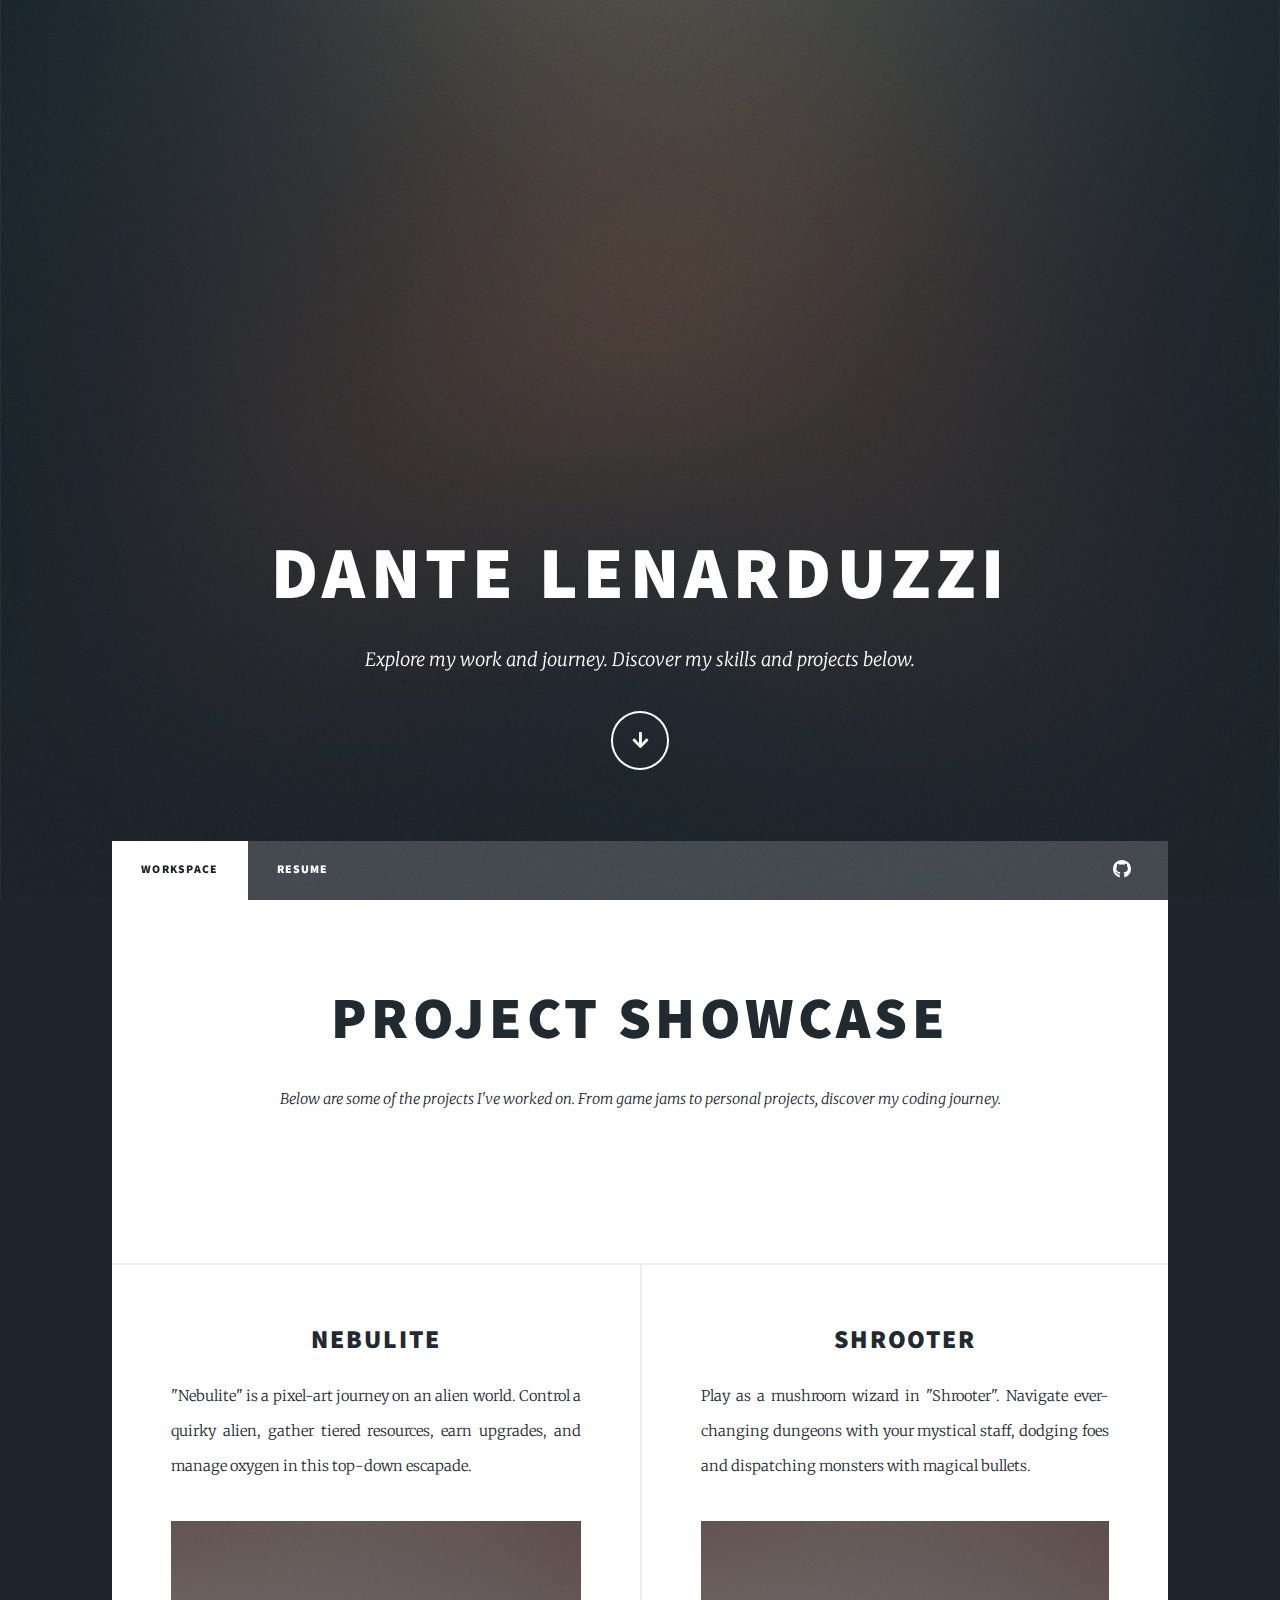
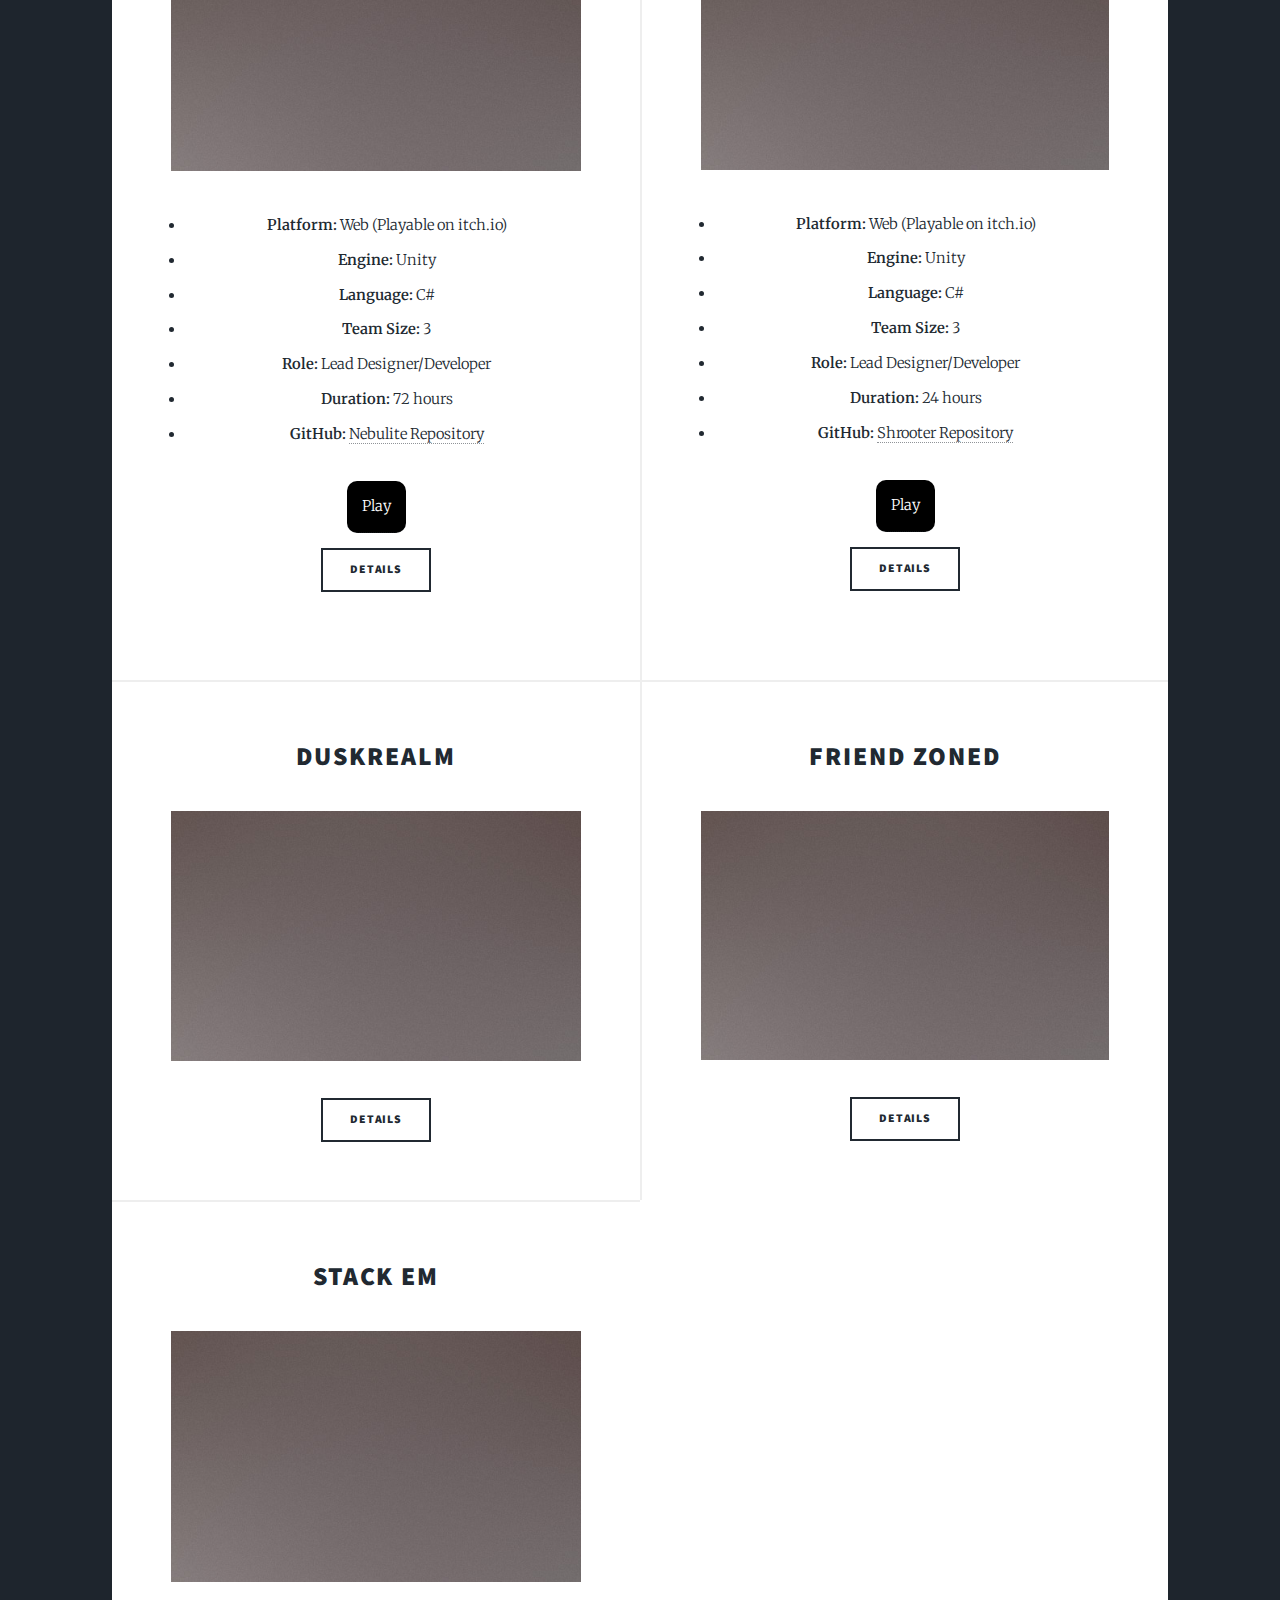
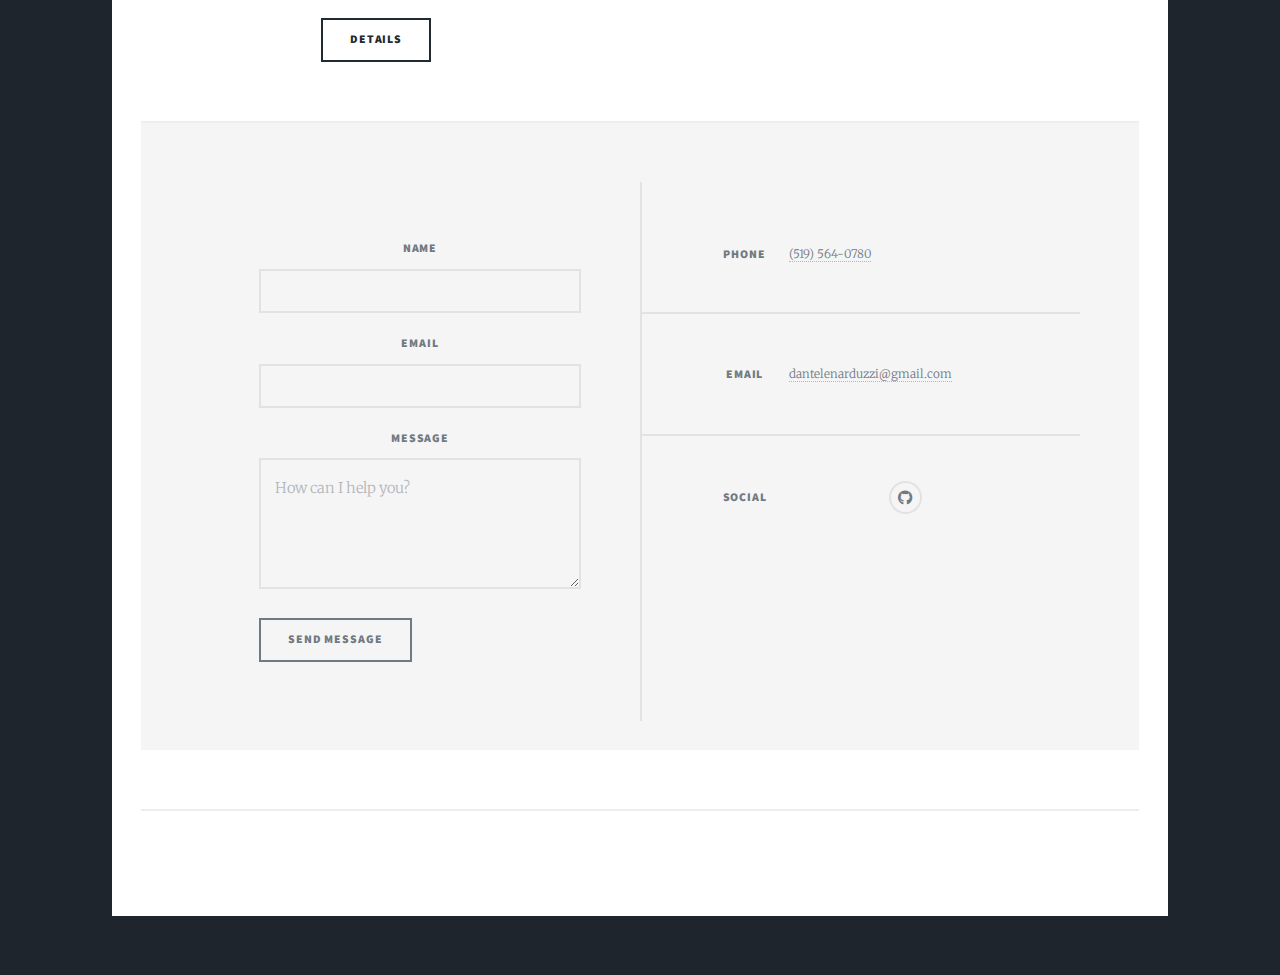
==== commit a6c78c13: "Completed Shrooter Panel" ====
--- a/PortfolioWebsite/index.html
+++ b/PortfolioWebsite/index.html
@@ -88,118 +88,132 @@
 						</ul>
 					</div>
 				</article>
-
-
 				<article>
 					<header>
 						<h2><a href="https://duzzihd.itch.io/shrooter" target="_blank">Shrooter</a></h2>
 					</header>
+					<p>Play as a mushroom wizard in "Shrooter". Navigate ever-changing dungeons with your mystical staff, dodging foes and dispatching monsters with magical bullets.</p>
+
 					<a href="https://duzzihd.itch.io/shrooter" target="_blank" class="image fit">
-						<img src="images/pic03.jpg" alt="" />
-					</a>					<div class="extra-details" style="display: none;">
-						<h4>Details:</h4>
-						<ul>
-							<li><strong>Development Duration:</strong> 24 hours</li>
+						<img src="images/pic03.jpg" alt="Shrooter Thumbnail" />
+					</a>
+
+
+					<div class="basic-details">
+						<ul>
 							<li><strong>Platform:</strong> Web (Playable on itch.io)</li>
 							<li><strong>Engine:</strong> Unity</li>
 							<li><strong>Language:</strong> C#</li>
-							<li><strong>Key Features:</strong> Randomized dungeons, Unique spell-revolver system, Hand-drawn artistry</li>
 							<li><strong>Team Size:</strong> 3</li>
 							<li><strong>Role:</strong> Lead Designer/Developer</li>
-							<li><strong>GitHub:</strong> <a href="https://github.com/DuzziGit/PasstheGameDay5" target="_blank">Shrooter</a></li>
-
-							<li><a href="https://duzzihd.itch.io/shrooter" target="_blank" style="padding: 10px 15px; background-color: #000000; color: white; border-radius: 5px; text-decoration: none;">Play</a></li> <!-- Styled the Play link to look like a button -->
-						</ul>
-					</div>
+							<li><strong>Duration:</strong> 24 hours</li>
+							<li><strong>GitHub:</strong> <a href="https://github.com/DuzziGit/PasstheGameDay5" target="_blank">Shrooter Repository</a></li>
+						</ul>
+						<a href="https://duzzihd.itch.io/shrooter" target="_blank" style="padding: 8px 15px; background-color: #000000; color: white; border-radius: 10px; text-decoration: none; display: inline-block; margin-bottom: 15px;">Play</a>
+					</div>
+
 					<ul class="actions special">
 						<li><a href="#" class="button details-btn">Details</a></li>
 					</ul>
-				</article>
-
-
-
-
-				<article>
-					<header>
-						<h2><a href="https://duzzihd.itch.io/duskrealm" target="_blank">DuskRealm</a></h2>
-					</header>
-					<a href="https://duzzihd.itch.io/duskrealm" target="_blank" class="image fit">
-						<img src="images/pic03.jpg" alt="" />
-					</a>					<p></p>
+
 					<div class="extra-details" style="display: none;">
-						<h4>Details:</h4>
-						<ul>
-							<li><strong>Platform:</strong> Web (Playable on itch.io)</li>
-							<li><strong>Engine:</strong> Unity</li>
-							<li><strong>Development Context: Personal Project</strong></li>
-							<li><strong>Status:Ongoing</strong></li>
-							<li><strong>Language:</strong> C#</li>
-							<li><strong>Key Features:</strong> Randomized Levels, Unique spell-revolver system, Hand-drawn artistry</li>
-							<li><strong>Team Size:</strong> Solo</li>
-							<li><strong>GitHub:</strong> <a href="https://github.com/DuzziGit/FZ4" target="_blank">Dusk Realm</a></li>
-
-							<li><a href="https://duzzihd.itch.io/duskrealm" target="_blank" style="padding: 10px 15px; background-color: #000000; color: white; border-radius: 5px; text-decoration: none;">Play</a></li> <!-- Styled the Play link to look like a button -->
-						</ul>
-					</div>
-					<ul class="actions special">
-						<li><a href="#" class="button details-btn">Details</a></li>
-					</ul>
-				</article>
-				<article>
-					<header>
-						<h2><a href="https://duzzihd.itch.io/friendzoned" target="_blank">Friend Zoned</a></h2>
-					</header>
-					<a href="https://duzzihd.itch.io/friendzoned" target="_blank" class="image fit">
-						<img src="images/pic03.jpg" alt="" />
-					</a>					<p></p>
-					<div class="extra-details" style="display: none;">
-						<h4>Details:</h4>
-						<ul>
-							<li><strong>Platform:</strong> Web (Playable on itch.io)</li>
-							<li><strong>Engine:</strong> Unity</li>
-							<li><strong>Development Context: Personal Project</strong></li>
-							<li><strong>Status:Complete</strong></li>
-							<li><strong>Language:</strong> C#</li>
-							<li><strong>Key Features:</strong> Randomized Levels, Unique spell-revolver system, Hand-drawn artistry</li>
-							<li><strong>Team Size:</strong> 3</li>
-							<li><strong>Role: Lead Designer/developer</strong></li>
-							<li><a href="https://duzzihd.itch.io/friendzoned" target="_blank" style="padding: 10px 15px; background-color: #000000; color: white; border-radius: 5px; text-decoration: none;">Play</a></li> <!-- Styled the Play link to look like a button -->
-						</ul>
-					</div>
-					<ul class="actions special">
-						<li><a href="#" class="button details-btn">Details</a></li>
-					</ul>
-				</article>
-
-				<article>
-					<header>
-						<h2><a href="https://duzzihd.itch.io/stackem" target="_blank">Stack Em</a></h2>
-					</header>
-					<a href="https://duzzihd.itch.io/stackem" target="_blank" class="image fit">
-						<img src="images/pic03.jpg" alt="" />
-					</a>					<p></p>
-					<div class="extra-details" style="display: none;">
-						<h4>Details:</h4>
-						<ul>
-							<li><strong>Platform:</strong> Web (Playable on itch.io)</li>
-							<li><strong>Engine:</strong> Unity</li>
-							<li><strong>Development Context: Personal Project</strong></li>
-							<li><strong>Status:Complete</strong></li>
-							<li><strong>Language:</strong> C#</li>
-							<li><strong>Key Features:</strong> Randomized Levels, Unique spell-revolver system, Hand-drawn artistry</li>
-							<li><strong>Team Size:</strong> Solo</li>
-							<li><strong>GitHub:</strong> <a href="https://github.com/DuzziGit/Stackem" target="_blank">Stackem</a></li>
-
-							<li><a href="https://duzzihd.itch.io/stackem" target="_blank" style="padding: 10px 15px; background-color: #000000; color: white; border-radius: 5px; text-decoration: none;">Play</a></li> <!-- Styled the Play link to look like a button -->
-						</ul>
-					</div>
-					<ul class="actions special">
-						<li><a href="#" class="button details-btn">Details</a></li>
-					</ul>
-				</article>
-
-
-			</section>
+						<h3>Key Features:</h3>
+						<ul>
+							<li><strong>Mushroom Magic:</strong> Play as a unique mushroom wizard.</li>
+							<li><strong>Dynamic Dungeons:</strong> Dive into ever-changing randomized dungeons.</li>
+							<li><strong>Strategic Sigil System:</strong> Manage a rotating sigil of spells, firing them in sequence and planning your next move.</li>
+							<li><strong>Wand Warfare:</strong> Wield your staff to unleash varying magical bullets with distinct visuals.</li>
+							<li><strong>Swift Movements:</strong> Master the roll mechanic to deftly avoid enemy attacks.</li>
+							<li><strong>Endless Engagement:</strong> A fresh challenge with every play, ensuring replayability.</li>
+						</ul>
+					</div>
+
+
+					</article>
+
+
+
+					<article>
+						<header>
+							<h2><a href="https://duzzihd.itch.io/duskrealm" target="_blank">DuskRealm</a></h2>
+						</header>
+						<a href="https://duzzihd.itch.io/duskrealm" target="_blank" class="image fit">
+							<img src="images/pic03.jpg" alt="" />
+						</a>					<p></p>
+						<div class="extra-details" style="display: none;">
+							<h4>Details:</h4>
+							<ul>
+								<li><strong>Platform:</strong> Web (Playable on itch.io)</li>
+								<li><strong>Engine:</strong> Unity</li>
+								<li><strong>Development Context: Personal Project</strong></li>
+								<li><strong>Status:Ongoing</strong></li>
+								<li><strong>Language:</strong> C#</li>
+								<li><strong>Key Features:</strong> Randomized Levels, Unique spell-revolver system, Hand-drawn artistry</li>
+								<li><strong>Team Size:</strong> Solo</li>
+								<li><strong>GitHub:</strong> <a href="https://github.com/DuzziGit/FZ4" target="_blank">Dusk Realm</a></li>
+
+								<li><a href="https://duzzihd.itch.io/duskrealm" target="_blank" style="padding: 10px 15px; background-color: #000000; color: white; border-radius: 5px; text-decoration: none;">Play</a></li> <!-- Styled the Play link to look like a button -->
+							</ul>
+						</div>
+						<ul class="actions special">
+							<li><a href="#" class="button details-btn">Details</a></li>
+						</ul>
+					</article>
+					<article>
+						<header>
+							<h2><a href="https://duzzihd.itch.io/friendzoned" target="_blank">Friend Zoned</a></h2>
+						</header>
+						<a href="https://duzzihd.itch.io/friendzoned" target="_blank" class="image fit">
+							<img src="images/pic03.jpg" alt="" />
+						</a>					<p></p>
+						<div class="extra-details" style="display: none;">
+							<h4>Details:</h4>
+							<ul>
+								<li><strong>Platform:</strong> Web (Playable on itch.io)</li>
+								<li><strong>Engine:</strong> Unity</li>
+								<li><strong>Development Context: Personal Project</strong></li>
+								<li><strong>Status:Complete</strong></li>
+								<li><strong>Language:</strong> C#</li>
+								<li><strong>Key Features:</strong> Randomized Levels, Unique spell-revolver system, Hand-drawn artistry</li>
+								<li><strong>Team Size:</strong> 3</li>
+								<li><strong>Role: Lead Designer/developer</strong></li>
+								<li><a href="https://duzzihd.itch.io/friendzoned" target="_blank" style="padding: 10px 15px; background-color: #000000; color: white; border-radius: 5px; text-decoration: none;">Play</a></li> <!-- Styled the Play link to look like a button -->
+							</ul>
+						</div>
+						<ul class="actions special">
+							<li><a href="#" class="button details-btn">Details</a></li>
+						</ul>
+					</article>
+
+					<article>
+						<header>
+							<h2><a href="https://duzzihd.itch.io/stackem" target="_blank">Stack Em</a></h2>
+						</header>
+						<a href="https://duzzihd.itch.io/stackem" target="_blank" class="image fit">
+							<img src="images/pic03.jpg" alt="" />
+						</a>					<p></p>
+						<div class="extra-details" style="display: none;">
+							<h4>Details:</h4>
+							<ul>
+								<li><strong>Platform:</strong> Web (Playable on itch.io)</li>
+								<li><strong>Engine:</strong> Unity</li>
+								<li><strong>Development Context: Personal Project</strong></li>
+								<li><strong>Status:Complete</strong></li>
+								<li><strong>Language:</strong> C#</li>
+								<li><strong>Key Features:</strong> Randomized Levels, Unique spell-revolver system, Hand-drawn artistry</li>
+								<li><strong>Team Size:</strong> Solo</li>
+								<li><strong>GitHub:</strong> <a href="https://github.com/DuzziGit/Stackem" target="_blank">Stackem</a></li>
+
+								<li><a href="https://duzzihd.itch.io/stackem" target="_blank" style="padding: 10px 15px; background-color: #000000; color: white; border-radius: 5px; text-decoration: none;">Play</a></li> <!-- Styled the Play link to look like a button -->
+							</ul>
+						</div>
+						<ul class="actions special">
+							<li><a href="#" class="button details-btn">Details</a></li>
+						</ul>
+					</article>
+
+
+</section>
 
 			<footer id="footer">
 				<section>
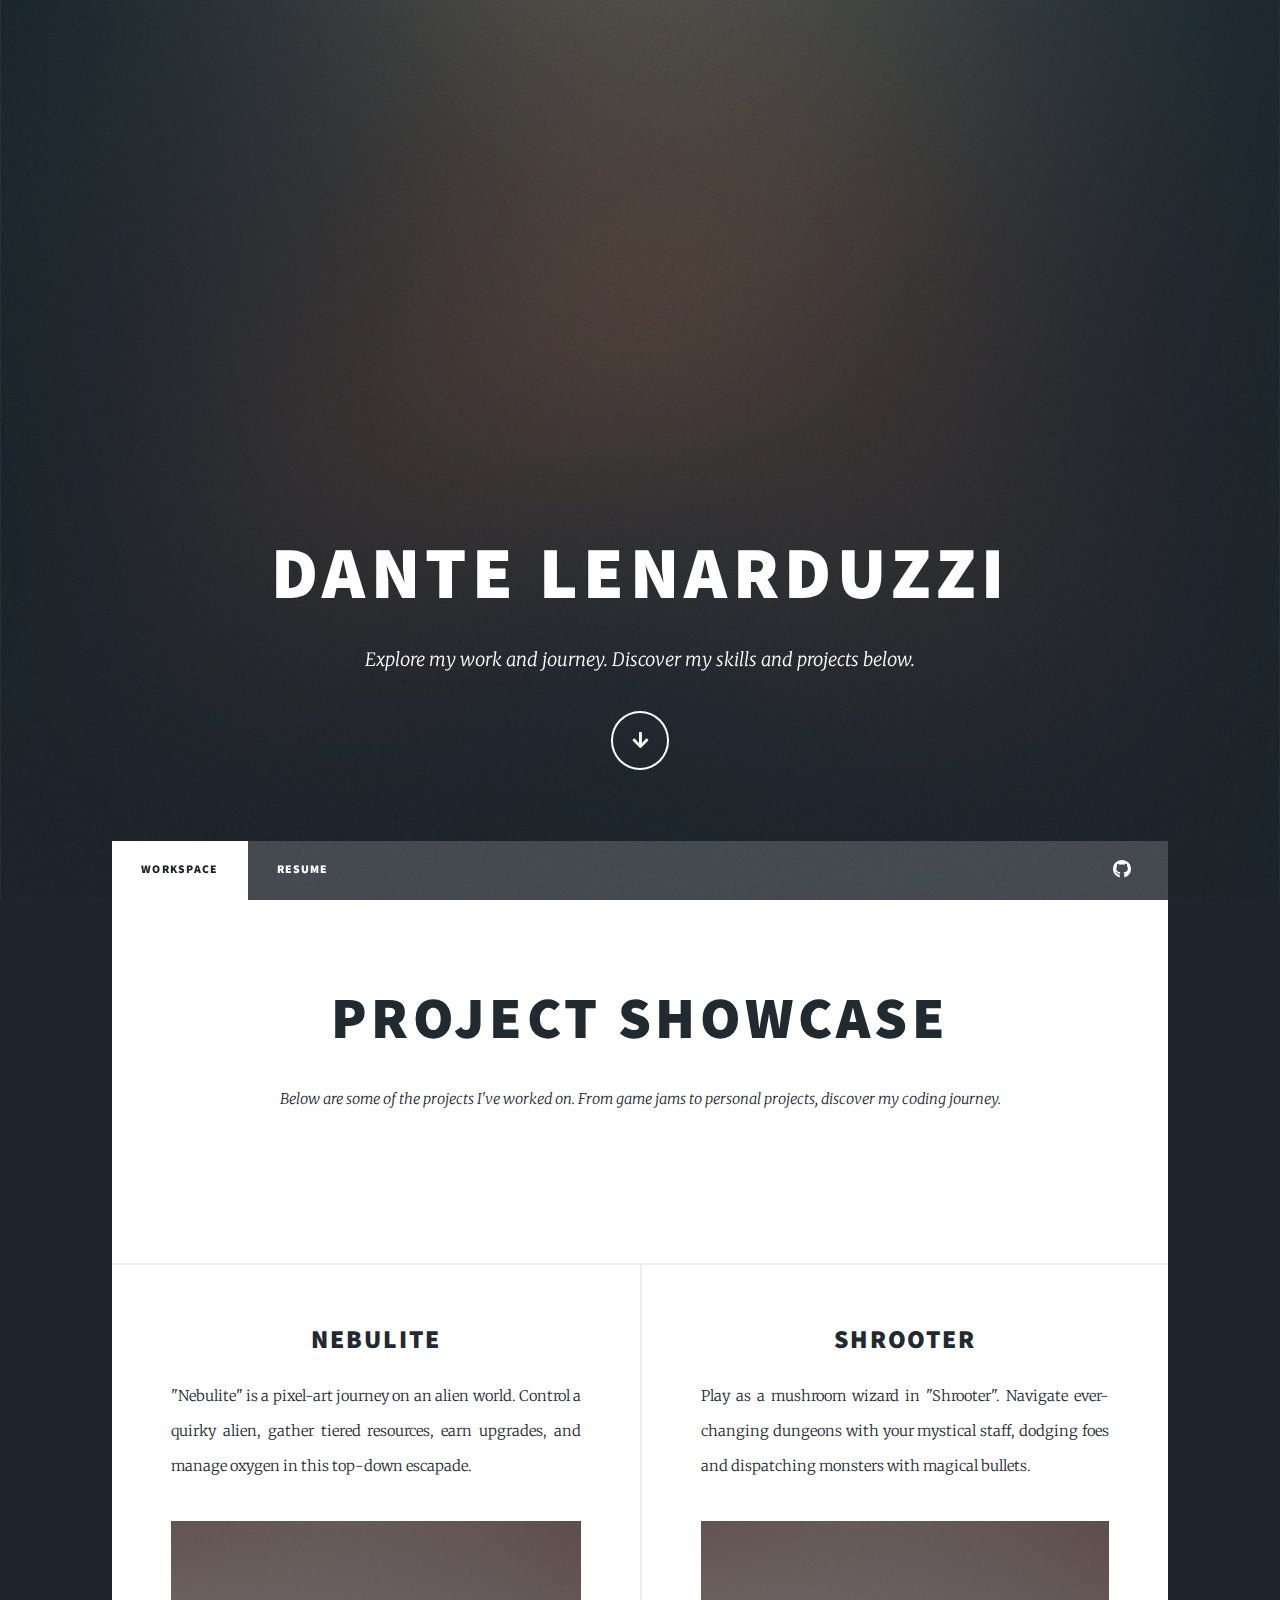
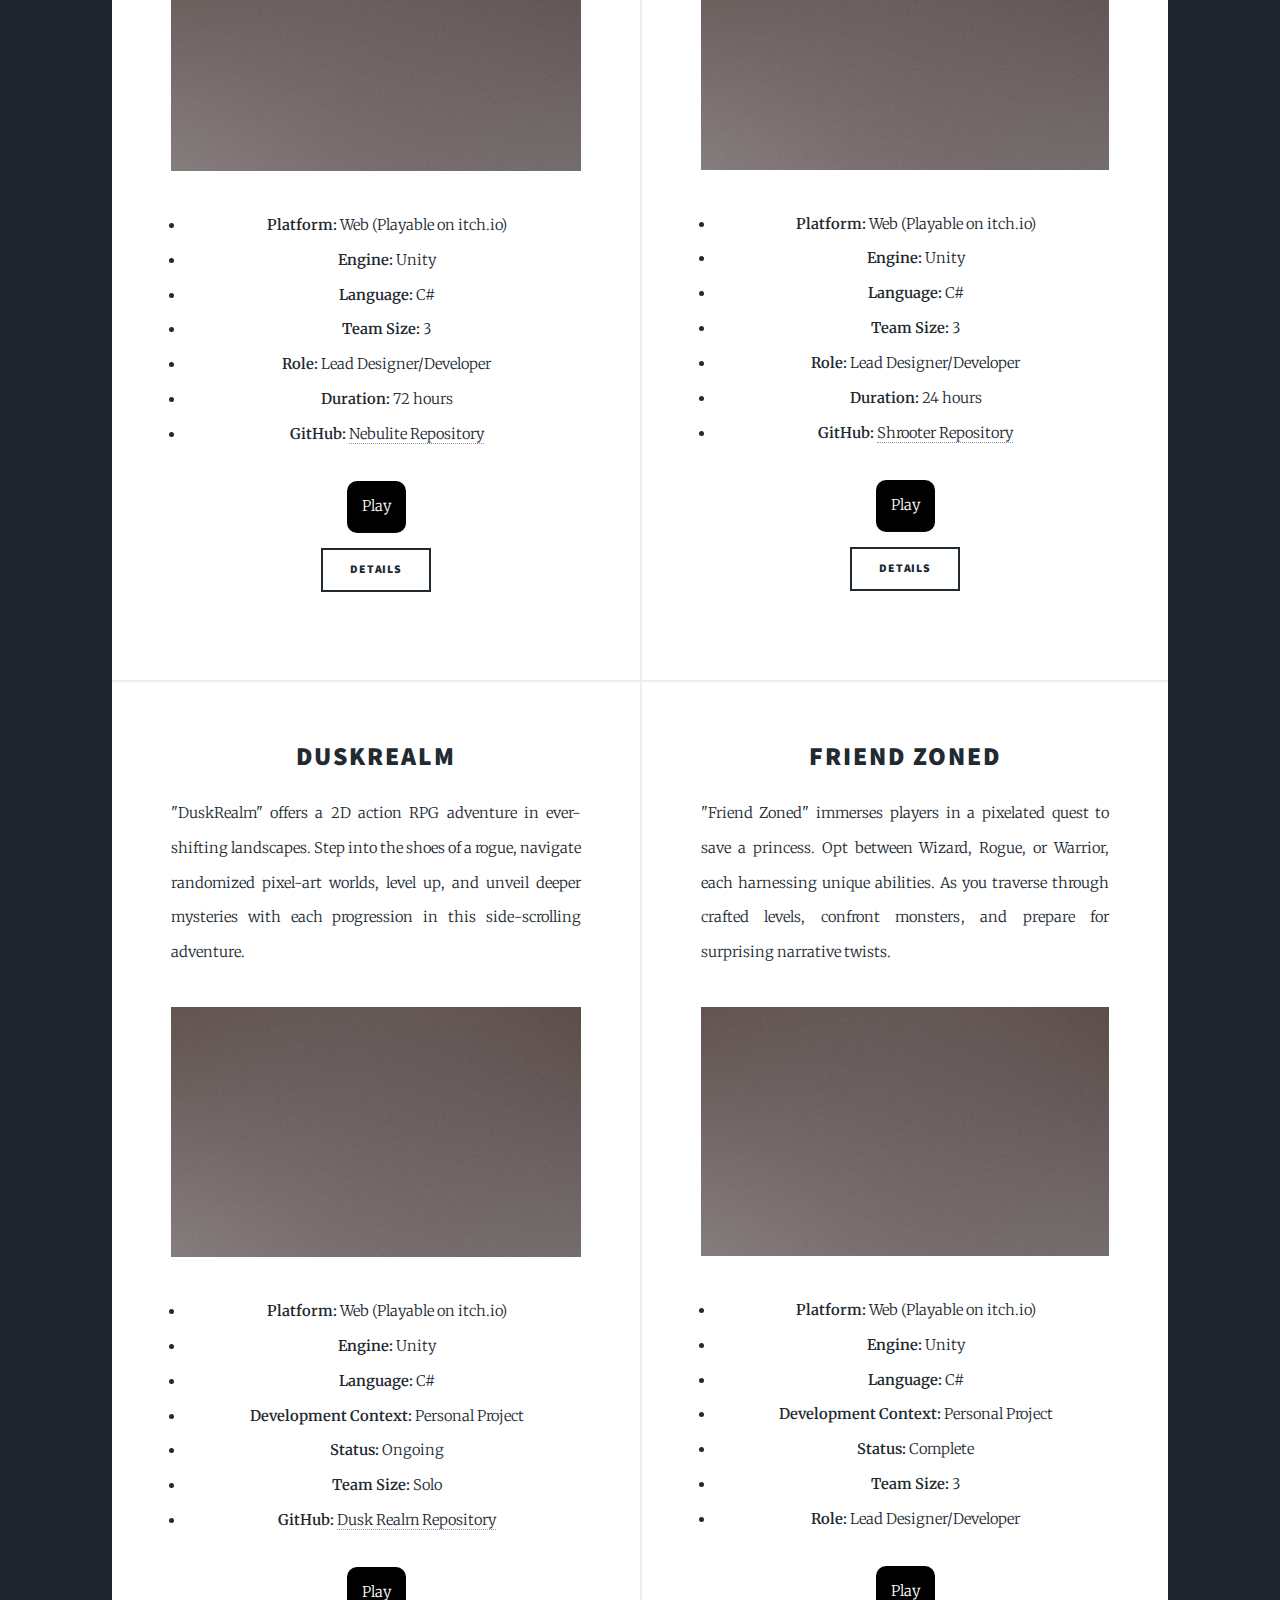
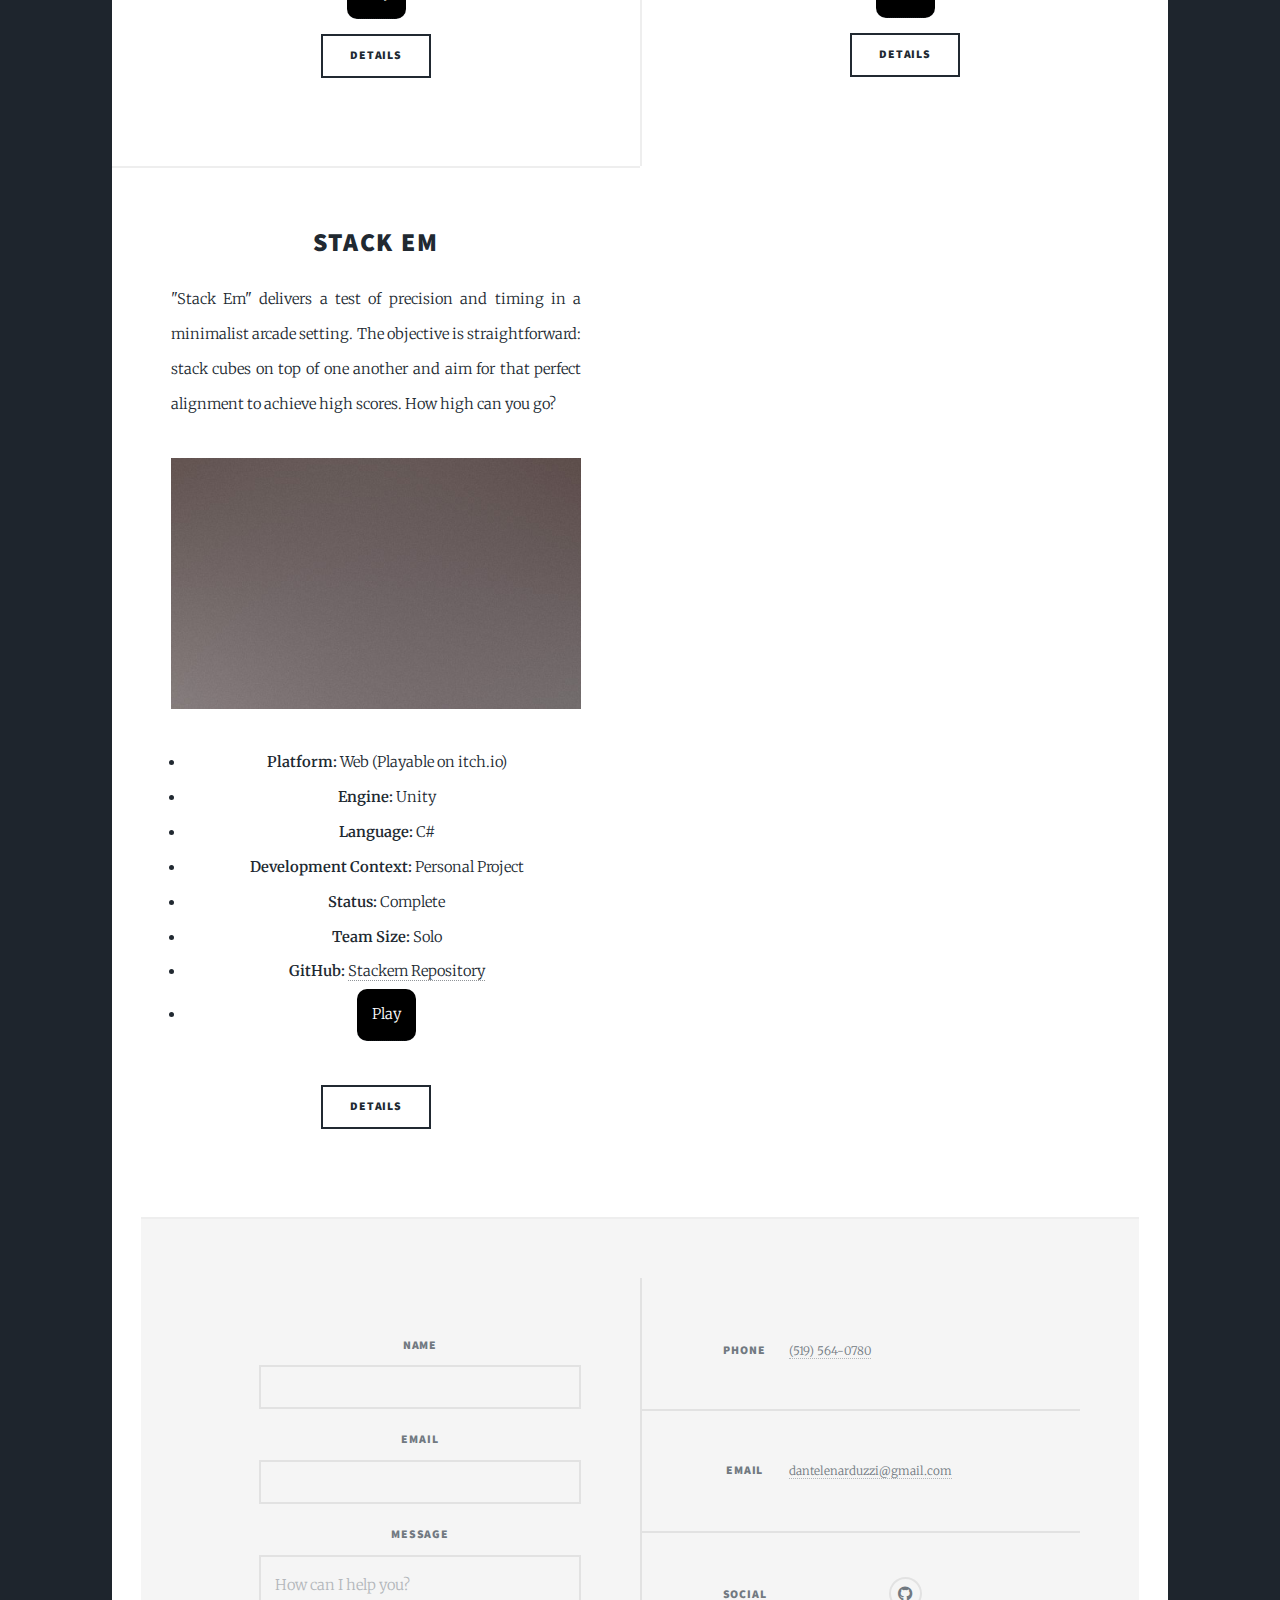
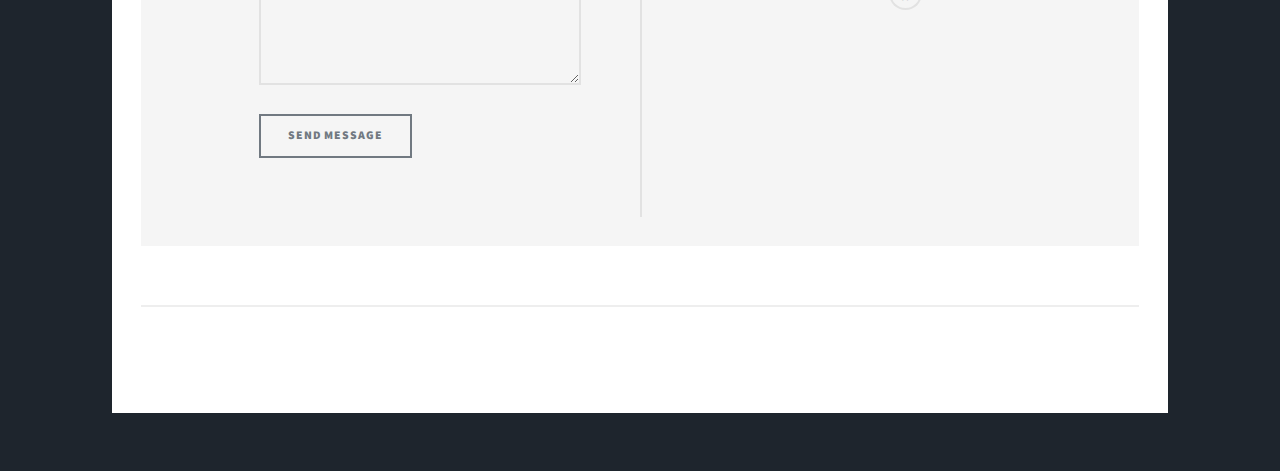
==== commit bb7cd74c: "Completed Stack Em Panel" ====
--- a/PortfolioWebsite/index.html
+++ b/PortfolioWebsite/index.html
@@ -129,91 +129,137 @@
 					</div>
 
 
-					</article>
-
-
-
-					<article>
-						<header>
-							<h2><a href="https://duzzihd.itch.io/duskrealm" target="_blank">DuskRealm</a></h2>
-						</header>
-						<a href="https://duzzihd.itch.io/duskrealm" target="_blank" class="image fit">
-							<img src="images/pic03.jpg" alt="" />
-						</a>					<p></p>
-						<div class="extra-details" style="display: none;">
-							<h4>Details:</h4>
-							<ul>
-								<li><strong>Platform:</strong> Web (Playable on itch.io)</li>
-								<li><strong>Engine:</strong> Unity</li>
-								<li><strong>Development Context: Personal Project</strong></li>
-								<li><strong>Status:Ongoing</strong></li>
-								<li><strong>Language:</strong> C#</li>
-								<li><strong>Key Features:</strong> Randomized Levels, Unique spell-revolver system, Hand-drawn artistry</li>
-								<li><strong>Team Size:</strong> Solo</li>
-								<li><strong>GitHub:</strong> <a href="https://github.com/DuzziGit/FZ4" target="_blank">Dusk Realm</a></li>
-
-								<li><a href="https://duzzihd.itch.io/duskrealm" target="_blank" style="padding: 10px 15px; background-color: #000000; color: white; border-radius: 5px; text-decoration: none;">Play</a></li> <!-- Styled the Play link to look like a button -->
-							</ul>
-						</div>
-						<ul class="actions special">
-							<li><a href="#" class="button details-btn">Details</a></li>
-						</ul>
-					</article>
-					<article>
-						<header>
-							<h2><a href="https://duzzihd.itch.io/friendzoned" target="_blank">Friend Zoned</a></h2>
-						</header>
-						<a href="https://duzzihd.itch.io/friendzoned" target="_blank" class="image fit">
-							<img src="images/pic03.jpg" alt="" />
-						</a>					<p></p>
-						<div class="extra-details" style="display: none;">
-							<h4>Details:</h4>
-							<ul>
-								<li><strong>Platform:</strong> Web (Playable on itch.io)</li>
-								<li><strong>Engine:</strong> Unity</li>
-								<li><strong>Development Context: Personal Project</strong></li>
-								<li><strong>Status:Complete</strong></li>
-								<li><strong>Language:</strong> C#</li>
-								<li><strong>Key Features:</strong> Randomized Levels, Unique spell-revolver system, Hand-drawn artistry</li>
-								<li><strong>Team Size:</strong> 3</li>
-								<li><strong>Role: Lead Designer/developer</strong></li>
-								<li><a href="https://duzzihd.itch.io/friendzoned" target="_blank" style="padding: 10px 15px; background-color: #000000; color: white; border-radius: 5px; text-decoration: none;">Play</a></li> <!-- Styled the Play link to look like a button -->
-							</ul>
-						</div>
-						<ul class="actions special">
-							<li><a href="#" class="button details-btn">Details</a></li>
-						</ul>
-					</article>
-
-					<article>
-						<header>
-							<h2><a href="https://duzzihd.itch.io/stackem" target="_blank">Stack Em</a></h2>
-						</header>
-						<a href="https://duzzihd.itch.io/stackem" target="_blank" class="image fit">
-							<img src="images/pic03.jpg" alt="" />
-						</a>					<p></p>
-						<div class="extra-details" style="display: none;">
-							<h4>Details:</h4>
-							<ul>
-								<li><strong>Platform:</strong> Web (Playable on itch.io)</li>
-								<li><strong>Engine:</strong> Unity</li>
-								<li><strong>Development Context: Personal Project</strong></li>
-								<li><strong>Status:Complete</strong></li>
-								<li><strong>Language:</strong> C#</li>
-								<li><strong>Key Features:</strong> Randomized Levels, Unique spell-revolver system, Hand-drawn artistry</li>
-								<li><strong>Team Size:</strong> Solo</li>
-								<li><strong>GitHub:</strong> <a href="https://github.com/DuzziGit/Stackem" target="_blank">Stackem</a></li>
-
-								<li><a href="https://duzzihd.itch.io/stackem" target="_blank" style="padding: 10px 15px; background-color: #000000; color: white; border-radius: 5px; text-decoration: none;">Play</a></li> <!-- Styled the Play link to look like a button -->
-							</ul>
-						</div>
-						<ul class="actions special">
-							<li><a href="#" class="button details-btn">Details</a></li>
-						</ul>
-					</article>
-
-
-</section>
+				</article>
+
+
+
+				<article>
+					<header>
+						<h2><a href="https://duzzihd.itch.io/duskrealm" target="_blank">DuskRealm</a></h2>
+					</header>
+					<p>"DuskRealm" offers a 2D action RPG adventure in ever-shifting landscapes. Step into the shoes of a rogue, navigate randomized pixel-art worlds, level up, and unveil deeper mysteries with each progression in this side-scrolling adventure.</p>
+
+					<a href="https://duzzihd.itch.io/duskrealm" target="_blank" class="image fit">
+						<img src="images/pic03.jpg" alt="DuskRealm Thumbnail" />
+					</a>
+
+					<div class="basic-details">
+						<ul>
+							<li><strong>Platform:</strong> Web (Playable on itch.io)</li>
+							<li><strong>Engine:</strong> Unity</li>
+							<li><strong>Language:</strong> C#</li>
+							<li><strong>Development Context:</strong> Personal Project</li>
+							<li><strong>Status:</strong> Ongoing</li>
+							<li><strong>Team Size:</strong> Solo</li>
+							<li><strong>GitHub:</strong> <a href="https://github.com/DuzziGit/FZ4" target="_blank">Dusk Realm Repository</a></li>
+						</ul>
+						<a href="https://duzzihd.itch.io/duskrealm" target="_blank" style="padding: 8px 15px; background-color: #000000; color: white; border-radius: 10px; text-decoration: none; display: inline-block; margin-bottom: 15px;">Play</a>
+					</div>
+
+					<ul class="actions special">
+						<li><a href="#" class="button details-btn">Details</a></li>
+					</ul>
+
+					<div class="extra-details" style="display: none;">
+						<h3>Key Features:</h3>
+						<ul>
+							<li><strong>Precise Combat:</strong> Master both single-target and AoE kunai throws.</li>
+							<li><strong>Dynamic Movement:</strong> Combine jumps with boosts for fluid navigation.</li>
+							<li><strong>Strategic Gameplay:</strong> Optimize routes for efficient enemy clearing and maximum XP gains.</li>
+							<li><strong>Visual Feedback:</strong> Experience impactful damage indicators during combat.</li>
+							<li><strong>Ever-changing Worlds:</strong> Randomized level layouts keep each playthrough fresh.</li>
+							<li><strong>Character Progression:</strong> Level up to enhance power and face tougher challenges.</li>
+							<li><strong>Engaging Aesthetics:</strong> Delight in a visually appealing pixel-art design.</li>
+						</ul>
+
+					</div>
+				</article>
+
+				<article>
+					<header>
+						<h2><a href="https://duzzihd.itch.io/friendzoned" target="_blank">Friend Zoned</a></h2>
+					</header>
+					<p>"Friend Zoned" immerses players in a pixelated quest to save a princess. Opt between Wizard, Rogue, or Warrior, each harnessing unique abilities. As you traverse through crafted levels, confront monsters, and prepare for surprising narrative twists.</p>
+
+					<a href="https://duzzihd.itch.io/friendzoned" target="_blank" class="image fit">
+						<img src="images/pic03.jpg" alt="Friend Zoned Thumbnail" />
+					</a>
+
+					<div class="basic-details">
+						<ul>
+							<li><strong>Platform:</strong> Web (Playable on itch.io)</li>
+							<li><strong>Engine:</strong> Unity</li>
+							<li><strong>Language:</strong> C#</li>
+							<li><strong>Development Context:</strong> Personal Project</li>
+							<li><strong>Status:</strong> Complete</li>
+							<li><strong>Team Size:</strong> 3</li>
+							<li><strong>Role:</strong> Lead Designer/Developer</li>
+						</ul>
+						<a href="https://duzzihd.itch.io/friendzoned" target="_blank" style="padding: 8px 15px; background-color: #000000; color: white; border-radius: 10px; text-decoration: none; display: inline-block; margin-bottom: 15px;">Play</a>
+					</div>
+
+					<ul class="actions special">
+						<li><a href="#" class="button details-btn">Details</a></li>
+					</ul>
+
+					<div class="extra-details" style="display: none;">
+						<h3>Key Features:</h3>
+						<ul>
+							<li><strong>Class Variety:</strong> Choose between Wizard, Rogue, or Warrior, each with distinct abilities.</li>
+							<li><strong>Engaging Skill System:</strong> Level up and allocate skill points for customized playstyle.</li>
+							<li><strong>Diverse Enemies:</strong> Battle against classic foes like bats, slimes, and skeletons.</li>
+							<li><strong>Unique Boss Battles:</strong> Challenge multiple bosses and test your mettle.</li>
+							<li><strong>Humorous Twist:</strong> Experience an unexpected ending, adding charm to the narrative.</li>
+							<li><strong>Dynamic Economy:</strong> Earn in-game currency by defeating monsters, then spend it on valuable potions.</li>
+							<li><strong>Platforming Segments:</strong> Navigate parkour maps, adding layers of challenge.</li>
+							<li><strong>Pixel-Art Aesthetics:</strong> Dive into beautifully crafted worlds with retro charm.</li>
+						</ul>
+						<h4>Additional Resources:</h4>
+						<ul>
+							<li><a href="path_to_GDD_PDF.pdf" target="_blank" style="padding: 8px 15px; background-color: #000000; color: white; border-radius: 5px; text-decoration: none;">Game Design Document</a></li> <!-- Replace 'path_to_GDD_PDF.pdf' with the actual path to your GDD PDF -->
+						</ul>
+					</div>
+				</article>
+				<article>
+					<header>
+						<h2><a href="https://duzzihd.itch.io/stackem" target="_blank">Stack Em</a></h2>
+					</header>
+					<p>"Stack Em" delivers a test of precision and timing in a minimalist arcade setting. The objective is straightforward: stack cubes on top of one another and aim for that perfect alignment to achieve high scores. How high can you go?</p>
+
+					<a href="https://duzzihd.itch.io/stackem" target="_blank" class="image fit">
+						<img src="images/pic03.jpg" alt="Stack Em Thumbnail" />
+					</a>
+
+					<div class="basic-details">
+						<ul>
+							<li><strong>Platform:</strong> Web (Playable on itch.io)</li>
+							<li><strong>Engine:</strong> Unity</li>
+							<li><strong>Language:</strong> C#</li>
+							<li><strong>Development Context:</strong> Personal Project</li>
+							<li><strong>Status:</strong> Complete</li>
+							<li><strong>Team Size:</strong> Solo</li>
+							<li><strong>GitHub:</strong> <a href="https://github.com/DuzziGit/Stackem" target="_blank">Stackem Repository</a></li>
+							<li><a href="https://duzzihd.itch.io/stackem" target="_blank" style="padding: 8px 15px; background-color: #000000; color: white; border-radius: 10px; text-decoration: none; display: inline-block; margin-bottom: 15px;">Play</a></li>
+						</ul>
+					</div>
+
+					<ul class="actions special">
+						<li><a href="#" class="button details-btn">Details</a></li>
+					</ul>
+
+					<div class="extra-details" style="display: none;">
+						<h3>Key Features:</h3>
+						<ul>
+							<li><strong>Simple Gameplay:</strong> Master the art of timing to stack cubes flawlessly.</li>
+							<li><strong>High Score Chasing:</strong> Aim for perfection to reach new heights and set personal records.</li>
+							<li><strong>Minimalistic Design:</strong> Enjoy a clutter-free and focused gaming experience.</li>
+						</ul>
+					</div>
+				</article>
+
+
+
+			</section>
 
 			<footer id="footer">
 				<section>
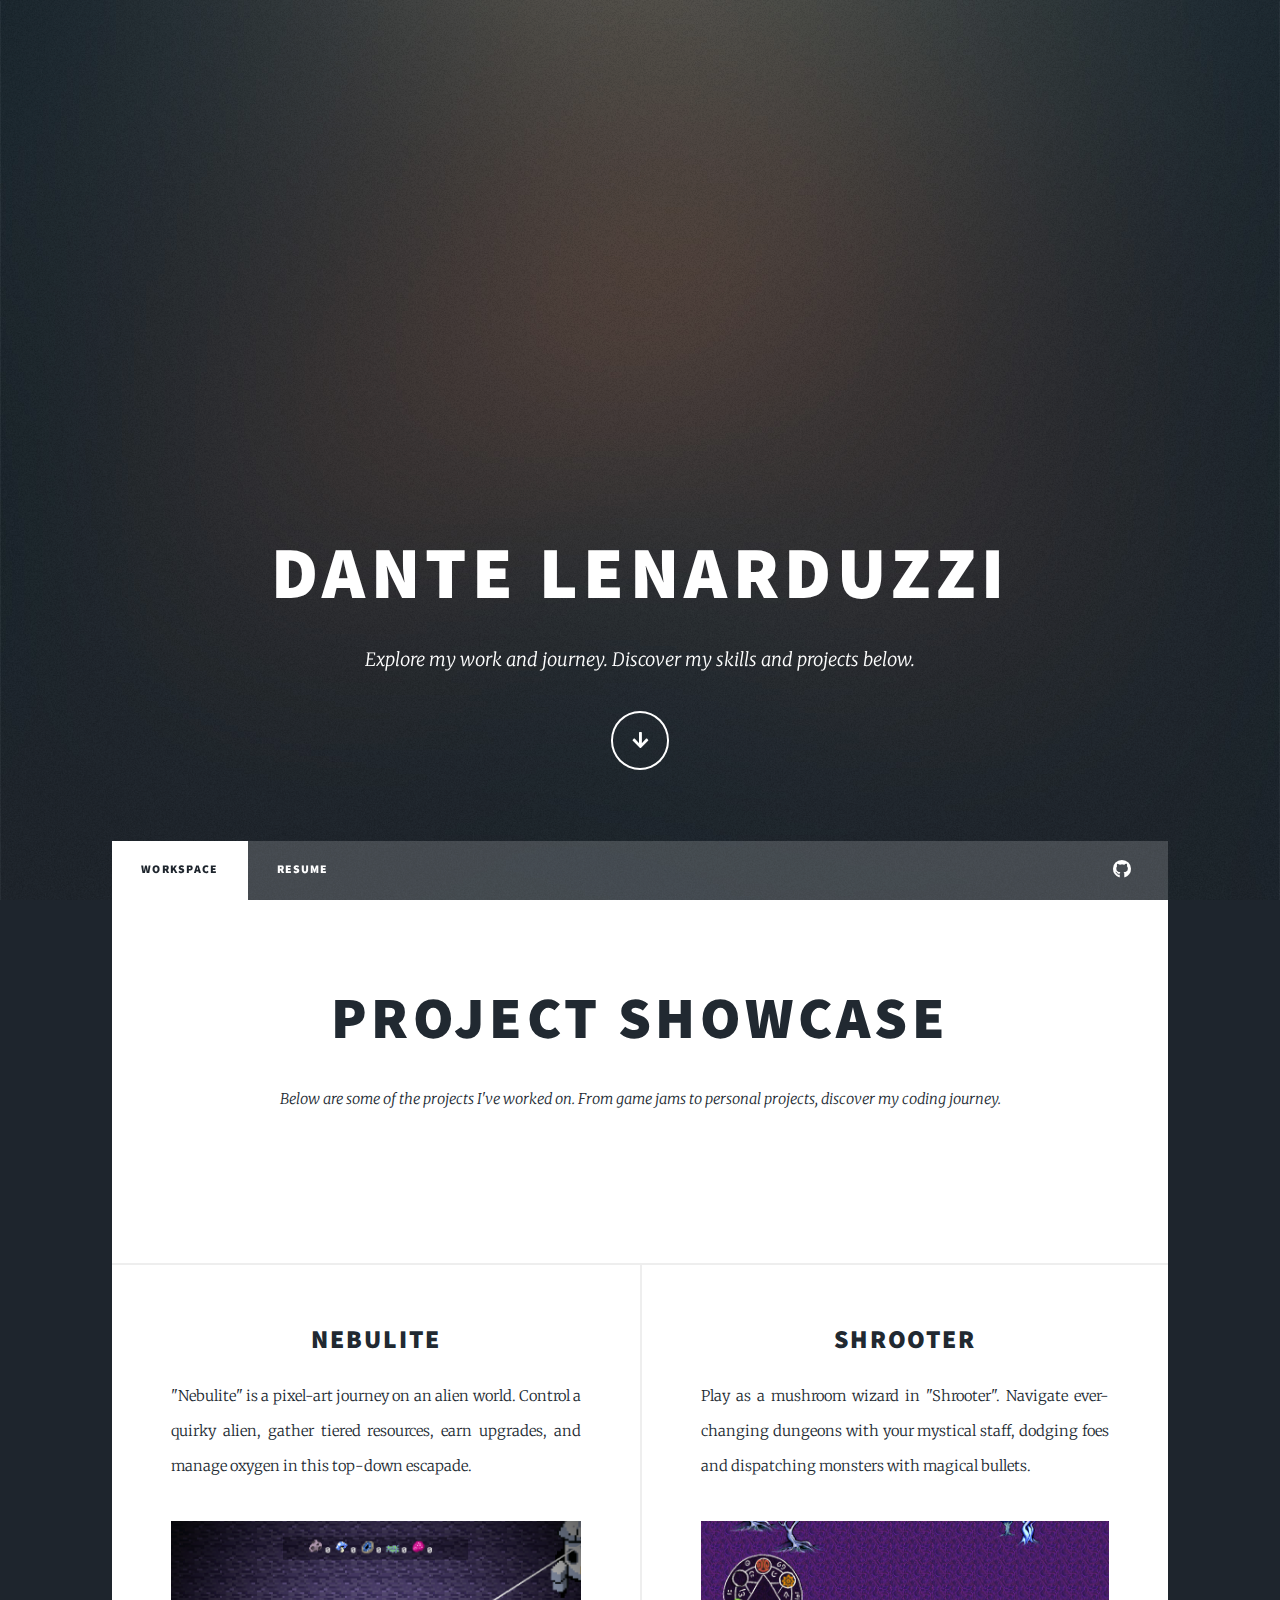
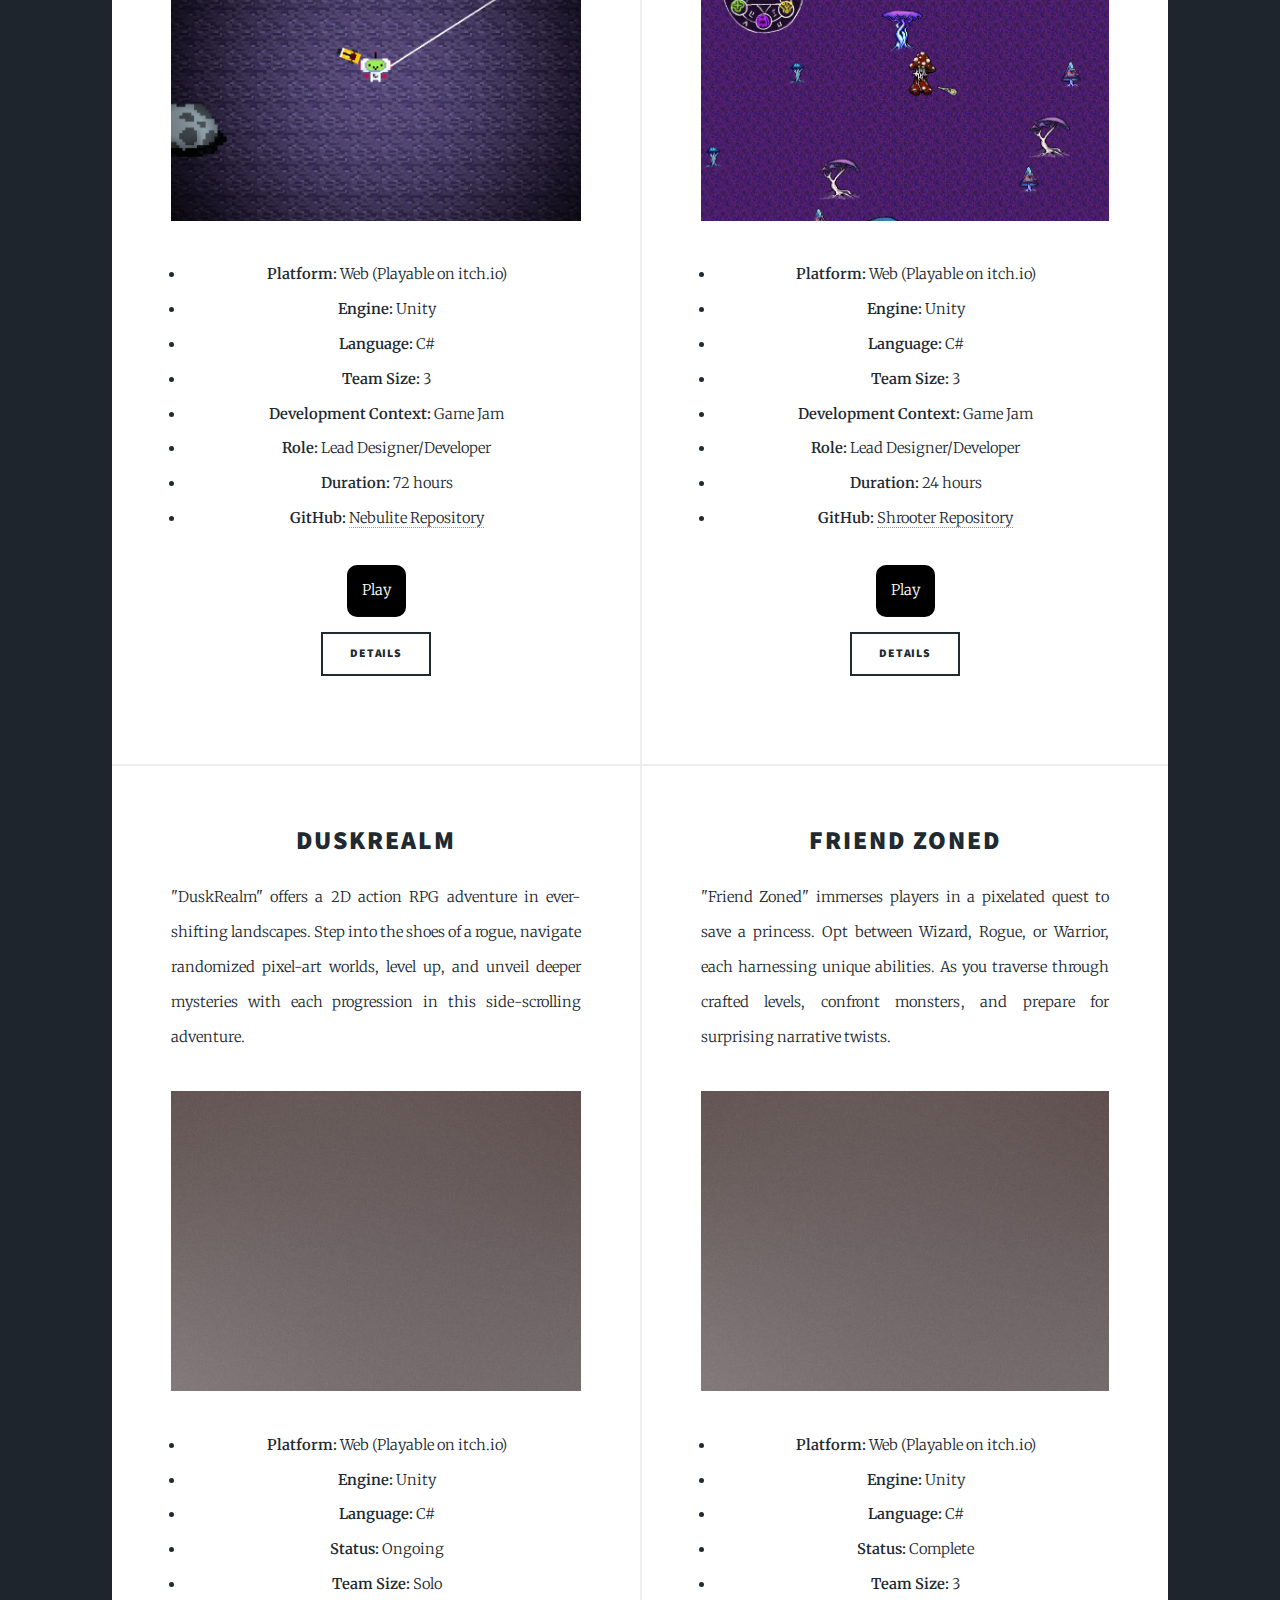
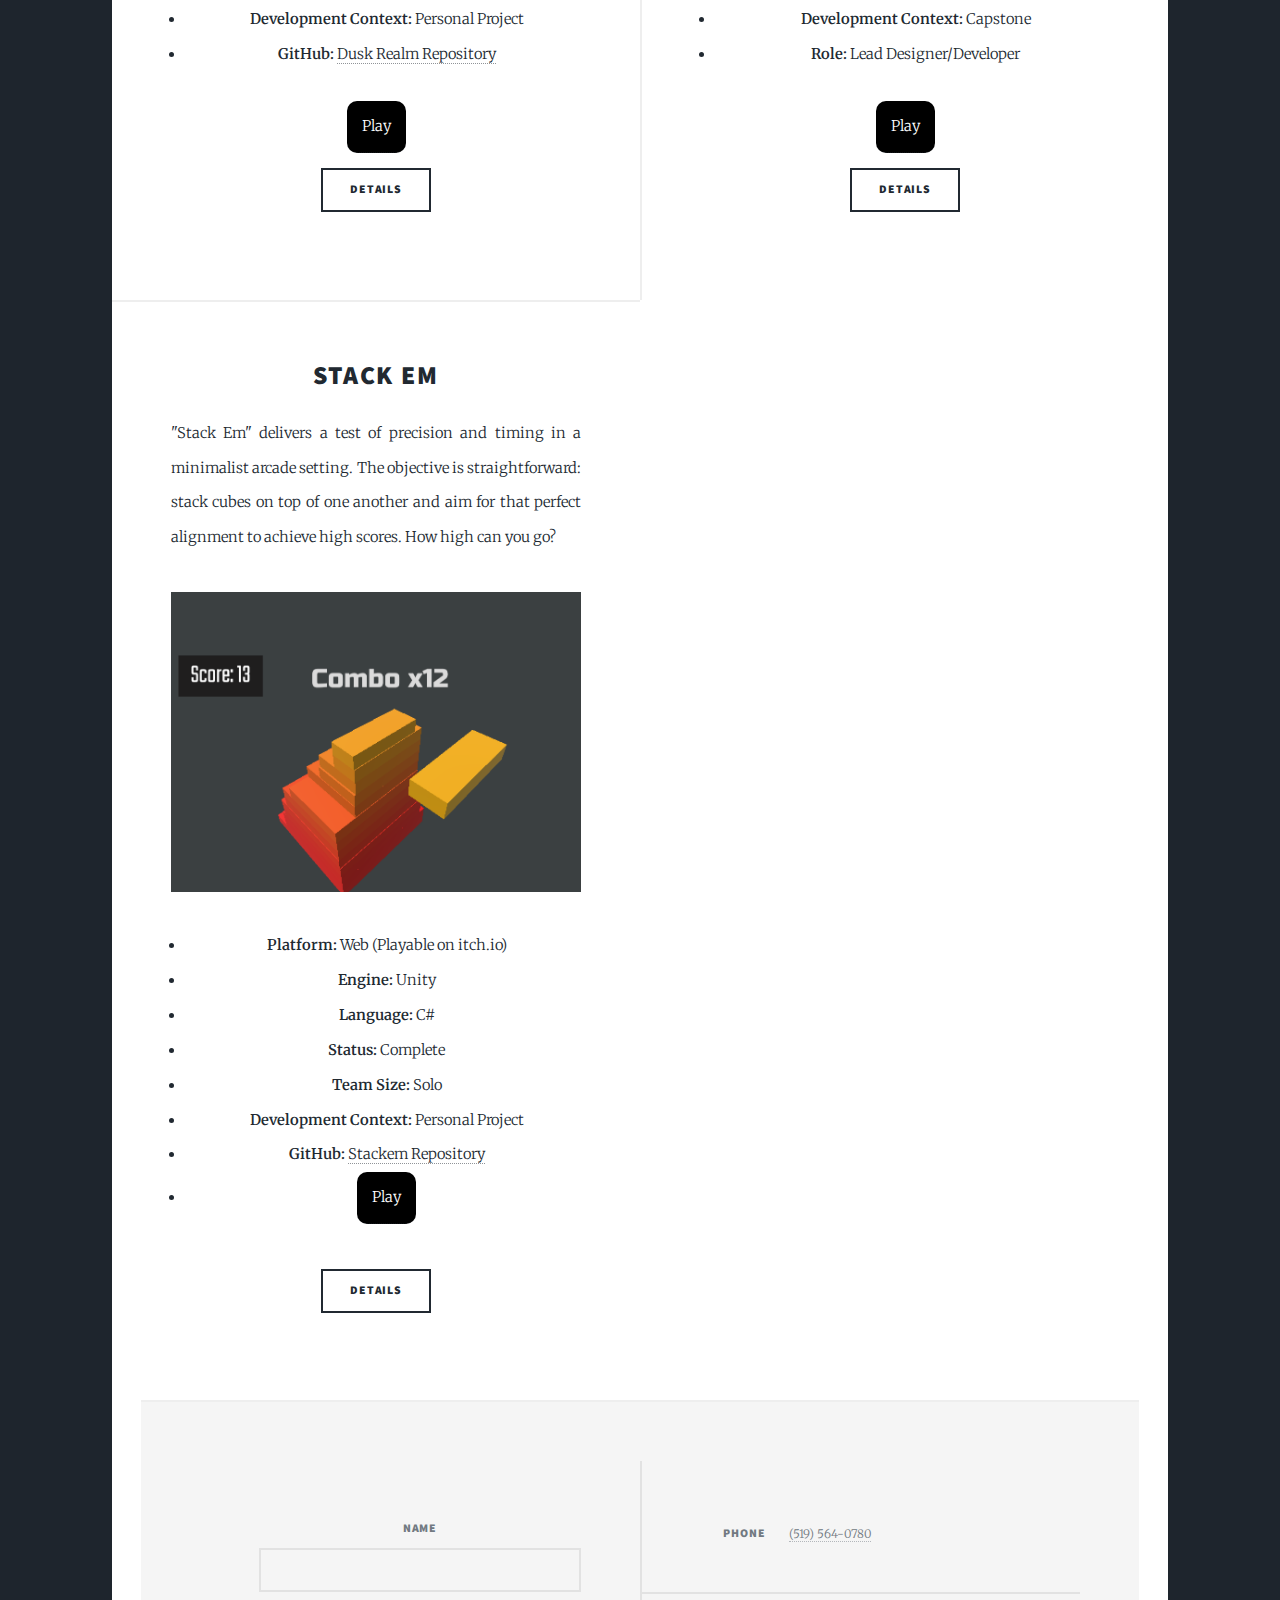
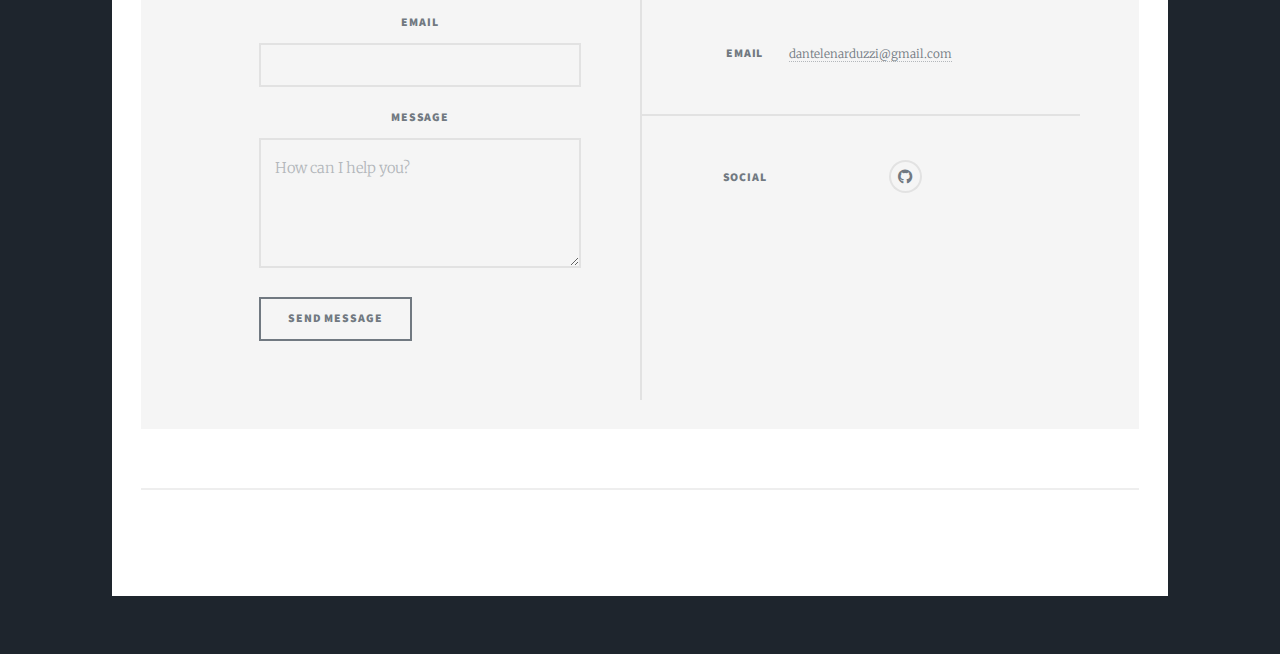
==== commit 8fef5636: "Updated Preview Images" ====
--- a/PortfolioWebsite/index.html
+++ b/PortfolioWebsite/index.html
@@ -49,14 +49,14 @@
 				<!-- The below is just a sample -->
 				<article>
 					<header>
-						<h2><a href="https://duzzihd.itch.io/nebulite" target="_blank">Nebulite</a></h2>
+						<h2><a href="https://duzzihd.itch.io/nebu-lite" target="_blank">Nebulite</a></h2>
 					</header>
 
 					<!-- Game Description -->
 					<p>"Nebulite" is a pixel-art journey on an alien world. Control a quirky alien, gather tiered resources, earn upgrades, and manage oxygen in this top-down escapade.</p>
 
-					<a href="https://duzzihd.itch.io/nebulite" target="_blank" class="image fit">
-						<img src="images/pic03.jpg" alt="Nebulite Thumbnail" />
+					<a href="https://duzzihd.itch.io/nebu-lite" target="_blank" class="image fit">
+						<img src="images/NebulitePreview.png" alt="Nebulite Thumbnail" />
 					</a>
 
 					<div class="basic-details">
@@ -65,11 +65,12 @@
 							<li><strong>Engine:</strong> Unity</li>
 							<li><strong>Language:</strong> C#</li>
 							<li><strong>Team Size:</strong> 3</li>
+							<li><strong>Development Context:</strong> Game Jam</li>
 							<li><strong>Role:</strong> Lead Designer/Developer</li>
 							<li><strong>Duration:</strong> 72 hours</li>
 							<li><strong>GitHub:</strong> <a href="https://github.com/DuzziGit/game-jam-july" target="_blank">Nebulite Repository</a></li>
 						</ul>
-						<a href="https://duzzihd.itch.io/shrooter" target="_blank" style="padding: 8px 15px; background-color: #000000; color: white; border-radius: 10px; text-decoration: none; display: inline-block; margin-bottom: 15px;">Play</a>
+						<a href="https://duzzihd.itch.io/nebu-lite" target="_blank" style="padding: 8px 15px; background-color: #000000; color: white; border-radius: 10px; text-decoration: none; display: inline-block; margin-bottom: 15px;">Play</a>
 					</div>
 
 					<ul class="actions special">
@@ -95,7 +96,7 @@
 					<p>Play as a mushroom wizard in "Shrooter". Navigate ever-changing dungeons with your mystical staff, dodging foes and dispatching monsters with magical bullets.</p>
 
 					<a href="https://duzzihd.itch.io/shrooter" target="_blank" class="image fit">
-						<img src="images/pic03.jpg" alt="Shrooter Thumbnail" />
+						<img src="images/ShrooterPreview.png" alt="Shrooter Thumbnail" />
 					</a>
 
 
@@ -105,6 +106,7 @@
 							<li><strong>Engine:</strong> Unity</li>
 							<li><strong>Language:</strong> C#</li>
 							<li><strong>Team Size:</strong> 3</li>
+							<li><strong>Development Context:</strong> Game Jam</li>
 							<li><strong>Role:</strong> Lead Designer/Developer</li>
 							<li><strong>Duration:</strong> 24 hours</li>
 							<li><strong>GitHub:</strong> <a href="https://github.com/DuzziGit/PasstheGameDay5" target="_blank">Shrooter Repository</a></li>
@@ -119,10 +121,9 @@
 					<div class="extra-details" style="display: none;">
 						<h3>Key Features:</h3>
 						<ul>
-							<li><strong>Mushroom Magic:</strong> Play as a unique mushroom wizard.</li>
 							<li><strong>Dynamic Dungeons:</strong> Dive into ever-changing randomized dungeons.</li>
 							<li><strong>Strategic Sigil System:</strong> Manage a rotating sigil of spells, firing them in sequence and planning your next move.</li>
-							<li><strong>Wand Warfare:</strong> Wield your staff to unleash varying magical bullets with distinct visuals.</li>
+							<li><strong>Magical Combat:</strong> Wield your staff to unleash varying magical bullets with distinct visuals.</li>
 							<li><strong>Swift Movements:</strong> Master the roll mechanic to deftly avoid enemy attacks.</li>
 							<li><strong>Endless Engagement:</strong> A fresh challenge with every play, ensuring replayability.</li>
 						</ul>
@@ -148,9 +149,9 @@
 							<li><strong>Platform:</strong> Web (Playable on itch.io)</li>
 							<li><strong>Engine:</strong> Unity</li>
 							<li><strong>Language:</strong> C#</li>
-							<li><strong>Development Context:</strong> Personal Project</li>
 							<li><strong>Status:</strong> Ongoing</li>
 							<li><strong>Team Size:</strong> Solo</li>
+							<li><strong>Development Context:</strong> Personal Project</li>
 							<li><strong>GitHub:</strong> <a href="https://github.com/DuzziGit/FZ4" target="_blank">Dusk Realm Repository</a></li>
 						</ul>
 						<a href="https://duzzihd.itch.io/duskrealm" target="_blank" style="padding: 8px 15px; background-color: #000000; color: white; border-radius: 10px; text-decoration: none; display: inline-block; margin-bottom: 15px;">Play</a>
@@ -163,7 +164,7 @@
 					<div class="extra-details" style="display: none;">
 						<h3>Key Features:</h3>
 						<ul>
-							<li><strong>Precise Combat:</strong> Master both single-target and AoE kunai throws.</li>
+							<li><strong>Precise Combat:</strong>A Incredibly engaging combat system designed to keep the user engaged and having fun.</li>
 							<li><strong>Dynamic Movement:</strong> Combine jumps with boosts for fluid navigation.</li>
 							<li><strong>Strategic Gameplay:</strong> Optimize routes for efficient enemy clearing and maximum XP gains.</li>
 							<li><strong>Visual Feedback:</strong> Experience impactful damage indicators during combat.</li>
@@ -190,9 +191,9 @@
 							<li><strong>Platform:</strong> Web (Playable on itch.io)</li>
 							<li><strong>Engine:</strong> Unity</li>
 							<li><strong>Language:</strong> C#</li>
-							<li><strong>Development Context:</strong> Personal Project</li>
 							<li><strong>Status:</strong> Complete</li>
 							<li><strong>Team Size:</strong> 3</li>
+							<li><strong>Development Context:</strong> Capstone</li>
 							<li><strong>Role:</strong> Lead Designer/Developer</li>
 						</ul>
 						<a href="https://duzzihd.itch.io/friendzoned" target="_blank" style="padding: 8px 15px; background-color: #000000; color: white; border-radius: 10px; text-decoration: none; display: inline-block; margin-bottom: 15px;">Play</a>
@@ -209,7 +210,6 @@
 							<li><strong>Engaging Skill System:</strong> Level up and allocate skill points for customized playstyle.</li>
 							<li><strong>Diverse Enemies:</strong> Battle against classic foes like bats, slimes, and skeletons.</li>
 							<li><strong>Unique Boss Battles:</strong> Challenge multiple bosses and test your mettle.</li>
-							<li><strong>Humorous Twist:</strong> Experience an unexpected ending, adding charm to the narrative.</li>
 							<li><strong>Dynamic Economy:</strong> Earn in-game currency by defeating monsters, then spend it on valuable potions.</li>
 							<li><strong>Platforming Segments:</strong> Navigate parkour maps, adding layers of challenge.</li>
 							<li><strong>Pixel-Art Aesthetics:</strong> Dive into beautifully crafted worlds with retro charm.</li>
@@ -222,24 +222,24 @@
 				</article>
 				<article>
 					<header>
-						<h2><a href="https://duzzihd.itch.io/stackem" target="_blank">Stack Em</a></h2>
+						<h2><a href="https://duzzihd.itch.io/stack-em" target="_blank">Stack Em</a></h2>
 					</header>
 					<p>"Stack Em" delivers a test of precision and timing in a minimalist arcade setting. The objective is straightforward: stack cubes on top of one another and aim for that perfect alignment to achieve high scores. How high can you go?</p>
 
-					<a href="https://duzzihd.itch.io/stackem" target="_blank" class="image fit">
-						<img src="images/pic03.jpg" alt="Stack Em Thumbnail" />
-					</a>
-
-					<div class="basic-details">
-						<ul>
-							<li><strong>Platform:</strong> Web (Playable on itch.io)</li>
-							<li><strong>Engine:</strong> Unity</li>
-							<li><strong>Language:</strong> C#</li>
-							<li><strong>Development Context:</strong> Personal Project</li>
+					<a href="https://duzzihd.itch.io/stack-em" target="_blank" class="image fit">
+						<img src="images/StackEmPreview.png" alt="Stack Em Thumbnail" />
+					</a>
+
+					<div class="basic-details">
+						<ul>
+							<li><strong>Platform:</strong> Web (Playable on itch.io)</li>
+							<li><strong>Engine:</strong> Unity</li>
+							<li><strong>Language:</strong> C#</li>
 							<li><strong>Status:</strong> Complete</li>
 							<li><strong>Team Size:</strong> Solo</li>
+							<li><strong>Development Context:</strong> Personal Project</li>
 							<li><strong>GitHub:</strong> <a href="https://github.com/DuzziGit/Stackem" target="_blank">Stackem Repository</a></li>
-							<li><a href="https://duzzihd.itch.io/stackem" target="_blank" style="padding: 8px 15px; background-color: #000000; color: white; border-radius: 10px; text-decoration: none; display: inline-block; margin-bottom: 15px;">Play</a></li>
+							<li><a href="https://duzzihd.itch.io/stack-em" target="_blank" style="padding: 8px 15px; background-color: #000000; color: white; border-radius: 10px; text-decoration: none; display: inline-block; margin-bottom: 15px;">Play</a></li>
 						</ul>
 					</div>
 
--- a/PortfolioWebsite/assets/css/main.css
+++ b/PortfolioWebsite/assets/css/main.css
@@ -74,6 +74,12 @@
 	}
 
 	/* Basic */
+.image.fit img {
+	width: 300px; /* Adjust these dimensions as needed */
+	height: 300px;
+	object-fit: cover;
+	display: block;
+}
 
 		@-ms-viewport {
 			width: device-width;
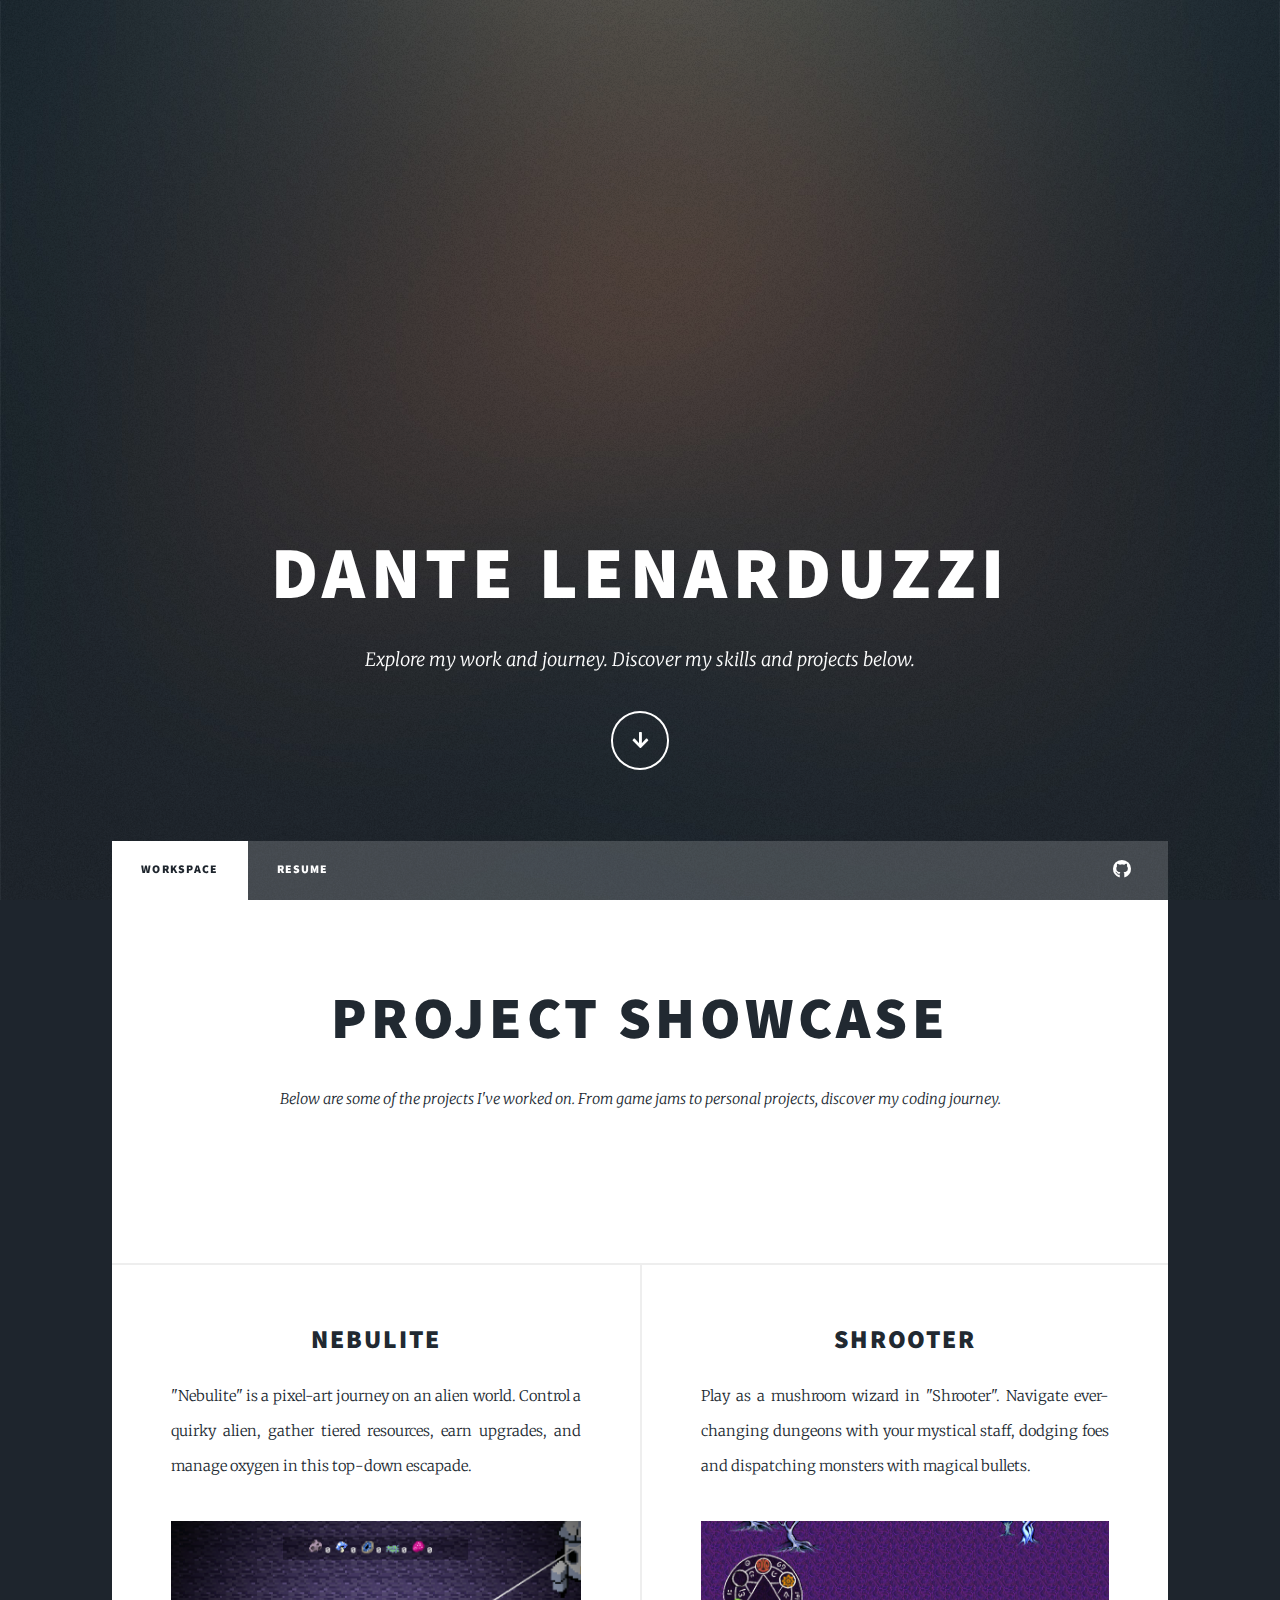
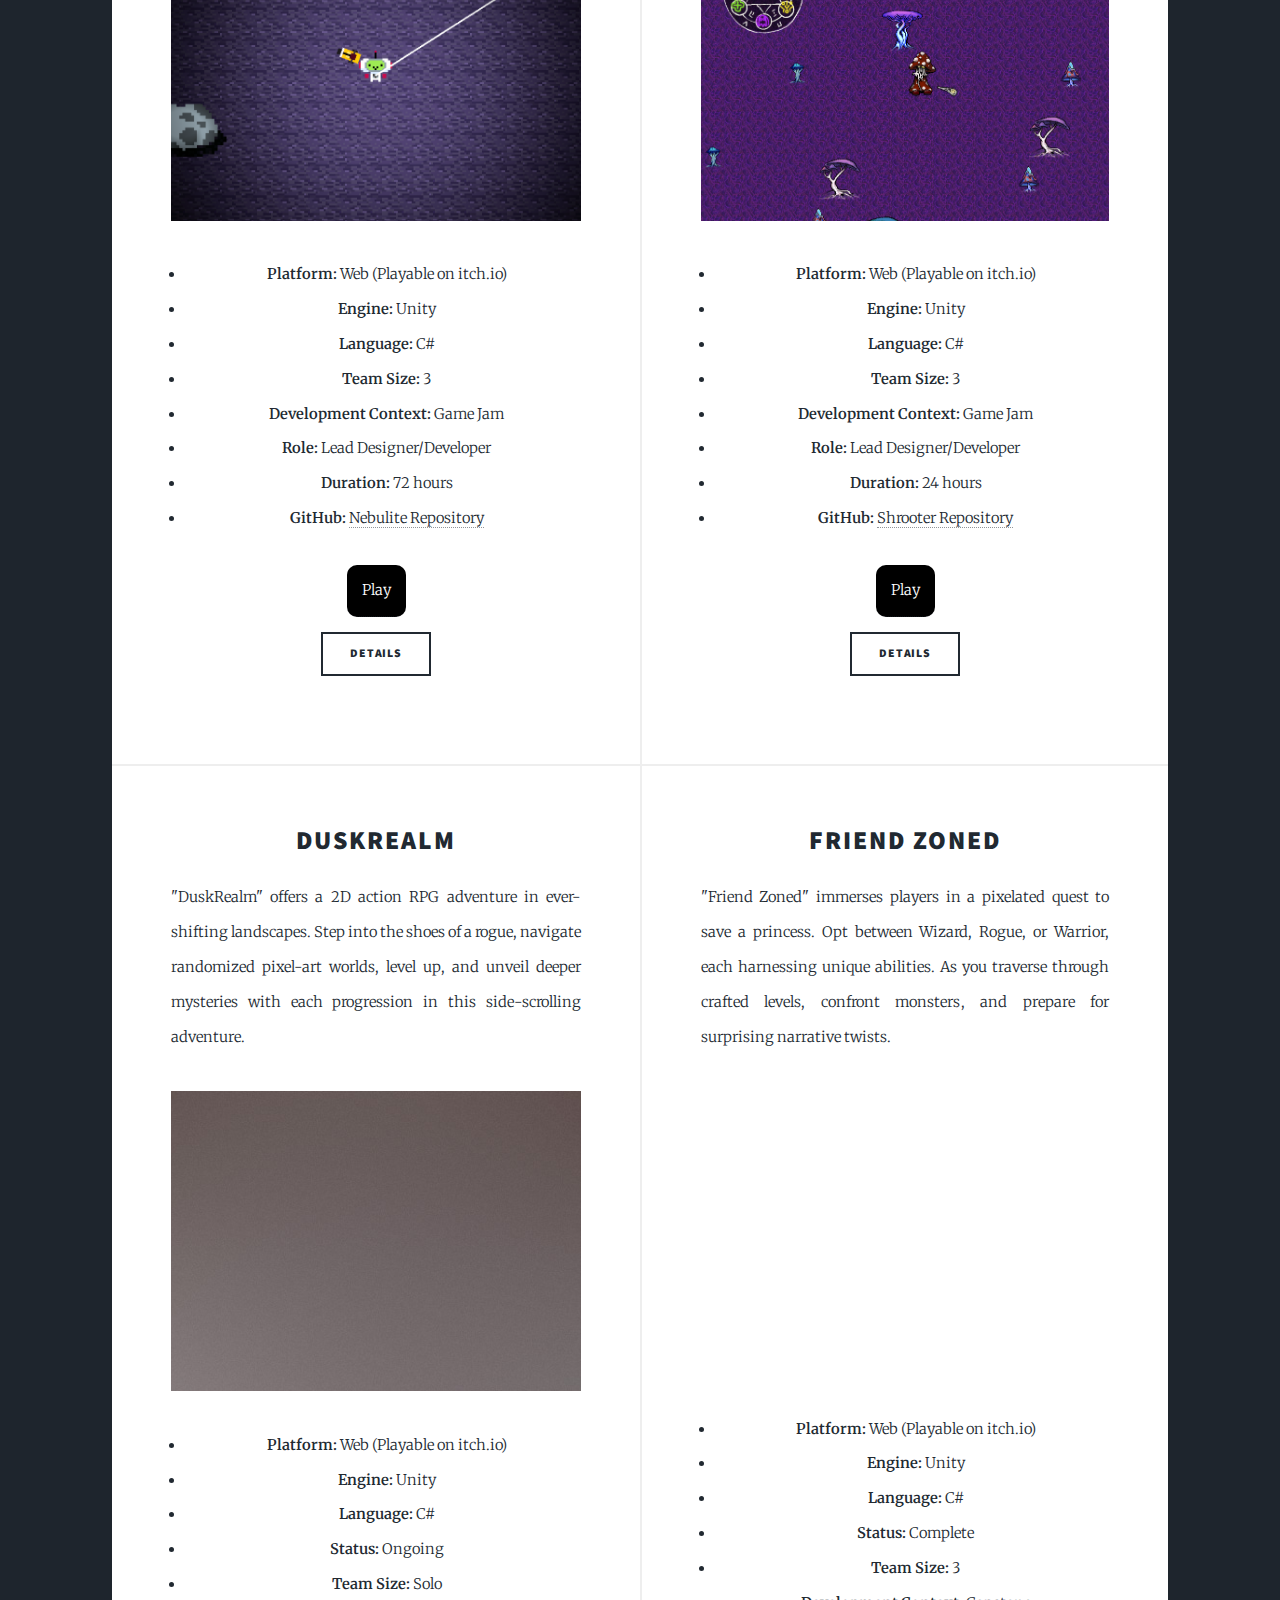
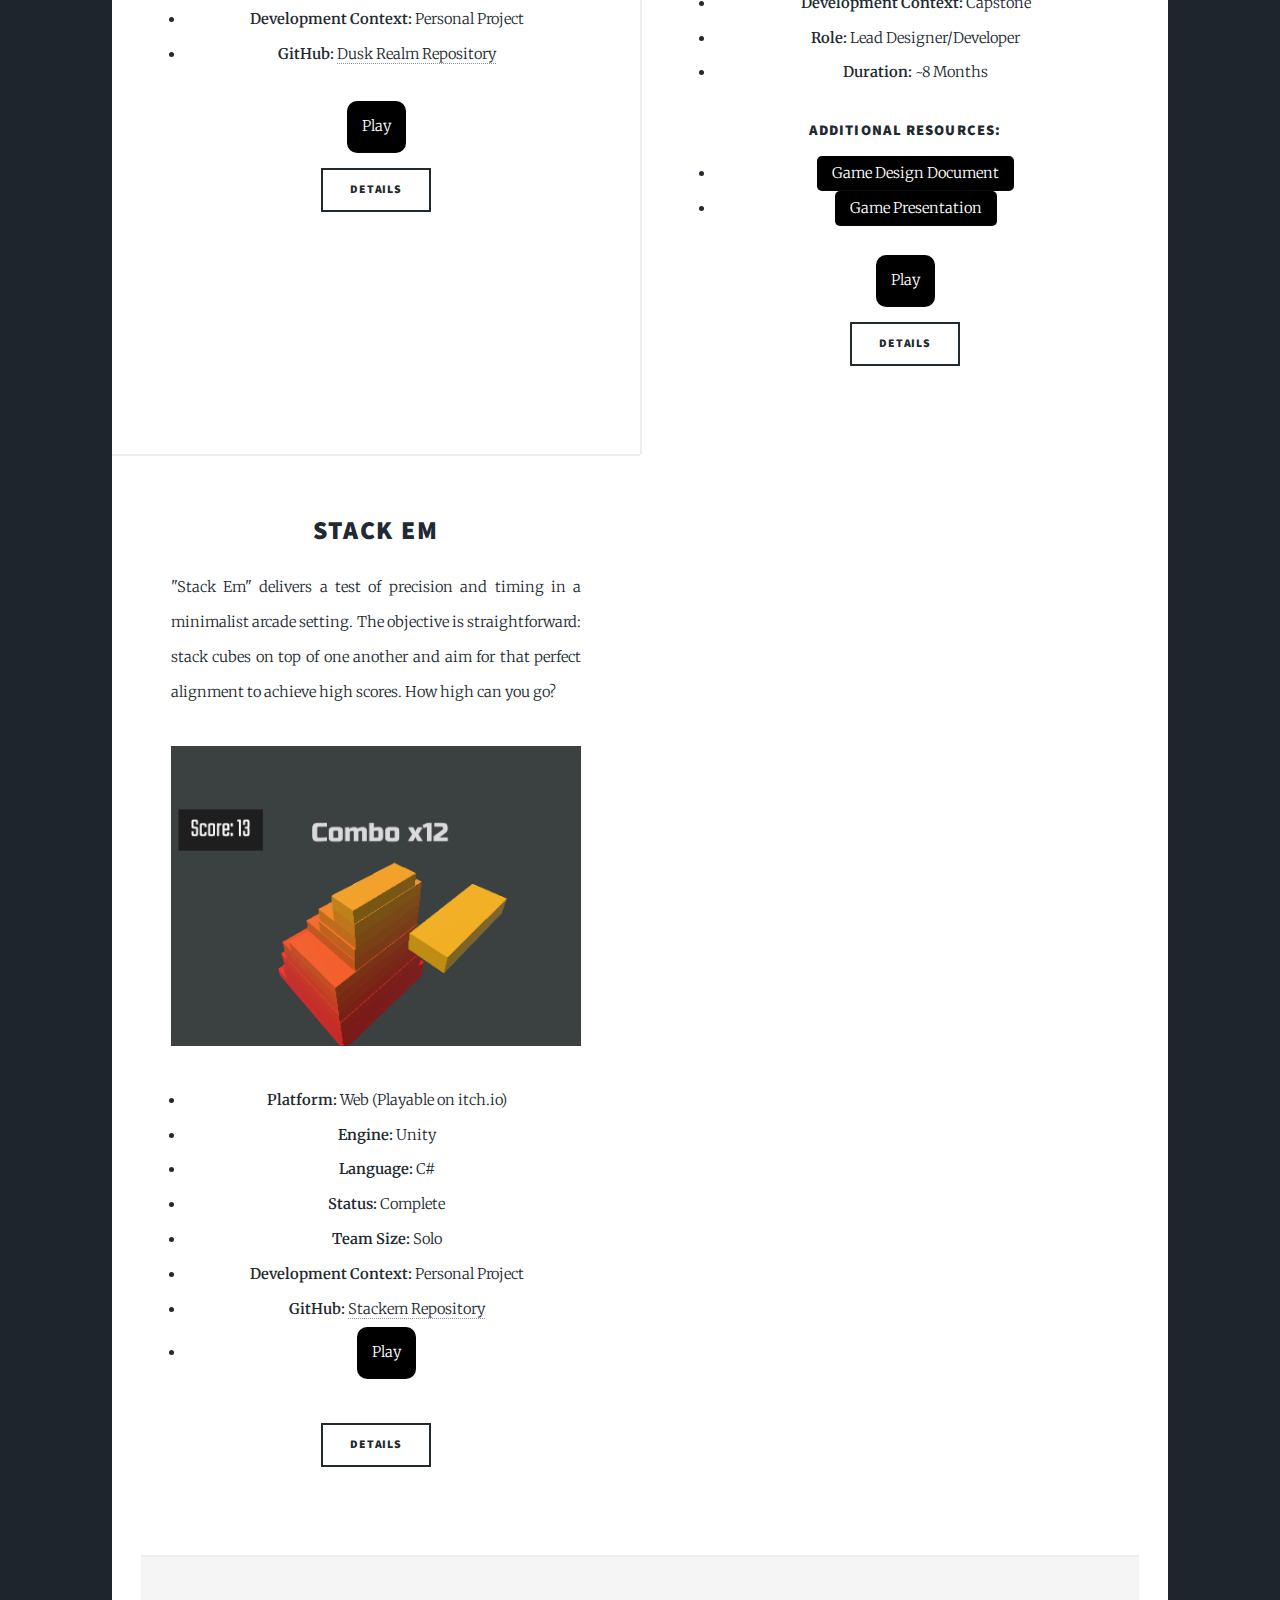
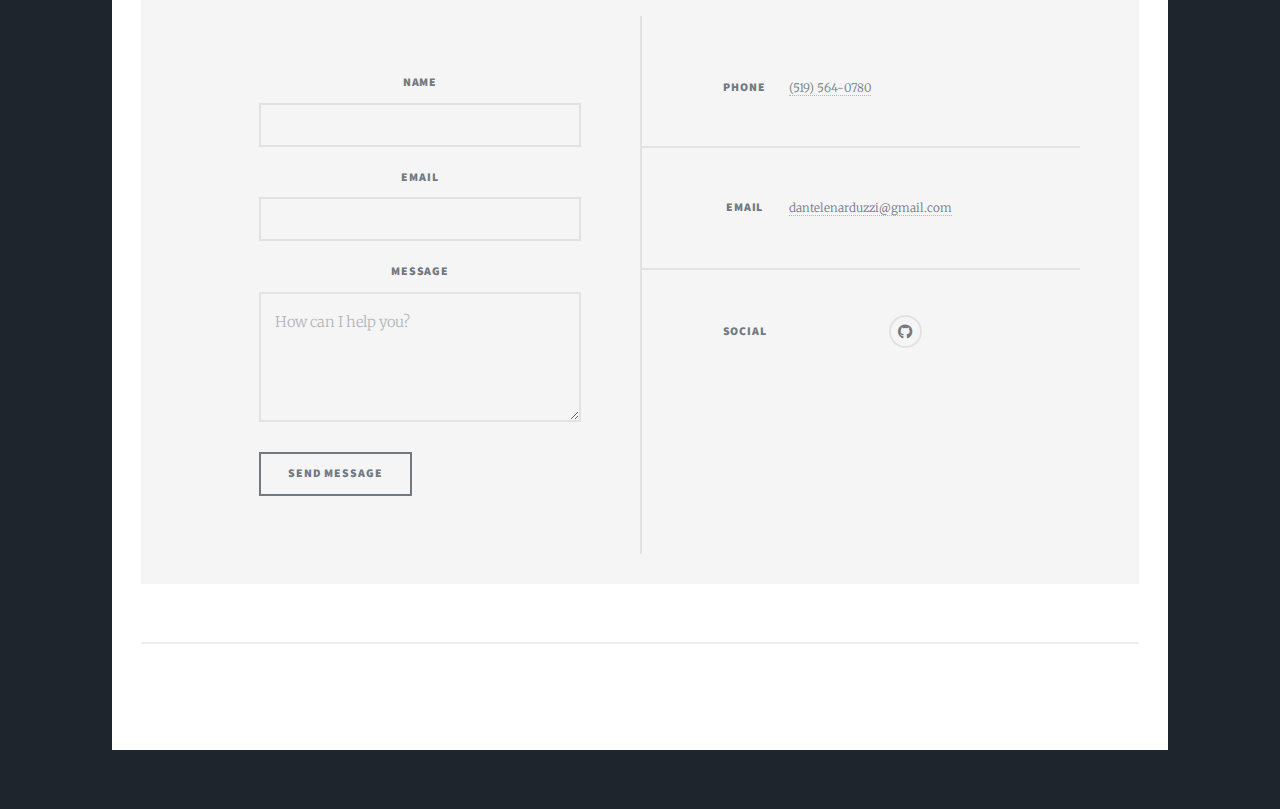
==== commit 42f5f7eb: "Added FriendZoned Video" ====
--- a/PortfolioWebsite/index.html
+++ b/PortfolioWebsite/index.html
@@ -182,9 +182,8 @@
 					</header>
 					<p>"Friend Zoned" immerses players in a pixelated quest to save a princess. Opt between Wizard, Rogue, or Warrior, each harnessing unique abilities. As you traverse through crafted levels, confront monsters, and prepare for surprising narrative twists.</p>
 
-					<a href="https://duzzihd.itch.io/friendzoned" target="_blank" class="image fit">
-						<img src="images/pic03.jpg" alt="Friend Zoned Thumbnail" />
-					</a>
+					<iframe width="500" height="315" src="https://www.youtube.com/embed/YOUR_VIDEO_ID" frameborder="0" allowfullscreen></iframe>
+
 
 					<div class="basic-details">
 						<ul>
@@ -195,6 +194,14 @@
 							<li><strong>Team Size:</strong> 3</li>
 							<li><strong>Development Context:</strong> Capstone</li>
 							<li><strong>Role:</strong> Lead Designer/Developer</li>
+							<li><strong>Duration:</strong> ~8 Months</li>
+
+						</ul>
+						<h4>Additional Resources:</h4>
+						<ul>
+							<li><a href="FinalProjectDocument_DanteLenarduzzi.pdf" target="_blank" style="padding: 8px 15px; background-color: #000000; color: white; border-radius: 5px; text-decoration: none;">Game Design Document</a></li>
+
+							<li><a href="FinalProjectPresentation_DanteLenarduzzi.pdf" target="_blank" style="padding: 8px 15px; background-color: #000000; color: white; border-radius: 5px; text-decoration: none;">Game Presentation</a></li>
 						</ul>
 						<a href="https://duzzihd.itch.io/friendzoned" target="_blank" style="padding: 8px 15px; background-color: #000000; color: white; border-radius: 10px; text-decoration: none; display: inline-block; margin-bottom: 15px;">Play</a>
 					</div>
@@ -214,10 +221,7 @@
 							<li><strong>Platforming Segments:</strong> Navigate parkour maps, adding layers of challenge.</li>
 							<li><strong>Pixel-Art Aesthetics:</strong> Dive into beautifully crafted worlds with retro charm.</li>
 						</ul>
-						<h4>Additional Resources:</h4>
-						<ul>
-							<li><a href="path_to_GDD_PDF.pdf" target="_blank" style="padding: 8px 15px; background-color: #000000; color: white; border-radius: 5px; text-decoration: none;">Game Design Document</a></li> <!-- Replace 'path_to_GDD_PDF.pdf' with the actual path to your GDD PDF -->
-						</ul>
+						
 					</div>
 				</article>
 				<article>
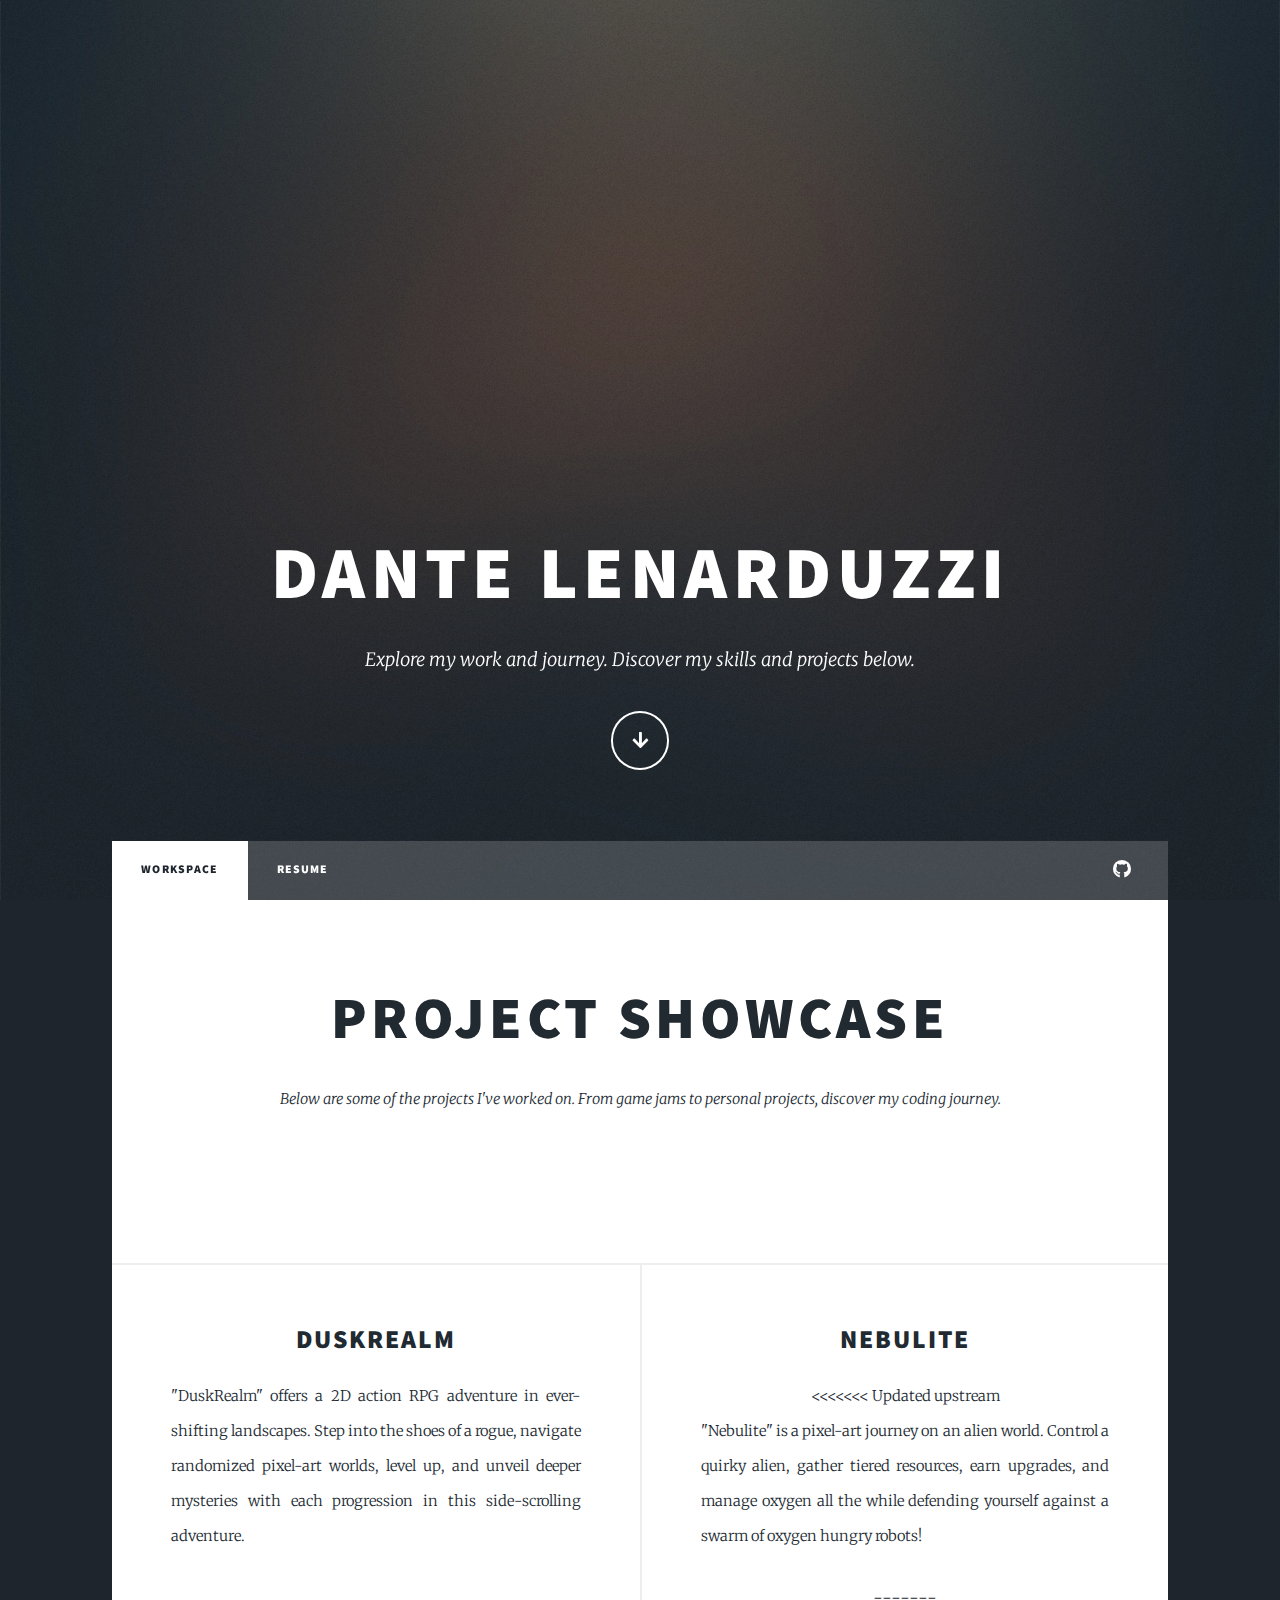
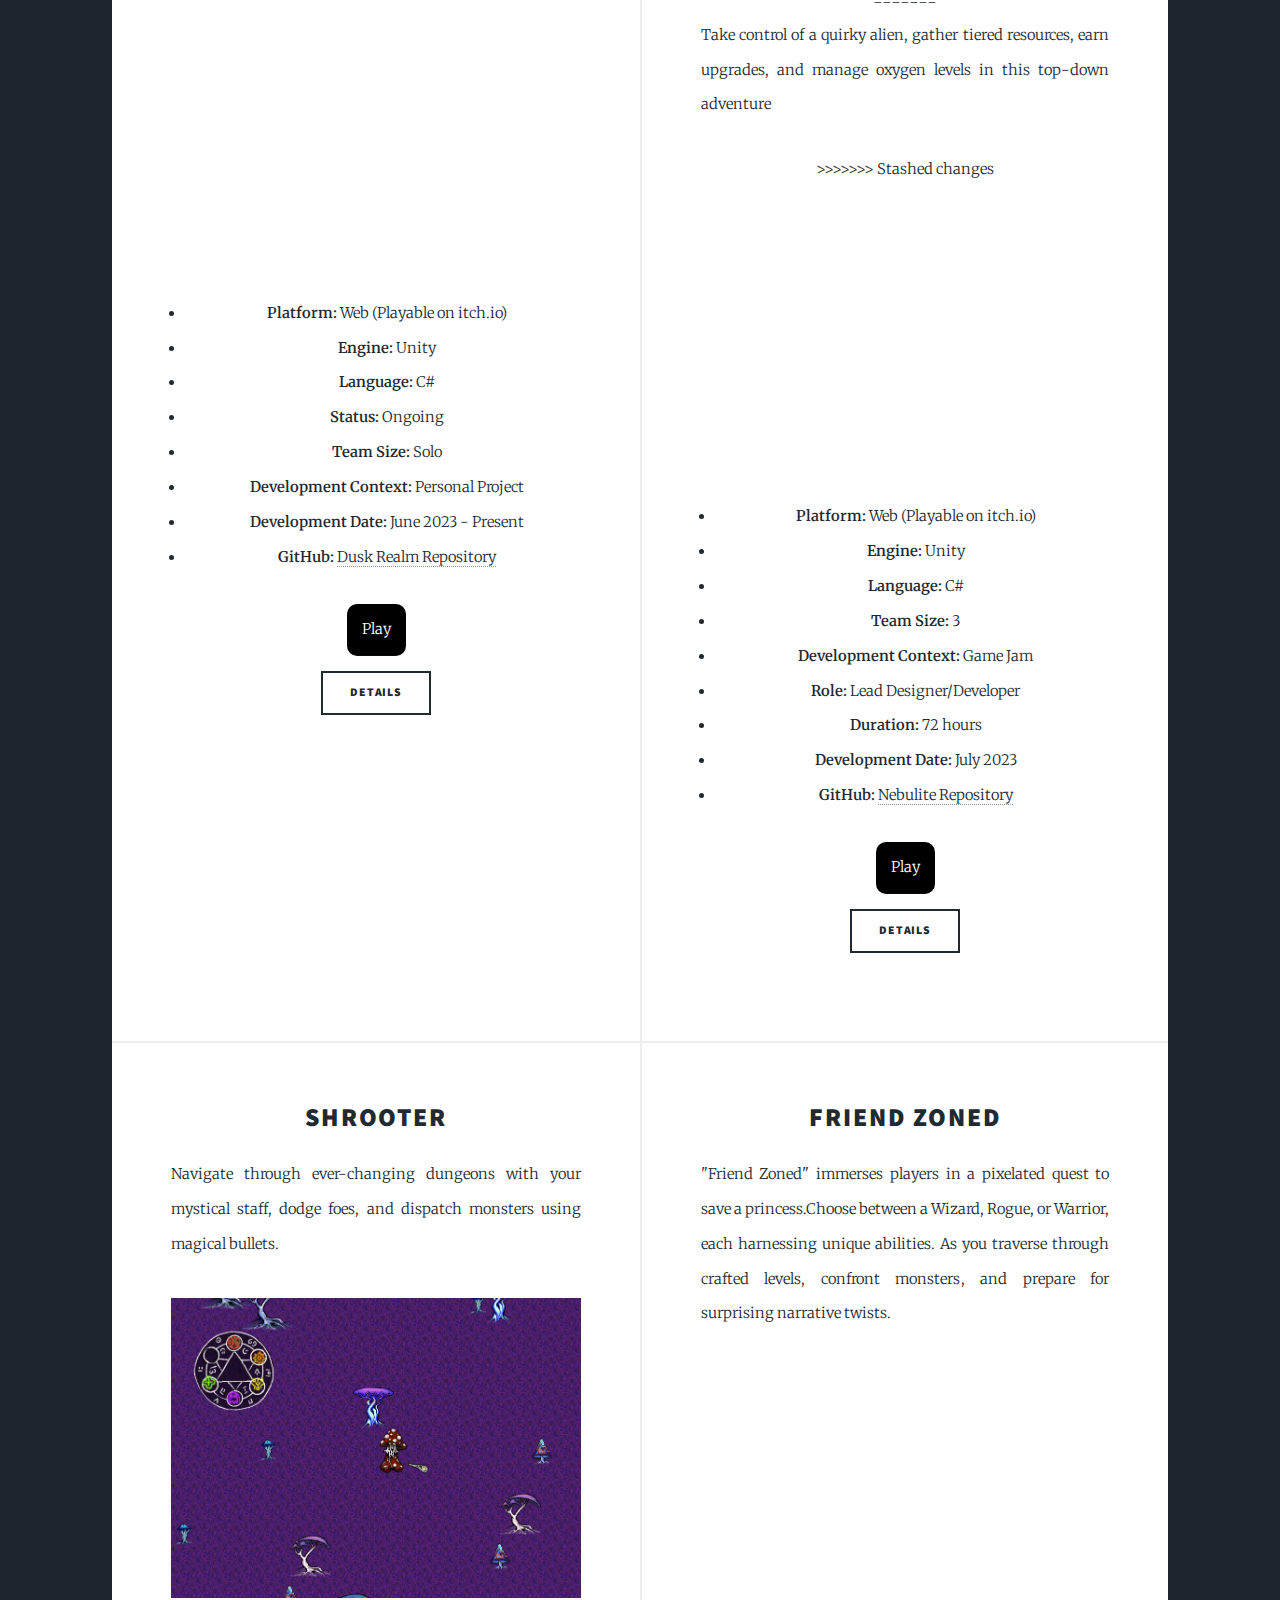
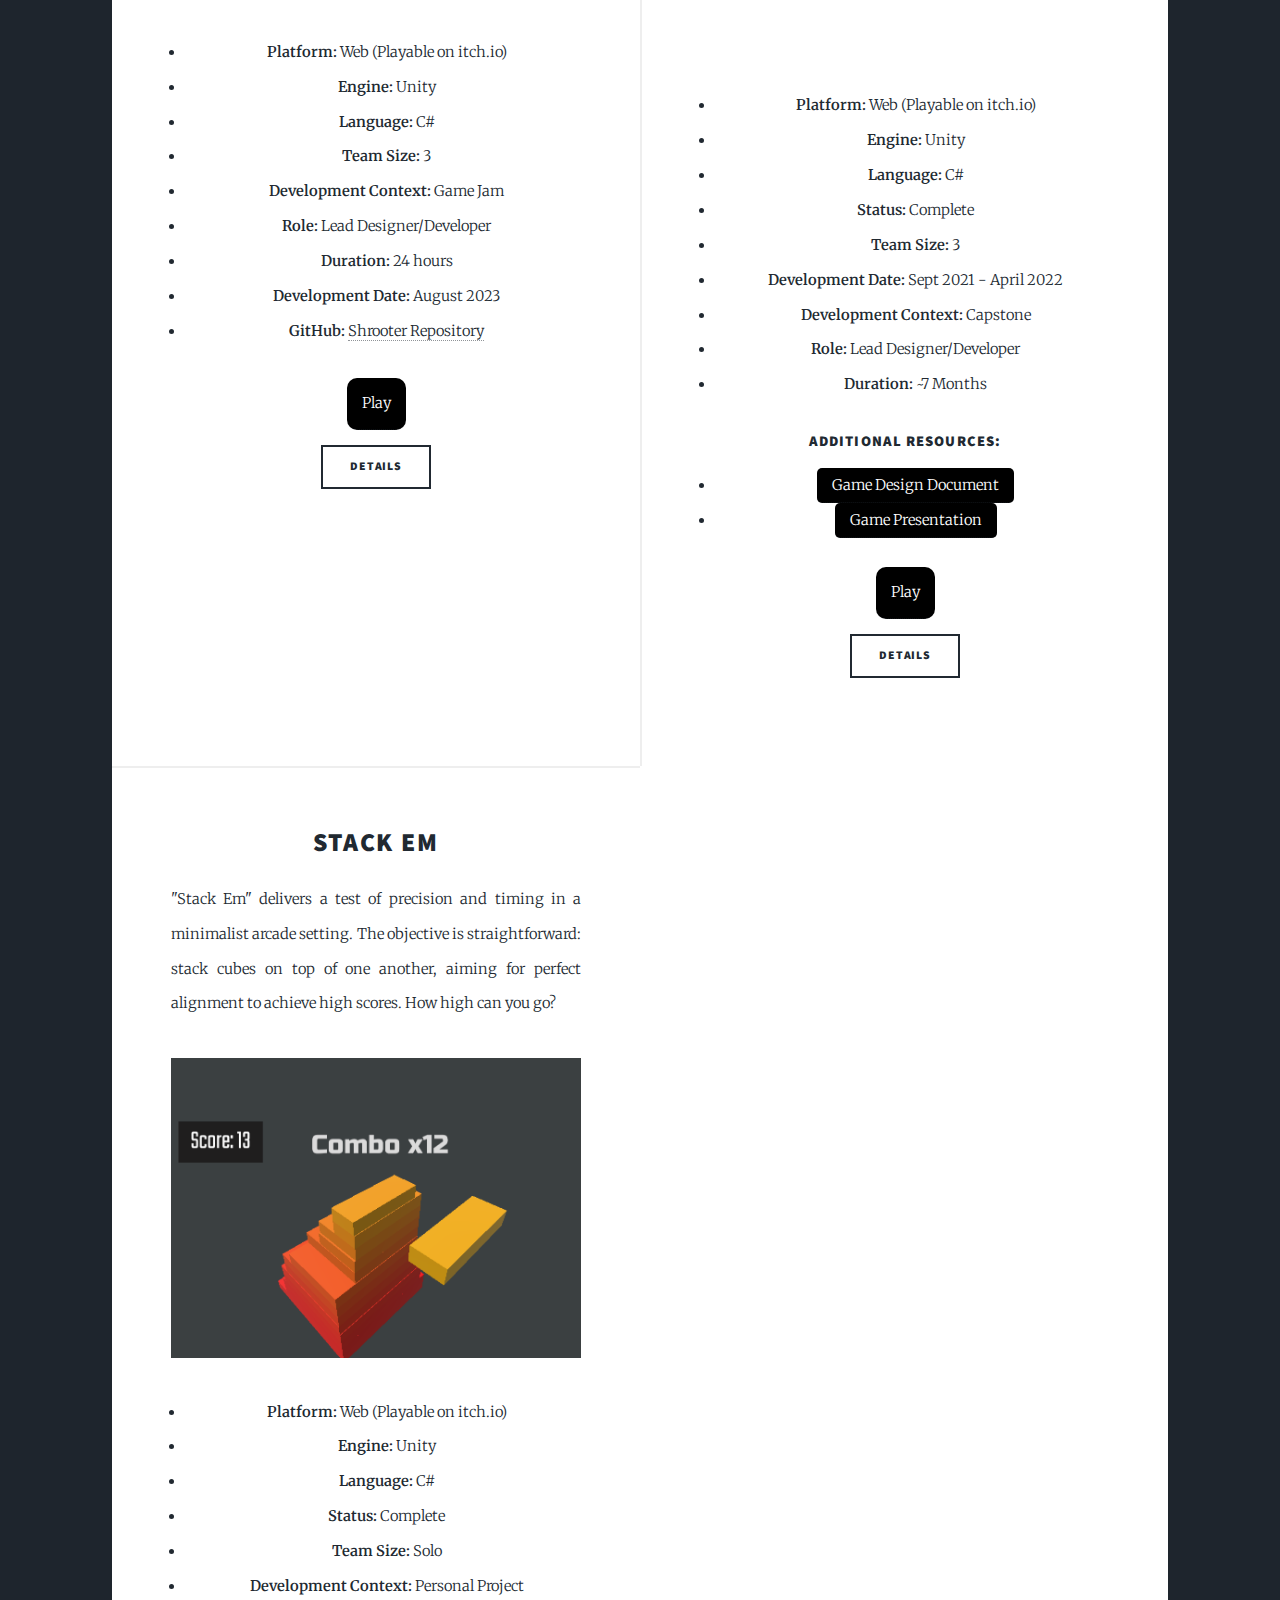
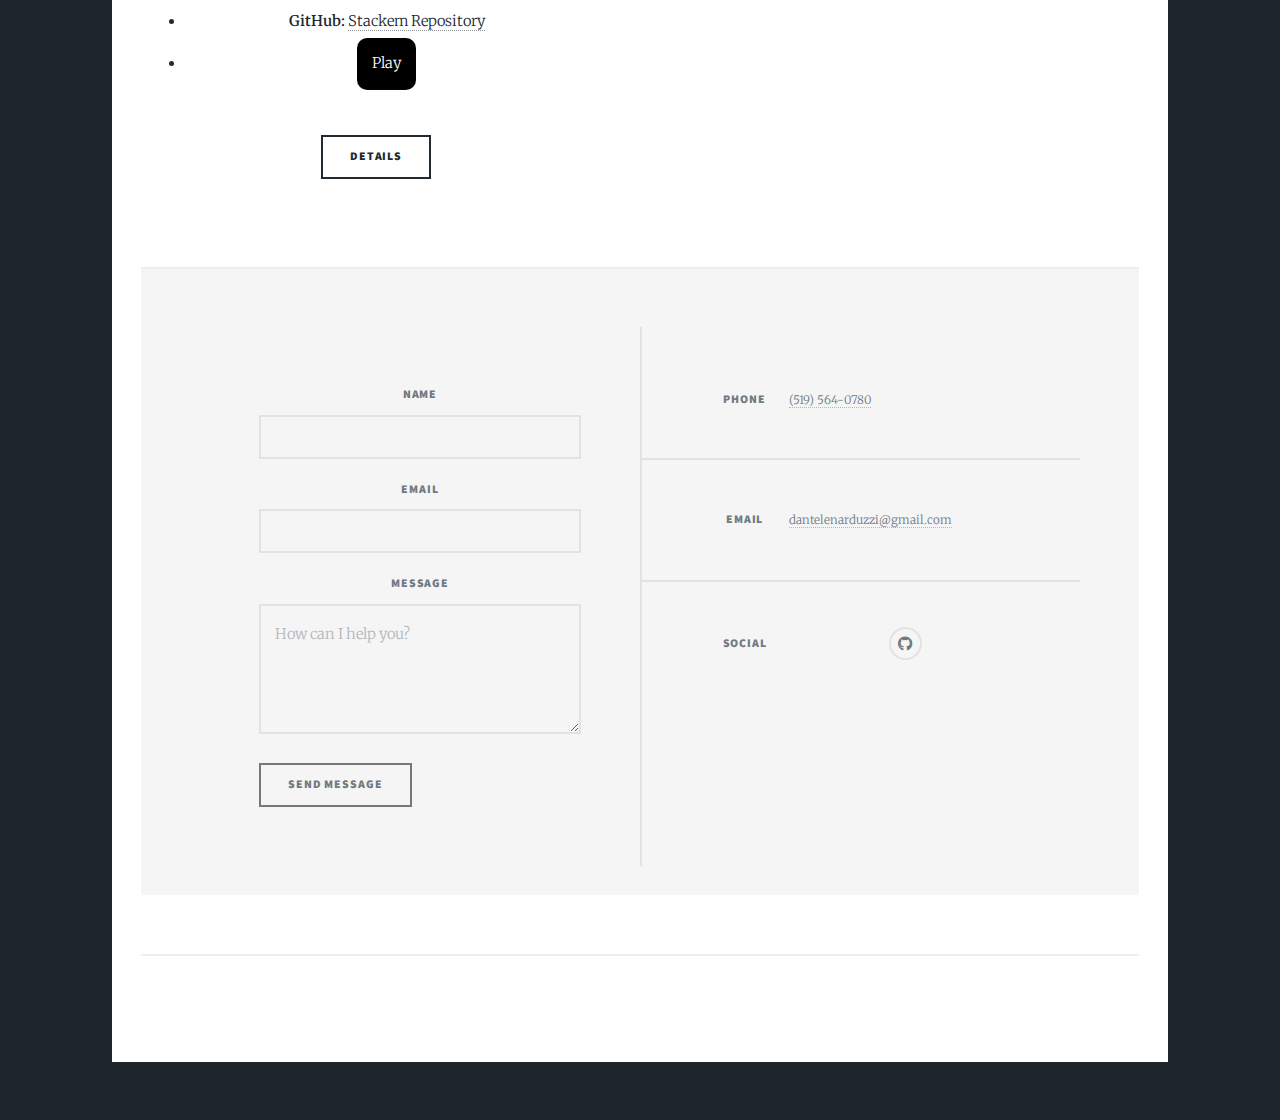
==== commit d4e04a46: "Modified Descriptions" ====
--- a/PortfolioWebsite/index.html
+++ b/PortfolioWebsite/index.html
@@ -31,7 +31,7 @@
 			<ul class="icons">
 				<li><a href="https://github.com/DuzziGit" class="icon brands fa-github"><span class="label">GitHub</span></a></li>
 			</ul>
-		</nav>
+		</nav>	
 
 		<div id="main">
 
@@ -45,19 +45,64 @@
 			</article>
 
 			<section class="posts">
-				<!-- Make sure to replace placeholder texts with actual project details -->
-				<!-- The below is just a sample -->
+
+
+
+				<article>
+					<header>
+						<h2><a href="https://duzzihd.itch.io/duskrealm-demo" target="_blank">DuskRealm</a></h2>
+					</header>
+					<p>"DuskRealm" offers a 2D action RPG adventure in ever-shifting landscapes. Step into the shoes of a rogue, navigate randomized pixel-art worlds, level up, and unveil deeper mysteries with each progression in this side-scrolling adventure.</p>
+
+					<iframe width="500" height="300" src="https://www.youtube.com/embed/hk2e74rm-hA?si=aGUvxbn_exmwrN8f" title="YouTube video player" frameborder="0" allow="accelerometer; autoplay; clipboard-write; encrypted-media; gyroscope; picture-in-picture; web-share" allowfullscreen></iframe>
+					<div class="basic-details">
+						<ul>
+							<li><strong>Platform:</strong> Web (Playable on itch.io)</li>
+							<li><strong>Engine:</strong> Unity</li>
+							<li><strong>Language:</strong> C#</li>
+							<li><strong>Status:</strong> Ongoing</li>
+							<li><strong>Team Size:</strong> Solo</li>
+							<li><strong>Development Context:</strong> Personal Project</li>
+							<li><strong>Development Date:</strong> June 2023 - Present</li>
+
+							<li><strong>GitHub:</strong> <a href="https://github.com/DuzziGit/FZ4" target="_blank">Dusk Realm Repository</a></li>
+						</ul>
+						<a href="https://duzzihd.itch.io/duskrealm-demo" target="_blank" style="padding: 8px 15px; background-color: #000000; color: white; border-radius: 10px; text-decoration: none; display: inline-block; margin-bottom: 15px;">Play</a>
+					</div>
+
+					<ul class="actions special">
+						<li><a href="#" class="button details-btn">Details</a></li>
+					</ul>
+
+					<div class="extra-details" style="display: none;">
+						<h3>Key Features:</h3>
+						<ul>
+							<li><strong>Precise Combat:</strong>An Incredibly engaging combat system designed to keep the user engaged and having fun.</li>
+							<li><strong>Dynamic Movement:</strong> Combine jumps with boosts for fluid navigation.</li>
+							<li><strong>Strategic Gameplay:</strong> Optimize routes for efficient enemy clearing and maximum XP gains.</li>
+							<li><strong>Visual Feedback:</strong> Experience impactful damage indicators during combat.</li>
+							<li><strong>Ever-changing Worlds:</strong> Randomized level layouts keep each playthrough fresh.</li>
+							<li><strong>Character Progression:</strong> Level up to enhance power and face tougher challenges.</li>
+							<li><strong>Engaging Aesthetics:</strong> Delight in a visually appealing pixel-art design.</li>
+						</ul>
+
+					</div>
+				</article>
+
+
 				<article>
 					<header>
 						<h2><a href="https://duzzihd.itch.io/nebu-lite" target="_blank">Nebulite</a></h2>
 					</header>
 
 					<!-- Game Description -->
-					<p>"Nebulite" is a pixel-art journey on an alien world. Control a quirky alien, gather tiered resources, earn upgrades, and manage oxygen in this top-down escapade.</p>
-
-					<a href="https://duzzihd.itch.io/nebu-lite" target="_blank" class="image fit">
-						<img src="images/NebulitePreview.png" alt="Nebulite Thumbnail" />
-					</a>
+<<<<<<< Updated upstream
+					<p>"Nebulite" is a pixel-art journey on an alien world. Control a quirky alien, gather tiered resources, earn upgrades, and manage oxygen all the while defending yourself against a swarm of oxygen hungry robots!</p>
+=======
+					<p>Take control of a quirky alien, gather tiered resources, earn upgrades, and manage oxygen levels in this top-down adventure</p>
+>>>>>>> Stashed changes
+
+					<iframe width="500" height="300" src="https://www.youtube.com/embed/I_iDMSotHfI?si=VqDFNVjVllbvtdNw" title="YouTube video player" frameborder="0" allow="accelerometer; autoplay; clipboard-write; encrypted-media; gyroscope; picture-in-picture; web-share" allowfullscreen></iframe>
 
 					<div class="basic-details">
 						<ul>
@@ -68,7 +113,9 @@
 							<li><strong>Development Context:</strong> Game Jam</li>
 							<li><strong>Role:</strong> Lead Designer/Developer</li>
 							<li><strong>Duration:</strong> 72 hours</li>
+							<li><strong>Development Date:</strong> July 2023</li>
 							<li><strong>GitHub:</strong> <a href="https://github.com/DuzziGit/game-jam-july" target="_blank">Nebulite Repository</a></li>
+
 						</ul>
 						<a href="https://duzzihd.itch.io/nebu-lite" target="_blank" style="padding: 8px 15px; background-color: #000000; color: white; border-radius: 10px; text-decoration: none; display: inline-block; margin-bottom: 15px;">Play</a>
 					</div>
@@ -93,7 +140,7 @@
 					<header>
 						<h2><a href="https://duzzihd.itch.io/shrooter" target="_blank">Shrooter</a></h2>
 					</header>
-					<p>Play as a mushroom wizard in "Shrooter". Navigate ever-changing dungeons with your mystical staff, dodging foes and dispatching monsters with magical bullets.</p>
+					<p>Navigate through ever-changing dungeons with your mystical staff, dodge foes, and dispatch monsters using magical bullets.</p>
 
 					<a href="https://duzzihd.itch.io/shrooter" target="_blank" class="image fit">
 						<img src="images/ShrooterPreview.png" alt="Shrooter Thumbnail" />
@@ -109,6 +156,7 @@
 							<li><strong>Development Context:</strong> Game Jam</li>
 							<li><strong>Role:</strong> Lead Designer/Developer</li>
 							<li><strong>Duration:</strong> 24 hours</li>
+							<li><strong>Development Date:</strong> August 2023</li>
 							<li><strong>GitHub:</strong> <a href="https://github.com/DuzziGit/PasstheGameDay5" target="_blank">Shrooter Repository</a></li>
 						</ul>
 						<a href="https://duzzihd.itch.io/shrooter" target="_blank" style="padding: 8px 15px; background-color: #000000; color: white; border-radius: 10px; text-decoration: none; display: inline-block; margin-bottom: 15px;">Play</a>
@@ -133,57 +181,13 @@
 				</article>
 
 
-
-				<article>
-					<header>
-						<h2><a href="https://duzzihd.itch.io/duskrealm" target="_blank">DuskRealm</a></h2>
-					</header>
-					<p>"DuskRealm" offers a 2D action RPG adventure in ever-shifting landscapes. Step into the shoes of a rogue, navigate randomized pixel-art worlds, level up, and unveil deeper mysteries with each progression in this side-scrolling adventure.</p>
-
-					<a href="https://duzzihd.itch.io/duskrealm" target="_blank" class="image fit">
-						<img src="images/pic03.jpg" alt="DuskRealm Thumbnail" />
-					</a>
-
-					<div class="basic-details">
-						<ul>
-							<li><strong>Platform:</strong> Web (Playable on itch.io)</li>
-							<li><strong>Engine:</strong> Unity</li>
-							<li><strong>Language:</strong> C#</li>
-							<li><strong>Status:</strong> Ongoing</li>
-							<li><strong>Team Size:</strong> Solo</li>
-							<li><strong>Development Context:</strong> Personal Project</li>
-							<li><strong>GitHub:</strong> <a href="https://github.com/DuzziGit/FZ4" target="_blank">Dusk Realm Repository</a></li>
-						</ul>
-						<a href="https://duzzihd.itch.io/duskrealm" target="_blank" style="padding: 8px 15px; background-color: #000000; color: white; border-radius: 10px; text-decoration: none; display: inline-block; margin-bottom: 15px;">Play</a>
-					</div>
-
-					<ul class="actions special">
-						<li><a href="#" class="button details-btn">Details</a></li>
-					</ul>
-
-					<div class="extra-details" style="display: none;">
-						<h3>Key Features:</h3>
-						<ul>
-							<li><strong>Precise Combat:</strong>A Incredibly engaging combat system designed to keep the user engaged and having fun.</li>
-							<li><strong>Dynamic Movement:</strong> Combine jumps with boosts for fluid navigation.</li>
-							<li><strong>Strategic Gameplay:</strong> Optimize routes for efficient enemy clearing and maximum XP gains.</li>
-							<li><strong>Visual Feedback:</strong> Experience impactful damage indicators during combat.</li>
-							<li><strong>Ever-changing Worlds:</strong> Randomized level layouts keep each playthrough fresh.</li>
-							<li><strong>Character Progression:</strong> Level up to enhance power and face tougher challenges.</li>
-							<li><strong>Engaging Aesthetics:</strong> Delight in a visually appealing pixel-art design.</li>
-						</ul>
-
-					</div>
-				</article>
-
 				<article>
 					<header>
 						<h2><a href="https://duzzihd.itch.io/friendzoned" target="_blank">Friend Zoned</a></h2>
 					</header>
-					<p>"Friend Zoned" immerses players in a pixelated quest to save a princess. Opt between Wizard, Rogue, or Warrior, each harnessing unique abilities. As you traverse through crafted levels, confront monsters, and prepare for surprising narrative twists.</p>
-
-					<iframe width="500" height="315" src="https://www.youtube.com/embed/YOUR_VIDEO_ID" frameborder="0" allowfullscreen></iframe>
-
+					<p>"Friend Zoned" immerses players in a pixelated quest to save a princess.Choose between a Wizard, Rogue, or Warrior, each harnessing unique abilities. As you traverse through crafted levels, confront monsters, and prepare for surprising narrative twists.</p>
+
+					<iframe width="500" height="315" src="https://www.youtube.com/embed/kONgZO2rPEE?si=5cViN1Da3_h0MLu-" title="YouTube video player" frameborder="0" allow="accelerometer; autoplay; clipboard-write; encrypted-media; gyroscope; picture-in-picture; web-share" allowfullscreen></iframe>
 
 					<div class="basic-details">
 						<ul>
@@ -192,9 +196,10 @@
 							<li><strong>Language:</strong> C#</li>
 							<li><strong>Status:</strong> Complete</li>
 							<li><strong>Team Size:</strong> 3</li>
+							<li><strong>Development Date:</strong> Sept 2021 - April 2022</li>
 							<li><strong>Development Context:</strong> Capstone</li>
 							<li><strong>Role:</strong> Lead Designer/Developer</li>
-							<li><strong>Duration:</strong> ~8 Months</li>
+							<li><strong>Duration:</strong> ~7 Months</li>
 
 						</ul>
 						<h4>Additional Resources:</h4>
@@ -221,14 +226,14 @@
 							<li><strong>Platforming Segments:</strong> Navigate parkour maps, adding layers of challenge.</li>
 							<li><strong>Pixel-Art Aesthetics:</strong> Dive into beautifully crafted worlds with retro charm.</li>
 						</ul>
-						
+
 					</div>
 				</article>
 				<article>
 					<header>
 						<h2><a href="https://duzzihd.itch.io/stack-em" target="_blank">Stack Em</a></h2>
 					</header>
-					<p>"Stack Em" delivers a test of precision and timing in a minimalist arcade setting. The objective is straightforward: stack cubes on top of one another and aim for that perfect alignment to achieve high scores. How high can you go?</p>
+					<p>"Stack Em" delivers a test of precision and timing in a minimalist arcade setting. The objective is straightforward: stack cubes on top of one another, aiming for perfect alignment to achieve high scores. How high can you go?</p>
 
 					<a href="https://duzzihd.itch.io/stack-em" target="_blank" class="image fit">
 						<img src="images/StackEmPreview.png" alt="Stack Em Thumbnail" />
@@ -260,9 +265,7 @@
 						</ul>
 					</div>
 				</article>
-
-
-
+		
 			</section>
 
 			<footer id="footer">
